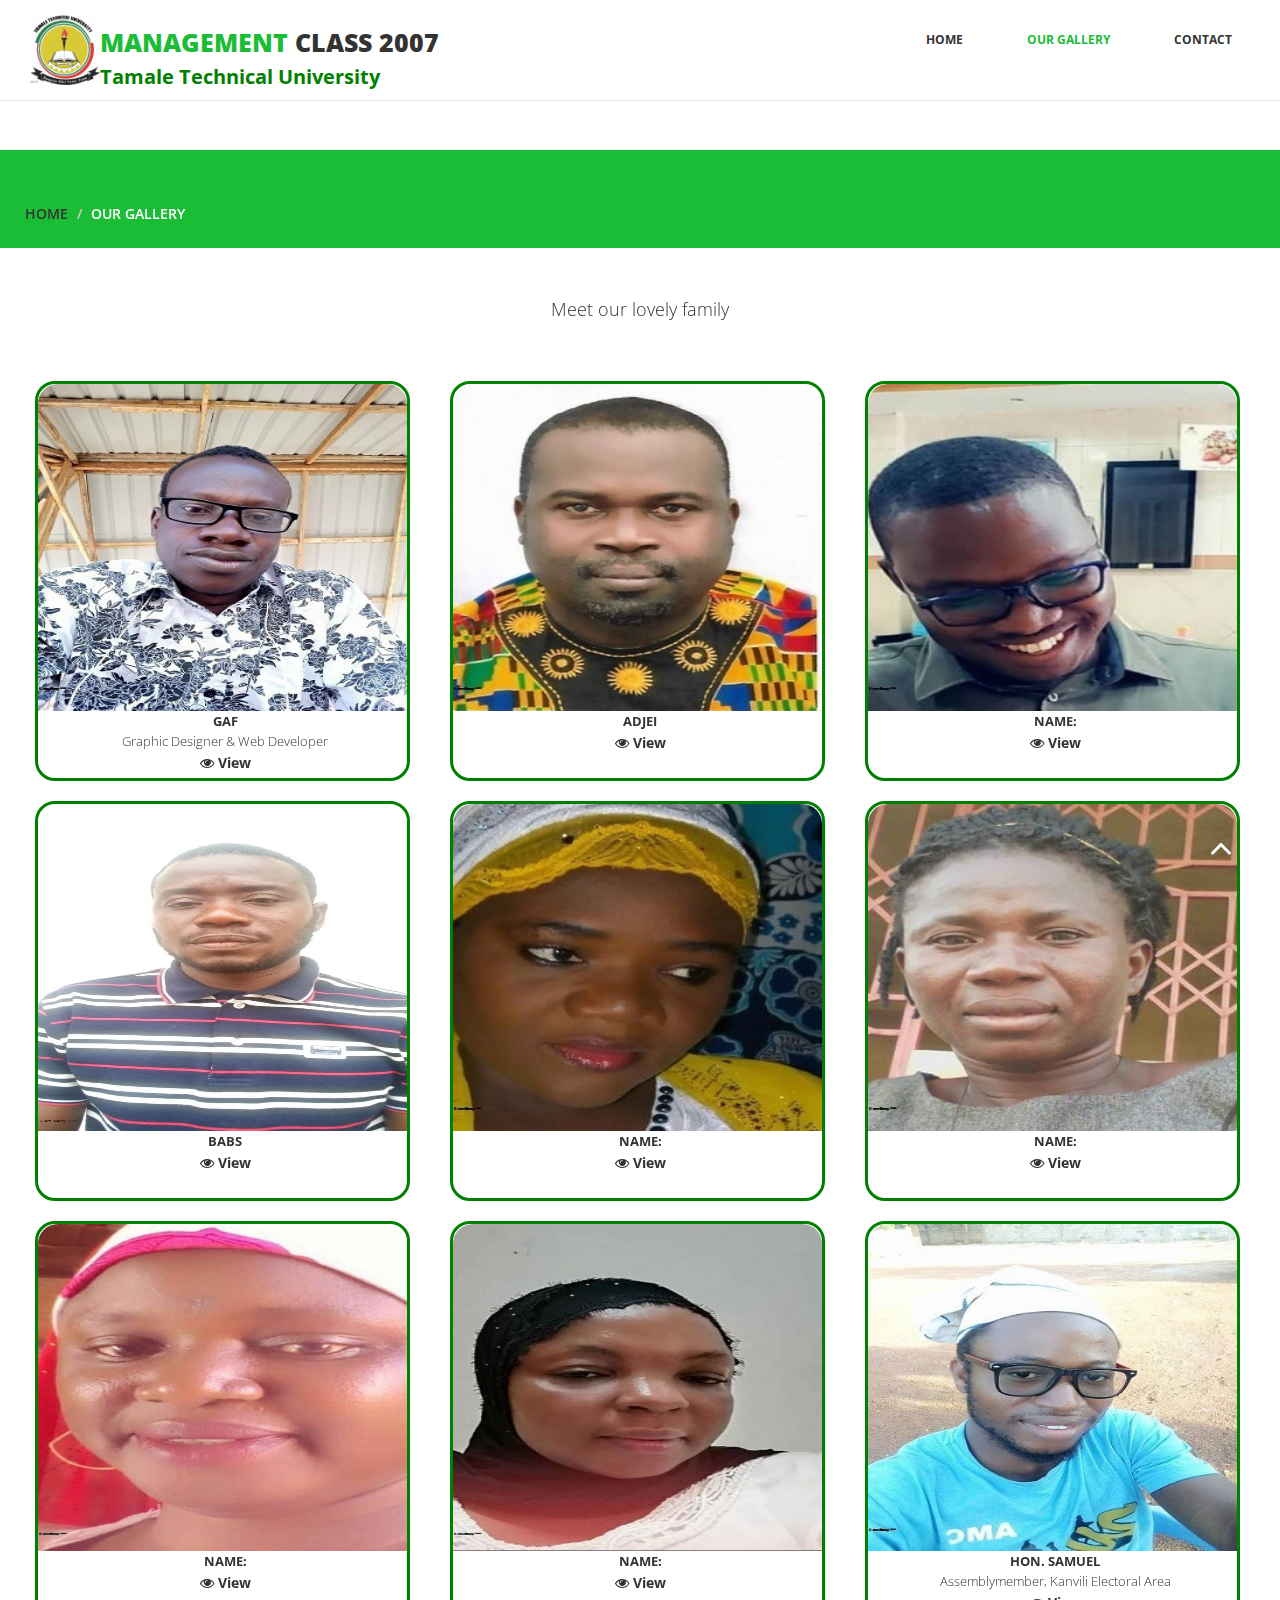
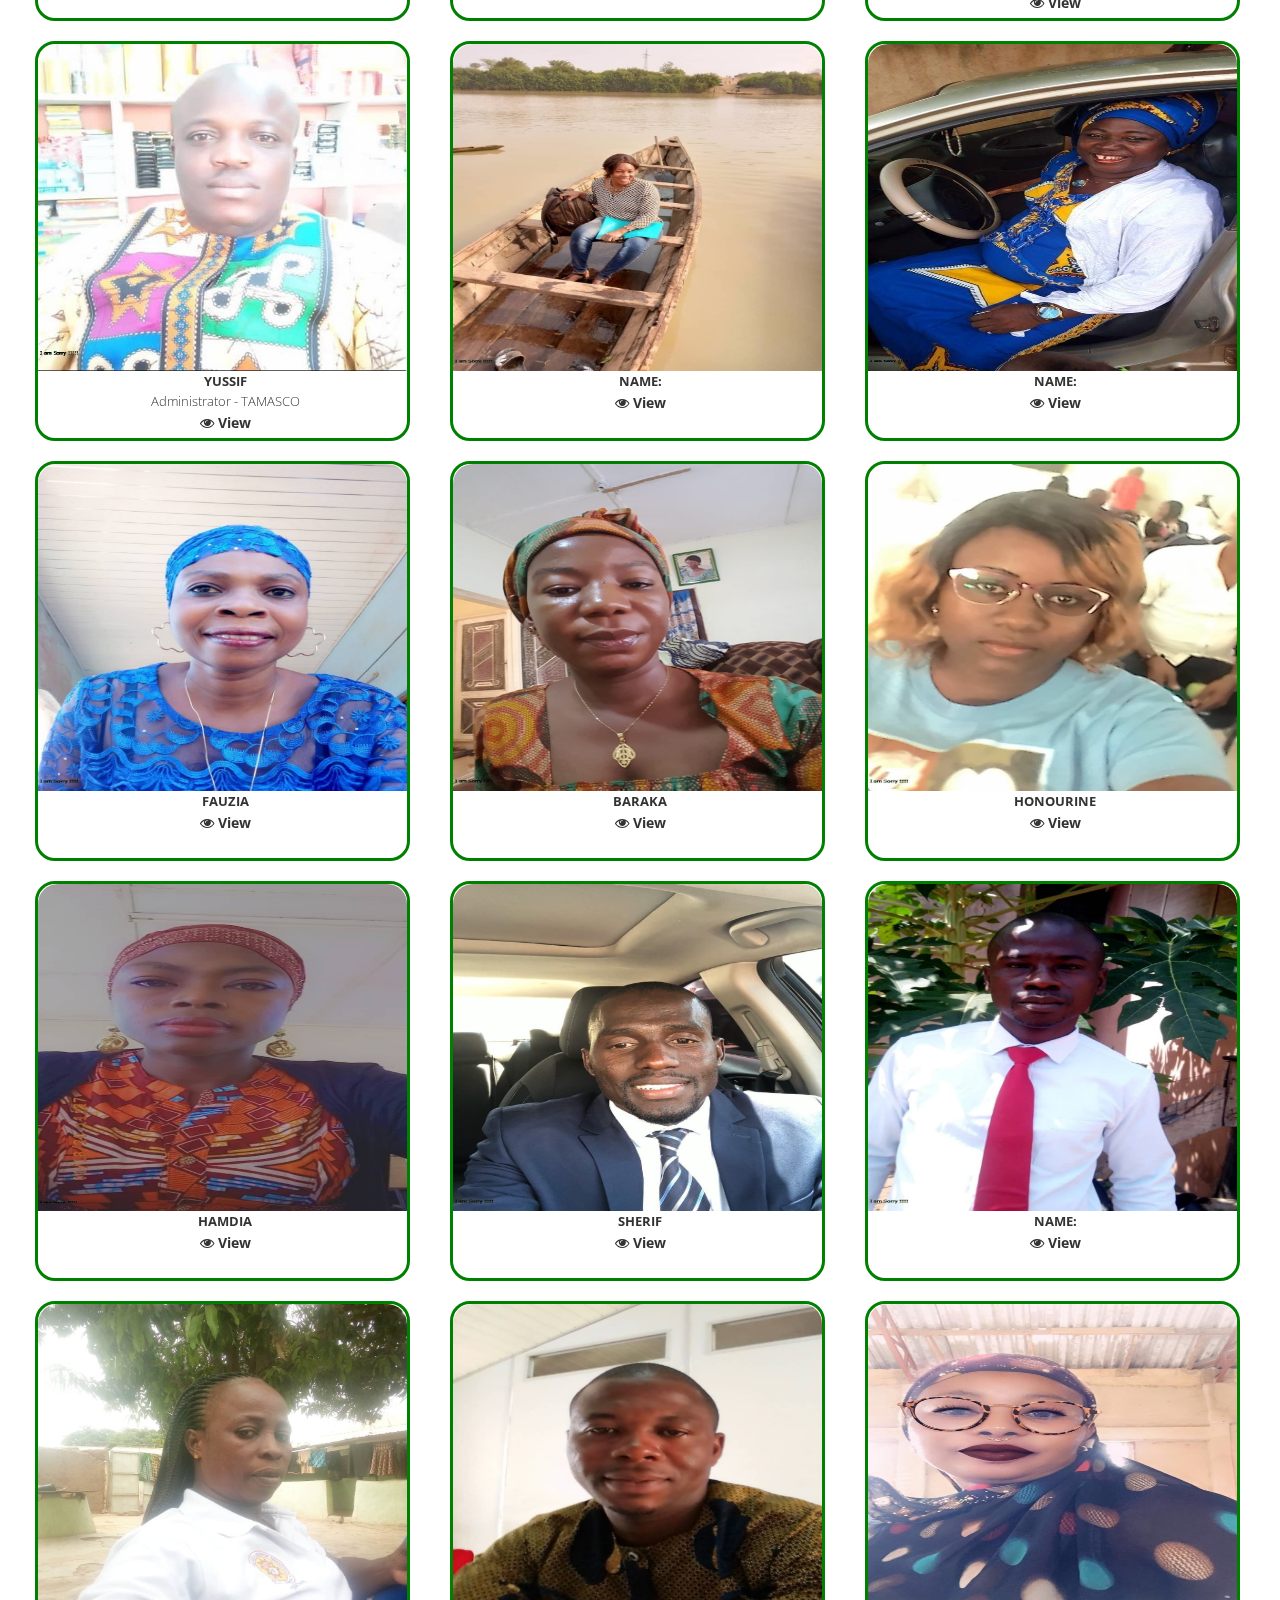
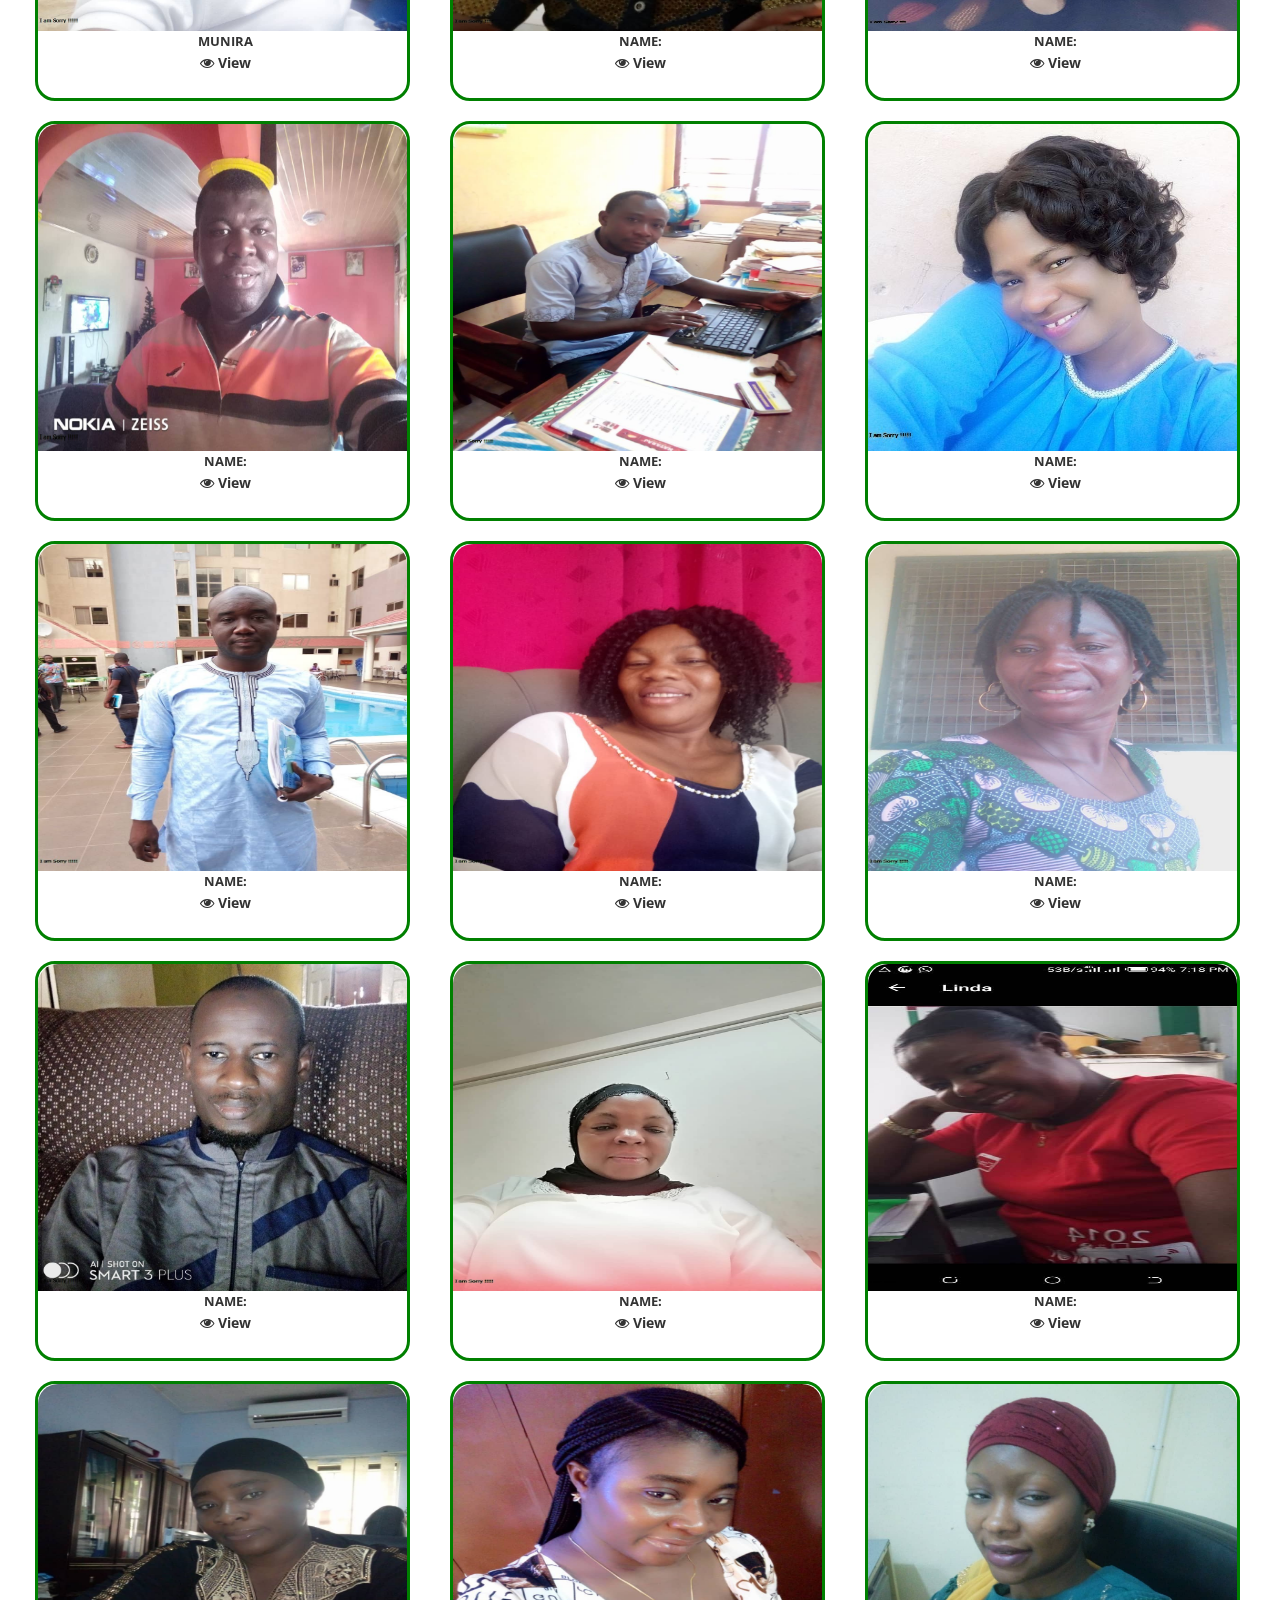
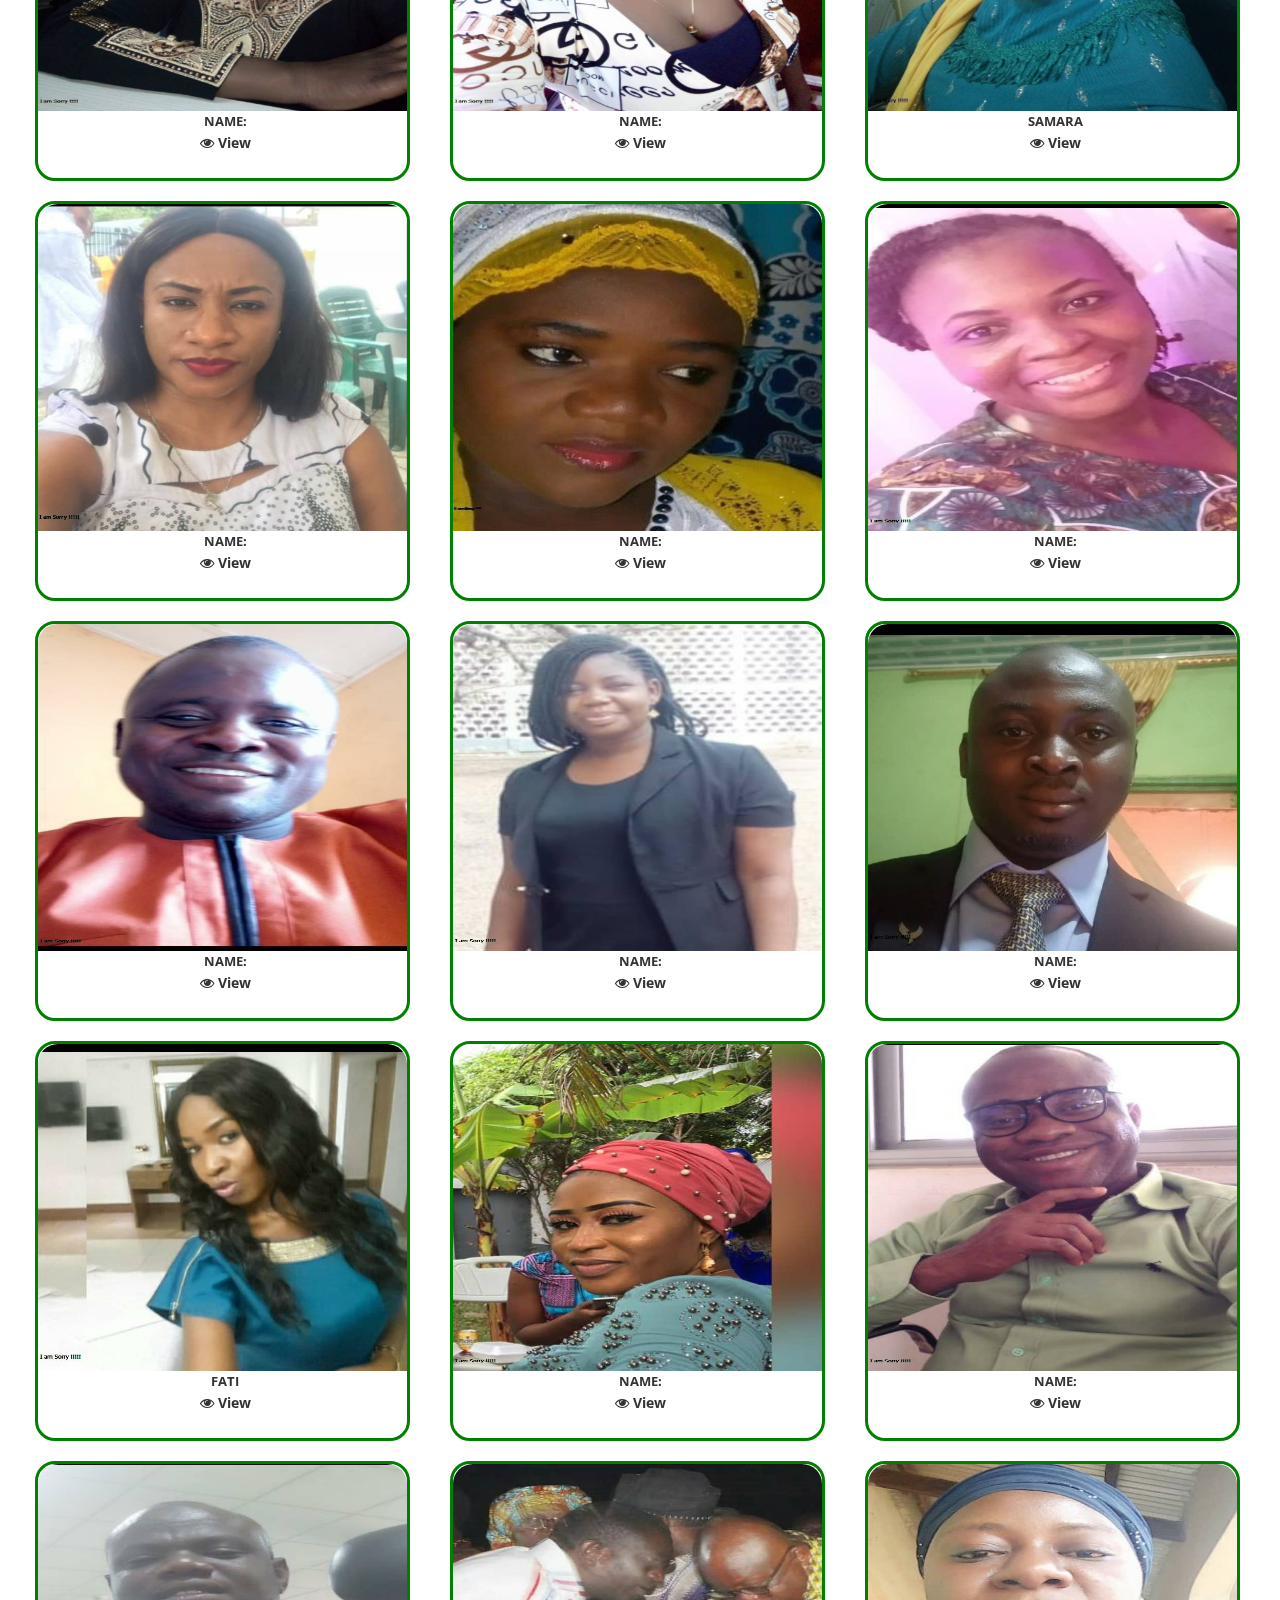
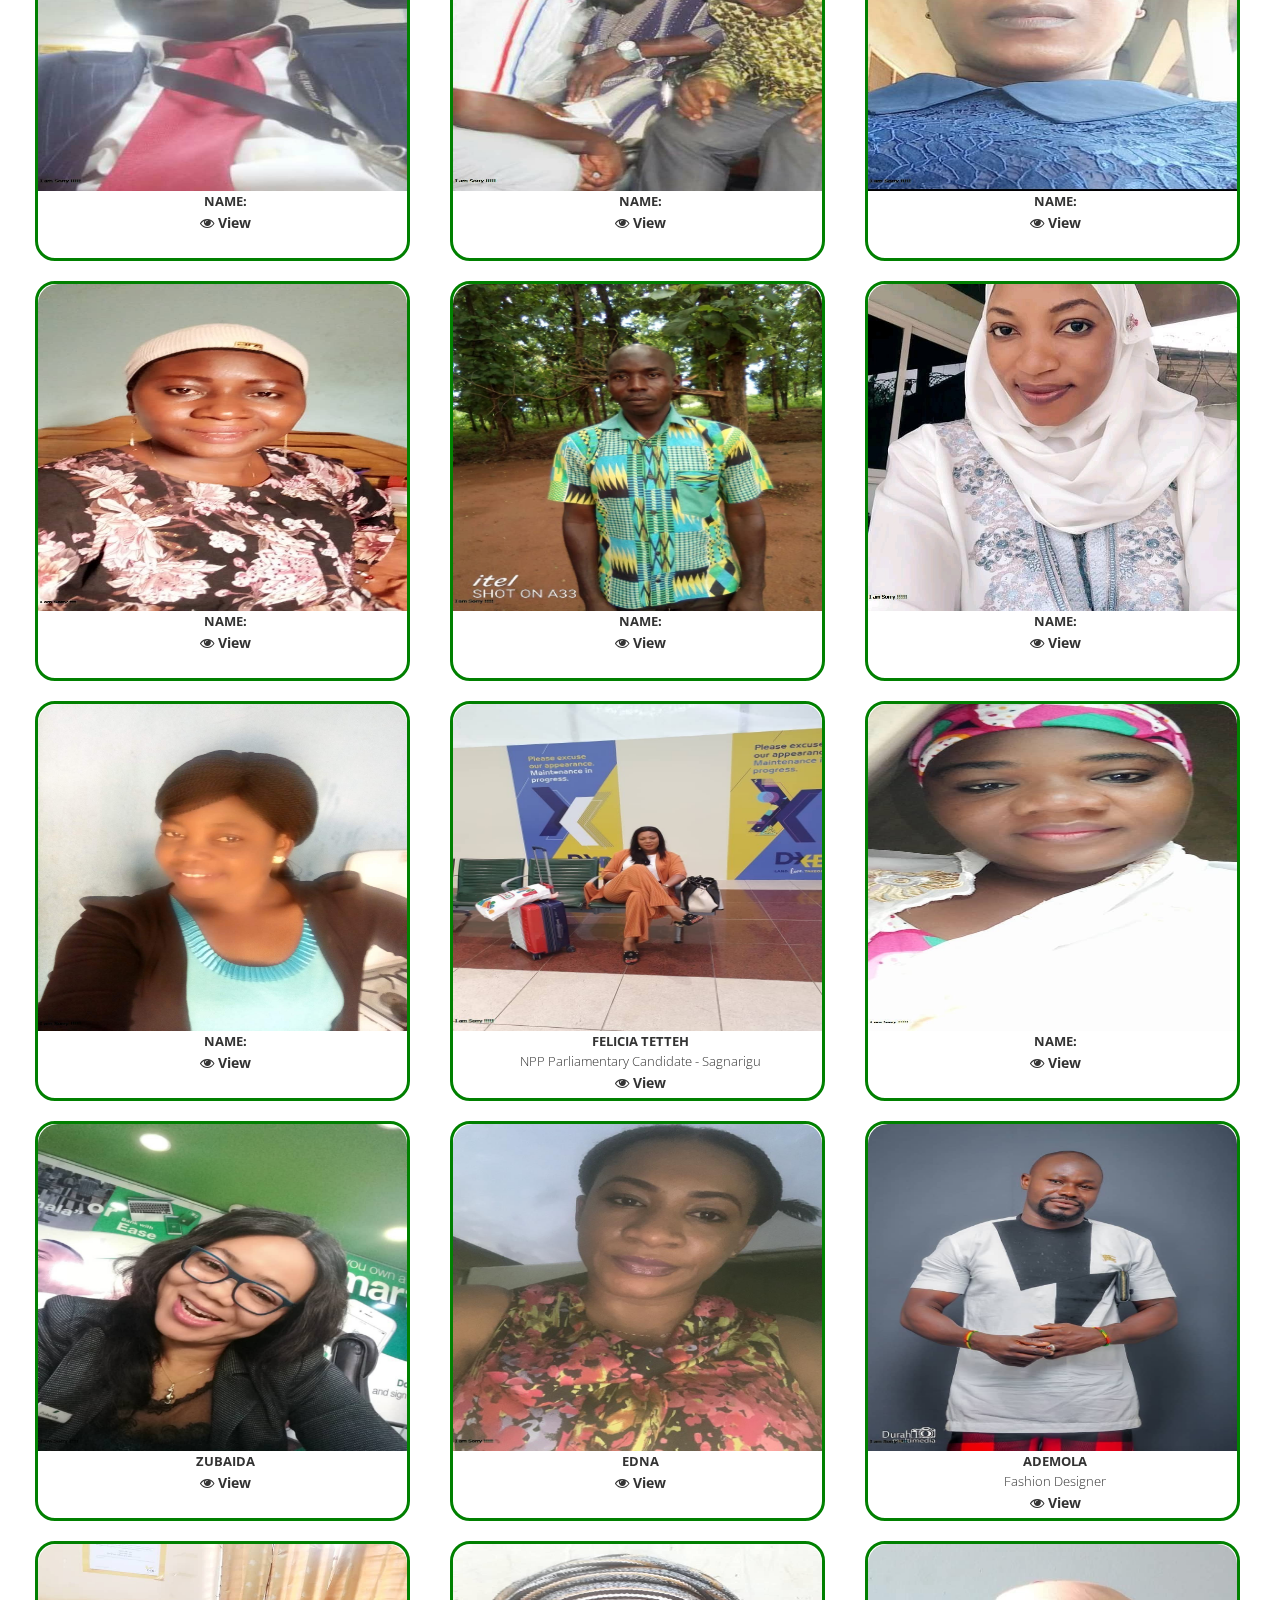
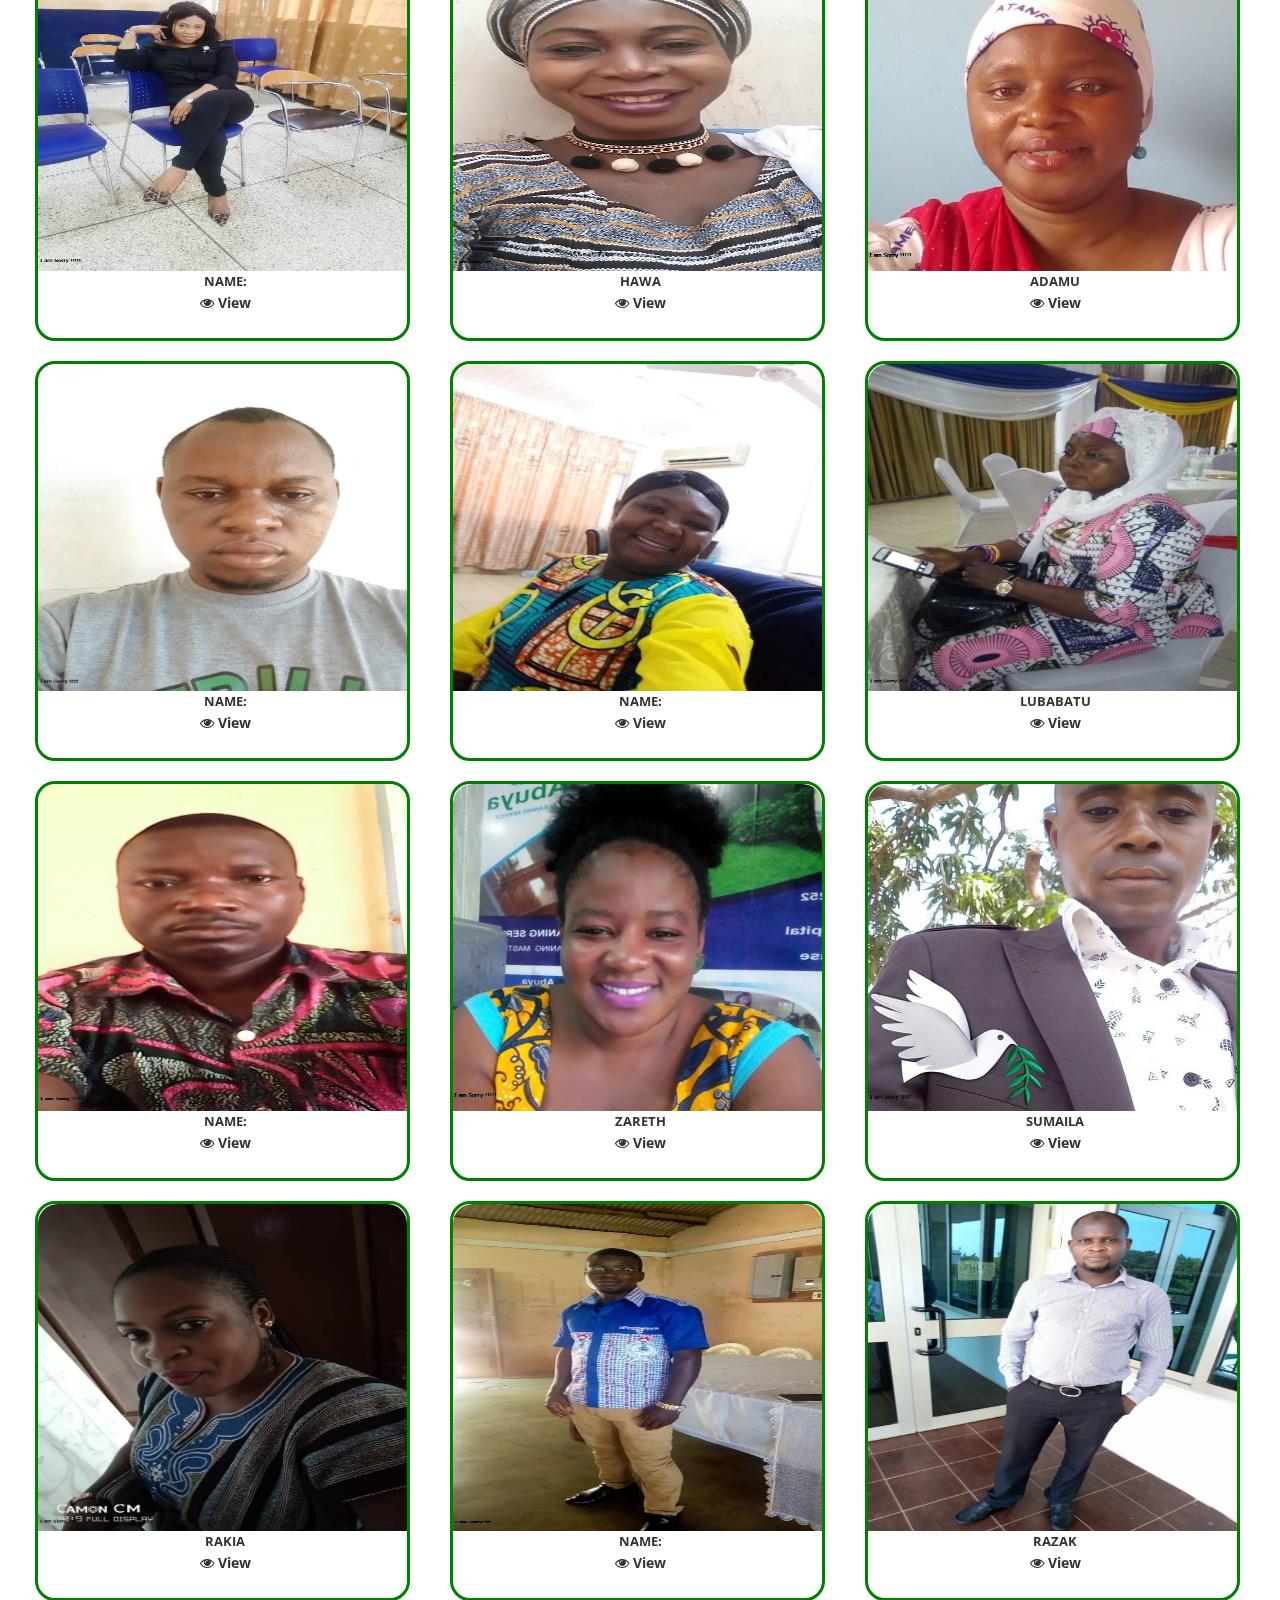
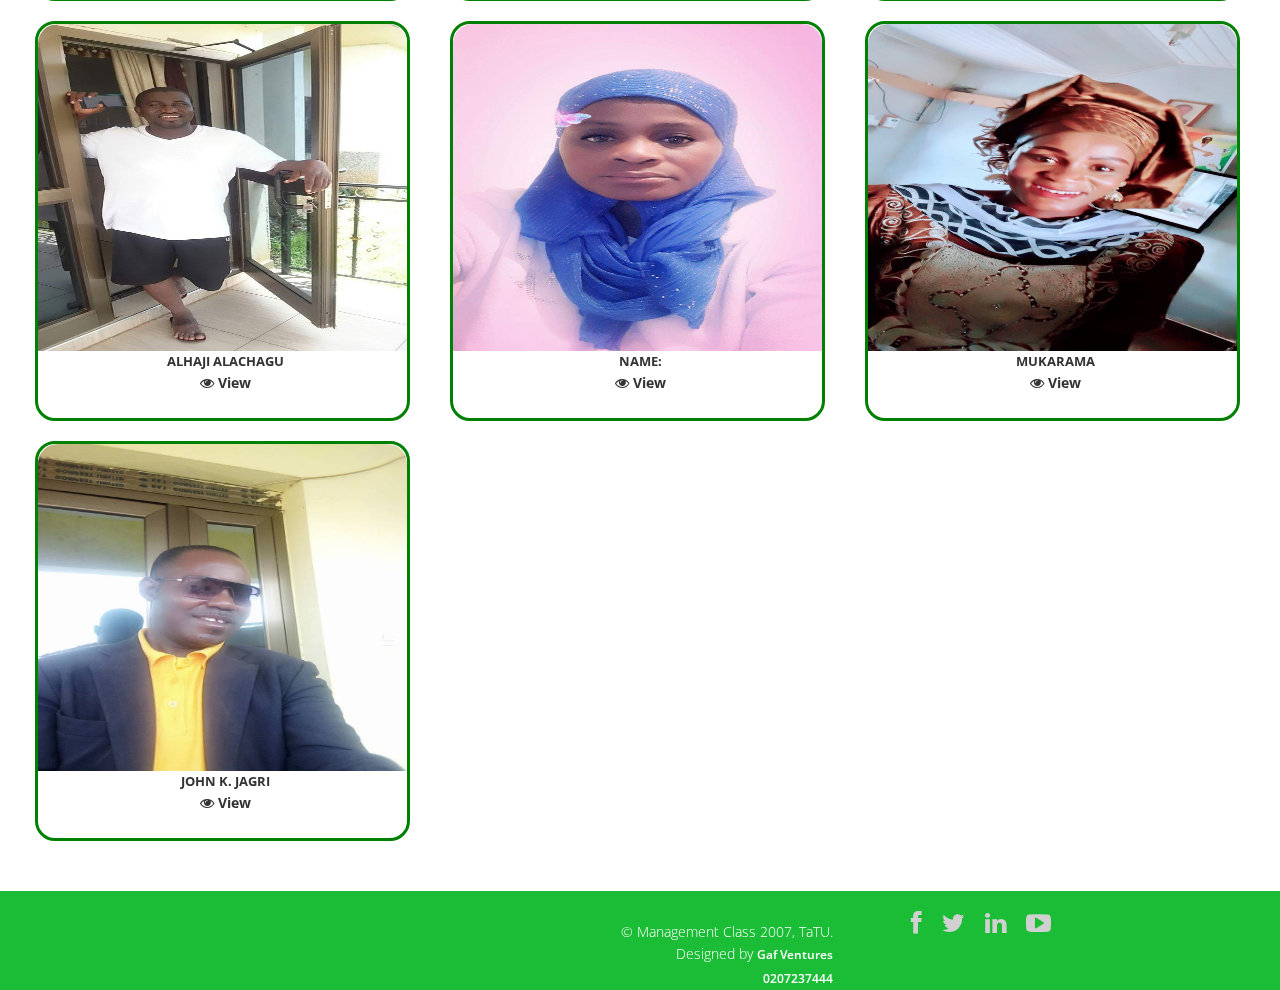
==== gallery.html @ 9f65347e "JOHN K" ====
<!DOCTYPE html>
<html lang="en">

<head>
  <meta charset="utf-8">
  <meta http-equiv="X-UA-Compatible" content="IE=edge">
  <meta name="viewport" content="width=device-width, initial-scale=1">
  <title>Management Class 2007, TaTu</title>

  <!-- Bootstrap -->
  <link href="css/bootstrap.min.css" rel="stylesheet">
  <link rel="stylesheet" href="css/font-awesome.min.css">
  <link rel="stylesheet" href="css/animate.css">
  <link href="css/prettyPhoto.css" rel="stylesheet">
  <link href="css/style.css" rel="stylesheet" />
  <link href="css/styleMe.css" rel="stylesheet" />
  <!-- ===================================================
  ====
    Theme Name: Company
    Theme URL: https://bootstrapmade.com/company-free-html-bootstrap-template/
    Author: BootstrapMade
    Author URL: https://bootstrapmade.com
  ======================================================= -->
</head>

<body>

  <header>
    <nav class="navbar navbar-default navbar-fixed-top" role="navigation">
      <div class="navigation">
        <div class="container">
          <div class="navbar-header">
            <button type="button" class="navbar-toggle collapsed" data-toggle="collapse" data-target=".navbar-collapse.collapse">
              <span class="sr-only">Toggle navigation</span>
              <span class="icon-bar"></span>
              <span class="icon-bar"></span>
              <span class="icon-bar"></span>
            </button>
            <div class="navbar-brand">
              <a href="index.html">
                <img src="images/logo.jpg" class="logo">
                <h1><span>Management </span><br>Class 2007</h1>
                <p>Tamale Technical University</p>
              </a>
            </div>
          </div>

          <div class="navbar-collapse collapse">
            <div class="menu">
              <ul class="nav nav-tabs" role="tablist">
                <li role="presentation"><a href="index.html">Home</a></li>
                <!-- <li role="presentation"><a href="about.html">About Us</a></li> -->
                <!-- <li role="presentation"><a href="services.html">Services</a></li> -->
                <li role="presentation"><a href="gallery.html" class="active">Our Gallery</a></li>
                <!-- <li role="presentation"><a href="blog.html">Blog</a></li> -->
                <li role="presentation"><a href="contact.html">Contact</a></li>
              </ul>
            </div>
          </div>
        </div>
      </div>
    </nav>
  </header>


  <div id="breadcrumb">
    <div class="container">
      <div class="breadcrumb">
        <li><a href="index.html">Home</a></li>
        <li>Our Gallery</li>
      </div>
    </div>
  </div>

  <section id="portfolio">
    <div class="container">
      <div class="center">
        <p>Meet our lovely family</p>
      </div>

      <!-- <ul class="portfolio-filter text-center">
        <li><a class="btn btn-default active" href="#" data-filter="*">All Works</a></li>
        <li><a class="btn btn-default" href="#" data-filter=".bootstrap">Creative</a></li>
        <li><a class="btn btn-default" href="#" data-filter=".html">Photography</a></li>
        <li><a class="btn btn-default" href="#" data-filter=".wordpress">Web Development</a></li>
      </ul> -->
      <!--/#portfolio-filter-->
    </div>
    <div class="container">
      <div class="container-items">
        <div class="portfolio-items">
          <div class="portfolio-item apps col-xs-12 col-sm-4 col-md-3" id="portfolio-items">
            <div class="recent-work-wrap">
              <img class="img-responsive" src="images/members/img(1).jpg" alt="">
              <div class="overlay">
                <div class="recent-work-inner">
                  <p><a href="https://web.facebook.com/gaftampion">GAF</a></p>
                  <p>Graphic Designer & Web Developer</p>
                  <a class="preview" href="images/members/img(1).jpg" rel="prettyPhoto"><i class="fa fa-eye"></i> View</a>
                </div>
              </div>
            </div>
          </div>
          <!--/.portfolio-item-->

          <div class="portfolio-item joomla bootstrap col-xs-12 col-sm-4 col-md-3" id="portfolio-items">
            <div class="recent-work-wrap">
              <img class="img-responsive" src="images/members/img(2).jpg" alt="">
              <div class="overlay">
                <div class="recent-work-inner">
                  <p><a href="#">ADJEI</a></p>
                  <!--<p>PLACE OF WORK:</p>-->
                  <a class="preview" href="images/members/img(2).jpg" rel="prettyPhoto"><i class="fa fa-eye"></i> View</a>
                </div>
              </div>
            </div>
          </div>
          <!--/.portfolio-item-->

          <div class="portfolio-item bootstrap wordpress col-xs-12 col-sm-4 col-md-3" id="portfolio-items">
            <div class="recent-work-wrap">
              <img class="img-responsive" src="images/members/img(3).jpg" alt="">
              <div class="overlay">
                <div class="recent-work-inner">
                  <p><a href="#">NAME: </a></p>
                  <!--<p>PLACE OF WORK:</p>-->
                  <a class="preview" href="images/members/img(3).jpg" rel="prettyPhoto"><i class="fa fa-eye"></i> View</a>
                </div>
              </div>
            </div>
          </div>
          <!--/.portfolio-item-->

          <div class="portfolio-item joomla wordpress apps col-xs-12 col-sm-4 col-md-3" id="portfolio-items">
            <div class="recent-work-wrap">
              <img class="img-responsive" src="images/members/img(4).jpg" alt="">
              <div class="overlay">
                <div class="recent-work-inner">
                  <p><a href="#">BABS</a></p>
                  <!--<p>PLACE OF WORK:</p>-->
                  <a class="preview" href="images/members/img(4).jpg" rel="prettyPhoto"><i class="fa fa-eye"></i> View</a>
                </div>
              </div>
            </div>
          </div>
          <!--/.portfolio-item-->

          <div class="portfolio-item joomla html bootstrap col-xs-12 col-sm-4 col-md-3" id="portfolio-items">
            <div class="recent-work-wrap">
              <img class="img-responsive" src="images/members/img(5).jpg" alt="">
              <div class="overlay">
                <div class="recent-work-inner">
                  <p><a href="#">NAME: </a></p>
                  <!--<p>PLACE OF WORK:</p>-->
                  <a class="preview" href="images/members/img(5).jpg" rel="prettyPhoto"><i class="fa fa-eye"></i> View</a>
                </div>
              </div>
            </div>
          </div>
          <!--/.portfolio-item-->

          <div class="portfolio-item wordpress html apps col-xs-12 col-sm-4 col-md-3" id="portfolio-items">
            <div class="recent-work-wrap">
              <img class="img-responsive" src="images/members/img(6).jpg" alt="">
              <div class="overlay">
                <div class="recent-work-inner">
                  <p><a href="#">NAME: </a></p>
                  <!--<p>PLACE OF WORK:</p>-->
                  <a class="preview" href="images/members/img(6).jpg" rel="prettyPhoto"><i class="fa fa-eye"></i> View</a>
                </div>
              </div>
            </div>
          </div>
          <!--/.portfolio-item-->

          <div class="portfolio-item wordpress html col-xs-12 col-sm-4 col-md-3" id="portfolio-items">
            <div class="recent-work-wrap">
              <img class="img-responsive" src="images/members/img(7).jpg" alt="">
              <div class="overlay">
                <div class="recent-work-inner">
                  <p><a href="#">NAME: </a></p>
                  <!--<p>PLACE OF WORK:</p>-->
                  <a class="preview" href="images/members/img(7).jpg" rel="prettyPhoto"><i class="fa fa-eye"></i> View</a>
                </div>
              </div>
            </div>
          </div>
          <!--/.portfolio-item-->

          <div class="portfolio-item wordpress html bootstrap col-xs-12 col-sm-4 col-md-3" id="portfolio-items">
            <div class="recent-work-wrap">
              <img class="img-responsive" src="images/members/img(8).jpg" alt="">
              <div class="overlay">
                <div class="recent-work-inner">
                  <p><a href="#">NAME: </a></p>
                  <!--<p>PLACE OF WORK:</p>-->
                  <a class="preview" href="images/members/img(8).jpg" rel="prettyPhoto"><i class="fa fa-eye"></i> View</a>
                </div>
              </div>
            </div>
          </div>
          <!--/.portfolio-item-->

          <div class="portfolio-item wordpress html bootstrap col-xs-12 col-sm-4 col-md-3" id="portfolio-items">
            <div class="recent-work-wrap">
              <img class="img-responsive" src="images/members/img(9).jpg" alt="">
              <div class="overlay">
                <div class="recent-work-inner">
                  <p><a href="https://web.facebook.com/sammyonger">HON. SAMUEL</a></p>
                  <p>Assemblymember, Kanvili Electoral Area</p>
                  <a class="preview" href="images/members/img(9).jpg" rel="prettyPhoto"><i class="fa fa-eye"></i> View</a> 
                </div>
              </div>
            </div>
          </div>
          <!--/.portfolio-item-->

          <div class="portfolio-item wordpress html bootstrap col-xs-12 col-sm-4 col-md-3" id="portfolio-items">
            <div class="recent-work-wrap">
              <img class="img-responsive" src="images/members/img(10).jpg" alt="">
              <div class="overlay">
                <div class="recent-work-inner">
                  <p><a href="#">YUSSIF</a></p>
                  <p>Administrator - TAMASCO</p>
                  <a class="preview" href="images/members/img(10).jpg" rel="prettyPhoto"><i class="fa fa-eye"></i> View</a>
                </div>
              </div>
            </div>
          </div>
          <!--/.portfolio-item-->

          <div class="portfolio-item joomla bootstrap col-xs-12 col-sm-4 col-md-3" id="portfolio-items">
            <div class="recent-work-wrap">
              <img class="img-responsive" src="images/members/img(11).jpg" alt="">
              <div class="overlay">
                <div class="recent-work-inner">
                  <p><a href="#">NAME: </a></p>
                  <!--<p>PLACE OF WORK:</p>-->
                  <a class="preview" href="images/members/img(11).jpg" rel="prettyPhoto"><i class="fa fa-eye"></i> View</a>
                </div>
              </div>
            </div>
          </div>
          <!--/.portfolio-item-->

          <div class="portfolio-item joomla bootstrap col-xs-12 col-sm-4 col-md-3" id="portfolio-items">
            <div class="recent-work-wrap">
              <img class="img-responsive" src="images/members/img(12).jpg" alt="">
              <div class="overlay">
                <div class="recent-work-inner">
                  <p><a href="#">NAME: </a></p>
                  <!--<p>PLACE OF WORK:</p>-->
                  <a class="preview" href="images/members/img(12).jpg" rel="prettyPhoto"><i class="fa fa-eye"></i> View</a>
                </div>
              </div>
            </div>
          </div>
          <!--/.portfolio-item-->

          <div class="portfolio-item bootstrap wordpress col-xs-12 col-sm-4 col-md-3" id="portfolio-items">
            <div class="recent-work-wrap">
              <img class="img-responsive" src="images/members/img(13).jpg" alt="">
              <div class="overlay">
                <div class="recent-work-inner">
                  <p><a href="https://web.facebook.com/fauzia.harruna">FAUZIA</a></p>
                  <!--<p>PLACE OF WORK:</p>-->
                  <a class="preview" href="images/members/img(13).jpg" rel="prettyPhoto"><i class="fa fa-eye"></i> View</a>
                </div>
              </div>
            </div>
          </div>
          <!--/.portfolio-item-->

          <div class="portfolio-item joomla wordpress apps col-xs-12 col-sm-4 col-md-3" id="portfolio-items">
            <div class="recent-work-wrap">
              <img class="img-responsive" src="images/members/img(14).jpg" alt="">
              <div class="overlay">
                <div class="recent-work-inner">
                  <p><a href="#">BARAKA</a></p>
                  <!--<p>PLACE OF WORK:</p>-->
                  <a class="preview" href="images/members/img(14).jpg" rel="prettyPhoto"><i class="fa fa-eye"></i> View</a>
                </div>
              </div>
            </div>
          </div>
          <!--/.portfolio-item-->

          <div class="portfolio-item joomla html bootstrap col-xs-12 col-sm-4 col-md-3" id="portfolio-items">
            <div class="recent-work-wrap">
              <img class="img-responsive" src="images/members/img(15).jpg" alt="">
              <div class="overlay">
                <div class="recent-work-inner">
                  <p><a href="https://web.facebook.com/honorine.iddrisu.5">HONOURINE</a></p>
                  <!--<p>PLACE OF WORK:</p>-->
                  <a class="preview" href="images/members/img(15).jpg" rel="prettyPhoto"><i class="fa fa-eye"></i> View</a>
                </div>
              </div>
            </div>
          </div>
          <!--/.portfolio-item-->

          <div class="portfolio-item wordpress html apps col-xs-12 col-sm-4 col-md-3" id="portfolio-items">
            <div class="recent-work-wrap">
              <img class="img-responsive" src="images/members/img(16).jpg" alt="">
              <div class="overlay">
                <div class="recent-work-inner">
                  <p><a href="#">HAMDIA</a></p>
                  <!--<p>PLACE OF WORK:</p>-->
                  <a class="preview" href="images/members/img(16).jpg" rel="prettyPhoto"><i class="fa fa-eye"></i> View</a>
                </div>
              </div>
            </div>
          </div>
          <!--/.portfolio-item-->

          <div class="portfolio-item wordpress html col-xs-12 col-sm-4 col-md-3" id="portfolio-items">
            <div class="recent-work-wrap">
              <img class="img-responsive" src="images/members/img(17).jpg" alt="">
              <div class="overlay">
                <div class="recent-work-inner">
                  <p><a href="#">SHERIF</a></p>
                  <!--<p>PLACE OF WORK:</p>-->
                  <a class="preview" href="images/members/img(17).jpg" rel="prettyPhoto"><i class="fa fa-eye"></i> View</a>
                </div>
              </div>
            </div>
          </div>
          <!--/.portfolio-item-->

          <div class="portfolio-item wordpress html bootstrap col-xs-12 col-sm-4 col-md-3" id="portfolio-items">
            <div class="recent-work-wrap">
              <img class="img-responsive" src="images/members/img(18).jpg" alt="">
              <div class="overlay">
                <div class="recent-work-inner">
                  <p><a href="#">NAME: </a></p>
                  <!--<p>PLACE OF WORK:</p>-->
                  <a class="preview" href="images/members/img(18).jpg" rel="prettyPhoto"><i class="fa fa-eye"></i> View</a>
                </div>
              </div>
            </div>
          </div>
          <!--/.portfolio-item-->

          <div class="portfolio-item wordpress html bootstrap col-xs-12 col-sm-4 col-md-3" id="portfolio-items">
            <div class="recent-work-wrap">
              <img class="img-responsive" src="images/members/img(19).jpg" alt="">
              <div class="overlay">
                <div class="recent-work-inner">
                  <p><a href="#">MUNIRA </a></p>
                  <!--<p>PLACE OF WORK:</p>-->
                  <a class="preview" href="images/members/img(19).jpg" rel="prettyPhoto"><i class="fa fa-eye"></i> View</a>
                </div>
              </div>
            </div>
          </div>
          <!--/.portfolio-item-->

          <div class="portfolio-item wordpress html bootstrap col-xs-12 col-sm-4 col-md-3" id="portfolio-items">
            <div class="recent-work-wrap">
              <img class="img-responsive" src="images/members/img(20).jpg" alt="">
              <div class="overlay">
                <div class="recent-work-inner">
                  <p><a href="#">NAME: </a></p>
                  <!--<p>PLACE OF WORK:</p>-->
                  <a class="preview" href="images/members/img(20).jpg" rel="prettyPhoto"><i class="fa fa-eye"></i> View</a>
                </div>
              </div>
            </div>
          </div>
          <!--/.portfolio-item-->

          <div class="portfolio-item joomla bootstrap col-xs-12 col-sm-4 col-md-3" id="portfolio-items">
            <div class="recent-work-wrap">
              <img class="img-responsive" src="images/members/img(21).jpg" alt="">
              <div class="overlay">
                <div class="recent-work-inner">
                  <p><a href="#">NAME: </a></p>
                  <!--<p>PLACE OF WORK:</p>-->
                  <a class="preview" href="images/members/img(21).jpg" rel="prettyPhoto"><i class="fa fa-eye"></i> View</a>
                </div>
              </div>
            </div>
          </div>
          <!--/.portfolio-item-->


          <div class="portfolio-item joomla bootstrap col-xs-12 col-sm-4 col-md-3" id="portfolio-items">
            <div class="recent-work-wrap">
              <img class="img-responsive" src="images/members/img(22).jpg" alt="">
              <div class="overlay">
                <div class="recent-work-inner">
                  <p><a href="#">NAME: </a></p>
                  <!--<p>PLACE OF WORK:</p>-->
                  <a class="preview" href="images/members/img(22).jpg" rel="prettyPhoto"><i class="fa fa-eye"></i> View</a>
                </div>
              </div>
            </div>
          </div>
          <!--/.portfolio-item-->

          <div class="portfolio-item bootstrap wordpress col-xs-12 col-sm-4 col-md-3" id="portfolio-items">
            <div class="recent-work-wrap">
              <img class="img-responsive" src="images/members/img(23).jpg" alt="">
              <div class="overlay">
                <div class="recent-work-inner">
                  <p><a href="#">NAME: </a></p>
                  <!--<p>PLACE OF WORK:</p>-->
                  <a class="preview" href="images/members/img(23).jpg" rel="prettyPhoto"><i class="fa fa-eye"></i> View</a>
                </div>
              </div>
            </div>
          </div>
          <!--/.portfolio-item-->

          <div class="portfolio-item joomla wordpress apps col-xs-12 col-sm-4 col-md-3" id="portfolio-items">
            <div class="recent-work-wrap">
              <img class="img-responsive" src="images/members/img(24).jpg" alt="">
              <div class="overlay">
                <div class="recent-work-inner">
                  <p><a href="#">NAME: </a></p>
                  <!--<p>PLACE OF WORK:</p>-->
                  <a class="preview" href="images/members/img(24).jpg" rel="prettyPhoto"><i class="fa fa-eye"></i> View</a>
                </div>
              </div>
            </div>
          </div>
          <!--/.portfolio-item-->

          <div class="portfolio-item joomla html bootstrap col-xs-12 col-sm-4 col-md-3" id="portfolio-items">
            <div class="recent-work-wrap">
              <img class="img-responsive" src="images/members/img(25).jpg" alt="">
              <div class="overlay">
                <div class="recent-work-inner">
                  <p><a href="#">NAME: </a></p>
                  <!--<p>PLACE OF WORK:</p>-->
                  <a class="preview" href="images/members/img(25).jpg" rel="prettyPhoto"><i class="fa fa-eye"></i> View</a>
                </div>
              </div>
            </div>
          </div>
          <!--/.portfolio-item-->

          <div class="portfolio-item wordpress html apps col-xs-12 col-sm-4 col-md-3" id="portfolio-items">
            <div class="recent-work-wrap">
              <img class="img-responsive" src="images/members/img(26).jpg" alt="">
              <div class="overlay">
                <div class="recent-work-inner">
                  <p><a href="#">NAME: </a></p>
                  <!--<p>PLACE OF WORK:</p>-->
                  <a class="preview" href="images/members/img(26).jpg" rel="prettyPhoto"><i class="fa fa-eye"></i> View</a>
                </div>
              </div>
            </div>
          </div>
          <!--/.portfolio-item-->

          <div class="portfolio-item wordpress html col-xs-12 col-sm-4 col-md-3" id="portfolio-items">
            <div class="recent-work-wrap">
              <img class="img-responsive" src="images/members/img(27).jpg" alt="">
              <div class="overlay">
                <div class="recent-work-inner">
                  <p><a href="#">NAME: </a></p>
                  <!--<p>PLACE OF WORK:</p>-->
                  <a class="preview" href="images/members/img(27).jpg" rel="prettyPhoto"><i class="fa fa-eye"></i> View</a>
                </div>
              </div>
            </div>
          </div>
          <!--/.portfolio-item-->

          <div class="portfolio-item wordpress html bootstrap col-xs-12 col-sm-4 col-md-3" id="portfolio-items">
            <div class="recent-work-wrap">
              <img class="img-responsive" src="images/members/img(28).jpg" alt="">
              <div class="overlay">
                <div class="recent-work-inner">
                  <p><a href="#">NAME: </a></p>
                  <!--<p>PLACE OF WORK:</p>-->
                  <a class="preview" href="images/members/img(28).jpg" rel="prettyPhoto"><i class="fa fa-eye"></i> View</a>
                </div>
              </div>
            </div>
          </div>
          <!--/.portfolio-item-->

          <div class="portfolio-item wordpress html bootstrap col-xs-12 col-sm-4 col-md-3" id="portfolio-items">
            <div class="recent-work-wrap">
              <img class="img-responsive" src="images/members/img(29).jpg" alt="">
              <div class="overlay">
                <div class="recent-work-inner">
                  <p><a href="#">NAME: </a></p>
                  <!--<p>PLACE OF WORK:</p>-->
                  <a class="preview" href="images/members/img(29).jpg" rel="prettyPhoto"><i class="fa fa-eye"></i> View</a>
                </div>
              </div>
            </div>
          </div>
          <!--/.portfolio-item-->

          <div class="portfolio-item wordpress html bootstrap col-xs-12 col-sm-4 col-md-3" id="portfolio-items">
            <div class="recent-work-wrap">
              <img class="img-responsive" src="images/members/img(30).jpg" alt="">
              <div class="overlay">
                <div class="recent-work-inner">
                  <p><a href="#">NAME: </a></p>
                  <!--<p>PLACE OF WORK:</p>-->
                  <a class="preview" href="images/members/img(30).jpg" rel="prettyPhoto"><i class="fa fa-eye"></i> View</a>
                </div>
              </div>
            </div>
          </div>
          <!--/.portfolio-item-->

          <div class="portfolio-item joomla bootstrap col-xs-12 col-sm-4 col-md-3" id="portfolio-items">
            <div class="recent-work-wrap">
              <img class="img-responsive" src="images/members/img(31).jpg" alt="">
              <div class="overlay">
                <div class="recent-work-inner">
                  <p><a href="#">NAME: </a></p>
                  <!--<p>PLACE OF WORK:</p>-->
                  <a class="preview" href="images/members/img(31).jpg" rel="prettyPhoto"><i class="fa fa-eye"></i> View</a>
                </div>
              </div>
            </div>
          </div>
          <!--/.portfolio-item-->

          <div class="portfolio-item joomla bootstrap col-xs-12 col-sm-4 col-md-3" id="portfolio-items">
            <div class="recent-work-wrap">
              <img class="img-responsive" src="images/members/img(32).jpg" alt="">
              <div class="overlay">
                <div class="recent-work-inner">
                  <p><a href="#">NAME: </a></p>
                  <!--<p>PLACE OF WORK:</p>-->
                  <a class="preview" href="images/members/img(32).jpg" rel="prettyPhoto"><i class="fa fa-eye"></i> View</a>
                </div>
              </div>
            </div>
          </div>
          <!--/.portfolio-item-->

          <div class="portfolio-item bootstrap wordpress col-xs-12 col-sm-4 col-md-3" id="portfolio-items">
            <div class="recent-work-wrap">
              <img class="img-responsive" src="images/members/img(33).jpg" alt="">
              <div class="overlay">
                <div class="recent-work-inner">
                  <p><a href="#">SAMARA</a></p>
                  <!--<p>PLACE OF WORK:</p>-->
                  <a class="preview" href="images/members/img(33).jpg" rel="prettyPhoto"><i class="fa fa-eye"></i> View</a>
                </div>
              </div>
            </div>
          </div>
          <!--/.portfolio-item-->

          <div class="portfolio-item joomla wordpress apps col-xs-12 col-sm-4 col-md-3" id="portfolio-items">
            <div class="recent-work-wrap">
              <img class="img-responsive" src="images/members/img(34).jpg" alt="">
              <div class="overlay">
                <div class="recent-work-inner">
                  <p><a href="#">NAME: </a></p>
                  <!--<p>PLACE OF WORK:</p>-->
                  <a class="preview" href="images/members/img(34).jpg" rel="prettyPhoto"><i class="fa fa-eye"></i> View</a>
                </div>
              </div>
            </div>
          </div>
          <!--/.portfolio-item-->

          <div class="portfolio-item joomla html bootstrap col-xs-12 col-sm-4 col-md-3" id="portfolio-items">
            <div class="recent-work-wrap">
              <img class="img-responsive" src="images/members/img(5).jpg" alt="">
              <div class="overlay">
                <div class="recent-work-inner">
                  <p><a href="#">NAME: </a></p>
                  <!--<p>PLACE OF WORK:</p>-->
                  <a class="preview" href="images/members/img(35).jpg" rel="prettyPhoto"><i class="fa fa-eye"></i> View</a>
                </div>
              </div>
            </div>
          </div>
          <!--/.portfolio-item-->

          <div class="portfolio-item wordpress html apps col-xs-12 col-sm-4 col-md-3" id="portfolio-items">
            <div class="recent-work-wrap">
              <img class="img-responsive" src="images/members/img(36).jpg" alt="">
              <div class="overlay">
                <div class="recent-work-inner">
                  <p><a href="#">NAME: </a></p>
                  <!--<p>PLACE OF WORK:</p>-->
                  <a class="preview" href="images/members/img(36).jpg" rel="prettyPhoto"><i class="fa fa-eye"></i> View</a>
                </div>
              </div>
            </div>
          </div>
          <!--/.portfolio-item-->

          <div class="portfolio-item wordpress html col-xs-12 col-sm-4 col-md-3" id="portfolio-items">
            <div class="recent-work-wrap">
              <img class="img-responsive" src="images/members/img(37).jpg" alt="">
              <div class="overlay">
                <div class="recent-work-inner">
                  <p><a href="#">NAME: </a></p>
                  <!--<p>PLACE OF WORK:</p>-->
                  <a class="preview" href="images/members/img(37).jpg" rel="prettyPhoto"><i class="fa fa-eye"></i> View</a>
                </div>
              </div>
            </div>
          </div>
          <!--/.portfolio-item-->

          <div class="portfolio-item wordpress html bootstrap col-xs-12 col-sm-4 col-md-3" id="portfolio-items">
            <div class="recent-work-wrap">
              <img class="img-responsive" src="images/members/img(38).jpg" alt="">
              <div class="overlay">
                <div class="recent-work-inner">
                  <p><a href="#">NAME: </a></p>
                  <!--<p>PLACE OF WORK:</p>-->
                  <a class="preview" href="images/members/img(38).jpg" rel="prettyPhoto"><i class="fa fa-eye"></i> View</a>
                </div>
              </div>
            </div>
          </div>
          <!--/.portfolio-item-->

          <div class="portfolio-item wordpress html bootstrap col-xs-12 col-sm-4 col-md-3" id="portfolio-items">
            <div class="recent-work-wrap">
              <img class="img-responsive" src="images/members/img(39).jpg" alt="">
              <div class="overlay">
                <div class="recent-work-inner">
                  <p><a href="#">NAME: </a></p>
                  <!--<p>PLACE OF WORK:</p>-->
                  <a class="preview" href="images/members/img(39).jpg" rel="prettyPhoto"><i class="fa fa-eye"></i> View</a>
                </div>
              </div>
            </div>
          </div>
          <!--/.portfolio-item-->

          <div class="portfolio-item wordpress html bootstrap col-xs-12 col-sm-4 col-md-3" id="portfolio-items">
            <div class="recent-work-wrap">
              <img class="img-responsive" src="images/members/img(40).jpg" alt="">
              <div class="overlay">
                <div class="recent-work-inner">
                  <p><a href="#">FATI</a></p>
                  <!--<p>PLACE OF WORK:</p>-->
                  <a class="preview" href="images/members/img(40).jpg" rel="prettyPhoto"><i class="fa fa-eye"></i> View</a>
                </div>
              </div>
            </div>
          </div>
          <!--/.portfolio-item-->

          <div class="portfolio-item joomla bootstrap col-xs-12 col-sm-4 col-md-3" id="portfolio-items">
            <div class="recent-work-wrap">
              <img class="img-responsive" src="images/members/img(41).jpg" alt="">
              <div class="overlay">
                <div class="recent-work-inner">
                  <p><a href="#">NAME: </a></p>
                  <!--<p>PLACE OF WORK:</p>-->
                  <a class="preview" href="images/members/img(41).jpg" rel="prettyPhoto"><i class="fa fa-eye"></i> View</a>
                </div>
              </div>
            </div>
          </div>
          <!--/.portfolio-item-->

          <div class="portfolio-item joomla bootstrap col-xs-12 col-sm-4 col-md-3" id="portfolio-items">
            <div class="recent-work-wrap">
              <img class="img-responsive" src="images/members/img(42).jpg" alt="">
              <div class="overlay">
                <div class="recent-work-inner">
                  <p><a href="#">NAME: </a></p>
                  <!--<p>PLACE OF WORK:</p>-->
                  <a class="preview" href="images/members/img(42).jpg" rel="prettyPhoto"><i class="fa fa-eye"></i> View</a>
                </div>
              </div>
            </div>
          </div>
          <!--/.portfolio-item-->

          <div class="portfolio-item bootstrap wordpress col-xs-12 col-sm-4 col-md-3" id="portfolio-items">
            <div class="recent-work-wrap">
              <img class="img-responsive" src="images/members/img(43).jpg" alt="">
              <div class="overlay">
                <div class="recent-work-inner">
                  <p><a href="#">NAME: </a></p>
                  <!--<p>PLACE OF WORK:</p>-->
                  <a class="preview" href="images/members/img(43).jpg" rel="prettyPhoto"><i class="fa fa-eye"></i> View</a>
                </div>
              </div>
            </div>
          </div>
          <!--/.portfolio-item-->

          <div class="portfolio-item joomla wordpress apps col-xs-12 col-sm-4 col-md-3" id="portfolio-items">
            <div class="recent-work-wrap">
              <img class="img-responsive" src="images/members/img(44).jpg" alt="">
              <div class="overlay">
                <div class="recent-work-inner">
                  <p><a href="#">NAME: </a></p>
                  <!--<p>PLACE OF WORK:</p>-->
                  <a class="preview" href="images/members/img(44).jpg" rel="prettyPhoto"><i class="fa fa-eye"></i> View</a>
                </div>
              </div>
            </div>
          </div>
          <!--/.portfolio-item-->

          <div class="portfolio-item joomla html bootstrap col-xs-12 col-sm-4 col-md-3" id="portfolio-items">
            <div class="recent-work-wrap">
              <img class="img-responsive" src="images/members/img(45).jpg" alt="">
              <div class="overlay">
                <div class="recent-work-inner">
                  <p><a href="#">NAME: </a></p>
                  <!--<p>PLACE OF WORK:</p>-->
                  <a class="preview" href="images/members/img(45).jpg" rel="prettyPhoto"><i class="fa fa-eye"></i> View</a>
                </div>
              </div>
            </div>
          </div>
          <!--/.portfolio-item-->

          <div class="portfolio-item wordpress html apps col-xs-12 col-sm-4 col-md-3" id="portfolio-items">
            <div class="recent-work-wrap">
              <img class="img-responsive" src="images/members/img(46).jpg" alt="">
              <div class="overlay">
                <div class="recent-work-inner">
                  <p><a href="#">NAME: </a></p>
                  <!--<p>PLACE OF WORK:</p>-->
                  <a class="preview" href="images/members/img(46).jpg" rel="prettyPhoto"><i class="fa fa-eye"></i> View</a>
                </div>
              </div>
            </div>
          </div>
          <!--/.portfolio-item-->

          <div class="portfolio-item wordpress html col-xs-12 col-sm-4 col-md-3" id="portfolio-items">
            <div class="recent-work-wrap">
              <img class="img-responsive" src="images/members/img(47).jpg" alt="">
              <div class="overlay">
                <div class="recent-work-inner">
                  <p><a href="#">NAME: </a></p>
                  <!--<p>PLACE OF WORK:</p>-->
                  <a class="preview" href="images/members/img(47).jpg" rel="prettyPhoto"><i class="fa fa-eye"></i> View</a>
                </div>
              </div>
            </div>
          </div>
          <!--/.portfolio-item-->

          <div class="portfolio-item wordpress html bootstrap col-xs-12 col-sm-4 col-md-3" id="portfolio-items">
            <div class="recent-work-wrap">
              <img class="img-responsive" src="images/members/img(48).jpg" alt="">
              <div class="overlay">
                <div class="recent-work-inner">
                  <p><a href="#">NAME: </a></p>
                  <!--<p>PLACE OF WORK:</p>-->
                  <a class="preview" href="images/members/img(48).jpg" rel="prettyPhoto"><i class="fa fa-eye"></i> View</a>
                </div>
              </div>
            </div>
          </div>
          <!--/.portfolio-item-->

          <div class="portfolio-item wordpress html bootstrap col-xs-12 col-sm-4 col-md-3" id="portfolio-items">
            <div class="recent-work-wrap">
              <img class="img-responsive" src="images/members/img(49).jpg" alt="">
              <div class="overlay">
                <div class="recent-work-inner">
                  <p><a href="#">NAME: </a></p>
                  <!--<p>PLACE OF WORK:</p>-->
                  <a class="preview" href="images/members/img(49).jpg" rel="prettyPhoto"><i class="fa fa-eye"></i> View</a>
                </div>
              </div>
            </div>
          </div>
          <!--/.portfolio-item-->

          <div class="portfolio-item wordpress html bootstrap col-xs-12 col-sm-4 col-md-3" id="portfolio-items">
            <div class="recent-work-wrap">
              <img class="img-responsive" src="images/members/img(50).jpg" alt="">
              <div class="overlay">
                <div class="recent-work-inner">
                  <p><a href="#">FELICIA TETTEH</a></p>
                  <p>NPP Parliamentary Candidate - Sagnarigu</p>
                  <a class="preview" href="images/members/img(50).jpg" rel="prettyPhoto"><i class="fa fa-eye"></i> View</a>
                </div>
              </div>
            </div>
          </div>
          <!--/.portfolio-item-->

          <div class="portfolio-item joomla bootstrap col-xs-12 col-sm-4 col-md-3" id="portfolio-items">
            <div class="recent-work-wrap">
              <img class="img-responsive" src="images/members/img(51).jpg" alt="">
              <div class="overlay">
                <div class="recent-work-inner">
                  <p><a href="#">NAME: </a></p>
                  <!--<p>PLACE OF WORK:</p>-->
                  <a class="preview" href="images/members/img(51).jpg" rel="prettyPhoto"><i class="fa fa-eye"></i> View</a>
                </div>
              </div>
            </div>
          </div>
          <!--/.portfolio-item-->

          <div class="portfolio-item joomla bootstrap col-xs-12 col-sm-4 col-md-3" id="portfolio-items">
            <div class="recent-work-wrap">
              <img class="img-responsive" src="images/members/img(52).jpg" alt="">
              <div class="overlay">
                <div class="recent-work-inner">
                  <p><a href="#">ZUBAIDA</a></p>
                  <!--<p>PLACE OF WORK:</p>-->
                  <a class="preview" href="images/members/img(52).jpg" rel="prettyPhoto"><i class="fa fa-eye"></i> View</a>
                </div>
              </div>
            </div>
          </div>
          <!--/.portfolio-item-->

          <div class="portfolio-item bootstrap wordpress col-xs-12 col-sm-4 col-md-3" id="portfolio-items">
            <div class="recent-work-wrap">
              <img class="img-responsive" src="images/members/img(53).jpg" alt="">
              <div class="overlay">
                <div class="recent-work-inner">
                  <p><a href="#">EDNA</a></p>
                  <!--<p>PLACE OF WORK:</p>-->
                  <a class="preview" href="images/members/img(53).jpg" rel="prettyPhoto"><i class="fa fa-eye"></i> View</a>
                </div>
              </div>
            </div>
          </div>
          <!--/.portfolio-item-->

          <div class="portfolio-item joomla wordpress apps col-xs-12 col-sm-4 col-md-3" id="portfolio-items">
            <div class="recent-work-wrap">
              <img class="img-responsive" src="images/members/img(54).jpg" alt="">
              <div class="overlay">
                <div class="recent-work-inner">
                  <p><a href="#">ADEMOLA </a></p>
                  <p>Fashion Designer</p>
                  <a class="preview" href="images/members/img(54).jpg" rel="prettyPhoto"><i class="fa fa-eye"></i> View</a>
                </div>
              </div>
            </div>
          </div>
          <!--/.portfolio-item-->

          <div class="portfolio-item joomla html bootstrap col-xs-12 col-sm-4 col-md-3" id="portfolio-items">
            <div class="recent-work-wrap">
              <img class="img-responsive" src="images/members/img(55).jpg" alt="">
              <div class="overlay">
                <div class="recent-work-inner">
                  <p><a href="#">NAME: </a></p>
                  <!--<p>PLACE OF WORK:</p>-->
                  <a class="preview" href="images/members/img(55).jpg" rel="prettyPhoto"><i class="fa fa-eye"></i> View</a>
                </div>
              </div>
            </div>
          </div>
          <!--/.portfolio-item-->

          <div class="portfolio-item wordpress html apps col-xs-12 col-sm-4 col-md-3" id="portfolio-items">
            <div class="recent-work-wrap">
              <img class="img-responsive" src="images/members/img(56).jpg" alt="">
              <div class="overlay">
                <div class="recent-work-inner">
                  <p><a href="#">HAWA </a></p>
                  <!--<p>PLACE OF WORK:</p>-->
                  <a class="preview" href="images/members/img(56).jpg" rel="prettyPhoto"><i class="fa fa-eye"></i> View</a>
                </div>
              </div>
            </div>
          </div>
          <!--/.portfolio-item-->

          <div class="portfolio-item wordpress html col-xs-12 col-sm-4 col-md-3" id="portfolio-items">
            <div class="recent-work-wrap">
              <img class="img-responsive" src="images/members/img(57).jpg" alt="">
              <div class="overlay">
                <div class="recent-work-inner">
                  <p><a href="#">ADAMU</a></p>
                  <!--<p>PLACE OF WORK:</p>-->
                  <a class="preview" href="images/members/img(57).jpg" rel="prettyPhoto"><i class="fa fa-eye"></i> View</a>
                </div>
              </div>
            </div>
          </div>
          <!--/.portfolio-item-->

          <div class="portfolio-item wordpress html bootstrap col-xs-12 col-sm-4 col-md-3" id="portfolio-items">
            <div class="recent-work-wrap">
              <img class="img-responsive" src="images/members/img(58).jpg" alt="">
              <div class="overlay">
                <div class="recent-work-inner">
                  <p><a href="#">NAME: </a></p>
                  <!--<p>PLACE OF WORK:</p>-->
                  <a class="preview" href="images/members/img(58).jpg" rel="prettyPhoto"><i class="fa fa-eye"></i> View</a>
                </div>
              </div>
            </div>
          </div>
          <!--/.portfolio-item-->

          <div class="portfolio-item wordpress html bootstrap col-xs-12 col-sm-4 col-md-3" id="portfolio-items">
            <div class="recent-work-wrap">
              <img class="img-responsive" src="images/members/img(59).jpg" alt="">
              <div class="overlay">
                <div class="recent-work-inner">
                  <p><a href="#">NAME: </a></p>
                  <!--<p>PLACE OF WORK:</p>-->
                  <a class="preview" href="images/members/img(59).jpg" rel="prettyPhoto"><i class="fa fa-eye"></i> View</a>
                </div>
              </div>
            </div>
          </div>
          <!--/.portfolio-item-->

          <div class="portfolio-item wordpress html bootstrap col-xs-12 col-sm-4 col-md-3" id="portfolio-items">
            <div class="recent-work-wrap">
              <img class="img-responsive" src="images/members/img(60).jpg" alt="">
              <div class="overlay">
                <div class="recent-work-inner">
                  <p><a href="#">LUBABATU </a></p>
                  <!--<p>PLACE OF WORK:</p>-->
                  <a class="preview" href="images/members/img(60).jpg" rel="prettyPhoto"><i class="fa fa-eye"></i> View</a>
                </div>
              </div>
            </div>
          </div>
          <!--/.portfolio-item-->

          <div class="portfolio-item joomla bootstrap col-xs-12 col-sm-4 col-md-3" id="portfolio-items">
            <div class="recent-work-wrap">
              <img class="img-responsive" src="images/members/img(61).jpg" alt="">
              <div class="overlay">
                <div class="recent-work-inner">
                  <p><a href="#">NAME: </a></p>
                  <!-- <p>PLACE OF WORK:</p> -->
                  <a class="preview" href="images/members/img(61).jpg" rel="prettyPhoto"><i class="fa fa-eye"></i> View</a>
                </div>
              </div>
            </div>
          </div> 
          <!--/.portfolio-item-->
          
          <div class="portfolio-item joomla bootstrap col-xs-12 col-sm-4 col-md-3" id="portfolio-items">
            <div class="recent-work-wrap">
              <img class="img-responsive" src="images/members/img(62).jpg" alt="">
              <div class="overlay">
                <div class="recent-work-inner">
                  <p><a href="#">ZARETH </a></p>
                  <!--<p>PLACE OF WORK:</p>-->
                  <a class="preview" href="images/members/img(62).jpg" rel="prettyPhoto"><i class="fa fa-eye"></i> View</a>
                </div>
              </div>
            </div>
          </div>
          <!--/.portfolio-item-->

          <div class="portfolio-item bootstrap wordpress col-xs-12 col-sm-4 col-md-3" id="portfolio-items">
            <div class="recent-work-wrap">
              <img class="img-responsive" src="images/members/img(63).jpg" alt="">
              <div class="overlay">
                <div class="recent-work-inner">
                  <p><a href="#">SUMAILA</a></p>
                  <!--<p>PLACE OF WORK:</p>-->
                  <a class="preview" href="images/members/img(63).jpg" rel="prettyPhoto"><i class="fa fa-eye"></i> View</a>
                </div>
              </div>
            </div>
          </div>
          <!--/.portfolio-item-->

          <div class="portfolio-item joomla wordpress apps col-xs-12 col-sm-4 col-md-3" id="portfolio-items">
            <div class="recent-work-wrap">
              <img class="img-responsive" src="images/members/img(64).jpg" alt="">
              <div class="overlay">
                 <div class="recent-work-inner">
                  <p><a href="#">RAKIA</a></p>
                  <!--<p>PLACE OF WORK:</p>-->
                  <a class="preview" href="images/members/img(64).jpg" rel="prettyPhoto"><i class="fa fa-eye"></i> View</a>
                </div>
              </div>
            </div>
          </div>
          <!--/.portfolio-item-->
          <!--/.portfolio-item-->

          <div class="portfolio-item bootstrap wordpress col-xs-12 col-sm-4 col-md-3" id="portfolio-items">
            <div class="recent-work-wrap">
              <img class="img-responsive" src="images/members/img(65).jpg" alt="">
              <div class="overlay">
                <div class="recent-work-inner">
                  <p><a href="#">NAME: </a></p>
                  <!--<p>PLACE OF WORK:</p>-->
                  <a class="preview" href="images/members/img(65).jpg" rel="prettyPhoto"><i class="fa fa-eye"></i> View</a>
                </div>
              </div>
            </div>
          </div>
          <!--/.portfolio-item-->

          <div class="portfolio-item joomla wordpress apps col-xs-12 col-sm-4 col-md-3" id="portfolio-items">
            <div class="recent-work-wrap">
              <img class="img-responsive" src="images/members/img(66).jpg" alt="">
              <div class="overlay">
                 <div class="recent-work-inner">
                  <p><a href="https://web.facebook.com/razakabor">RAZAK</a></p>
                  <!--<p>PLACE OF WORK:</p>-->
                  <a class="preview" href="images/members/img(66).jpg" rel="prettyPhoto"><i class="fa fa-eye"></i> View</a>
                </div>
              </div>
            </div>
          </div>
          <!--/.portfolio-item-->
          
           <!--/.portfolio-item-->

          <div class="portfolio-item joomla wordpress apps col-xs-12 col-sm-4 col-md-3" id="portfolio-items">
            <div class="recent-work-wrap">
              <img class="img-responsive" src="images/members/img(67).jpg" alt="">
              <div class="overlay">
                 <div class="recent-work-inner">
                  <p><a href="https://web.facebook.com/Alachagu">ALHAJI ALACHAGU </a></p>
                  <!--<p>PLACE OF WORK:</p>-->
                  <a class="preview" href="images/members/img(67).jpg" rel="prettyPhoto"><i class="fa fa-eye"></i> View</a>
                </div>
              </div>
            </div>
          </div>
      <!--/.portfolio-item-->
          
          <div class="portfolio-item bootstrap wordpress col-xs-12 col-sm-4 col-md-3" id="portfolio-items">
            <div class="recent-work-wrap">
              <img class="img-responsive" src="images/members/img(68).jpeg" alt="">
              <div class="overlay">
                <div class="recent-work-inner">
                  <p><a href="#">NAME: </a></p>
                  <!--<p>PLACE OF WORK:</p>-->
                  <a class="preview" href="images/members/img(68).jpeg" rel="prettyPhoto"><i class="fa fa-eye"></i> View</a>
                </div>
              </div>
            </div>
          </div>
          <!--/.portfolio-item-->
          <div class="portfolio-item bootstrap wordpress col-xs-12 col-sm-4 col-md-3" id="portfolio-items">
            <div class="recent-work-wrap">
              <img class="img-responsive" src="images/members/img(69).jpeg" alt="">
              <div class="overlay">
                <div class="recent-work-inner">
                  <p><a href="#">MUKARAMA</a></p>
                  <!--<p>PLACE OF WORK:</p>-->
                  <a class="preview" href="images/members/img(69).jpeg" rel="prettyPhoto"><i class="fa fa-eye"></i> View</a>
                </div>
              </div>
            </div>
          </div>
          <!--/.portfolio-item-->
          
          <!--/.portfolio-item-->
          <div class="portfolio-item bootstrap wordpress col-xs-12 col-sm-4 col-md-3" id="portfolio-items">
            <div class="recent-work-wrap">
              <img class="img-responsive" src="images/members/img(70).jpeg" alt="">
              <div class="overlay">
                <div class="recent-work-inner">
                  <p><a href="#">JOHN K. JAGRI</a></p>
                  <!--<p>PLACE OF WORK:</p>-->
                  <a class="preview" href="images/members/img(70).jpeg" rel="prettyPhoto"><i class="fa fa-eye"></i> View</a>
                </div>
              </div>
            </div>
          </div>
          <!--/.portfolio-item-->
          
        </div>
      </div>
    </div>
  </section>
  <!--/#portfolio-item-->
  

  <footer>
    <div class="footer">
      <div class="container">

        <div class="col-md-4 col-md-offset-4">
          <div class="copyright">
            &copy; Management Class 2007, TaTU. 
            <div class="credits">
              <!--
                All the links in the footer should remain intact.
                You can delete the links only if you purchased the pro version.
                Licensing information: https://bootstrapmade.com/license/
                Purchase the pro version with working PHP/AJAX contact form: https://bootstrapmade.com/buy/?theme=Company
              -->
              Designed by <a href="#">Gaf Ventures <br> 0207237444</a></div>
          </div>
        </div>

        <div class="social-icon">
          <div class="col-md-4">
            <ul class="social-network">
              <li><a href="https://web.facebook.com/GafVenturesITSolutions-172002820296625/?ref=bookmarks" class="fb tool-tip" title="Facebook"><i class="fa fa-facebook"></i></a></li>
              <li><a href="https://twitter.com/gaftampion" class="twitter tool-tip" title="Twitter"><i class="fa fa-twitter"></i></a></li>
              <!-- <li><a href="#" class="gplus tool-tip" title="Google Plus"><i class="fa fa-google-plus"></i></a></li> -->
              <li><a href="https://www.linkedin.com/in/abdul-gafaru-tahiru-169967143/" class="linkedin tool-tip" title="Linkedin"><i class="fa fa-linkedin"></i></a></li>
              <li><a href="https://www.youtube.com/watch?v=O55Y44TuFD0&t=14s" class="ytube tool-tip" title="You Tube"><i class="fa fa-youtube-play"></i></a></li>
            </ul>
          </div>
        </div>

      </div>

      <div class="pull-right">
        <a href="#home" class="scrollup"><i class="fa fa-angle-up fa-3x"></i></a>
      </div>
    </div>
  </footer>

  <!-- jQuery (necessary for Bootstrap's JavaScript plugins) -->
  <script src="js/jquery.min.js"></script>
  <script src="js/jquery-migrate.min.js"></script>
  <!-- Include all compiled plugins (below), or include individual files as needed -->
  <script src="js/bootstrap.min.js"></script>
  <script src="js/jquery.prettyPhoto.js"></script>
  <script src="js/jquery.isotope.min.js"></script>
  <script src="js/wow.min.js"></script>
  <script src="js/functions.js"></script>

</body>

</html>
---- css/prettyPhoto.css ----
div.pp_default .pp_top,div.pp_default .pp_top .pp_middle,div.pp_default .pp_top .pp_left,div.pp_default .pp_top .pp_right,div.pp_default .pp_bottom,div.pp_default .pp_bottom .pp_left,div.pp_default .pp_bottom .pp_middle,div.pp_default .pp_bottom .pp_right{height:13px}
div.pp_default .pp_top .pp_left{background:url(../images/prettyPhoto/default/sprite.png) -78px -93px no-repeat}
div.pp_default .pp_top .pp_middle{background:url(../images/prettyPhoto/default/sprite_x.png) top left repeat-x}
div.pp_default .pp_top .pp_right{background:url(../images/prettyPhoto/default/sprite.png) -112px -93px no-repeat}
div.pp_default .pp_content .ppt{color:#f8f8f8}
div.pp_default .pp_content_container .pp_left{background:url(../images/prettyPhoto/default/sprite_y.png) -7px 0 repeat-y;padding-left:13px}
div.pp_default .pp_content_container .pp_right{background:url(../images/prettyPhoto/default/sprite_y.png) top right repeat-y;padding-right:13px}
div.pp_default .pp_next:hover{background:url(../images/prettyPhoto/default/sprite_next.png) center right no-repeat;cursor:pointer}
div.pp_default .pp_previous:hover{background:url(../images/prettyPhoto/default/sprite_prev.png) center left no-repeat;cursor:pointer}
div.pp_default .pp_expand{background:url(../images/prettyPhoto/default/sprite.png) 0 -29px no-repeat;cursor:pointer;width:28px;height:28px}
div.pp_default .pp_expand:hover{background:url(../images/prettyPhoto/default/sprite.png) 0 -56px no-repeat;cursor:pointer}
div.pp_default .pp_contract{background:url(../images/prettyPhoto/default/sprite.png) 0 -84px no-repeat;cursor:pointer;width:28px;height:28px}
div.pp_default .pp_contract:hover{background:url(../images/prettyPhoto/default/sprite.png) 0 -113px no-repeat;cursor:pointer}
div.pp_default .pp_close{width:30px;height:30px;background:url(../images/prettyPhoto/default/sprite.png) 2px 1px no-repeat;cursor:pointer}
div.pp_default .pp_gallery ul li a{background:url(../images/prettyPhoto/default/default_thumb.png) center center #f8f8f8;border:1px solid #aaa}
div.pp_default .pp_social{margin-top:7px}
div.pp_default .pp_gallery a.pp_arrow_previous,div.pp_default .pp_gallery a.pp_arrow_next{position:static;left:auto}
div.pp_default .pp_nav .pp_play,div.pp_default .pp_nav .pp_pause{background:url(../images/prettyPhoto/default/sprite.png) -51px 1px no-repeat;height:30px;width:30px}
div.pp_default .pp_nav .pp_pause{background-position:-51px -29px}
div.pp_default a.pp_arrow_previous,div.pp_default a.pp_arrow_next{background:url(../images/prettyPhoto/default/sprite.png) -31px -3px no-repeat;height:20px;width:20px;margin:4px 0 0}
div.pp_default a.pp_arrow_next{left:52px;background-position:-82px -3px}
div.pp_default .pp_content_container .pp_details{margin-top:5px}
div.pp_default .pp_nav{clear:none;height:30px;width:110px;position:relative}
div.pp_default .pp_nav .currentTextHolder{font-family:Georgia;font-style:italic;color:#999;font-size:11px;left:75px;line-height:25px;position:absolute;top:2px;margin:0;padding:0 0 0 10px}
div.pp_default .pp_close:hover,div.pp_default .pp_nav .pp_play:hover,div.pp_default .pp_nav .pp_pause:hover,div.pp_default .pp_arrow_next:hover,div.pp_default .pp_arrow_previous:hover{opacity:0.7}
div.pp_default .pp_description{font-size:11px;font-weight:700;line-height:14px;margin:5px 50px 5px 0}
div.pp_default .pp_bottom .pp_left{background:url(../images/prettyPhoto/default/sprite.png) -78px -127px no-repeat}
div.pp_default .pp_bottom .pp_middle{background:url(../images/prettyPhoto/default/sprite_x.png) bottom left repeat-x}
div.pp_default .pp_bottom .pp_right{background:url(../images/prettyPhoto/default/sprite.png) -112px -127px no-repeat}
div.pp_default .pp_loaderIcon{background:url(../images/prettyPhoto/default/loader.gif) center center no-repeat}
div.light_rounded .pp_top .pp_left{background:url(../images/prettyPhoto/light_rounded/sprite.png) -88px -53px no-repeat}
div.light_rounded .pp_top .pp_right{background:url(../images/prettyPhoto/light_rounded/sprite.png) -110px -53px no-repeat}
div.light_rounded .pp_next:hover{background:url(../images/prettyPhoto/light_rounded/btnNext.png) center right no-repeat;cursor:pointer}
div.light_rounded .pp_previous:hover{background:url(../images/prettyPhoto/light_rounded/btnPrevious.png) center left no-repeat;cursor:pointer}
div.light_rounded .pp_expand{background:url(../images/prettyPhoto/light_rounded/sprite.png) -31px -26px no-repeat;cursor:pointer}
div.light_rounded .pp_expand:hover{background:url(../images/prettyPhoto/light_rounded/sprite.png) -31px -47px no-repeat;cursor:pointer}
div.light_rounded .pp_contract{background:url(../images/prettyPhoto/light_rounded/sprite.png) 0 -26px no-repeat;cursor:pointer}
div.light_rounded .pp_contract:hover{background:url(../images/prettyPhoto/light_rounded/sprite.png) 0 -47px no-repeat;cursor:pointer}
div.light_rounded .pp_close{width:75px;height:22px;background:url(../images/prettyPhoto/light_rounded/sprite.png) -1px -1px no-repeat;cursor:pointer}
div.light_rounded .pp_nav .pp_play{background:url(../images/prettyPhoto/light_rounded/sprite.png) -1px -100px no-repeat;height:15px;width:14px}
div.light_rounded .pp_nav .pp_pause{background:url(../images/prettyPhoto/light_rounded/sprite.png) -24px -100px no-repeat;height:15px;width:14px}
div.light_rounded .pp_arrow_previous{background:url(../images/prettyPhoto/light_rounded/sprite.png) 0 -71px no-repeat}
div.light_rounded .pp_arrow_next{background:url(../images/prettyPhoto/light_rounded/sprite.png) -22px -71px no-repeat}
div.light_rounded .pp_bottom .pp_left{background:url(../images/prettyPhoto/light_rounded/sprite.png) -88px -80px no-repeat}
div.light_rounded .pp_bottom .pp_right{background:url(../images/prettyPhoto/light_rounded/sprite.png) -110px -80px no-repeat}
div.dark_rounded .pp_top .pp_left{background:url(../images/prettyPhoto/dark_rounded/sprite.png) -88px -53px no-repeat}
div.dark_rounded .pp_top .pp_right{background:url(../images/prettyPhoto/dark_rounded/sprite.png) -110px -53px no-repeat}
div.dark_rounded .pp_content_container .pp_left{background:url(../images/prettyPhoto/dark_rounded/contentPattern.png) top left repeat-y}
div.dark_rounded .pp_content_container .pp_right{background:url(../images/prettyPhoto/dark_rounded/contentPattern.png) top right repeat-y}
div.dark_rounded .pp_next:hover{background:url(../images/prettyPhoto/dark_rounded/btnNext.png) center right no-repeat;cursor:pointer}
div.dark_rounded .pp_previous:hover{background:url(../images/prettyPhoto/dark_rounded/btnPrevious.png) center left no-repeat;cursor:pointer}
div.dark_rounded .pp_expand{background:url(../images/prettyPhoto/dark_rounded/sprite.png) -31px -26px no-repeat;cursor:pointer}
div.dark_rounded .pp_expand:hover{background:url(../images/prettyPhoto/dark_rounded/sprite.png) -31px -47px no-repeat;cursor:pointer}
div.dark_rounded .pp_contract{background:url(../images/prettyPhoto/dark_rounded/sprite.png) 0 -26px no-repeat;cursor:pointer}
div.dark_rounded .pp_contract:hover{background:url(../images/prettyPhoto/dark_rounded/sprite.png) 0 -47px no-repeat;cursor:pointer}
div.dark_rounded .pp_close{width:75px;height:22px;background:url(../images/prettyPhoto/dark_rounded/sprite.png) -1px -1px no-repeat;cursor:pointer}
div.dark_rounded .pp_description{margin-right:85px;color:#fff}
div.dark_rounded .pp_nav .pp_play{background:url(../images/prettyPhoto/dark_rounded/sprite.png) -1px -100px no-repeat;height:15px;width:14px}
div.dark_rounded .pp_nav .pp_pause{background:url(../images/prettyPhoto/dark_rounded/sprite.png) -24px -100px no-repeat;height:15px;width:14px}
div.dark_rounded .pp_arrow_previous{background:url(../images/prettyPhoto/dark_rounded/sprite.png) 0 -71px no-repeat}
div.dark_rounded .pp_arrow_next{background:url(../images/prettyPhoto/dark_rounded/sprite.png) -22px -71px no-repeat}
div.dark_rounded .pp_bottom .pp_left{background:url(../images/prettyPhoto/dark_rounded/sprite.png) -88px -80px no-repeat}
div.dark_rounded .pp_bottom .pp_right{background:url(../images/prettyPhoto/dark_rounded/sprite.png) -110px -80px no-repeat}
div.dark_rounded .pp_loaderIcon{background:url(../images/prettyPhoto/dark_rounded/loader.gif) center center no-repeat}
div.dark_square .pp_left,div.dark_square .pp_middle,div.dark_square .pp_right,div.dark_square .pp_content{background:#000}
div.dark_square .pp_description{color:#fff;margin:0 85px 0 0}
div.dark_square .pp_loaderIcon{background:url(../images/prettyPhoto/dark_square/loader.gif) center center no-repeat}
div.dark_square .pp_expand{background:url(../images/prettyPhoto/dark_square/sprite.png) -31px -26px no-repeat;cursor:pointer}
div.dark_square .pp_expand:hover{background:url(../images/prettyPhoto/dark_square/sprite.png) -31px -47px no-repeat;cursor:pointer}
div.dark_square .pp_contract{background:url(../images/prettyPhoto/dark_square/sprite.png) 0 -26px no-repeat;cursor:pointer}
div.dark_square .pp_contract:hover{background:url(../images/prettyPhoto/dark_square/sprite.png) 0 -47px no-repeat;cursor:pointer}
div.dark_square .pp_close{width:75px;height:22px;background:url(../images/prettyPhoto/dark_square/sprite.png) -1px -1px no-repeat;cursor:pointer}
div.dark_square .pp_nav{clear:none}
div.dark_square .pp_nav .pp_play{background:url(../images/prettyPhoto/dark_square/sprite.png) -1px -100px no-repeat;height:15px;width:14px}
div.dark_square .pp_nav .pp_pause{background:url(../images/prettyPhoto/dark_square/sprite.png) -24px -100px no-repeat;height:15px;width:14px}
div.dark_square .pp_arrow_previous{background:url(../images/prettyPhoto/dark_square/sprite.png) 0 -71px no-repeat}
div.dark_square .pp_arrow_next{background:url(../images/prettyPhoto/dark_square/sprite.png) -22px -71px no-repeat}
div.dark_square .pp_next:hover{background:url(../images/prettyPhoto/dark_square/btnNext.png) center right no-repeat;cursor:pointer}
div.dark_square .pp_previous:hover{background:url(../images/prettyPhoto/dark_square/btnPrevious.png) center left no-repeat;cursor:pointer}
div.light_square .pp_expand{background:url(../images/prettyPhoto/light_square/sprite.png) -31px -26px no-repeat;cursor:pointer}
div.light_square .pp_expand:hover{background:url(../images/prettyPhoto/light_square/sprite.png) -31px -47px no-repeat;cursor:pointer}
div.light_square .pp_contract{background:url(../images/prettyPhoto/light_square/sprite.png) 0 -26px no-repeat;cursor:pointer}
div.light_square .pp_contract:hover{background:url(../images/prettyPhoto/light_square/sprite.png) 0 -47px no-repeat;cursor:pointer}
div.light_square .pp_close{width:75px;height:22px;background:url(../images/prettyPhoto/light_square/sprite.png) -1px -1px no-repeat;cursor:pointer}
div.light_square .pp_nav .pp_play{background:url(../images/prettyPhoto/light_square/sprite.png) -1px -100px no-repeat;height:15px;width:14px}
div.light_square .pp_nav .pp_pause{background:url(../images/prettyPhoto/light_square/sprite.png) -24px -100px no-repeat;height:15px;width:14px}
div.light_square .pp_arrow_previous{background:url(../images/prettyPhoto/light_square/sprite.png) 0 -71px no-repeat}
div.light_square .pp_arrow_next{background:url(../images/prettyPhoto/light_square/sprite.png) -22px -71px no-repeat}
div.light_square .pp_next:hover{background:url(../images/prettyPhoto/light_square/btnNext.png) center right no-repeat;cursor:pointer}
div.light_square .pp_previous:hover{background:url(../images/prettyPhoto/light_square/btnPrevious.png) center left no-repeat;cursor:pointer}
div.facebook .pp_top .pp_left{background:url(../images/prettyPhoto/facebook/sprite.png) -88px -53px no-repeat}
div.facebook .pp_top .pp_middle{background:url(../images/prettyPhoto/facebook/contentPatternTop.png) top left repeat-x}
div.facebook .pp_top .pp_right{background:url(../images/prettyPhoto/facebook/sprite.png) -110px -53px no-repeat}
div.facebook .pp_content_container .pp_left{background:url(../images/prettyPhoto/facebook/contentPatternLeft.png) top left repeat-y}
div.facebook .pp_content_container .pp_right{background:url(../images/prettyPhoto/facebook/contentPatternRight.png) top right repeat-y}
div.facebook .pp_expand{background:url(../images/prettyPhoto/facebook/sprite.png) -31px -26px no-repeat;cursor:pointer}
div.facebook .pp_expand:hover{background:url(../images/prettyPhoto/facebook/sprite.png) -31px -47px no-repeat;cursor:pointer}
div.facebook .pp_contract{background:url(../images/prettyPhoto/facebook/sprite.png) 0 -26px no-repeat;cursor:pointer}
div.facebook .pp_contract:hover{background:url(../images/prettyPhoto/facebook/sprite.png) 0 -47px no-repeat;cursor:pointer}
div.facebook .pp_close{width:22px;height:22px;background:url(../images/prettyPhoto/facebook/sprite.png) -1px -1px no-repeat;cursor:pointer}
div.facebook .pp_description{margin:0 37px 0 0}
div.facebook .pp_loaderIcon{background:url(../images/prettyPhoto/facebook/loader.gif) center center no-repeat}
div.facebook .pp_arrow_previous{background:url(../images/prettyPhoto/facebook/sprite.png) 0 -71px no-repeat;height:22px;margin-top:0;width:22px}
div.facebook .pp_arrow_previous.disabled{background-position:0 -96px;cursor:default}
div.facebook .pp_arrow_next{background:url(../images/prettyPhoto/facebook/sprite.png) -32px -71px no-repeat;height:22px;margin-top:0;width:22px}
div.facebook .pp_arrow_next.disabled{background-position:-32px -96px;cursor:default}
div.facebook .pp_nav{margin-top:0}
div.facebook .pp_nav p{font-size:15px;padding:0 3px 0 4px}
div.facebook .pp_nav .pp_play{background:url(../images/prettyPhoto/facebook/sprite.png) -1px -123px no-repeat;height:22px;width:22px}
div.facebook .pp_nav .pp_pause{background:url(../images/prettyPhoto/facebook/sprite.png) -32px -123px no-repeat;height:22px;width:22px}
div.facebook .pp_next:hover{background:url(../images/prettyPhoto/facebook/btnNext.png) center right no-repeat;cursor:pointer}
div.facebook .pp_previous:hover{background:url(../images/prettyPhoto/facebook/btnPrevious.png) center left no-repeat;cursor:pointer}
div.facebook .pp_bottom .pp_left{background:url(../images/prettyPhoto/facebook/sprite.png) -88px -80px no-repeat}
div.facebook .pp_bottom .pp_middle{background:url(../images/prettyPhoto/facebook/contentPatternBottom.png) top left repeat-x}
div.facebook .pp_bottom .pp_right{background:url(../images/prettyPhoto/facebook/sprite.png) -110px -80px no-repeat}
div.pp_pic_holder a:focus{outline:none}
div.pp_overlay{background:#000;display:none;left:0;position:absolute;top:0;width:100%;z-index:9500}
div.pp_pic_holder{display:none;position:absolute;width:100px;z-index:10000}
.pp_content{height:40px;min-width:40px}
* html .pp_content{width:40px}
.pp_content_container{position:relative;text-align:left;width:100%}
.pp_content_container .pp_left{padding-left:20px}
.pp_content_container .pp_right{padding-right:20px}
.pp_content_container .pp_details{float:left;margin:10px 0 2px}
.pp_description{display:none;margin:0}
.pp_social{float:left;margin:0}
.pp_social .facebook{float:left;margin-left:5px;width:55px;overflow:hidden}
.pp_social .twitter{float:left}
.pp_nav{clear:right;float:left;margin:3px 10px 0 0}
.pp_nav p{float:left;white-space:nowrap;margin:2px 4px}
.pp_nav .pp_play,.pp_nav .pp_pause{float:left;margin-right:4px;text-indent:-10000px}
a.pp_arrow_previous,a.pp_arrow_next{display:block;float:left;height:15px;margin-top:3px;overflow:hidden;text-indent:-10000px;width:14px}
.pp_hoverContainer{position:absolute;top:0;width:100%;z-index:2000}
.pp_gallery{display:none;left:50%;margin-top:-50px;position:absolute;z-index:10000}
.pp_gallery div{float:left;overflow:hidden;position:relative}
.pp_gallery ul{float:left;height:35px;position:relative;white-space:nowrap;margin:0 0 0 5px;padding:0}
.pp_gallery ul a{border:1px rgba(0,0,0,0.5) solid;display:block;float:left;height:33px;overflow:hidden}
.pp_gallery ul a img{border:0}
.pp_gallery li{display:block;float:left;margin:0 5px 0 0;padding:0}
.pp_gallery li.default a{background:url(../images/prettyPhoto/facebook/default_thumbnail.gif) 0 0 no-repeat;display:block;height:33px;width:50px}
.pp_gallery .pp_arrow_previous,.pp_gallery .pp_arrow_next{margin-top:7px!important}
a.pp_next{background:url(../images/prettyPhoto/light_rounded/btnNext.png) 10000px 10000px no-repeat;display:block;float:right;height:100%;text-indent:-10000px;width:49%}
a.pp_previous{background:url(../images/prettyPhoto/light_rounded/btnNext.png) 10000px 10000px no-repeat;display:block;float:left;height:100%;text-indent:-10000px;width:49%}
a.pp_expand,a.pp_contract{cursor:pointer;display:none;height:20px;position:absolute;right:30px;text-indent:-10000px;top:10px;width:20px;z-index:20000}
a.pp_close{position:absolute;right:0;top:0;display:block;line-height:22px;text-indent:-10000px}
.pp_loaderIcon{display:block;height:24px;left:50%;position:absolute;top:50%;width:24px;margin:-12px 0 0 -12px}
#pp_full_res{line-height:1!important}
#pp_full_res .pp_inline{text-align:left}
#pp_full_res .pp_inline p{margin:0 0 15px}
div.ppt{color:#fff;display:none;font-size:17px;z-index:9999;margin:0 0 5px 15px}
div.pp_default .pp_content,div.light_rounded .pp_content{background-color:#fff}
div.pp_default #pp_full_res .pp_inline,div.light_rounded .pp_content .ppt,div.light_rounded #pp_full_res .pp_inline,div.light_square .pp_content .ppt,div.light_square #pp_full_res .pp_inline,div.facebook .pp_content .ppt,div.facebook #pp_full_res .pp_inline{color:#000}
div.pp_default .pp_gallery ul li a:hover,div.pp_default .pp_gallery ul li.selected a,.pp_gallery ul a:hover,.pp_gallery li.selected a{border-color:#fff}
div.pp_default .pp_details,div.light_rounded .pp_details,div.dark_rounded .pp_details,div.dark_square .pp_details,div.light_square .pp_details,div.facebook .pp_details{position:relative}
div.light_rounded .pp_top .pp_middle,div.light_rounded .pp_content_container .pp_left,div.light_rounded .pp_content_container .pp_right,div.light_rounded .pp_bottom .pp_middle,div.light_square .pp_left,div.light_square .pp_middle,div.light_square .pp_right,div.light_square .pp_content,div.facebook .pp_content{background:#fff}
div.light_rounded .pp_description,div.light_square .pp_description{margin-right:85px}
div.light_rounded .pp_gallery a.pp_arrow_previous,div.light_rounded .pp_gallery a.pp_arrow_next,div.dark_rounded .pp_gallery a.pp_arrow_previous,div.dark_rounded .pp_gallery a.pp_arrow_next,div.dark_square .pp_gallery a.pp_arrow_previous,div.dark_square .pp_gallery a.pp_arrow_next,div.light_square .pp_gallery a.pp_arrow_previous,div.light_square .pp_gallery a.pp_arrow_next{margin-top:12px!important}
div.light_rounded .pp_arrow_previous.disabled,div.dark_rounded .pp_arrow_previous.disabled,div.dark_square .pp_arrow_previous.disabled,div.light_square .pp_arrow_previous.disabled{background-position:0 -87px;cursor:default}
div.light_rounded .pp_arrow_next.disabled,div.dark_rounded .pp_arrow_next.disabled,div.dark_square .pp_arrow_next.disabled,div.light_square .pp_arrow_next.disabled{background-position:-22px -87px;cursor:default}
div.light_rounded .pp_loaderIcon,div.light_square .pp_loaderIcon{background:url(../images/prettyPhoto/light_rounded/loader.gif) center center no-repeat}
div.dark_rounded .pp_top .pp_middle,div.dark_rounded .pp_content,div.dark_rounded .pp_bottom .pp_middle{background:url(../images/prettyPhoto/dark_rounded/contentPattern.png) top left repeat}
div.dark_rounded .currentTextHolder,div.dark_square .currentTextHolder{color:#c4c4c4}
div.dark_rounded #pp_full_res .pp_inline,div.dark_square #pp_full_res .pp_inline{color:#fff}
.pp_top,.pp_bottom{height:20px;position:relative}
* html .pp_top,* html .pp_bottom{padding:0 20px}
.pp_top .pp_left,.pp_bottom .pp_left{height:20px;left:0;position:absolute;width:20px}
.pp_top .pp_middle,.pp_bottom .pp_middle{height:20px;left:20px;position:absolute;right:20px}
* html .pp_top .pp_middle,* html .pp_bottom .pp_middle{left:0;position:static}
.pp_top .pp_right,.pp_bottom .pp_right{height:20px;left:auto;position:absolute;right:0;top:0;width:20px}
.pp_fade,.pp_gallery li.default a img{display:none}
---- css/style.css ----
/*
    Theme Name: Company
    Theme URL: https://bootstrapmade.com/company-free-html-bootstrap-template/
    Author: BootstrapMade
    Author URL: https://bootstrapmade.com
*/

/* ==== Google font ==== */
@import url(https://fonts.googleapis.com/css?family=Open+Sans:400,300,700,600);
@import url('font-awesome.css');
/* ==== overwrite bootstrap standard ==== */
@import url('animate.css');



body {
	font-family:'Open Sans', Arial, sans-serif;
	font-size:14px;
	font-weight:300;
	line-height:1.6em;
	color:#fff;
	background-color:#fff;
	overflow-x:hidden;
}

h1,h2,h3,h4,h5,h6 {
	color:#333;
	line-height:1.1em;
}

p {
	color:#333;
	font-size:13px;
}
a {
    text-decoration:none;
    transition: all 0.1s ease-in-out;
    -moz-transition: all 0.1s ease-in-out;
    -webkit-transition: all 0.1s ease-in-out;
    -o-transition: all 0.1s ease-in-out;
    outline: none;
	color:#333;
}
a:hover {
	text-decoration: none;
	color:#eee;
	}

.btn-primary {
  padding: 8px 20px;
  background: #1BBD36;
  color: #fff;
  border-radius: 4px;
  border:none;
  margin-top: 10px;
}

.text-center h2 {
	margin-bottom:30px;
}

.text-center p {
	margin-bottom:50px;
	color:#333;
}

.btn-default {
  color: #333;
  background-color: #fff;
  border-color: #fff;
  text-transform:uppercase;
  font-size:18px;
  border-radius:30px;
  margin-left:-10px;
}

#breadcrumb {
	background-color: #1BBD36;
	margin-top: -20px;
}

.breadcrumb {
  list-style: none;
  background-color: #1BBD36;
  border-radius: 0px;
  padding:3px 10px;
}
/**/
.breadcrumb li {
   text-transform:uppercase;
   margin-top:50px;
   font-weight:600;
}

/*===========================
  Menu and Navigation
============================ */
.navigation  {
	background-color:#fff;
	padding:0;
  float: left;
}

.navbar-brand h1 {
	margin-top:9px;
	padding-top:5px;
	float: left;
	font-size: 25px;
	color:#333;
	text-transform:uppercase;
	font-weight:900;
}
.navbar-brand h1 span {
	color: #1BBD36;
}

.menu {
	font-size:12px;
	float:right;
	text-transform:uppercase;
	font-weight:700;
}

.menu ul.nav-tabs li {
	color:#000;
}

.nav-tabs {
	border-bottom: 0;
}
.nav-tabs > li {
	float: left;
	margin-bottom: 0;
}
.nav-tabs > li > a {
	border-radius:0;
	color:#333;
	padding:30px;
}

.nav-tabs > li > a:hover {
	color: #1BBD36;
	border-color: #fff #fff #fff;
	border-radius:0;
	background-color:#fff;
	transition: all 0.3s ease-in-out;
	-moz-transition: all 0.3s ease-in-out;
	-webkit-transition: all 0.3s ease-in-out;
	-o-transition: all 0.3s ease-in-out;
}
.nav-tabs > li > a.active {
	color: #1BBD36;
	border-radius:0;
	transition: all 0.3s ease-in-out;
	-moz-transition: all 0.3s ease-in-out;
	-webkit-transition: all 0.3s ease-in-out;
	-o-transition: all 0.3s ease-in-out;
}

@media (max-width: 767px) {
	.navbar-brand {
		padding-top: 6px;
	}
	.navbar-brand h1 {
		margin-top: 0;
	}

	.nav-tabs > li {
		float: none;
		display: block;
	}

	.menu {
		position: absolute;
		left: 0;
		right: 0;
		background: #fff;
		height: auto;
	}

	.nav-tabs > li > a {
		padding:15px 15px;
		border-bottom: 1px solid #f3f3f3;
	}

	.nav-tabs > li > a:hover {
		border-color: #f3f3f3;
	}
}

/*===========================
  slider
============================ */
#main-slider {
	margin-top:-40px;
  background: red;
}

#main-slider {
  position: relative;
  /*background:red;*/
}

.no-margin {
  margin: 0;
  padding: 0;
}

#main-slider .carousel .carousel-content {
  margin-top: 150px;
}

#main-slider .carousel .slide-margin{
  margin-top: 140px;
}

#main-slider .carousel h2 {
  color: #fff;
  text-transform:uppercase;
  font-size:40px;
  font-weight:800;
  line-height: 100px;
}

#main-slider .carousel h2 span {
  color: #1BBD36;
}

#main-slider .carousel h2 span spani {
  color: #000;
}

#main-slider .carousel p {
  color: #ddd;
  font-size:25px;
}

#main-slider .carousel .btn-slide {
  padding: 8px 20px;
  background: #1BBD36;
  color: #fff;
  border-radius: 4px;
  margin-top: 25px;
  display: inline-block;
}

#main-slider .carousel .slider-img{
  text-align: right;
  position: absolute;
}


#main-slider .carousel .item {
  background-position: 50%;
  background-repeat: no-repeat;
  background-size: cover;
  left: 0 !important;
  opacity: 0;
  top: 0;
  position: absolute;
  width: 100%;
  display: block !important;
  height: 730px;
  -webkit-transition: opacity ease-in-out 500ms;
  -moz-transition: opacity ease-in-out 500ms;
  -o-transition: opacity ease-in-out 500ms;
  transition: opacity ease-in-out 500ms;
}

#main-slider .carousel .item:first-child {
  top: auto;
  position: relative;
}

#main-slider .carousel .item.active {
  opacity: 1;
  -webkit-transition: opacity ease-in-out 500ms;
  -moz-transition: opacity ease-in-out 500ms;
  -o-transition: opacity ease-in-out 500ms;
  transition: opacity ease-in-out 500ms;
  z-index: 1;
}

#main-slider .active .animation.animated-item-1 {
  -webkit-animation: fadeInUp 300ms linear 300ms both;
  -moz-animation: fadeInUp 300ms linear 300ms both;
  -o-animation: fadeInUp 300ms linear 300ms both;
  -ms-animation: fadeInUp 300ms linear 300ms both;
  animation: fadeInUp 300ms linear 300ms both;
}

#main-slider .active .animation.animated-item-2 {
  -webkit-animation: fadeInUp 300ms linear 600ms both;
  -moz-animation: fadeInUp 300ms linear 600ms both;
  -o-animation: fadeInUp 300ms linear 600ms both;
  -ms-animation: fadeInUp 300ms linear 600ms both;
  animation: fadeInUp 300ms linear 600ms both;
}

#main-slider .active .animation.animated-item-3 {
  -webkit-animation: fadeInUp 300ms linear 900ms both;
  -moz-animation: fadeInUp 300ms linear 900ms both;
  -o-animation: fadeInUp 300ms linear 900ms both;
  -ms-animation: fadeInUp 300ms linear 900ms both;
  animation: fadeInUp 300ms linear 900ms both;
}

#main-slider .active .animation.animated-item-4 {
  -webkit-animation: fadeInUp 300ms linear 1200ms both;
  -moz-animation: fadeInUp 300ms linear 1200ms both;
  -o-animation: fadeInUp 300ms linear 1200ms both;
  -ms-animation: fadeInUp 300ms linear 1200ms both;
  animation: fadeInUp 300ms linear 1200ms both;
}

@media (max-width: 767px) {



	#main-slider .carousel .carousel-content {
	  margin-top: 40px;
		text-align: center;
	}

	#main-slider .carousel .slide-margin{
	  margin-top: 40px;
	}

	#main-slider .carousel p {
	  color: #fff;
	  font-size:18px;
		line-height: 24px;
	}

}

.feature {
	padding:50px;
}

.text-center i {
	font-size:40px;
	margin-top:70px;
	margin-bottom:30px;
	color:#fff;
	padding:50px;
	background:#1BBD36;
	border-radius:50%;
}

.text-center h2 {
	margin-top:20px;
	margin-bottom:20px;
	text-transform:uppercase;
	font-size:18px;
	color: #1BBD36;
}

.hi-icon-effect i.fa:hover {
	background:#fff;
	color: #1BBD36;
	-webkit-transition: color 300ms, background-color 300ms;
  -moz-transition: color 300ms, background-color 300ms;
  -o-transition:  color 300ms, background-color 300ms;
  transition:  color 300ms, background-color 300ms;
}

#partner {
  background: url(../images/partners/partner_bg.png) 50% 50% no-repeat;
  background-size: cover;
}

#partner {
  color: #fff;
  text-align: center;
  padding:100px;
}

#partner h2 {
  color: #fff;
  font-size:30px;
  font-weight:600;
}

#partner p {
  color: #fff;
  font-size:20px;

}

.partners ul {
  list-style: none;
  margin: 0;
  padding: 0;
}

.partners ul li{
  display: inline-block;
  float: left;
  width: 20%;
}

.partners ul li a img {
	margin-top:50px;
}

#conatcat-info{
  background: #fff url(../images/contact.png) no-repeat 90% 0;
  padding: 30px 0;
}

.contact-info i{
  width: 60px;
  height: 60px;
  font-size: 40px;
  line-height: 60px;
  color: #fff;
  background: #000;
  text-align: center;
  border-radius: 6px;
}

.contact-info h2{
  margin-top: 0;
  color: #000;
}

.contact-info{
  color:#000;
}

/* --- about us --- */
.aboutus {
	padding:50px;
}

.aboutus img {
	border-radius:6px;
}

.aboutus h3 {
	margin-bottom:30px;
	font-weight:800;
}

.aboutus h4 {
	margin-top:30px;
	margin-bottom:30px;
	font-weight:700;
}

.skill h2{
	margin-top:-10px;
	margin-bottom: 25px;
}

.progress-wrap{
  position: relative;
}

.progress .color1,
.progress .color1 .bar-width{
  background: #2d7da4;
}

.progress .color2,
.progress .color2 .bar-width{
  background: #6aa42f;
}

.progress .color3,
.progress .color3 .bar-width{
  background: #ffcc33;
}

.progress .color4,
.progress .color4 .bar-width{
  background: #db3615;
}

.progress,
.progress-bar {
  height: 15px;
  line-height: 15px;
  background: #e6e6e6;
  -webkit-box-shadow: none;
  -moz-box-shadow: none;
  box-shadow: none;
  border-radius: 0;
  overflow: visible;
  text-align: right;
}

.progress{
  position: relative;
}

.progress .bar-width{
  position: absolute;
  width: 40px;
  height: 20px;
  line-height: 20px;
  text-align: center;
  font-size: 12px;
  font-weight: 700;
  top: -30px;
  border-radius: 2px;
  margin-left: -30px;
}

.progress span{
  position: relative;
}

.progress span:before{
  content: " ";
  position: absolute;
  width: auto;
  height: auto;
  border-width: 8px 5px;
  border-style: solid;
  bottom: -15px;
  right: 8px;
}

.progress .color1 span:before{
  border-color: #2d7da4 transparent transparent transparent;
}

.progress .color2 span:before{
  border-color: #6aa42f transparent transparent transparent;
}

.progress .color3 span:before{
  border-color: #ffcc33 transparent transparent transparent;
}

.progress .color4 span:before{
  border-color: #db3615 transparent transparent transparent;
}


.about {
	background:#eee;
	padding:50px;
}

.about h2 {
	margin-bottom:30px;
}

.about img {
	margin-bottom:30px;
	border-radius:6px;
}

.our-team {
	padding:50px;
	background:#ddd;
}

.our-team h3 {
	margin-bottom:30px;
	font-weight:800;
}

.our-team h4 {
	margin-top:20px;
	margin-bottom:20px;
	font-weight:600;
}

.our-team img{
	border-radius:6px;
	margin-top:30px;
}

.lates {
	padding:50px;
}

.lates h2 {
	font-size:20px;
	font-weight:600;
	color:#333;
}

.lates img {
	margin-top:30px;
	border-radius:5px;
}

/* --- footer --- */
.footer {
	background:#1BBD36;
	padding:px px;
}

ul.social-network {
	list-style:none;
	margin-top:20px;
	padding:px;
	transition: all 0.3s ease-in-out;
  -moz-transition: all 0.3s ease-in-out;
  -webkit-transition: all 0.3s ease-in-out;
  -o-transition: all 0.3s ease-in-out;
}

ul.social-network li {
	display:inline;
	margin: 0 8px;
	font-size:25px;
}

ul.social-network li a {
	color:#d0d0d0;
}
.social-network li:hover .fa-twitter {
  color: #00abf0;
}
.social-network li:hover .fa-facebook {
  color: #39579a;
}
.social-network li:hover .fa-google-plus {
  color: #eb8984;
}
.social-network li:hover .fa-pinterest {
  color: #c9171e;
}
.social-network li:hover .fa-linkedin {
  color: #0077b5;
}
.social-network li:hover .fa-youtube-play {
  color: #C84941;
}
.social-network li:hover .fa-dribbble {
  color: #EA4C89 ;
}
.social-network li:hover .fa-pinterest-square {
  color: #EA4B49;
}

.copyright {
	margin-top:30px;
    text-align: right;
}

.copyright a {
	color:#fff;
	font-weight:600;
	font-size:12px;
	text-shadow:none;
}

/* --- services --- */
.services {
	padding:50px;
}

.services h3 {
	margin-bottom:30px;
	font-weight:800;
}

.services img {
	border-radius:6px;
}

.sub-services img {
	border-radius:6px;
}

.services p {
	margin-top:30px;
	font-size:13px;
}

.sub-services {
	padding:50px;
	background:#ddd;
}

.sub-services p {
	margin-top:30px;
	font-size:13px;
}

.media-body p {
	margin-bottom:30px;
}

.media ul li {
	list-style:none;
}

.media i {
	color:#1BBD36;
	font-size:50px;
}

.media h4 {
	font-size:20px;
	font-weight:600;
	color:#1BBD36;
}

/* --- portfolio --- */

#portfolio .center p {
	margin-top:50px;
	margin-bottom:50px;
	font-size:18px;
}

.portfolio-items,
.portfolio-filter {
  list-style: none outside none;
  margin: 0 0 40px 0;
  padding: 0;
}

.portfolio-filter > li {
  display: inline-block;
}

.portfolio-filter > li a {
  background: none repeat scroll 0 0 #FFFFFF;
  font-size: 14px;
  font-weight: 400;
  margin-right: 20px;
  text-transform: uppercase;
  transition: all 0.9s ease 0s;
  -moz-transition: all 0.9s ease 0s;
  -webkit-transition: all 0.9s ease 0s;
  -o-transition: all 0.9s ease 0s;
  border: 1px solid #F2F2F2;
  outline: none;
  border-radius: 3px;
}

.portfolio-filter > li a:hover,
.portfolio-filter > li a.active{
  color:#fff;
  background: #1BBD36;
  border: 1px solid #1BBD36;
  box-shadow: none;
  -webkit-box-shadow: none;
}

.portfolio-items > li {
  float: left;
  padding: 0;
  -webkit-box-sizing: border-box;
  -moz-box-sizing: border-box;
  box-sizing: border-box;
}

.portfolio-item {
	margin: 0;
	padding:0;
}

.overlay {
	margin-bottom:20px;
}

.overlay a:hover {
	color: #1BBD36;
}

/* Start: Recommended Isotope styles */
/**** Isotope Filtering ****/
.isotope-item {
  z-index: 2;
}

.isotope-hidden.isotope-item {
  pointer-events: none;
  z-index: 1;
}

/**** Isotope CSS3 transitions ****/
.isotope,
.isotope .isotope-item {
  -webkit-transition-duration: 0.8s;
  -moz-transition-duration: 0.8s;
  -ms-transition-duration: 0.8s;
  -o-transition-duration: 0.8s;
  transition-duration: 0.8s;
}

.isotope {
  -webkit-transition-property: height, width;
  -moz-transition-property: height, width;
  -ms-transition-property: height, width;
  -o-transition-property: height, width;
  transition-property: height, width;
}

.isotope .isotope-item {
  -webkit-transition-property: -webkit-transform, opacity;
  -moz-transition-property: -moz-transform, opacity;
  -ms-transition-property: -ms-transform, opacity;
  -o-transition-property: -o-transform, opacity;
  transition-property: transform, opacity;
}

/**** disabling Isotope CSS3 transitions ****/
.isotope.no-transition,
.isotope.no-transition .isotope-item,
.isotope .isotope-item.no-transition {
  -webkit-transition-duration: 0s;
  -moz-transition-duration: 0s;
  -ms-transition-duration: 0s;
  -o-transition-duration: 0s;
  transition-duration: 0s;
}

/* End: Recommended Isotope styles */
/* disable CSS transitions for containers with infinite scrolling*/
.isotope.infinite-scrolling {
  -webkit-transition: none;
  -moz-transition: none;
  -ms-transition: none;
  -o-transition: none;
  transition: none;
}


/* --- Map --- */
.map{
	position:relative;
	margin-bottom:40px;
}

/* google map */
#google-map{
	position:relative;
	margin-top:10px;
    height: 400px;
    width: 100%;
}

/* --- blog --- */
#blog {
	margin-top:50px;
}

a.btn-primary:hover {
	background-color:#ddd;
	color:#1BBD36;
}

.widget {
  margin-bottom: 60px;
  padding-left: 0;
}

.single_comments {
  margin-bottom: 20px;
}

.single_comments img {
  float: left;
  margin-right: 10px;
  margin-top: 5px;
}

.single_comments p {
  margin-bottom: 0;
}

.widget .entry-meta span {
  display: inline-block;
  margin-right: 10px;
  color:#333;
}

.widget .entry-meta span a:hover {
	color:#1BBD36;
}

.widget h3 {
  color: #000;
  text-transform: uppercase;
  margin-bottom: 20px;
}

.blog_category{
  list-style:none;
  margin:0;
  padding:0;
}

.blog_category li{
  float:none;
  margin-bottom:20px;
}

.blog_category li a {
  background:#f5f5f5;
  border-radius: 4px;
  color: #888;
  display: inline-block;
  padding: 5px 15px;
}

.blog_category li a:hover{
  background:#1BBD36;
  color: #fff;
}

 .badge:before {
  border-color: transparent transparent transparent #1BBD36;
  border-style: solid;
  border-width: 10px;
  bottom: -8px;
  content: "";
  height: 0;
  left: 5px;
  position: absolute;
  z-index: -99999;
}

.badge {
  background-color: #1BBD36;
  border-radius: 5px;
  color: #fff;
  padding: 8px;
  position: relative;
  left: 60px;
  top: -18px;
  font-weight: normal;
}

.blog_archieve {
  list-style: none outside none;
  margin: 0;
  padding: 0;
}

.blog_archieve li {
  padding: 10px 0;
  border-bottom: 1px solid #f5f5f5;
}

ul.blog_archieve li a:hover{
	color:#1BBD36;
}

.blog_archieve li:first-child {
  padding-top: 0;
}

ul.gallery {
  list-style: none;
  padding: 0;
  margin: 0;
}

ul.gallery li {
  display: block;
  width: 60px;
  padding: 0;
  margin: 0 4px 4px 0;
  float: left;
}

ul.faq {
  list-style: none;
  margin: 0;
}

ul.faq li {
  margin-top: 30px;
}

ul.faq li:first-child {
  margin-top: 0;
}

ul.faq li span.number {
  display: block;
  float: left;
  width: 50px;
  height: 50px;
  line-height: 50px;
  text-align: center;
  background: #34495e;
  color: #fff;
  font-size: 24px;
}

ul.faq li > div {
  margin-left: 70px;
}

ul.faq li > div h3 {
  margin-top: 0;
}

.embed-container {
  position: relative;
  padding-bottom: 56.25%;
  padding-top: 30px;
  height: 0;
  overflow: hidden;
}

.embed-container iframe,
.embed-container object,
.embed-container embed {
  position: absolute;
  top: 0;
  left: 0;
  width: 100%;
  height: 100%;
}

.blog-item {
  border-radius: 0;
  overflow: hidden;
  margin-bottom: 50px;
}

.blog .blog-item .img-blog {
  border-radius: 5px;
  margin-bottom: 45px;
}

.blog .blog-item .blog-content {
  padding-bottom: 25px;
}

.blog .blog-item .blog-content h2 {
  margin-top: 0;
  font-size: 30px;
}

.readmore{
  margin-top: 0;
}

.blog .blog-item .blog-content h4 {
	margin-bottom: 40px;
	font-weight: 600
 }

.blog .blog-item .blog-content p {
	font-size: 13px;
}

.blog .blog-item .entry-meta {
  border-radius: 5px;
  overflow: hidden;
}

.blog .blog-item .entry-meta > span {
  background: #f5f5f5;
  border-top: 1px solid #fff;
  display: block;
  font-size: 12px;
  overflow: hidden;
  padding: 5px;
  text-align: left;
}

#publish_date {
  background: #1BBD36;
  border-bottom: 5px solid #4e4e4e;
  color: #fff;
  padding: 5px 0;
  text-align: center;
}

.blog .blog-item .entry-meta > span {
  color: #ccc;
}

.blog .blog-item .entry-meta > span a {
  font-size: 12px;
  margin-left: 3px;
  font-weight: 300;
  color: #888;
}

ul.pagination > li > a {
  border: 1px solid #F1F1F1;
  margin-right:5px;
  border-radius: 5px;
  font-size: 16px;
  padding: 5px 14px;
  color:#1BBD36;
}

ul.pagination > li > a i{
  margin-left:5px;
  margin-right:5px;
}

ul.pagination > li.active > a,
ul.pagination > li:hover > a {
  background-color: #1BBD36 !important;
  border-color: #1BBD36 !important;
  color: #fff;
}

.search_box {
  background-position: 314px 15px;
  background-repeat: no-repeat;
  border-color: #DEDEDE;
  height: 48px;
  outline: medium none;
  box-shadow: none;
}

.form-control:focus {
  box-shadow:none;
  outline: 0 none;
}

ul.tag-cloud,
ul.sidebar-gallery {
  list-style: none;
  padding: 0;
  margin: 0;
}

.tag-cloud li{
    display: inline-block;
    margin-bottom: 3px;
}

.tag-cloud li a {
  background: #f5f5f5;
  color: #888;
  border: 0;
  border-radius: 4px;
  padding: 8px 15px;
}

.tag-cloud li a:hover{
  background:#1BBD36;
  color: #fff;
}

.sidebar-gallery li{
  display: inline-block;
  margin: 0 10px 10px 0;
}

.sidebar-gallery li a {
  border-radius: 4px;
  display: inline-block;
}

/* --- contact --- */
#contact-page{
  padding-top: 0;
  background:#fff;
  margin-bottom:50px;
}

#contact-page .contact-form
.form-group label {
  color: #4E4E4E;
  font-size: 14px;
  font-weight: 300;
}

.form-group .form-control {
  padding: 7px 12px;
  border-color:#f2f2f2;
  box-shadow: none;
}


.validation {
    color: red;
    display:none;
    margin: 0 0 20px;
    font-weight:400;
    font-size:13px;
}

#sendmessage {
    color: green;
    border:1px solid green;
    display:none;
    text-align:center;
    padding:15px;
    font-weight:600;
    margin-bottom:15px;
}

#errormessage {
    color: red;
    display:none;
    border:1px solid red;
    text-align:center;
    padding:15px;
    font-weight:600;
    margin-bottom:15px;
}

#sendmessage.show, #errormessage.show, .show {
	display:block;
}

#contact-page .contact-wrap {
  margin-top: 20px;
}

.center h2{
  font-size: 36px;
  margin-top: 0;
  margin-bottom: 20px;
  text-align:center;
}
.center p{
   text-align:center;
}

.btn-lg:hover {
	color:#1BBD36;
	background:#ddd;
}

a.scrollup{
    color:#fff;
	height:40px;
	width:40px;
	font-size:12px;
	line-height:30px;
	text-align:center;
	text-decoration:none;
	position:fixed;
	bottom:30px;
	right:40px;
	opacity:0,5;
	border-radius:50%;
	z-index:999;
}
a.scrollup:hover{
	opacity:1;
	background-color:#ddd;
	color:#1BBD36;
}
---- css/styleMe.css ----
header{
	width: 100%;
	height: 170px;
}
.navbar-brand{
	height: 100px;
}
.navbar-brand .logo{
	height: 100%;
	float: left;
}
.navbar-brand p{
	color: green;
	font-weight: bold;
}
#breadcrumb{
	width: 100%;
	margin-bottom: ;
}
#breadcrumb .container{
	width: 100%;
}
.carousel-content h2{
	padding-top: 70px;
}

.recent-work-inner{
	line-height: 10px;
}
/*APPLYING MEDIA STYLES*/
@media only screen and (min-width: 1000px){
	header{
		width: 100%;
	}
	.navigation{
		width: 100%;
	}
	.navbar-brand p{
		font-size: 20px;
		font-weight: bold;
	}
	.col-sm-6{
		float: right;
	}
	.carousel-content br{
		display: none;
	}

/*GALLERY STYLE*/
	.navbar-brand{
		height: 100px;
	}
	.navbar-brand br{
		display: none;
	}

	.container{
		width: 100%;
	}
	.container .container-items{
		width: 100%;
	
	}
	.container #portfolio-items{
		width: 30%;
		height: 400px;
		border: solid green;
		border-radius: 20px;
		margin: 10px 20px;
	}
	.container .recent-work-wrap{
		width: 100%;
		height: 100%;
		text-align: center;
	}
	.container .img-responsive{
		width: 100%;
		height: 83%;
		margin-bottom: 5px;
		border-radius: 20px 20px 0 0;
	}
	.container .overlay{
		margin-left: 5px;
	}
	.recent-work-wrap a{
		font-weight: bold;
	}


}

/*HOME PAGE STYLE*/
#main-slider{
	height: 450px;
	display: relative;
	background-repeat: no-repeat;
}
#carousel-slide{
	height: 100%;
}
.carousel-inner{
	height: 100%;
	
}
#item-image{
	width: 15%;
	height: 10%;
	float: left;

}

section #portfolio{
	width: 100%;
}
section .container{
	width: 100%;
}
.container-items{
	width: 100%;

}
.portfolio-items{
	width: 100%;
	
}
#portfolio-items{
	width: 100%;
	height: 360px;
	border: solid green;
	border-radius: 20px;
	margin-bottom: 10px;
	float: left;
}
.recent-work-wrap{
	width: 100%;
	height: 100%;
	text-align: center;
}
.img-responsive{
	width: 100%;
	height: 83%;
	margin-bottom: 5px;
	border-radius: 20px 20px 0 0;
}
.overlay{
	margin-left: 5px;
}
.recent-work-wrap a{
	font-weight: bold;
}
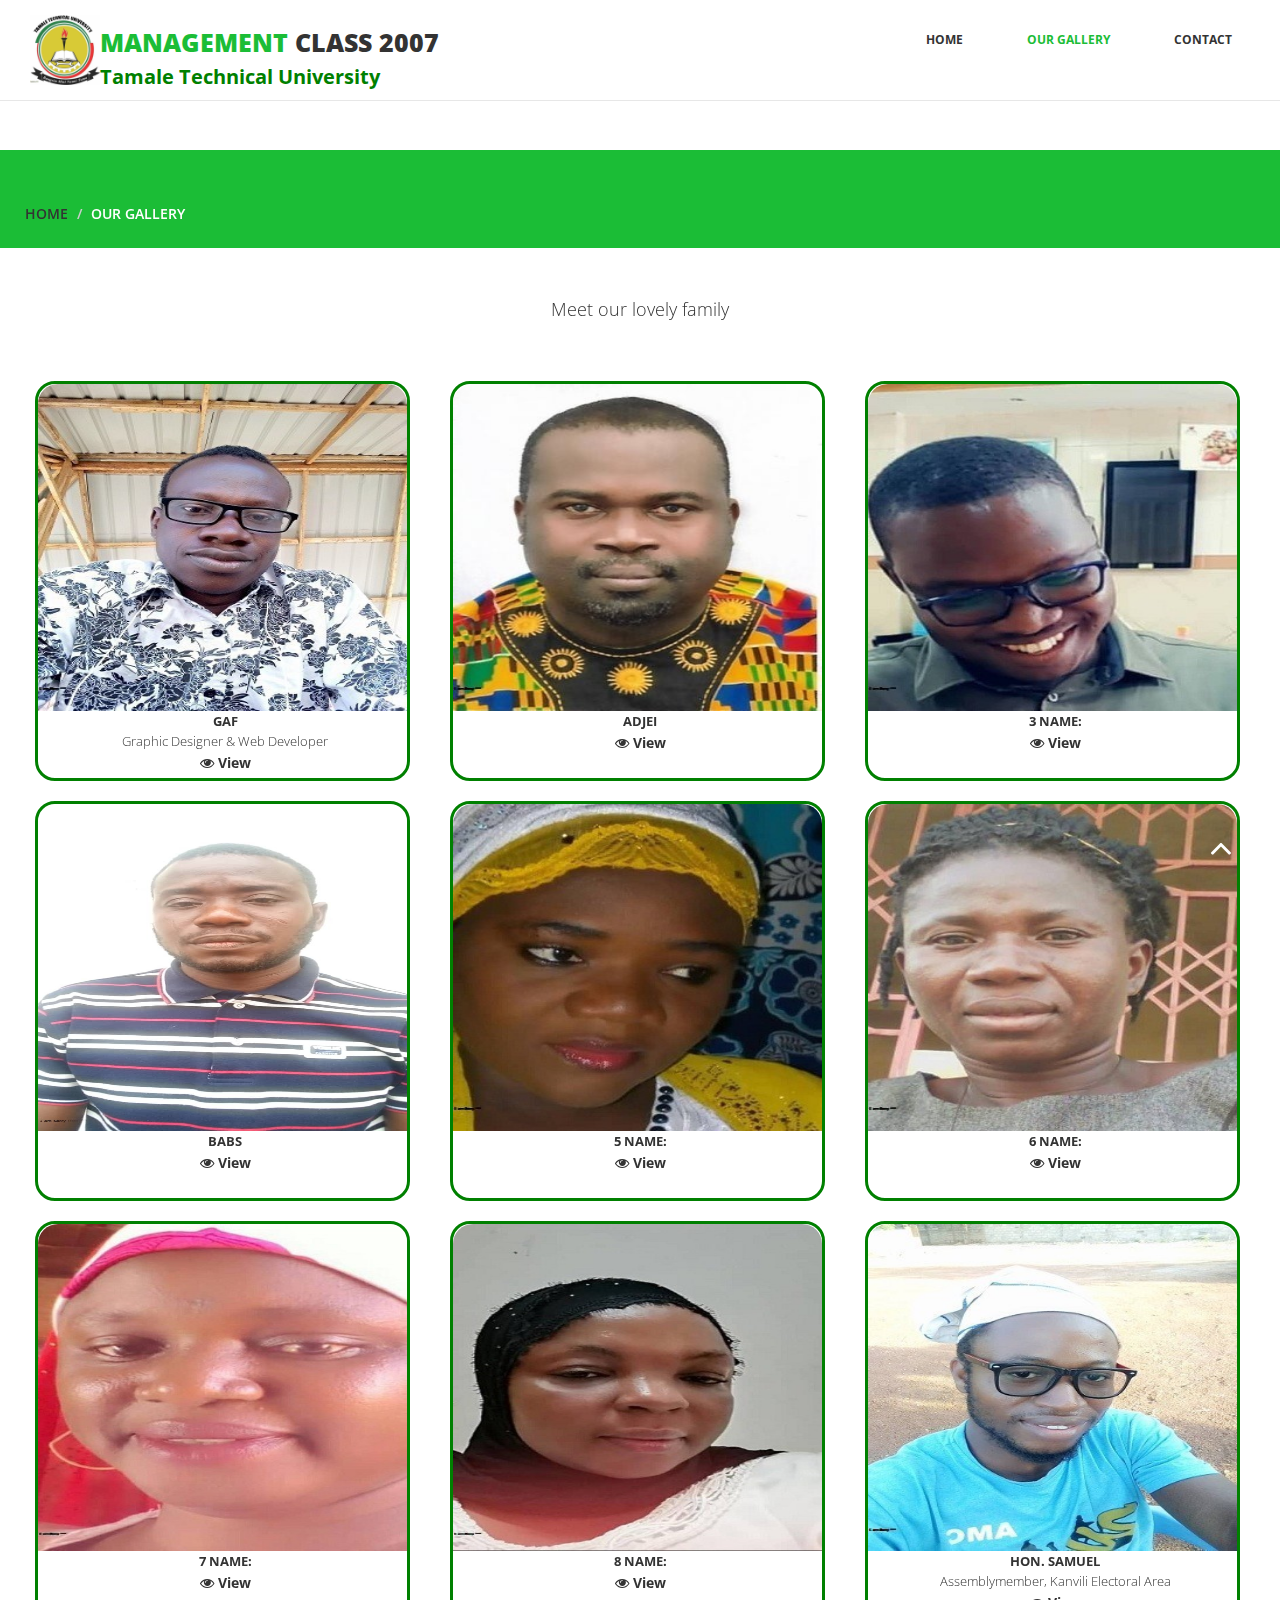
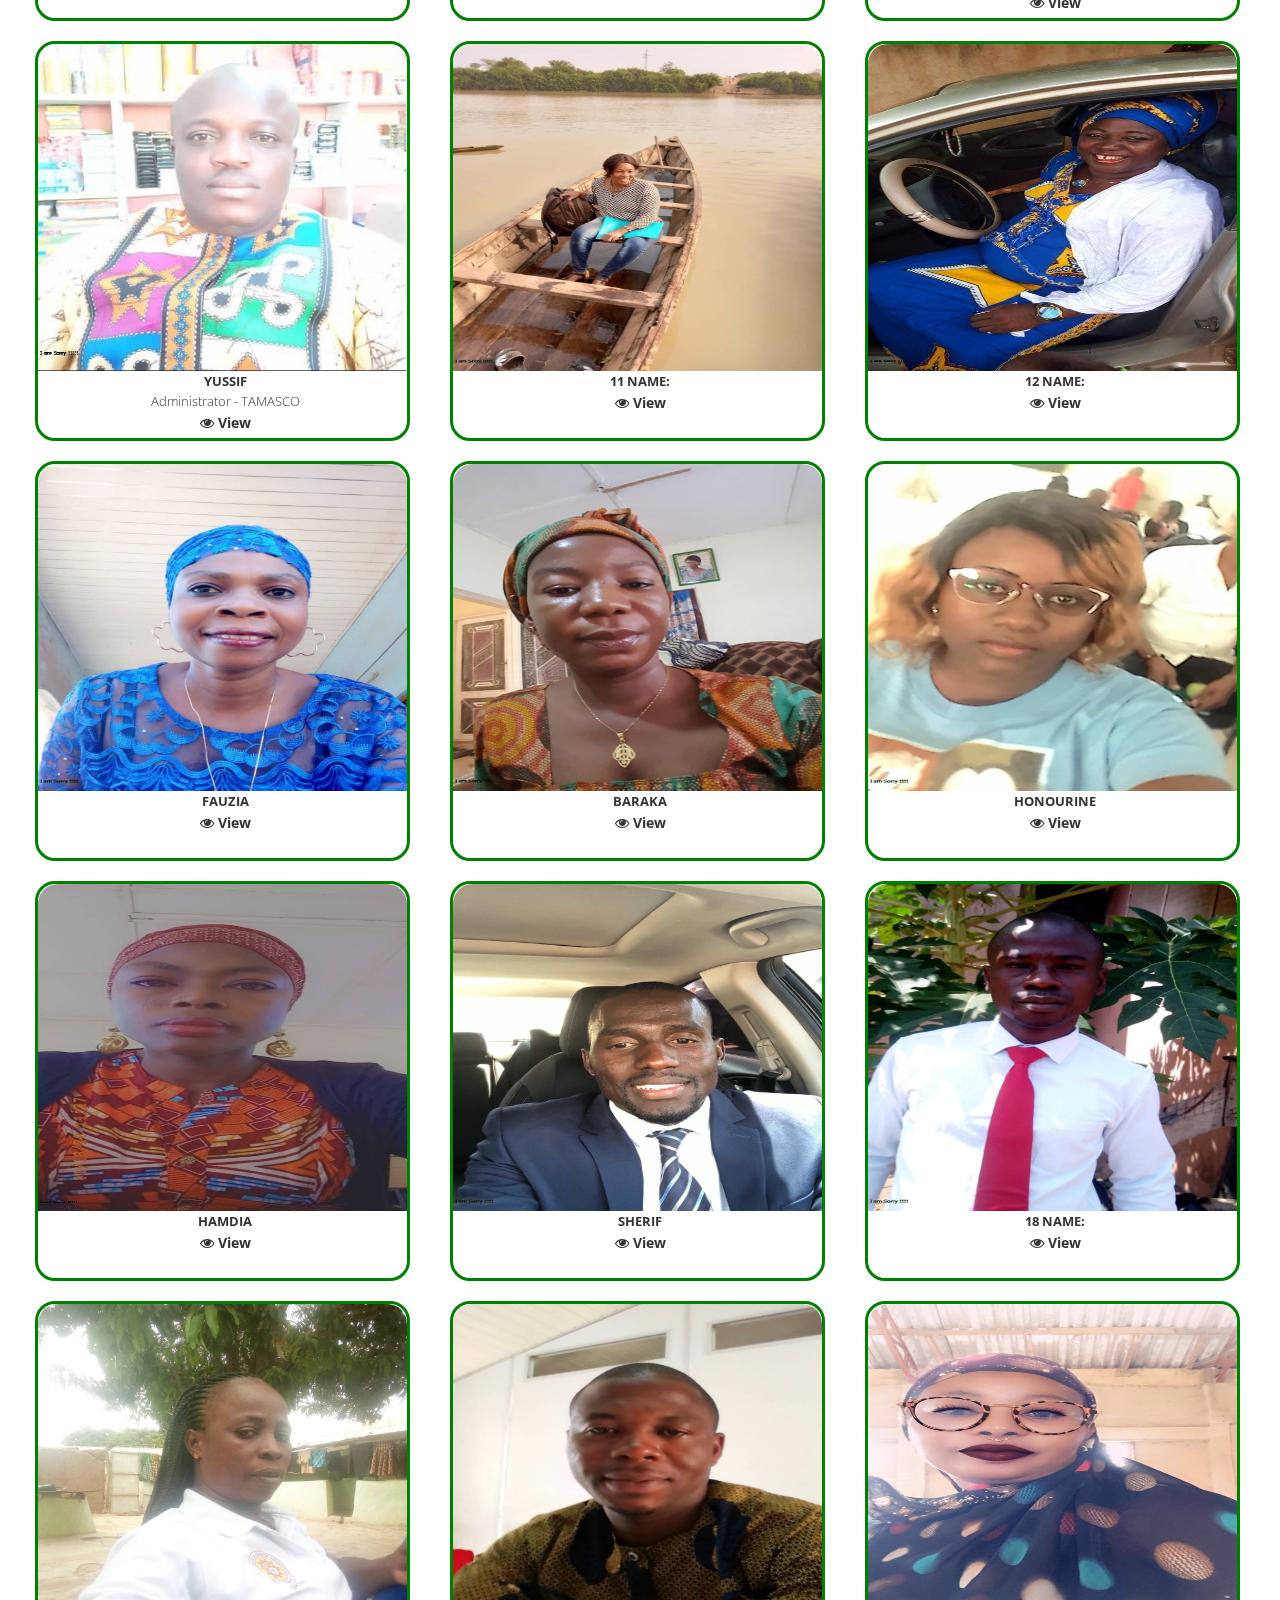
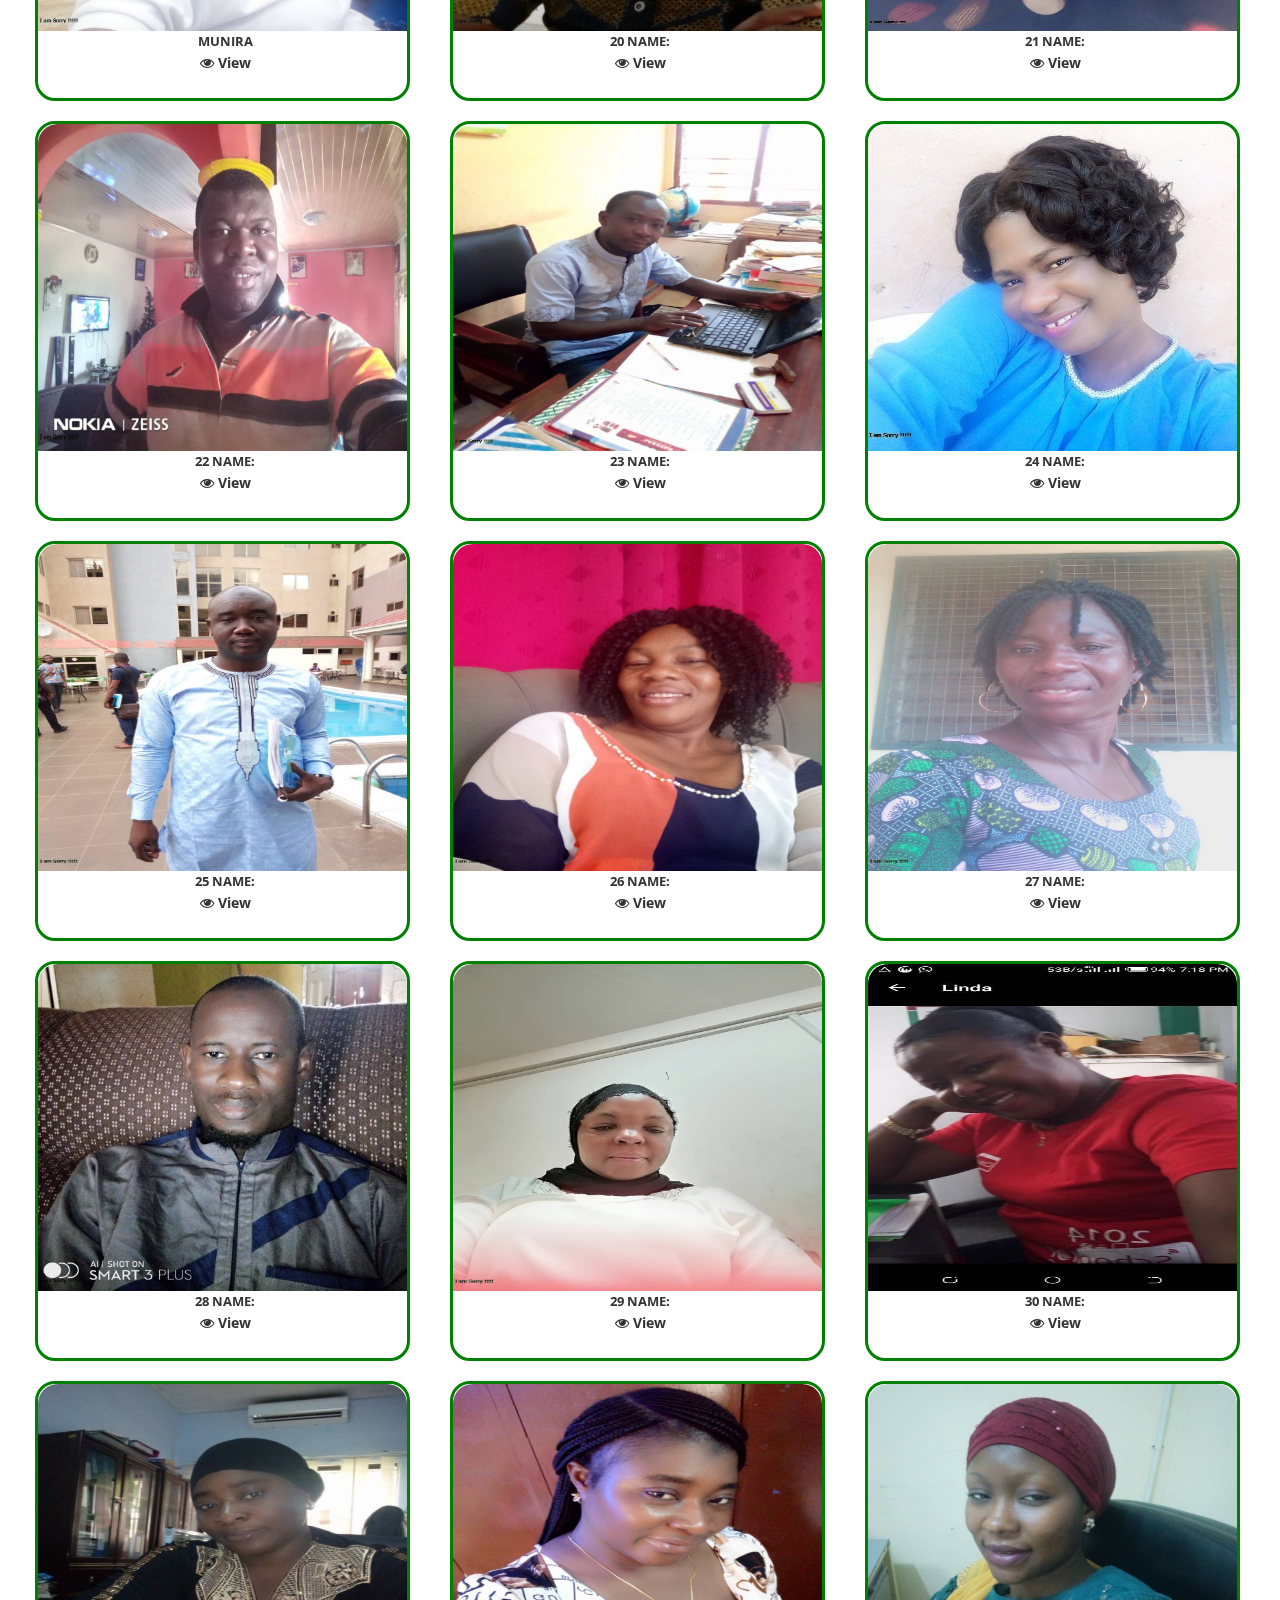
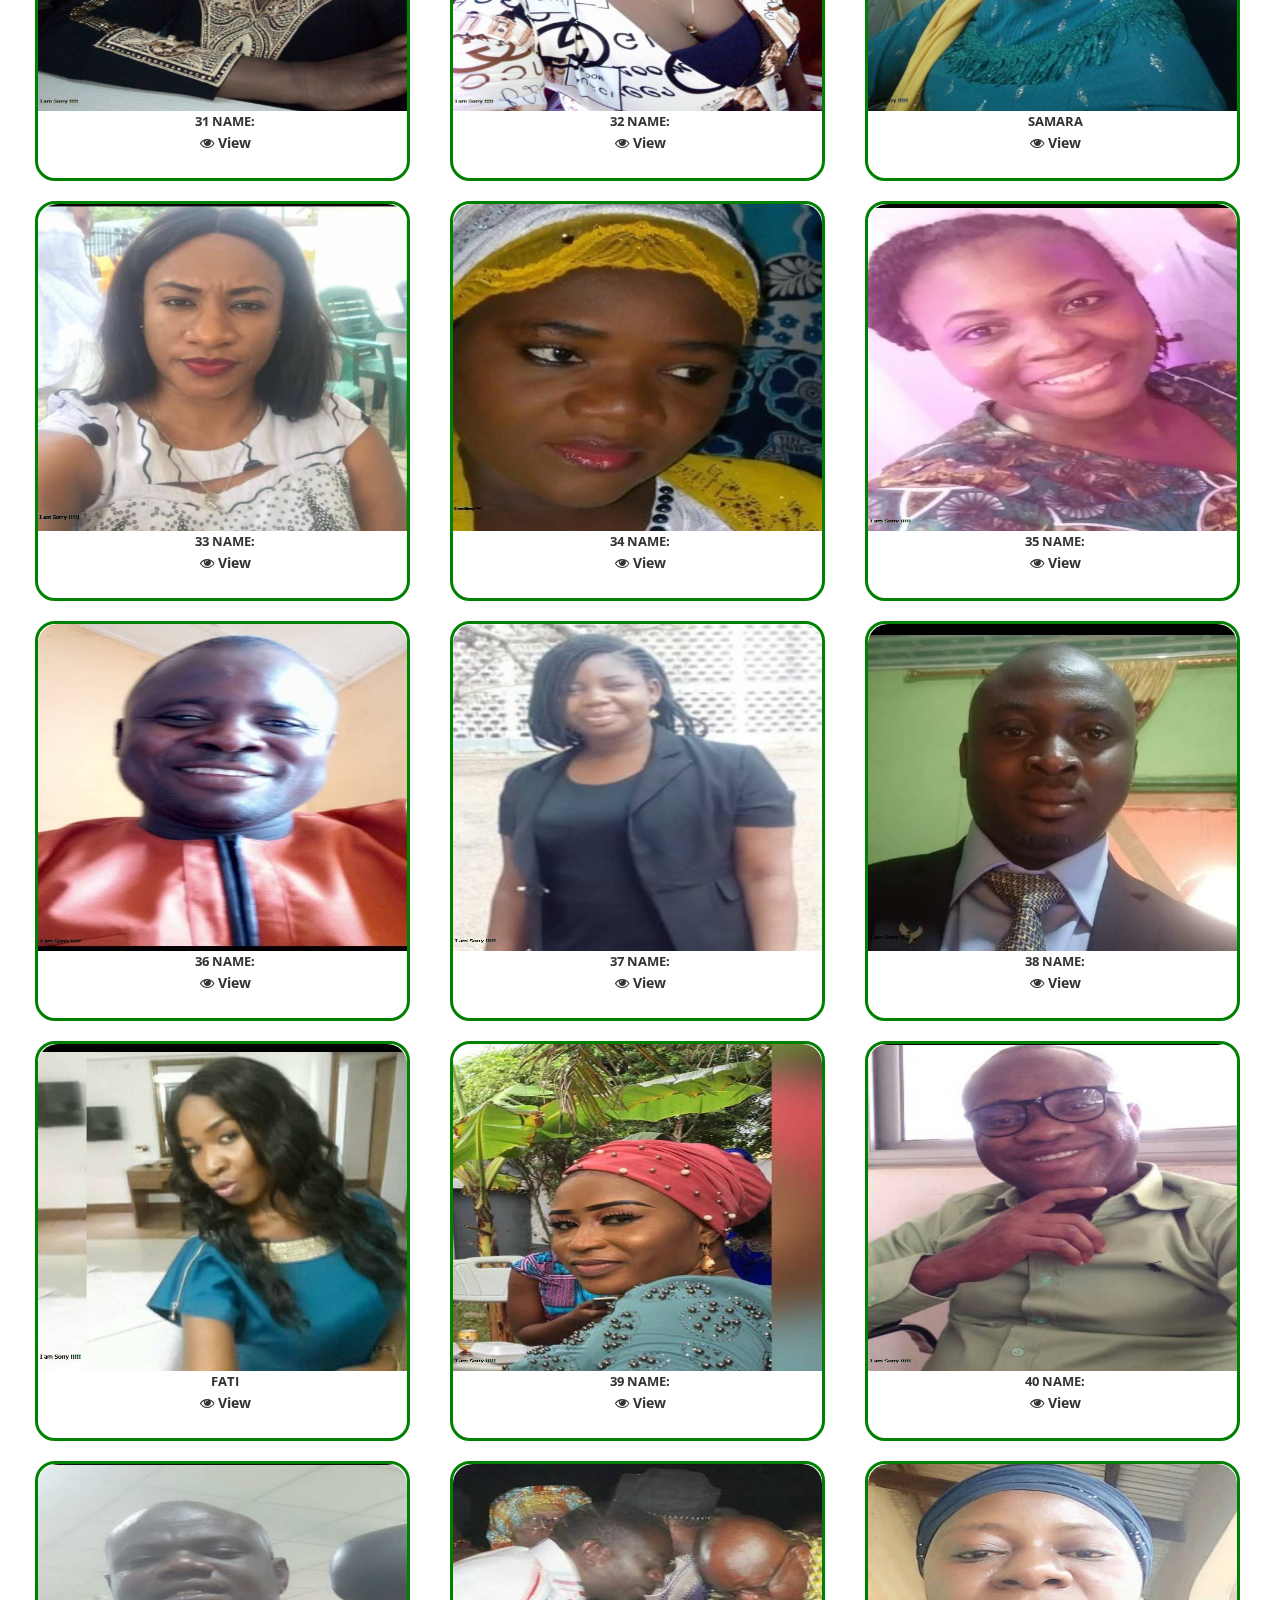
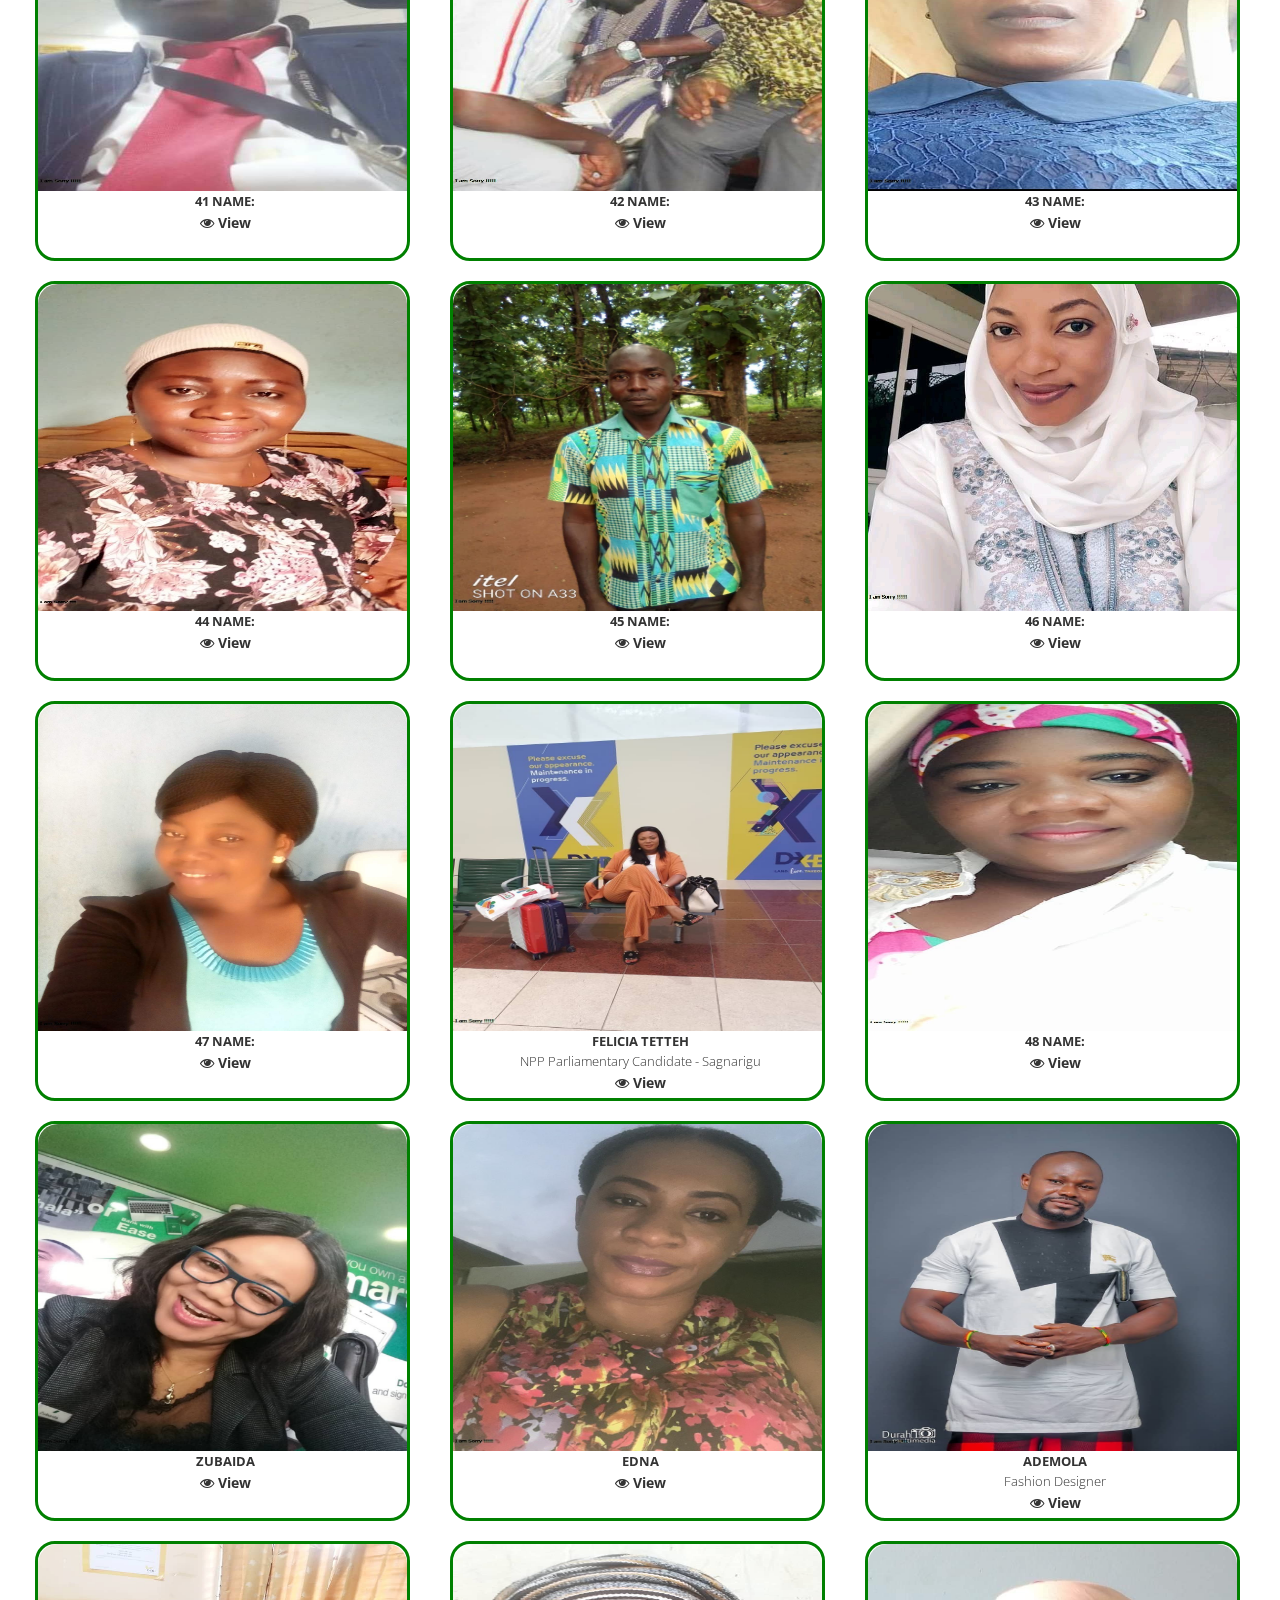
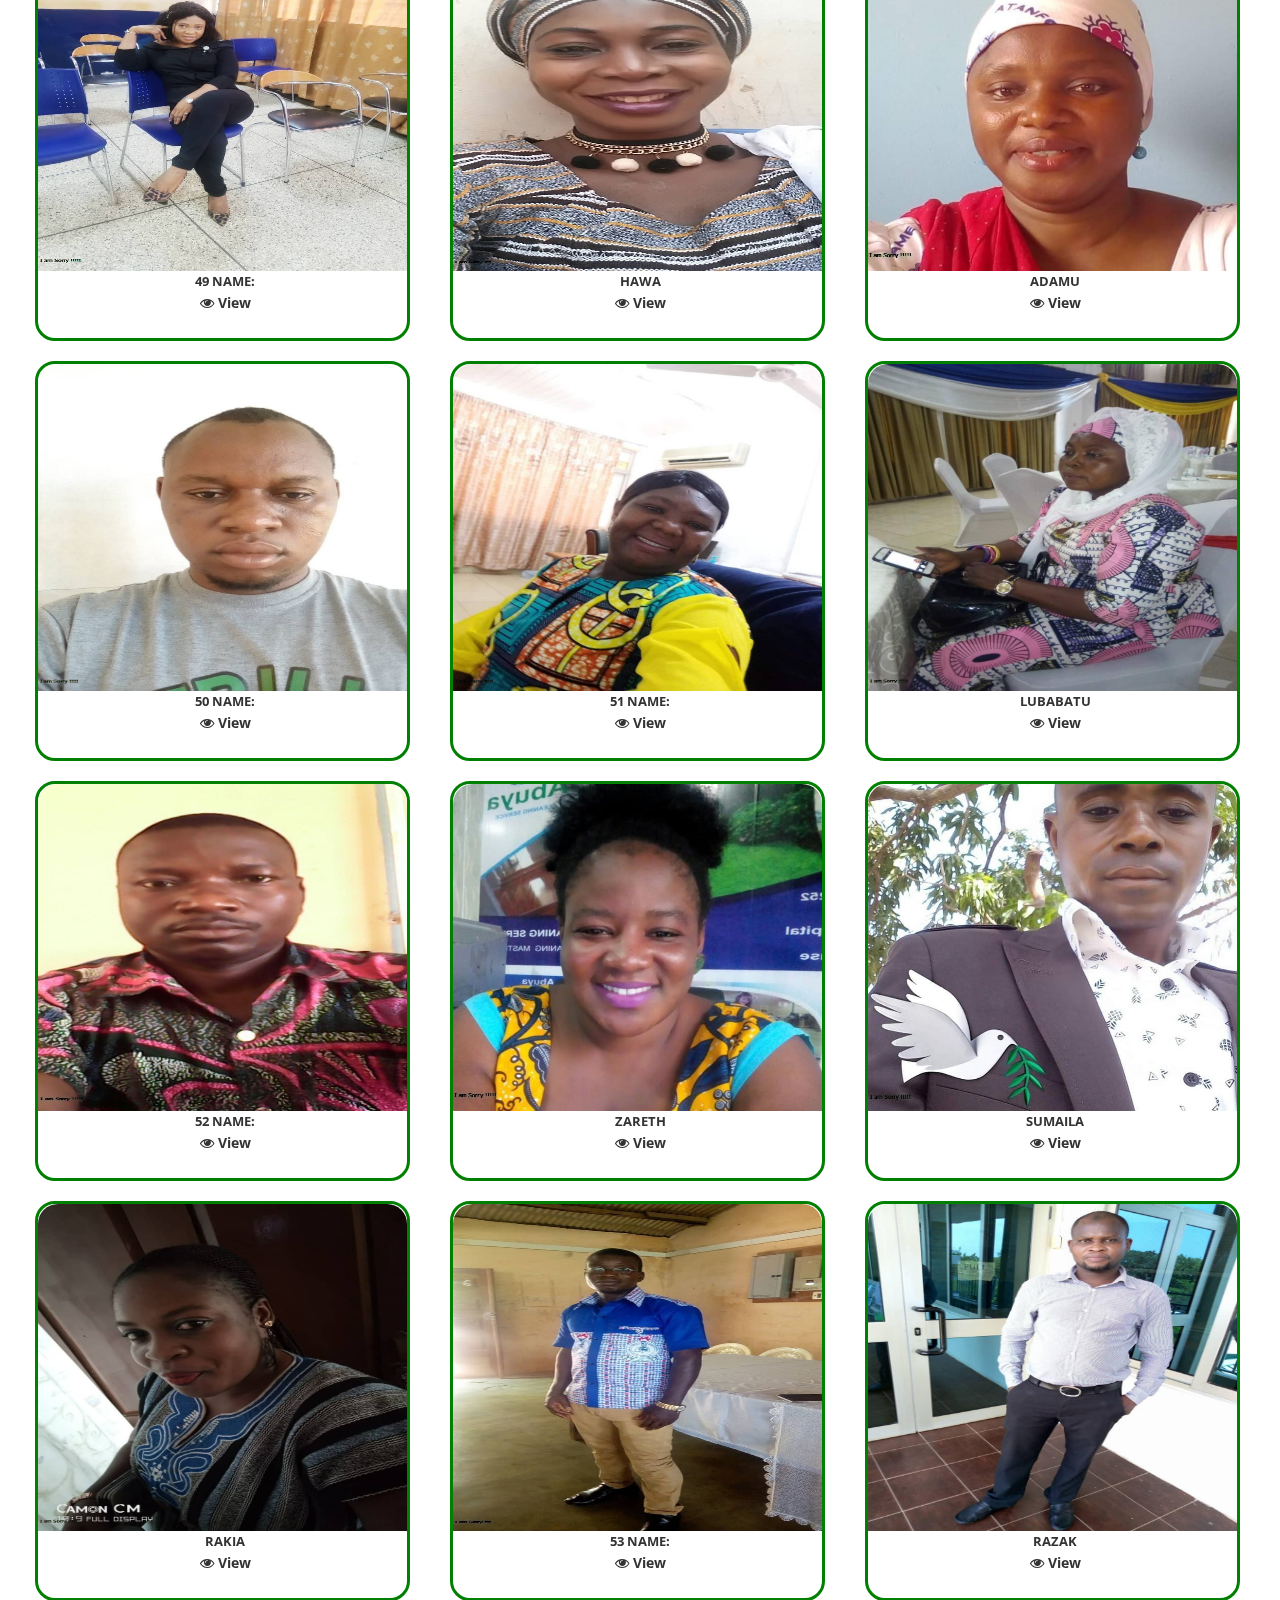
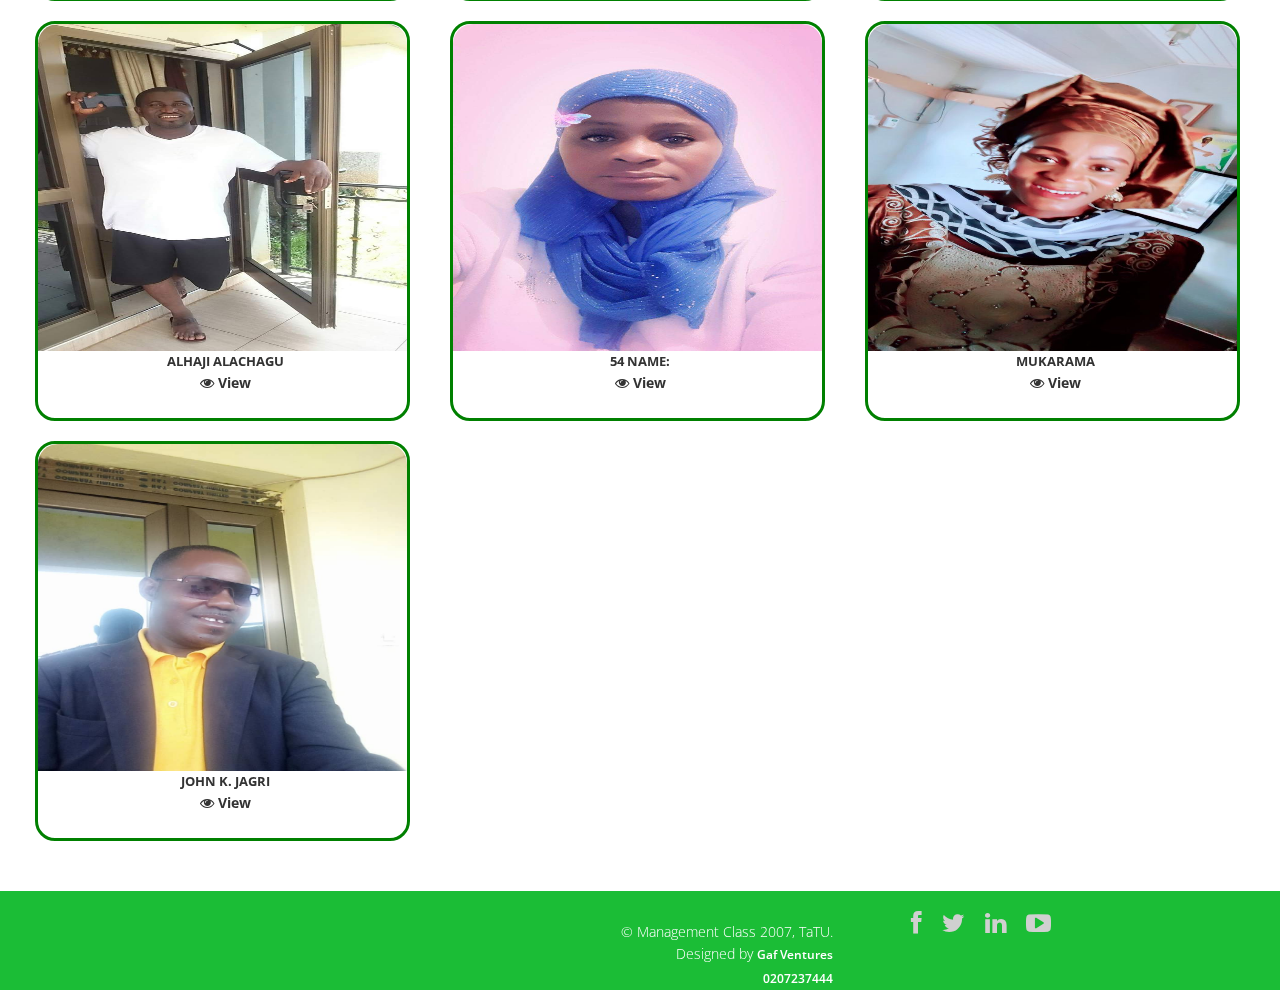
==== commit 215e4fbe: "Update gallery" ====
--- a/gallery.html
+++ b/gallery.html
@@ -122,7 +122,7 @@
               <img class="img-responsive" src="images/members/img(3).jpg" alt="">
               <div class="overlay">
                 <div class="recent-work-inner">
-                  <p><a href="#">NAME: </a></p>
+                  <p><a href="#">3 NAME: </a></p>
                   <!--<p>PLACE OF WORK:</p>-->
                   <a class="preview" href="images/members/img(3).jpg" rel="prettyPhoto"><i class="fa fa-eye"></i> View</a>
                 </div>
@@ -150,7 +150,7 @@
               <img class="img-responsive" src="images/members/img(5).jpg" alt="">
               <div class="overlay">
                 <div class="recent-work-inner">
-                  <p><a href="#">NAME: </a></p>
+                  <p><a href="#">5 NAME: </a></p>
                   <!--<p>PLACE OF WORK:</p>-->
                   <a class="preview" href="images/members/img(5).jpg" rel="prettyPhoto"><i class="fa fa-eye"></i> View</a>
                 </div>
@@ -164,7 +164,7 @@
               <img class="img-responsive" src="images/members/img(6).jpg" alt="">
               <div class="overlay">
                 <div class="recent-work-inner">
-                  <p><a href="#">NAME: </a></p>
+                  <p><a href="#">6 NAME: </a></p>
                   <!--<p>PLACE OF WORK:</p>-->
                   <a class="preview" href="images/members/img(6).jpg" rel="prettyPhoto"><i class="fa fa-eye"></i> View</a>
                 </div>
@@ -178,7 +178,7 @@
               <img class="img-responsive" src="images/members/img(7).jpg" alt="">
               <div class="overlay">
                 <div class="recent-work-inner">
-                  <p><a href="#">NAME: </a></p>
+                  <p><a href="#">7 NAME: </a></p>
                   <!--<p>PLACE OF WORK:</p>-->
                   <a class="preview" href="images/members/img(7).jpg" rel="prettyPhoto"><i class="fa fa-eye"></i> View</a>
                 </div>
@@ -192,7 +192,7 @@
               <img class="img-responsive" src="images/members/img(8).jpg" alt="">
               <div class="overlay">
                 <div class="recent-work-inner">
-                  <p><a href="#">NAME: </a></p>
+                  <p><a href="#">8 NAME: </a></p>
                   <!--<p>PLACE OF WORK:</p>-->
                   <a class="preview" href="images/members/img(8).jpg" rel="prettyPhoto"><i class="fa fa-eye"></i> View</a>
                 </div>
@@ -234,7 +234,7 @@
               <img class="img-responsive" src="images/members/img(11).jpg" alt="">
               <div class="overlay">
                 <div class="recent-work-inner">
-                  <p><a href="#">NAME: </a></p>
+                  <p><a href="#">11 NAME: </a></p>
                   <!--<p>PLACE OF WORK:</p>-->
                   <a class="preview" href="images/members/img(11).jpg" rel="prettyPhoto"><i class="fa fa-eye"></i> View</a>
                 </div>
@@ -248,7 +248,7 @@
               <img class="img-responsive" src="images/members/img(12).jpg" alt="">
               <div class="overlay">
                 <div class="recent-work-inner">
-                  <p><a href="#">NAME: </a></p>
+                  <p><a href="#">12  NAME: </a></p>
                   <!--<p>PLACE OF WORK:</p>-->
                   <a class="preview" href="images/members/img(12).jpg" rel="prettyPhoto"><i class="fa fa-eye"></i> View</a>
                 </div>
@@ -332,7 +332,7 @@
               <img class="img-responsive" src="images/members/img(18).jpg" alt="">
               <div class="overlay">
                 <div class="recent-work-inner">
-                  <p><a href="#">NAME: </a></p>
+                  <p><a href="#">18 NAME: </a></p>
                   <!--<p>PLACE OF WORK:</p>-->
                   <a class="preview" href="images/members/img(18).jpg" rel="prettyPhoto"><i class="fa fa-eye"></i> View</a>
                 </div>
@@ -360,7 +360,7 @@
               <img class="img-responsive" src="images/members/img(20).jpg" alt="">
               <div class="overlay">
                 <div class="recent-work-inner">
-                  <p><a href="#">NAME: </a></p>
+                  <p><a href="#">20 NAME: </a></p>
                   <!--<p>PLACE OF WORK:</p>-->
                   <a class="preview" href="images/members/img(20).jpg" rel="prettyPhoto"><i class="fa fa-eye"></i> View</a>
                 </div>
@@ -374,7 +374,7 @@
               <img class="img-responsive" src="images/members/img(21).jpg" alt="">
               <div class="overlay">
                 <div class="recent-work-inner">
-                  <p><a href="#">NAME: </a></p>
+                  <p><a href="#">21 NAME: </a></p>
                   <!--<p>PLACE OF WORK:</p>-->
                   <a class="preview" href="images/members/img(21).jpg" rel="prettyPhoto"><i class="fa fa-eye"></i> View</a>
                 </div>
@@ -389,7 +389,7 @@
               <img class="img-responsive" src="images/members/img(22).jpg" alt="">
               <div class="overlay">
                 <div class="recent-work-inner">
-                  <p><a href="#">NAME: </a></p>
+                  <p><a href="#">22 NAME: </a></p>
                   <!--<p>PLACE OF WORK:</p>-->
                   <a class="preview" href="images/members/img(22).jpg" rel="prettyPhoto"><i class="fa fa-eye"></i> View</a>
                 </div>
@@ -403,7 +403,7 @@
               <img class="img-responsive" src="images/members/img(23).jpg" alt="">
               <div class="overlay">
                 <div class="recent-work-inner">
-                  <p><a href="#">NAME: </a></p>
+                  <p><a href="#">23 NAME: </a></p>
                   <!--<p>PLACE OF WORK:</p>-->
                   <a class="preview" href="images/members/img(23).jpg" rel="prettyPhoto"><i class="fa fa-eye"></i> View</a>
                 </div>
@@ -417,7 +417,7 @@
               <img class="img-responsive" src="images/members/img(24).jpg" alt="">
               <div class="overlay">
                 <div class="recent-work-inner">
-                  <p><a href="#">NAME: </a></p>
+                  <p><a href="#">24 NAME: </a></p>
                   <!--<p>PLACE OF WORK:</p>-->
                   <a class="preview" href="images/members/img(24).jpg" rel="prettyPhoto"><i class="fa fa-eye"></i> View</a>
                 </div>
@@ -431,7 +431,7 @@
               <img class="img-responsive" src="images/members/img(25).jpg" alt="">
               <div class="overlay">
                 <div class="recent-work-inner">
-                  <p><a href="#">NAME: </a></p>
+                  <p><a href="#">25 NAME: </a></p>
                   <!--<p>PLACE OF WORK:</p>-->
                   <a class="preview" href="images/members/img(25).jpg" rel="prettyPhoto"><i class="fa fa-eye"></i> View</a>
                 </div>
@@ -445,7 +445,7 @@
               <img class="img-responsive" src="images/members/img(26).jpg" alt="">
               <div class="overlay">
                 <div class="recent-work-inner">
-                  <p><a href="#">NAME: </a></p>
+                  <p><a href="#">26 NAME: </a></p>
                   <!--<p>PLACE OF WORK:</p>-->
                   <a class="preview" href="images/members/img(26).jpg" rel="prettyPhoto"><i class="fa fa-eye"></i> View</a>
                 </div>
@@ -459,7 +459,7 @@
               <img class="img-responsive" src="images/members/img(27).jpg" alt="">
               <div class="overlay">
                 <div class="recent-work-inner">
-                  <p><a href="#">NAME: </a></p>
+                  <p><a href="#">27 NAME: </a></p>
                   <!--<p>PLACE OF WORK:</p>-->
                   <a class="preview" href="images/members/img(27).jpg" rel="prettyPhoto"><i class="fa fa-eye"></i> View</a>
                 </div>
@@ -473,7 +473,7 @@
               <img class="img-responsive" src="images/members/img(28).jpg" alt="">
               <div class="overlay">
                 <div class="recent-work-inner">
-                  <p><a href="#">NAME: </a></p>
+                  <p><a href="#">28 NAME: </a></p>
                   <!--<p>PLACE OF WORK:</p>-->
                   <a class="preview" href="images/members/img(28).jpg" rel="prettyPhoto"><i class="fa fa-eye"></i> View</a>
                 </div>
@@ -487,7 +487,7 @@
               <img class="img-responsive" src="images/members/img(29).jpg" alt="">
               <div class="overlay">
                 <div class="recent-work-inner">
-                  <p><a href="#">NAME: </a></p>
+                  <p><a href="#">29 NAME: </a></p>
                   <!--<p>PLACE OF WORK:</p>-->
                   <a class="preview" href="images/members/img(29).jpg" rel="prettyPhoto"><i class="fa fa-eye"></i> View</a>
                 </div>
@@ -501,7 +501,7 @@
               <img class="img-responsive" src="images/members/img(30).jpg" alt="">
               <div class="overlay">
                 <div class="recent-work-inner">
-                  <p><a href="#">NAME: </a></p>
+                  <p><a href="#">30 NAME: </a></p>
                   <!--<p>PLACE OF WORK:</p>-->
                   <a class="preview" href="images/members/img(30).jpg" rel="prettyPhoto"><i class="fa fa-eye"></i> View</a>
                 </div>
@@ -515,7 +515,7 @@
               <img class="img-responsive" src="images/members/img(31).jpg" alt="">
               <div class="overlay">
                 <div class="recent-work-inner">
-                  <p><a href="#">NAME: </a></p>
+                  <p><a href="#">31 NAME: </a></p>
                   <!--<p>PLACE OF WORK:</p>-->
                   <a class="preview" href="images/members/img(31).jpg" rel="prettyPhoto"><i class="fa fa-eye"></i> View</a>
                 </div>
@@ -529,7 +529,7 @@
               <img class="img-responsive" src="images/members/img(32).jpg" alt="">
               <div class="overlay">
                 <div class="recent-work-inner">
-                  <p><a href="#">NAME: </a></p>
+                  <p><a href="#">32 NAME: </a></p>
                   <!--<p>PLACE OF WORK:</p>-->
                   <a class="preview" href="images/members/img(32).jpg" rel="prettyPhoto"><i class="fa fa-eye"></i> View</a>
                 </div>
@@ -557,7 +557,7 @@
               <img class="img-responsive" src="images/members/img(34).jpg" alt="">
               <div class="overlay">
                 <div class="recent-work-inner">
-                  <p><a href="#">NAME: </a></p>
+                  <p><a href="#">33 NAME: </a></p>
                   <!--<p>PLACE OF WORK:</p>-->
                   <a class="preview" href="images/members/img(34).jpg" rel="prettyPhoto"><i class="fa fa-eye"></i> View</a>
                 </div>
@@ -571,7 +571,7 @@
               <img class="img-responsive" src="images/members/img(5).jpg" alt="">
               <div class="overlay">
                 <div class="recent-work-inner">
-                  <p><a href="#">NAME: </a></p>
+                  <p><a href="#">34 NAME: </a></p>
                   <!--<p>PLACE OF WORK:</p>-->
                   <a class="preview" href="images/members/img(35).jpg" rel="prettyPhoto"><i class="fa fa-eye"></i> View</a>
                 </div>
@@ -585,7 +585,7 @@
               <img class="img-responsive" src="images/members/img(36).jpg" alt="">
               <div class="overlay">
                 <div class="recent-work-inner">
-                  <p><a href="#">NAME: </a></p>
+                  <p><a href="#">35 NAME: </a></p>
                   <!--<p>PLACE OF WORK:</p>-->
                   <a class="preview" href="images/members/img(36).jpg" rel="prettyPhoto"><i class="fa fa-eye"></i> View</a>
                 </div>
@@ -599,7 +599,7 @@
               <img class="img-responsive" src="images/members/img(37).jpg" alt="">
               <div class="overlay">
                 <div class="recent-work-inner">
-                  <p><a href="#">NAME: </a></p>
+                  <p><a href="#">36 NAME: </a></p>
                   <!--<p>PLACE OF WORK:</p>-->
                   <a class="preview" href="images/members/img(37).jpg" rel="prettyPhoto"><i class="fa fa-eye"></i> View</a>
                 </div>
@@ -613,7 +613,7 @@
               <img class="img-responsive" src="images/members/img(38).jpg" alt="">
               <div class="overlay">
                 <div class="recent-work-inner">
-                  <p><a href="#">NAME: </a></p>
+                  <p><a href="#">37 NAME: </a></p>
                   <!--<p>PLACE OF WORK:</p>-->
                   <a class="preview" href="images/members/img(38).jpg" rel="prettyPhoto"><i class="fa fa-eye"></i> View</a>
                 </div>
@@ -627,7 +627,7 @@
               <img class="img-responsive" src="images/members/img(39).jpg" alt="">
               <div class="overlay">
                 <div class="recent-work-inner">
-                  <p><a href="#">NAME: </a></p>
+                  <p><a href="#">38 NAME: </a></p>
                   <!--<p>PLACE OF WORK:</p>-->
                   <a class="preview" href="images/members/img(39).jpg" rel="prettyPhoto"><i class="fa fa-eye"></i> View</a>
                 </div>
@@ -655,7 +655,7 @@
               <img class="img-responsive" src="images/members/img(41).jpg" alt="">
               <div class="overlay">
                 <div class="recent-work-inner">
-                  <p><a href="#">NAME: </a></p>
+                  <p><a href="#">39 NAME: </a></p>
                   <!--<p>PLACE OF WORK:</p>-->
                   <a class="preview" href="images/members/img(41).jpg" rel="prettyPhoto"><i class="fa fa-eye"></i> View</a>
                 </div>
@@ -669,7 +669,7 @@
               <img class="img-responsive" src="images/members/img(42).jpg" alt="">
               <div class="overlay">
                 <div class="recent-work-inner">
-                  <p><a href="#">NAME: </a></p>
+                  <p><a href="#">40 NAME: </a></p>
                   <!--<p>PLACE OF WORK:</p>-->
                   <a class="preview" href="images/members/img(42).jpg" rel="prettyPhoto"><i class="fa fa-eye"></i> View</a>
                 </div>
@@ -683,7 +683,7 @@
               <img class="img-responsive" src="images/members/img(43).jpg" alt="">
               <div class="overlay">
                 <div class="recent-work-inner">
-                  <p><a href="#">NAME: </a></p>
+                  <p><a href="#">41 NAME: </a></p>
                   <!--<p>PLACE OF WORK:</p>-->
                   <a class="preview" href="images/members/img(43).jpg" rel="prettyPhoto"><i class="fa fa-eye"></i> View</a>
                 </div>
@@ -697,7 +697,7 @@
               <img class="img-responsive" src="images/members/img(44).jpg" alt="">
               <div class="overlay">
                 <div class="recent-work-inner">
-                  <p><a href="#">NAME: </a></p>
+                  <p><a href="#">42 NAME: </a></p>
                   <!--<p>PLACE OF WORK:</p>-->
                   <a class="preview" href="images/members/img(44).jpg" rel="prettyPhoto"><i class="fa fa-eye"></i> View</a>
                 </div>
@@ -711,7 +711,7 @@
               <img class="img-responsive" src="images/members/img(45).jpg" alt="">
               <div class="overlay">
                 <div class="recent-work-inner">
-                  <p><a href="#">NAME: </a></p>
+                  <p><a href="#">43 NAME: </a></p>
                   <!--<p>PLACE OF WORK:</p>-->
                   <a class="preview" href="images/members/img(45).jpg" rel="prettyPhoto"><i class="fa fa-eye"></i> View</a>
                 </div>
@@ -725,7 +725,7 @@
               <img class="img-responsive" src="images/members/img(46).jpg" alt="">
               <div class="overlay">
                 <div class="recent-work-inner">
-                  <p><a href="#">NAME: </a></p>
+                  <p><a href="#">44 NAME: </a></p>
                   <!--<p>PLACE OF WORK:</p>-->
                   <a class="preview" href="images/members/img(46).jpg" rel="prettyPhoto"><i class="fa fa-eye"></i> View</a>
                 </div>
@@ -739,7 +739,7 @@
               <img class="img-responsive" src="images/members/img(47).jpg" alt="">
               <div class="overlay">
                 <div class="recent-work-inner">
-                  <p><a href="#">NAME: </a></p>
+                  <p><a href="#">45 NAME: </a></p>
                   <!--<p>PLACE OF WORK:</p>-->
                   <a class="preview" href="images/members/img(47).jpg" rel="prettyPhoto"><i class="fa fa-eye"></i> View</a>
                 </div>
@@ -753,7 +753,7 @@
               <img class="img-responsive" src="images/members/img(48).jpg" alt="">
               <div class="overlay">
                 <div class="recent-work-inner">
-                  <p><a href="#">NAME: </a></p>
+                  <p><a href="#">46 NAME: </a></p>
                   <!--<p>PLACE OF WORK:</p>-->
                   <a class="preview" href="images/members/img(48).jpg" rel="prettyPhoto"><i class="fa fa-eye"></i> View</a>
                 </div>
@@ -767,7 +767,7 @@
               <img class="img-responsive" src="images/members/img(49).jpg" alt="">
               <div class="overlay">
                 <div class="recent-work-inner">
-                  <p><a href="#">NAME: </a></p>
+                  <p><a href="#">47 NAME: </a></p>
                   <!--<p>PLACE OF WORK:</p>-->
                   <a class="preview" href="images/members/img(49).jpg" rel="prettyPhoto"><i class="fa fa-eye"></i> View</a>
                 </div>
@@ -795,7 +795,7 @@
               <img class="img-responsive" src="images/members/img(51).jpg" alt="">
               <div class="overlay">
                 <div class="recent-work-inner">
-                  <p><a href="#">NAME: </a></p>
+                  <p><a href="#">48 NAME: </a></p>
                   <!--<p>PLACE OF WORK:</p>-->
                   <a class="preview" href="images/members/img(51).jpg" rel="prettyPhoto"><i class="fa fa-eye"></i> View</a>
                 </div>
@@ -851,7 +851,7 @@
               <img class="img-responsive" src="images/members/img(55).jpg" alt="">
               <div class="overlay">
                 <div class="recent-work-inner">
-                  <p><a href="#">NAME: </a></p>
+                  <p><a href="#">49 NAME: </a></p>
                   <!--<p>PLACE OF WORK:</p>-->
                   <a class="preview" href="images/members/img(55).jpg" rel="prettyPhoto"><i class="fa fa-eye"></i> View</a>
                 </div>
@@ -893,7 +893,7 @@
               <img class="img-responsive" src="images/members/img(58).jpg" alt="">
               <div class="overlay">
                 <div class="recent-work-inner">
-                  <p><a href="#">NAME: </a></p>
+                  <p><a href="#">50 NAME: </a></p>
                   <!--<p>PLACE OF WORK:</p>-->
                   <a class="preview" href="images/members/img(58).jpg" rel="prettyPhoto"><i class="fa fa-eye"></i> View</a>
                 </div>
@@ -907,7 +907,7 @@
               <img class="img-responsive" src="images/members/img(59).jpg" alt="">
               <div class="overlay">
                 <div class="recent-work-inner">
-                  <p><a href="#">NAME: </a></p>
+                  <p><a href="#">51 NAME: </a></p>
                   <!--<p>PLACE OF WORK:</p>-->
                   <a class="preview" href="images/members/img(59).jpg" rel="prettyPhoto"><i class="fa fa-eye"></i> View</a>
                 </div>
@@ -935,7 +935,7 @@
               <img class="img-responsive" src="images/members/img(61).jpg" alt="">
               <div class="overlay">
                 <div class="recent-work-inner">
-                  <p><a href="#">NAME: </a></p>
+                  <p><a href="#">52 NAME: </a></p>
                   <!-- <p>PLACE OF WORK:</p> -->
                   <a class="preview" href="images/members/img(61).jpg" rel="prettyPhoto"><i class="fa fa-eye"></i> View</a>
                 </div>
@@ -992,7 +992,7 @@
               <img class="img-responsive" src="images/members/img(65).jpg" alt="">
               <div class="overlay">
                 <div class="recent-work-inner">
-                  <p><a href="#">NAME: </a></p>
+                  <p><a href="#">53 NAME: </a></p>
                   <!--<p>PLACE OF WORK:</p>-->
                   <a class="preview" href="images/members/img(65).jpg" rel="prettyPhoto"><i class="fa fa-eye"></i> View</a>
                 </div>
@@ -1036,7 +1036,7 @@
               <img class="img-responsive" src="images/members/img(68).jpeg" alt="">
               <div class="overlay">
                 <div class="recent-work-inner">
-                  <p><a href="#">NAME: </a></p>
+                  <p><a href="#">54 NAME: </a></p>
                   <!--<p>PLACE OF WORK:</p>-->
                   <a class="preview" href="images/members/img(68).jpeg" rel="prettyPhoto"><i class="fa fa-eye"></i> View</a>
                 </div>
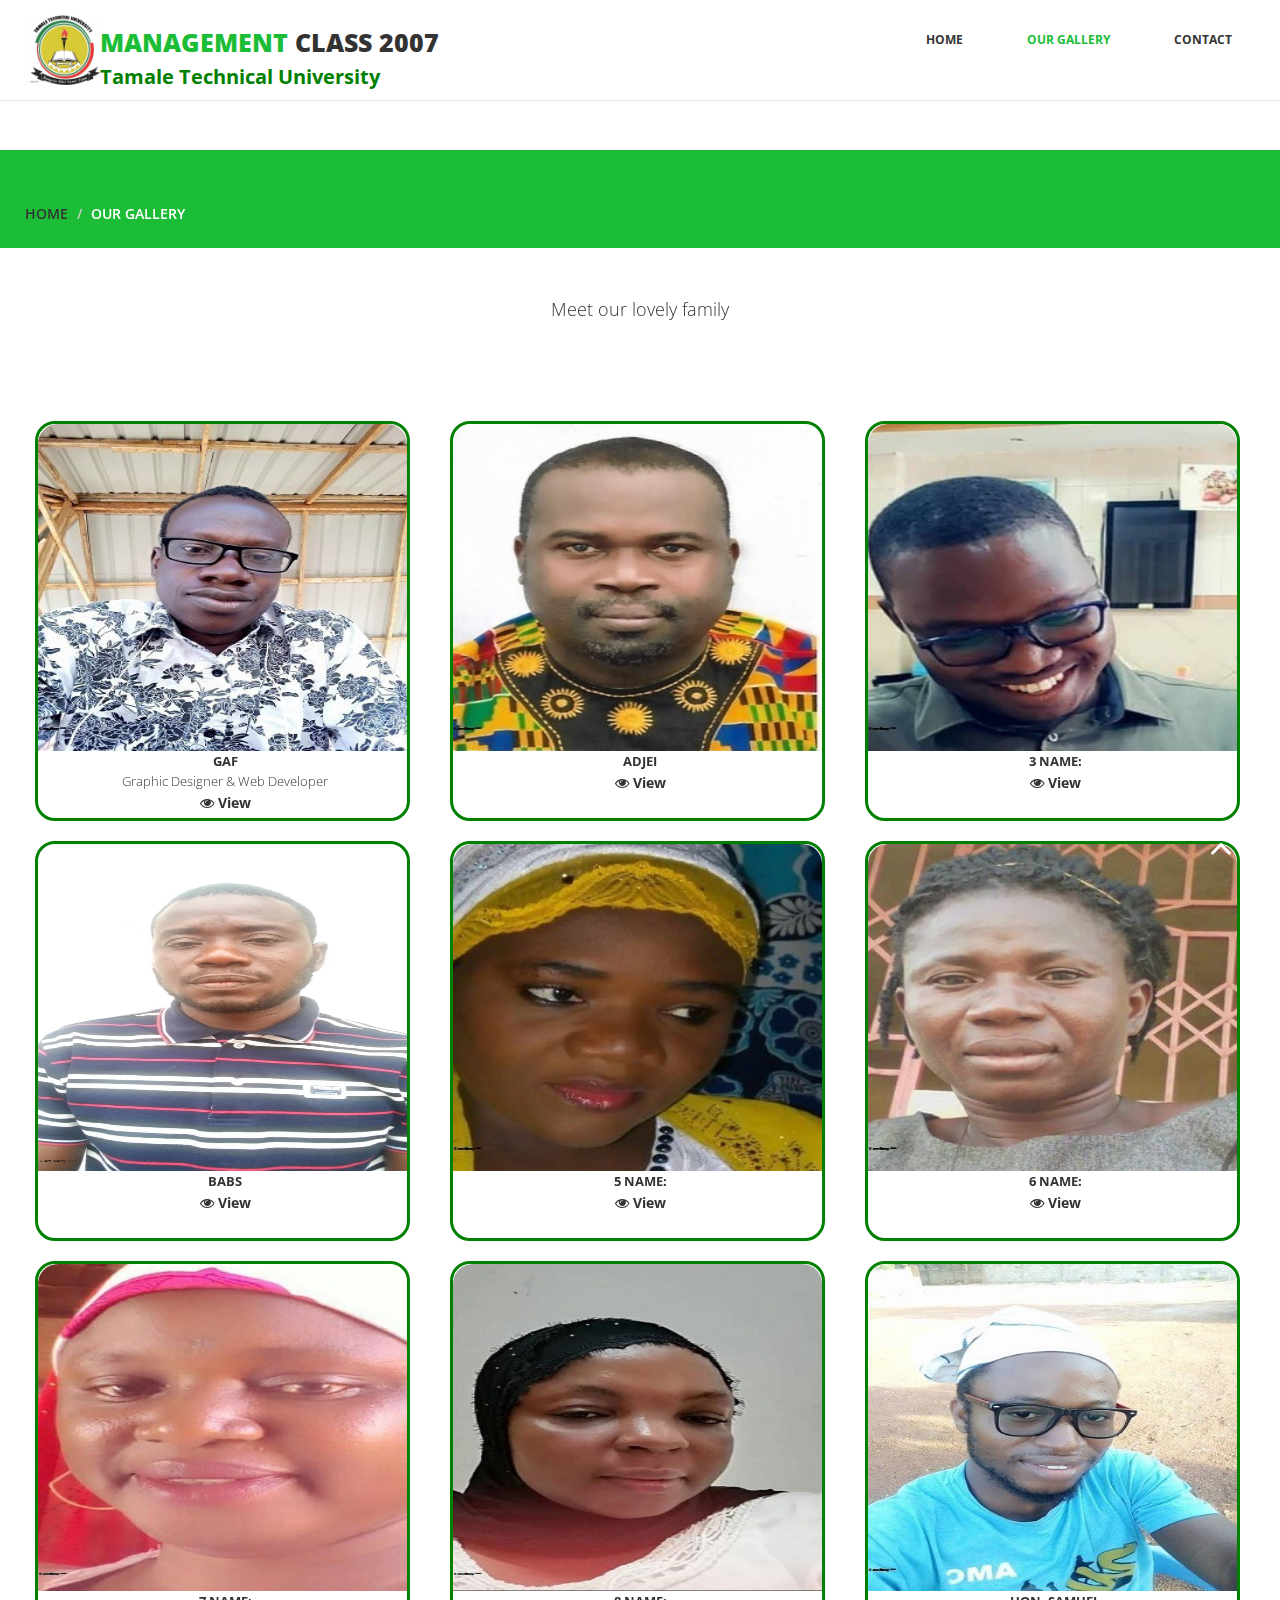
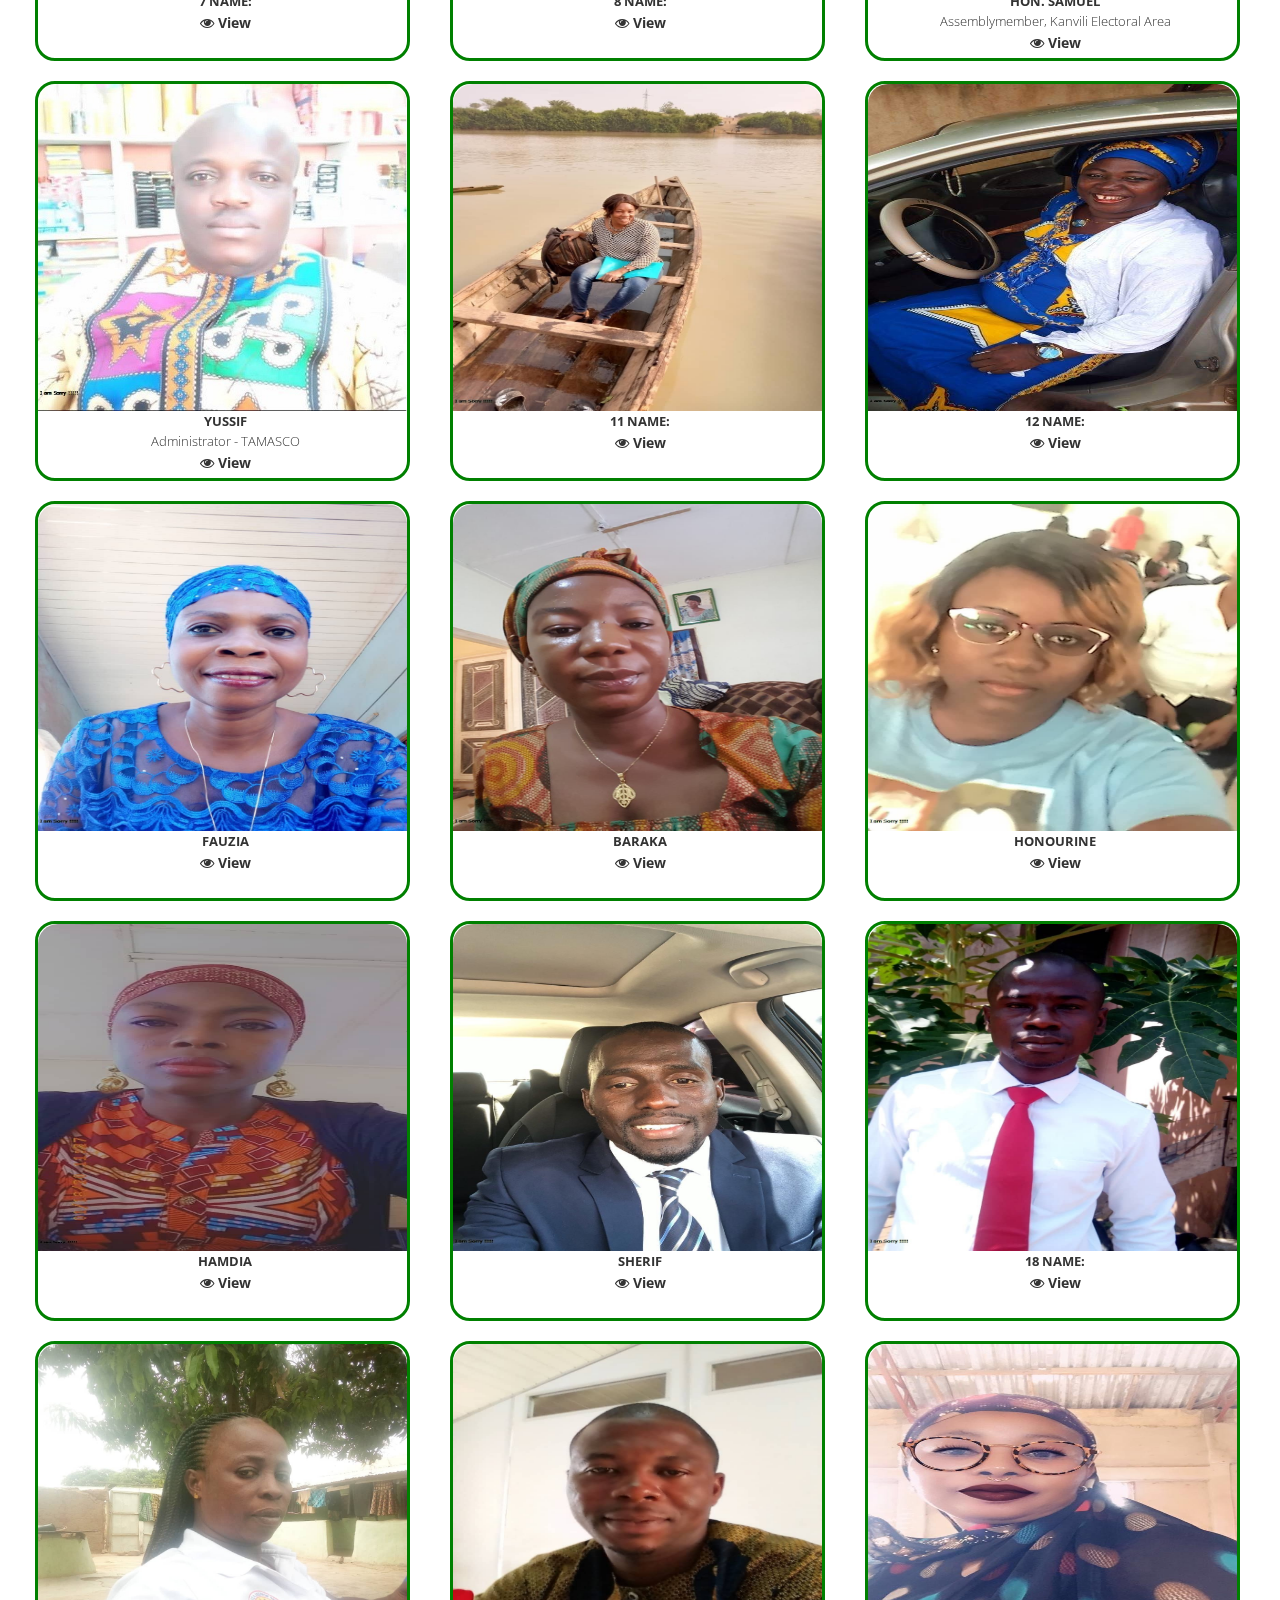
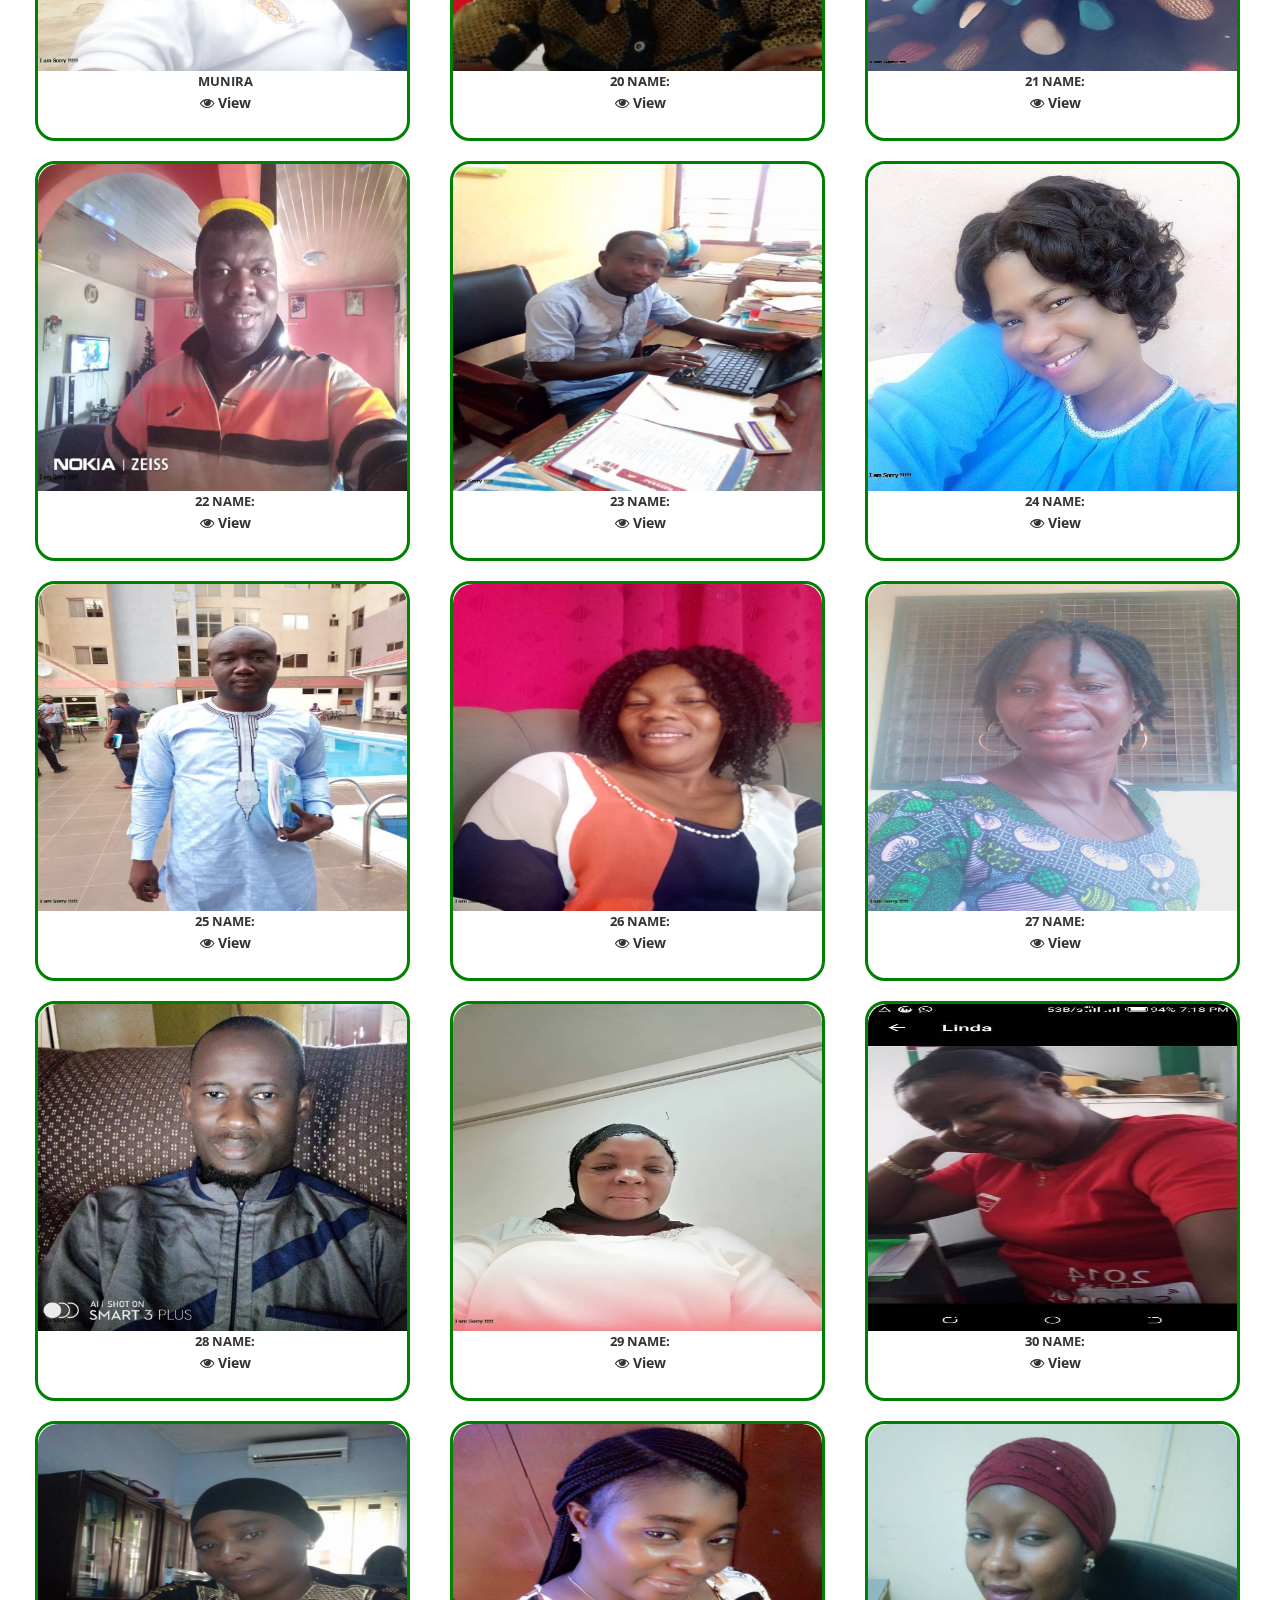
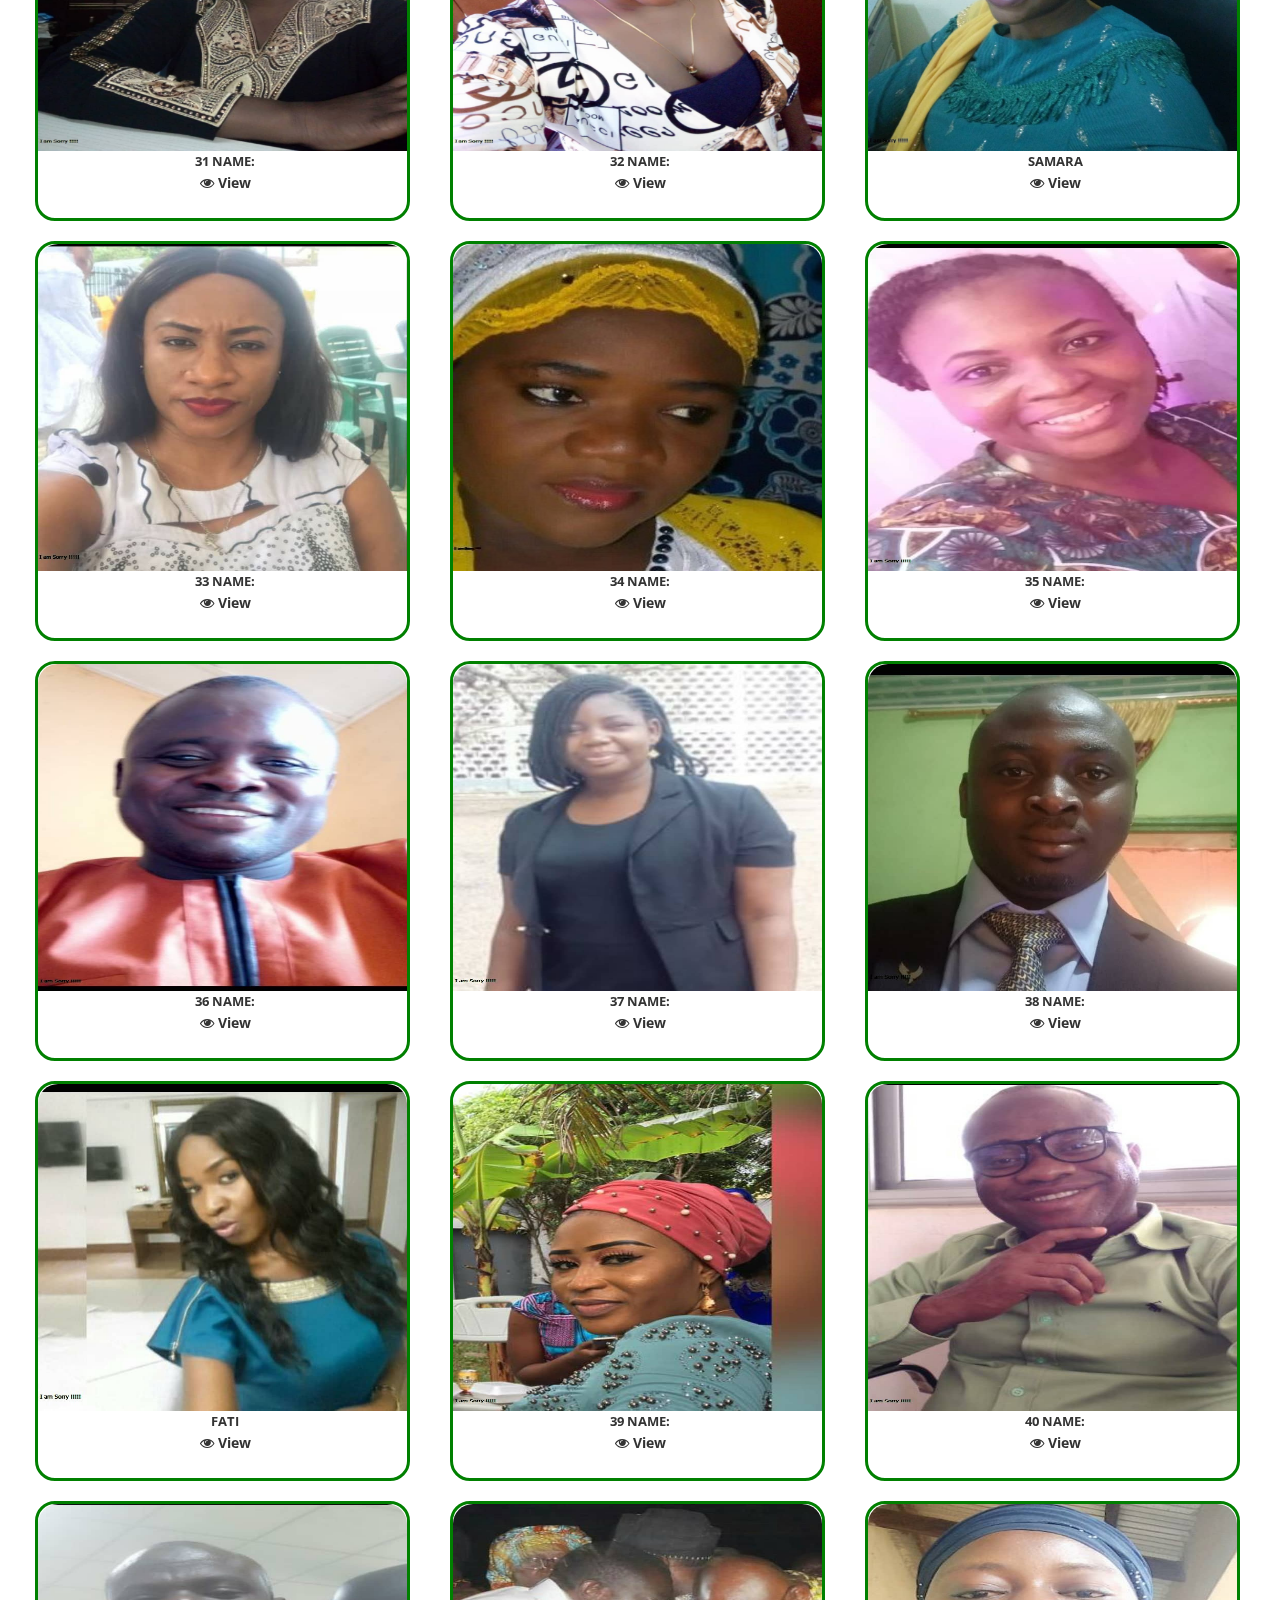
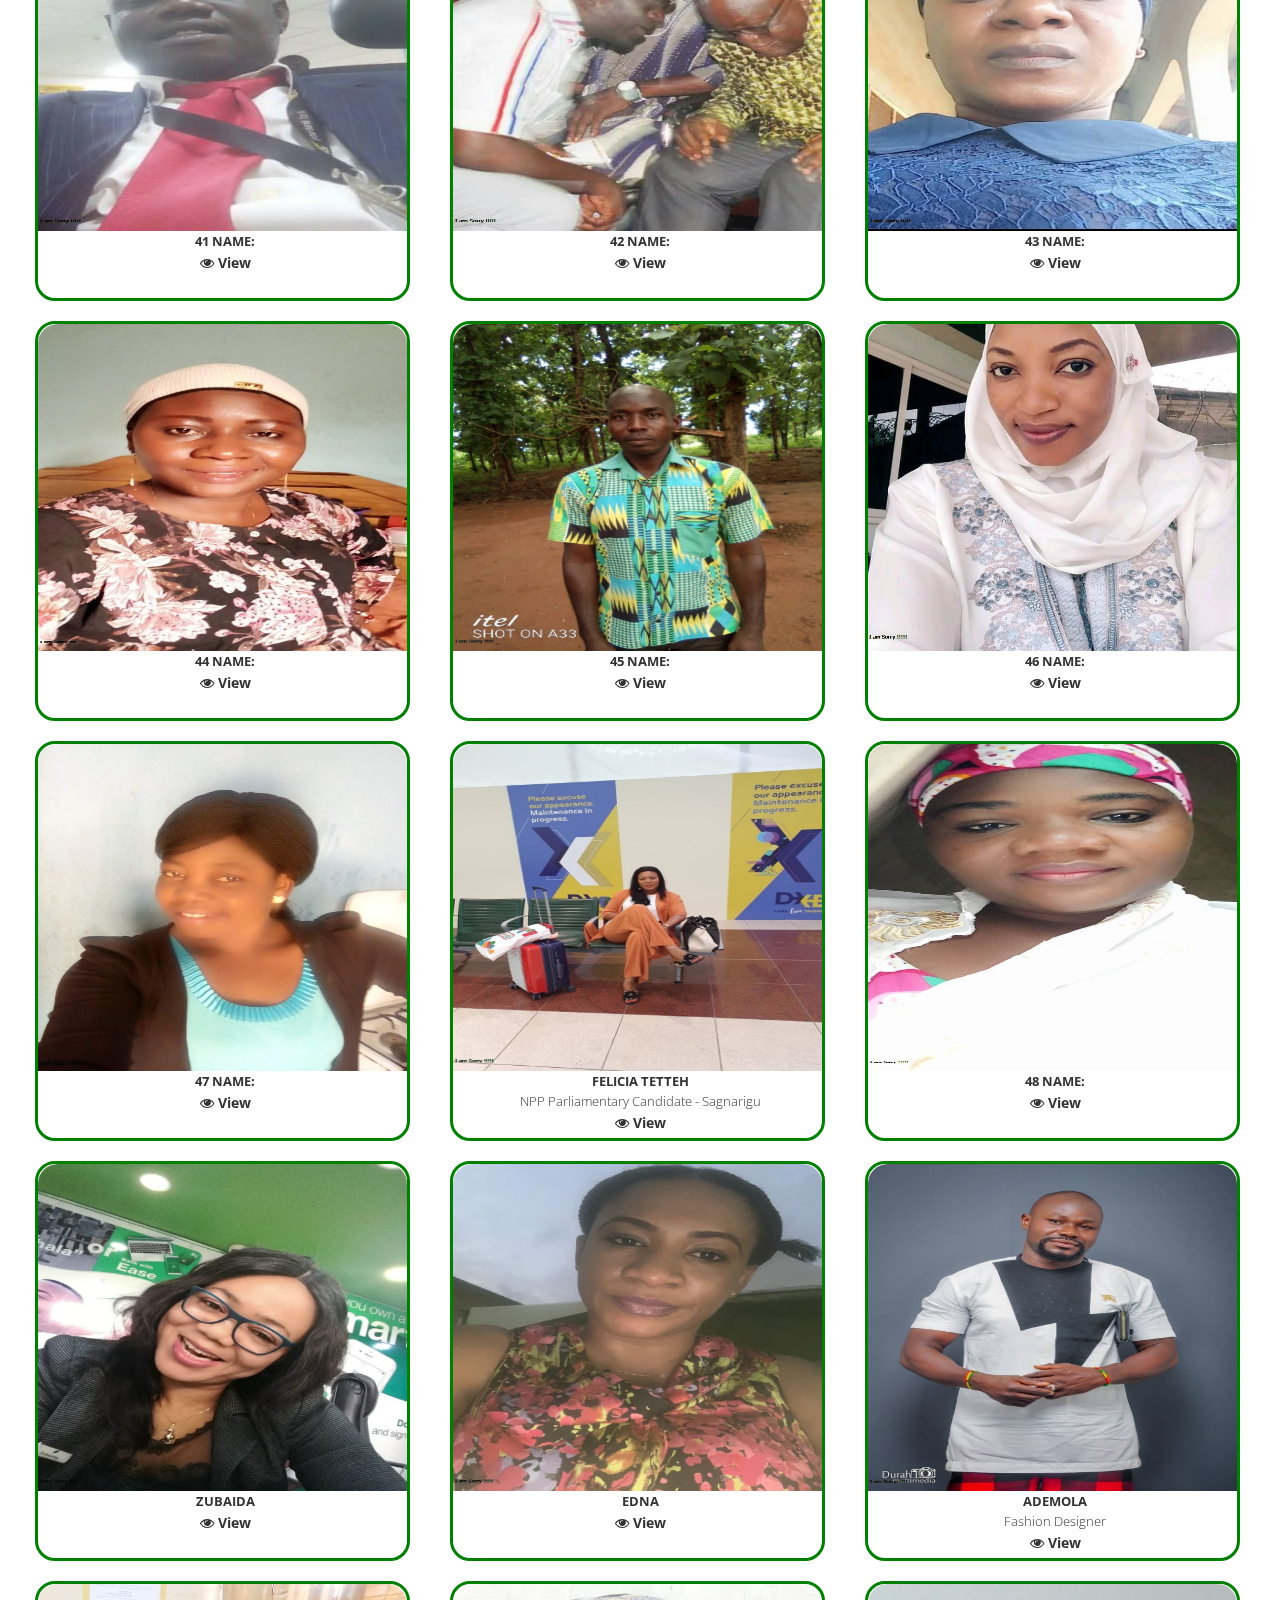
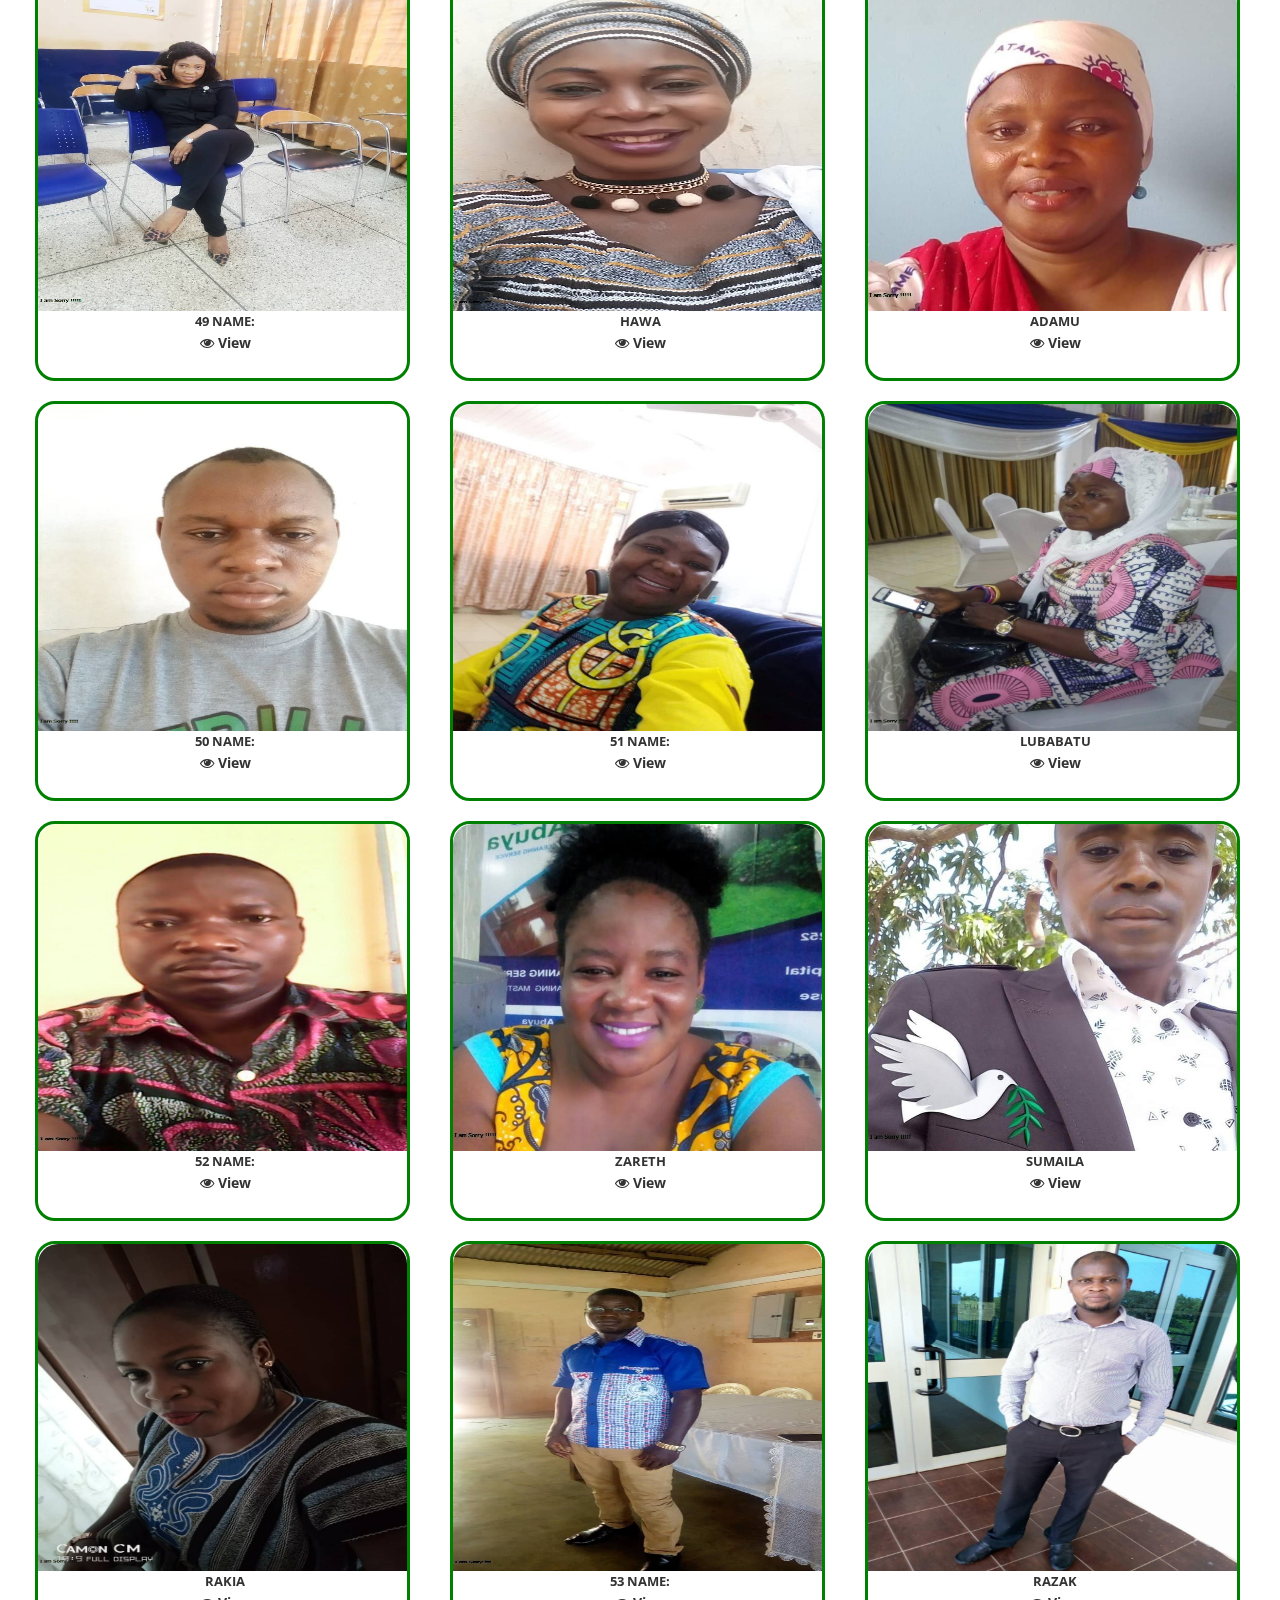
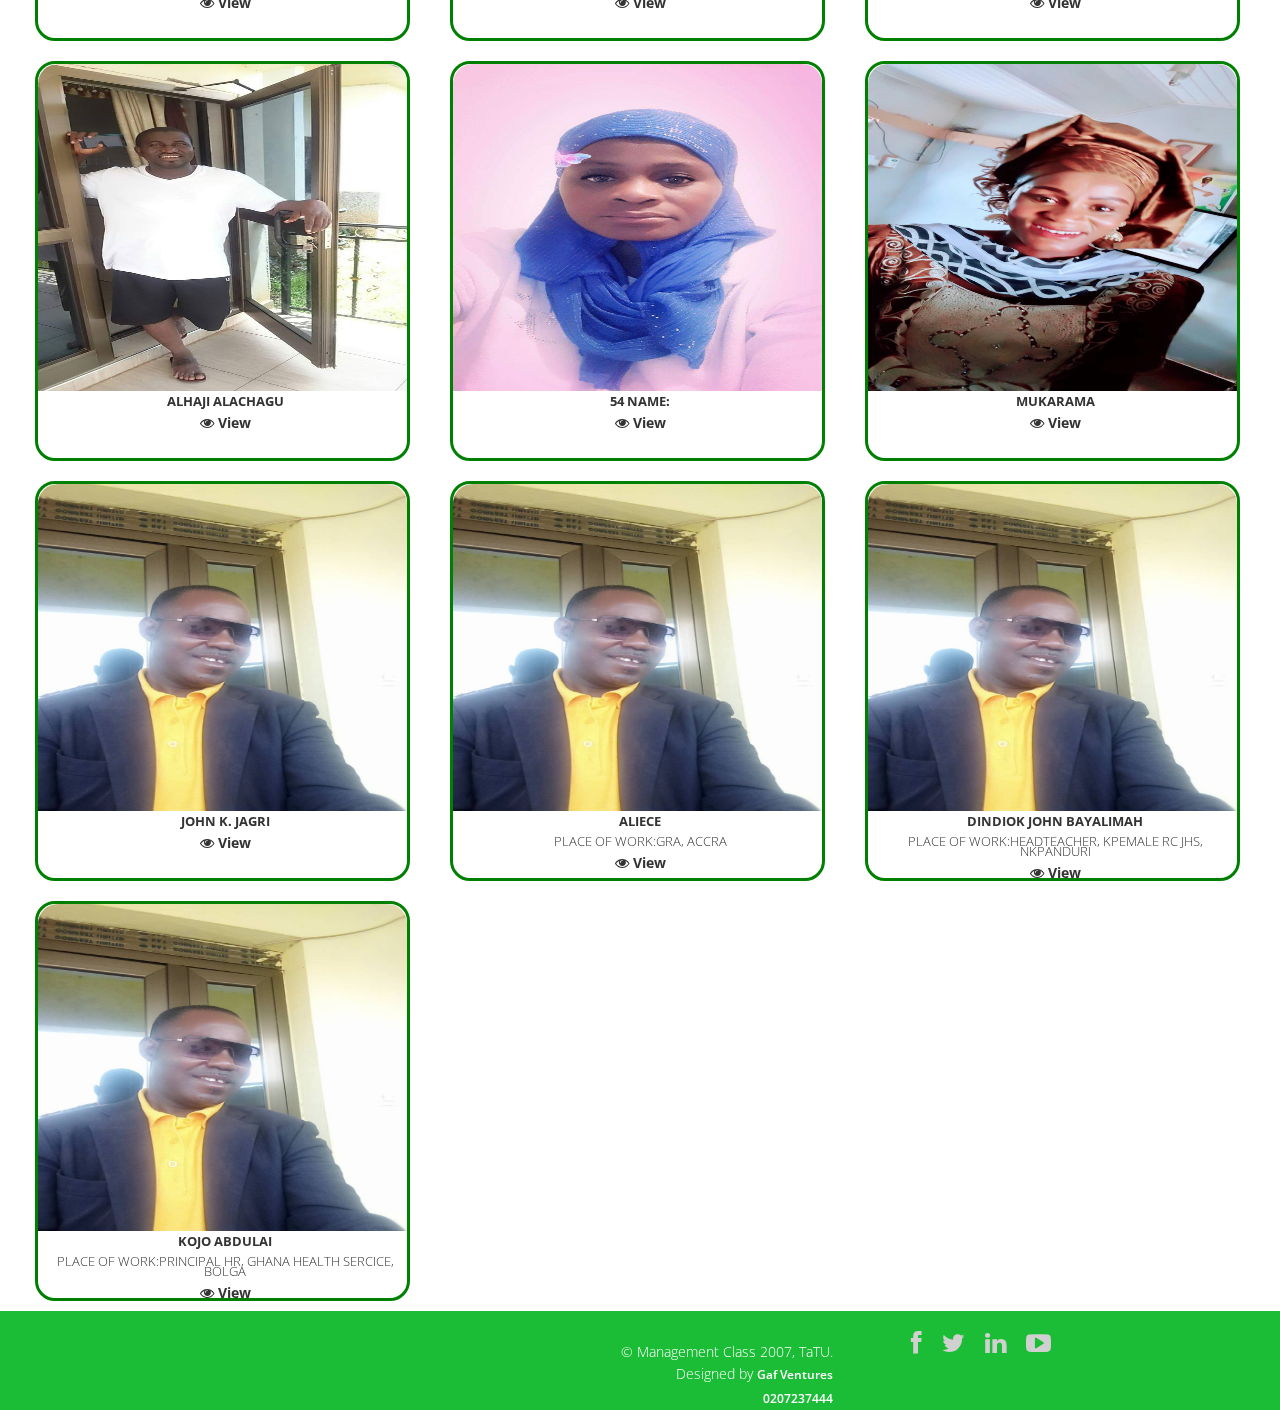
==== commit fc6a2c73: "Update gallery.html" ====
--- a/gallery.html
+++ b/gallery.html
@@ -1072,6 +1072,45 @@
             </div>
           </div>
           <!--/.portfolio-item-->
+          <div class="portfolio-item bootstrap wordpress col-xs-12 col-sm-4 col-md-3" id="portfolio-items">
+            <div class="recent-work-wrap">
+              <img class="img-responsive" src="images/members/img(70).jpeg" alt="">
+              <div class="overlay">
+                <div class="recent-work-inner">
+                  <p><a href="#">ALIECE</a></p>
+                  <p>PLACE OF WORK:GRA, ACCRA</p>
+                  <a class="preview" href="images/members/73.jpeg" rel="prettyPhoto"><i class="fa fa-eye"></i> View</a>
+                </div>
+              </div>
+            </div>
+          </div>
+          <!--/.portfolio-item-->
+          <div class="portfolio-item bootstrap wordpress col-xs-12 col-sm-4 col-md-3" id="portfolio-items">
+            <div class="recent-work-wrap">
+              <img class="img-responsive" src="images/members/img(70).jpeg" alt="">
+              <div class="overlay">
+                <div class="recent-work-inner">
+                  <p><a href="#">DINDIOK JOHN BAYALIMAH</a></p>
+                  <p>PLACE OF WORK:HEADTEACHER, KPEMALE RC JHS, NKPANDURI</p>
+                  <a class="preview" href="images/members/72.jpeg" rel="prettyPhoto"><i class="fa fa-eye"></i> View</a>
+                </div>
+              </div>
+            </div>
+          </div>
+          <!--/.portfolio-item-->
+          <div class="portfolio-item bootstrap wordpress col-xs-12 col-sm-4 col-md-3" id="portfolio-items">
+            <div class="recent-work-wrap">
+              <img class="img-responsive" src="images/members/img(70).jpeg" alt="">
+              <div class="overlay">
+                <div class="recent-work-inner">
+                  <p><a href="#">KOJO ABDULAI</a></p>
+                  <p>PLACE OF WORK:PRINCIPAL HR, GHANA HEALTH SERCICE, BOLGA</p>
+                  <a class="preview" href="images/members/img(75).jpeg" rel="prettyPhoto"><i class="fa fa-eye"></i> View</a>
+                </div>
+              </div>
+            </div>
+          </div>
+          <!--/.portfolio-item-->
           
         </div>
       </div>
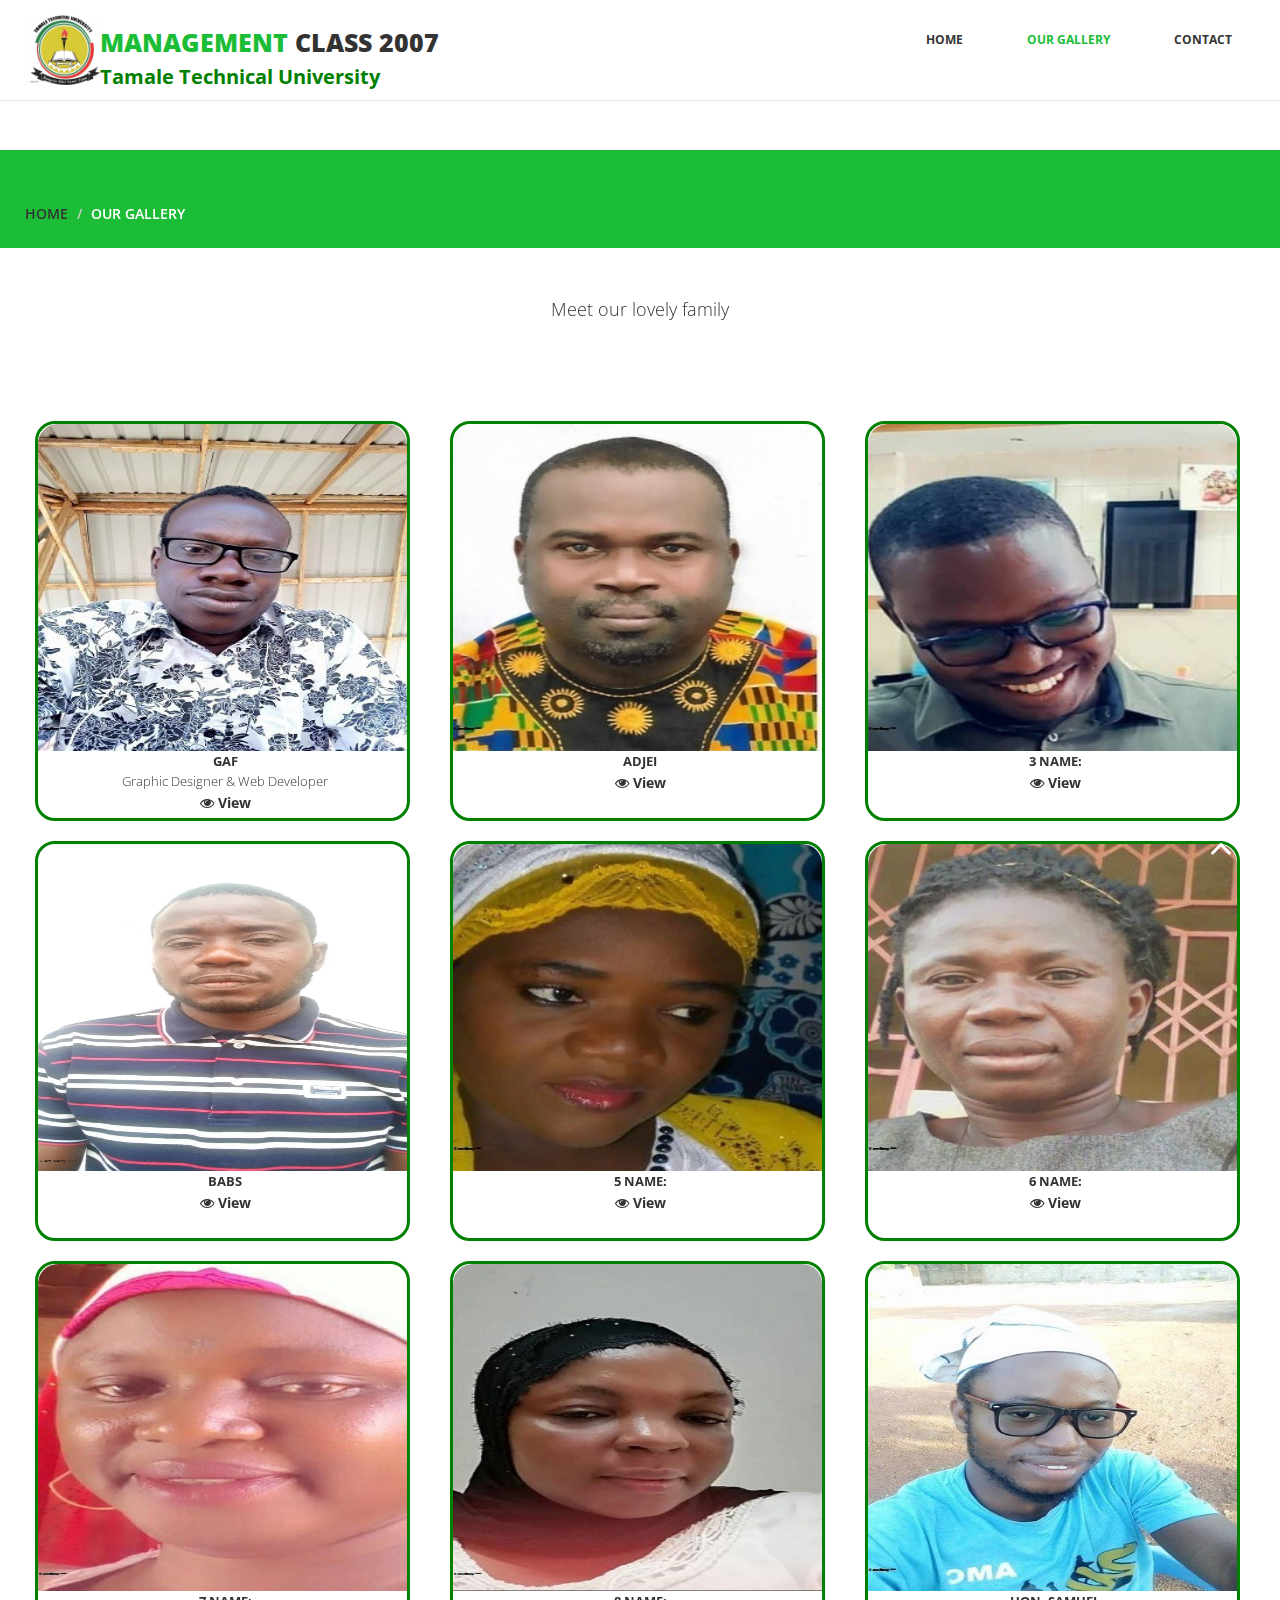
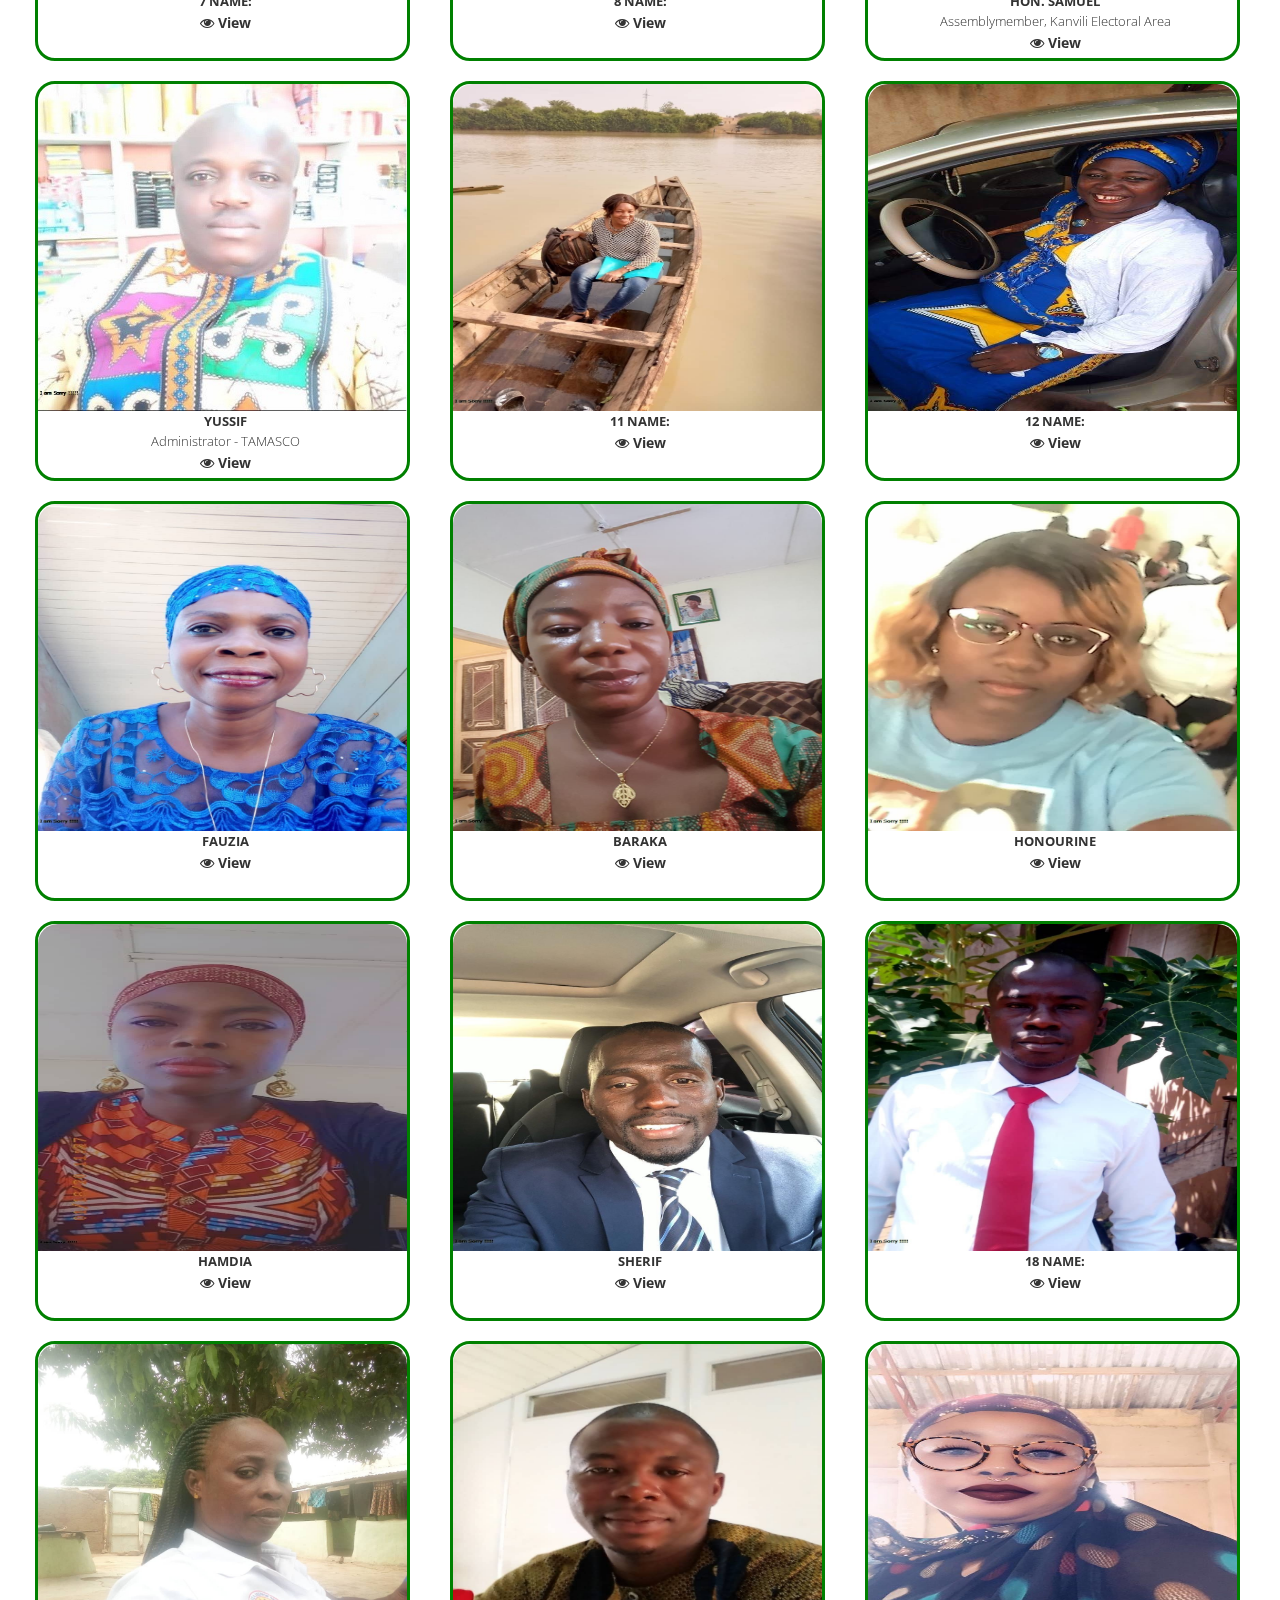
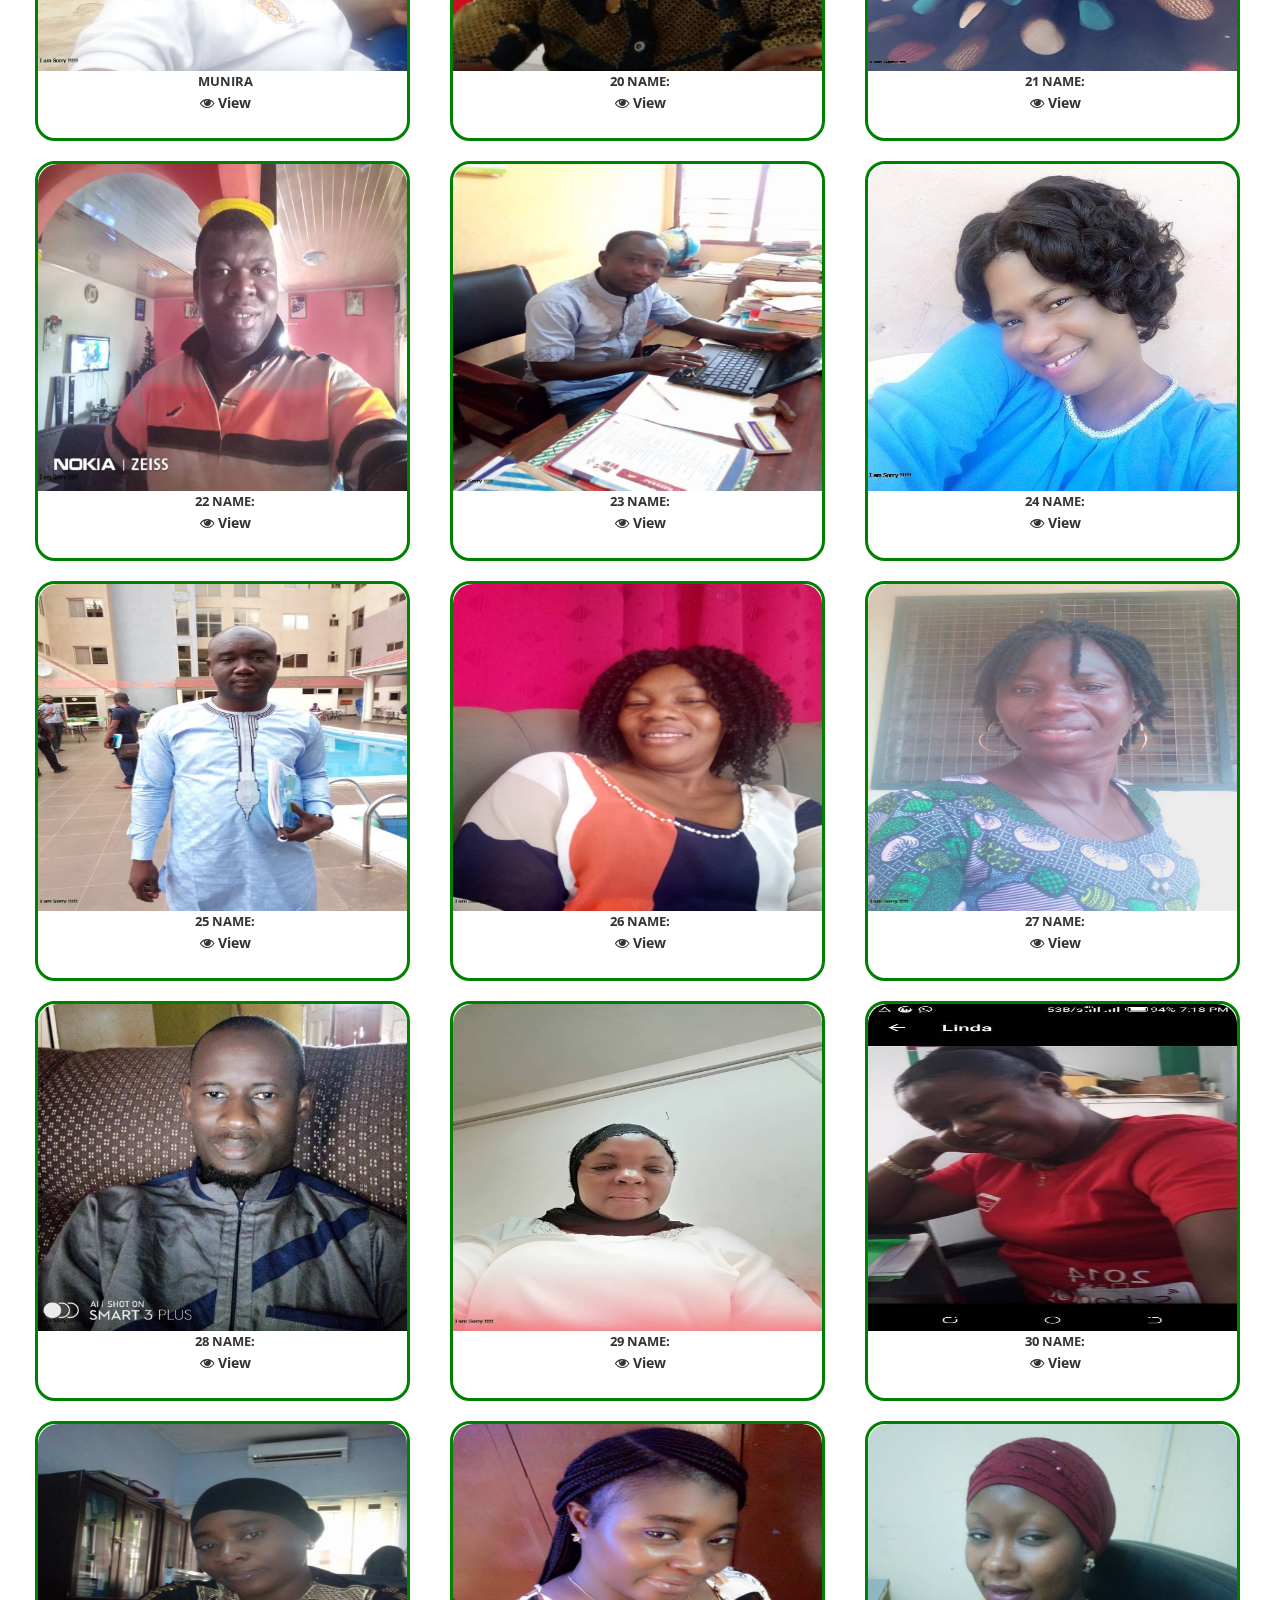
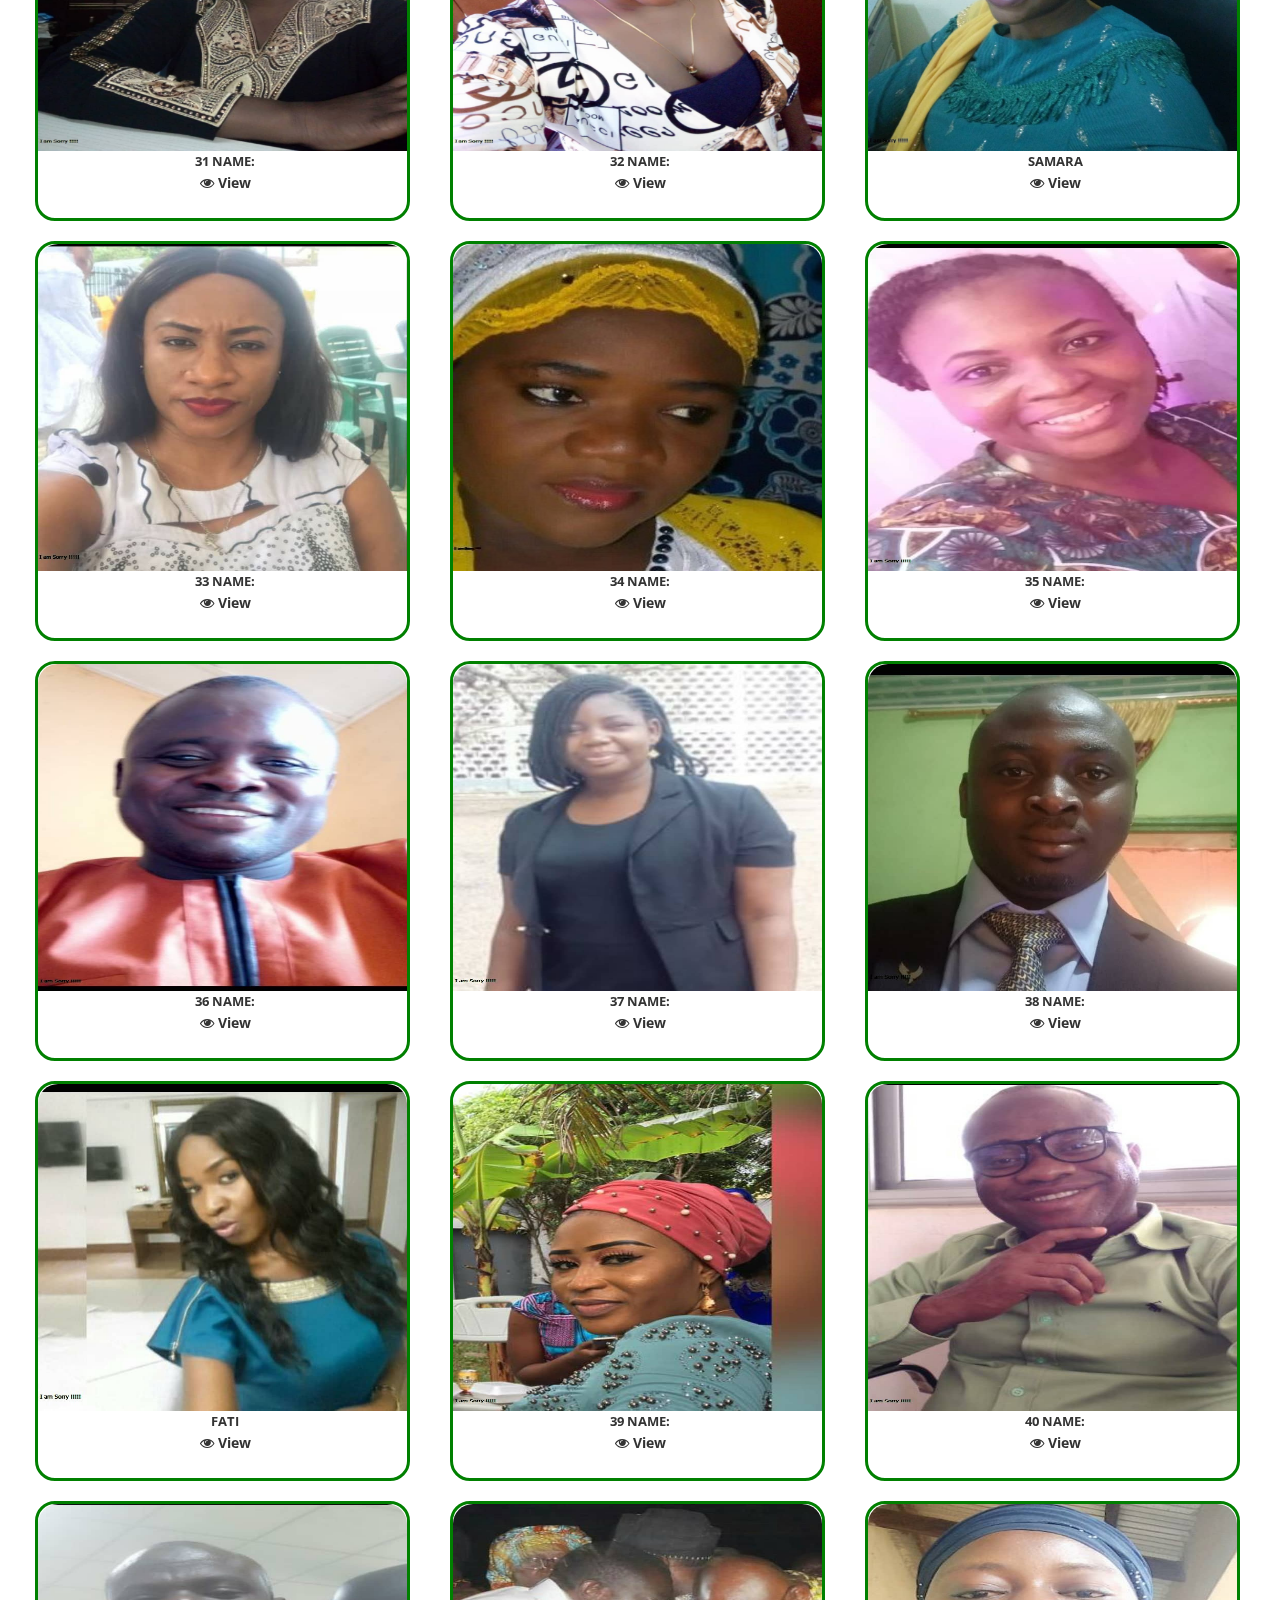
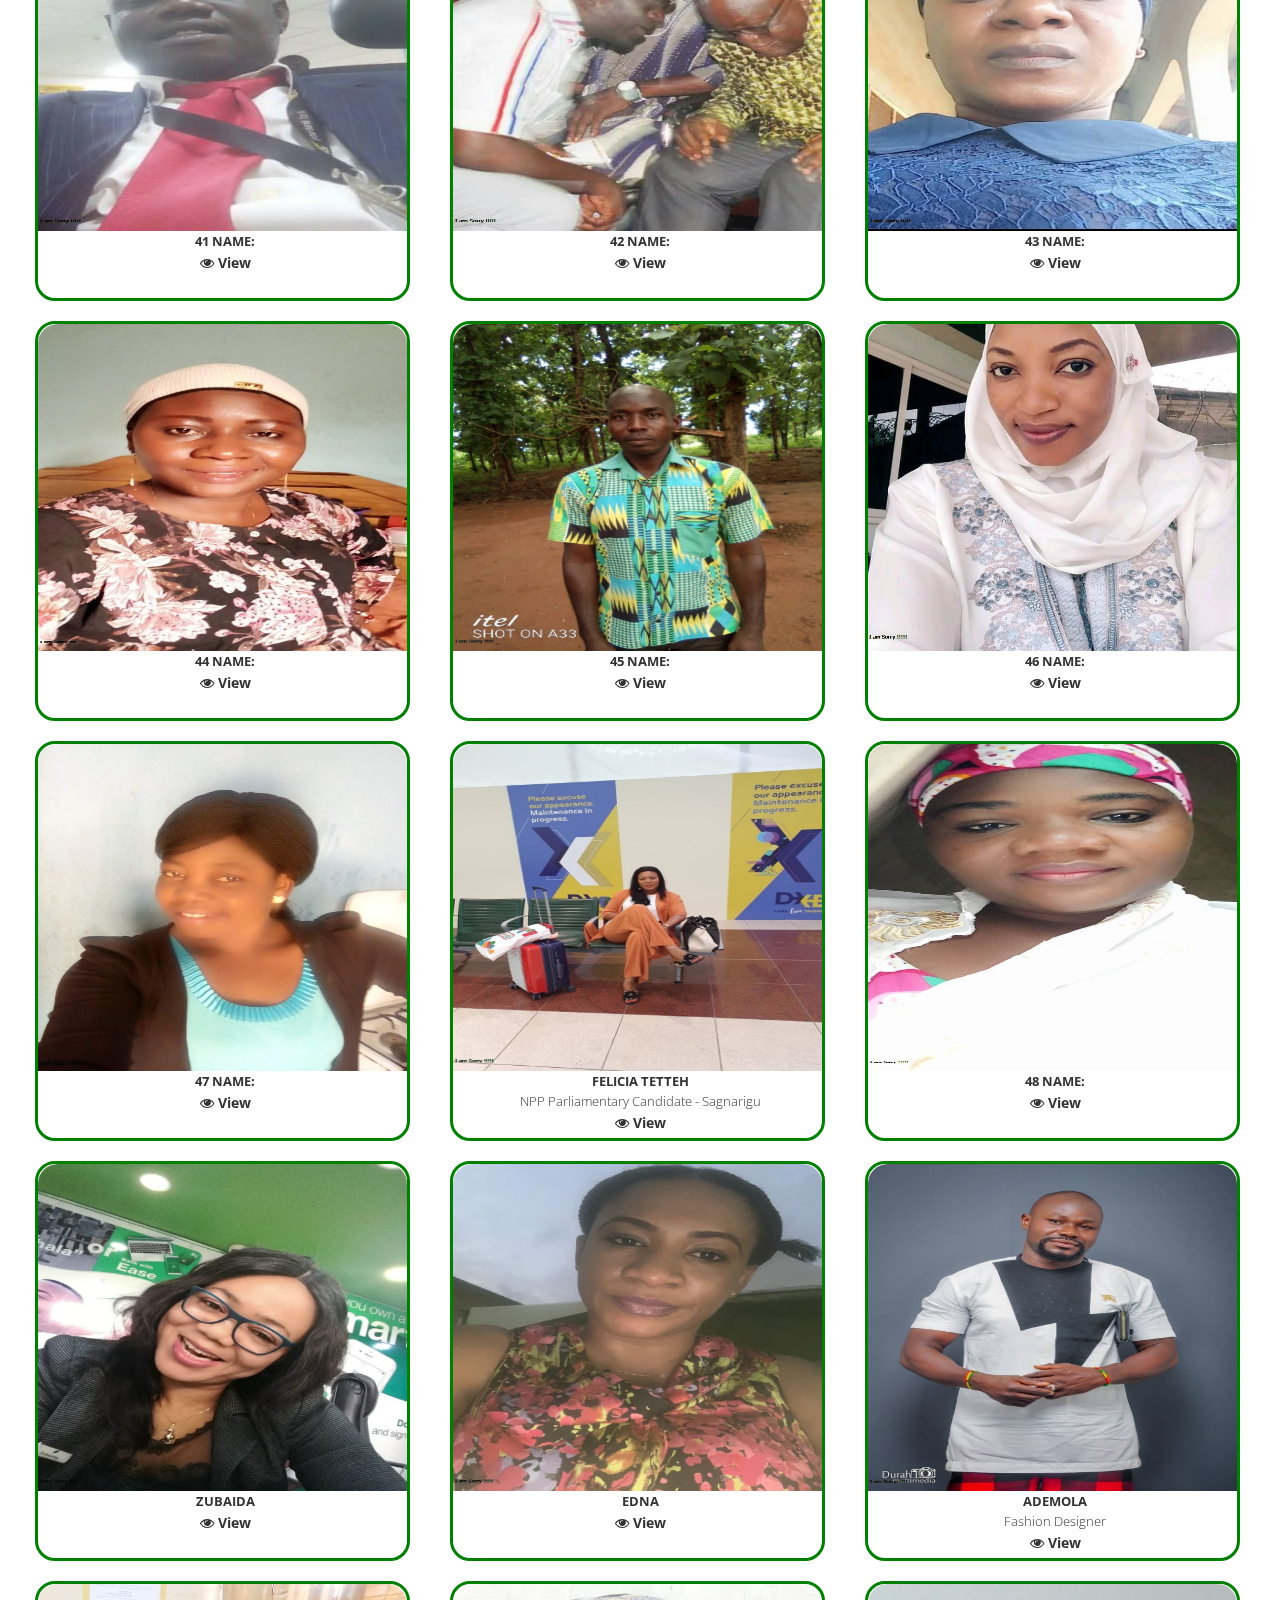
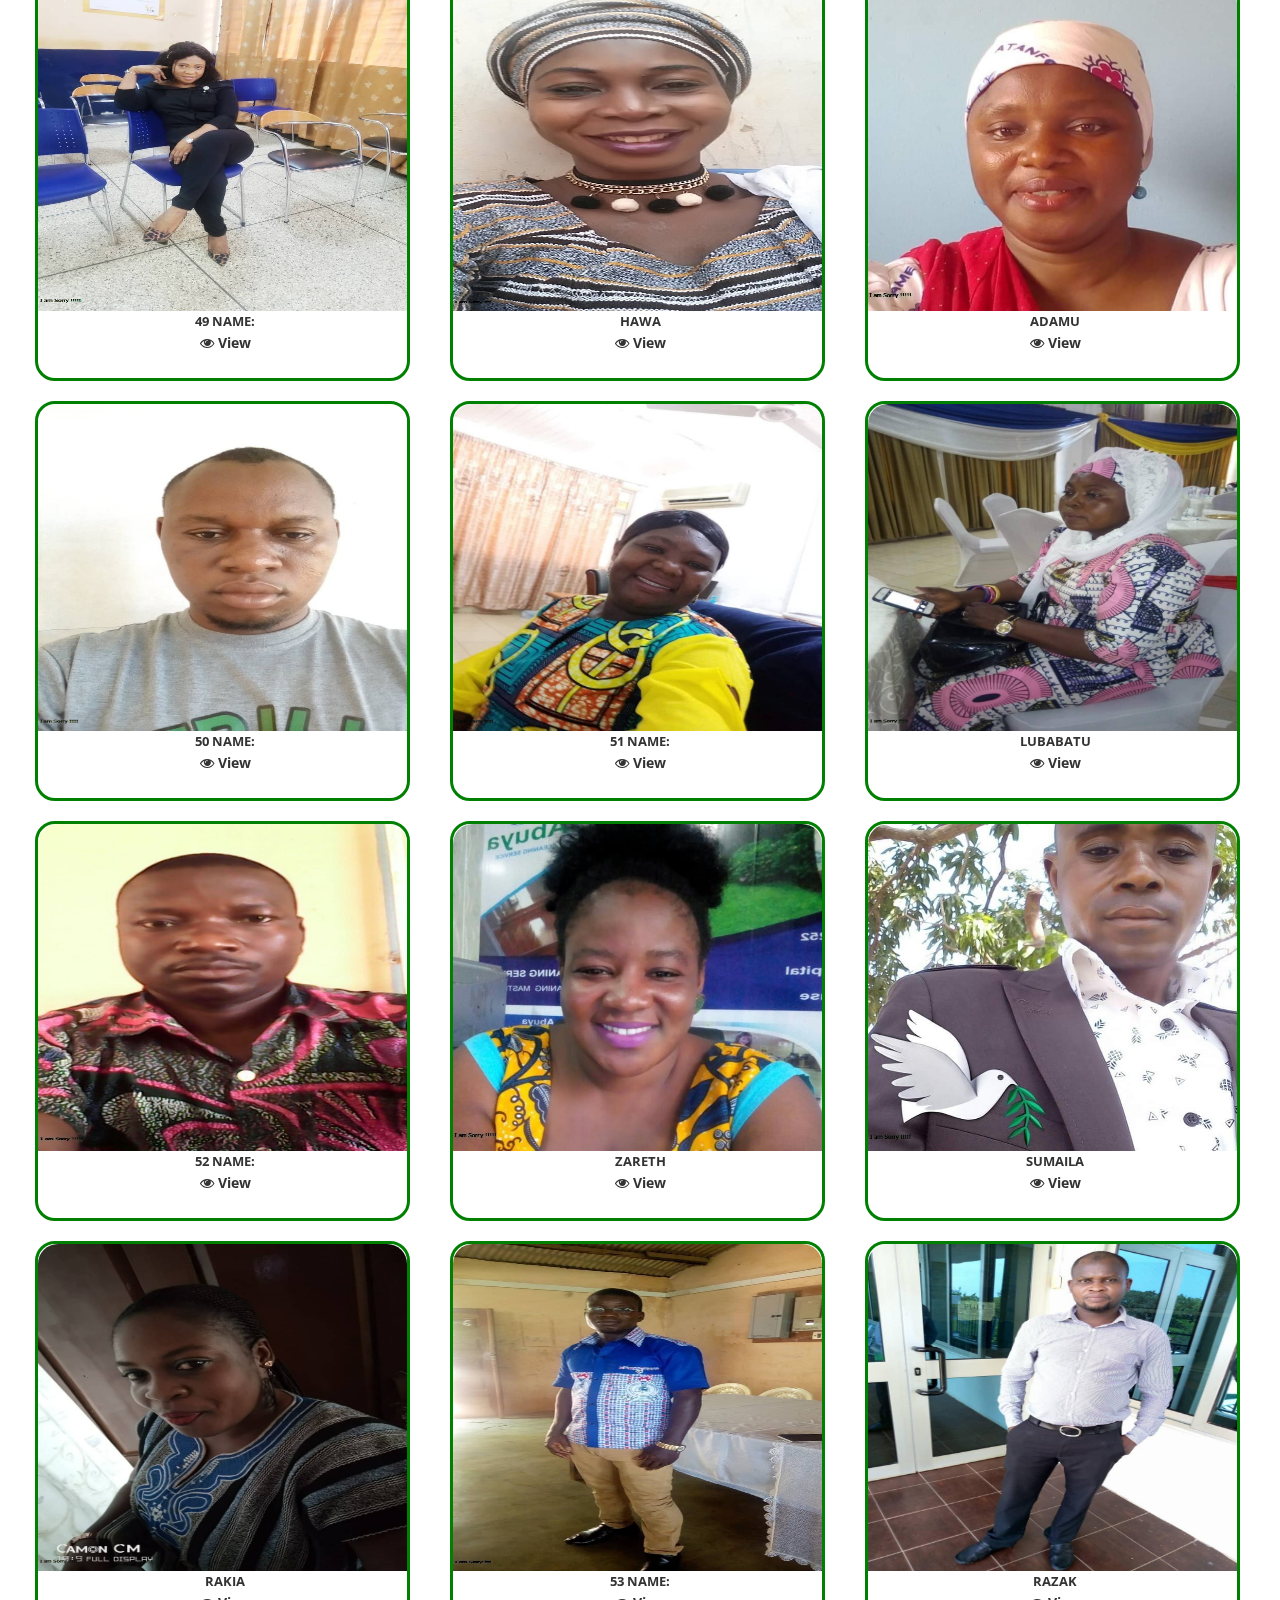
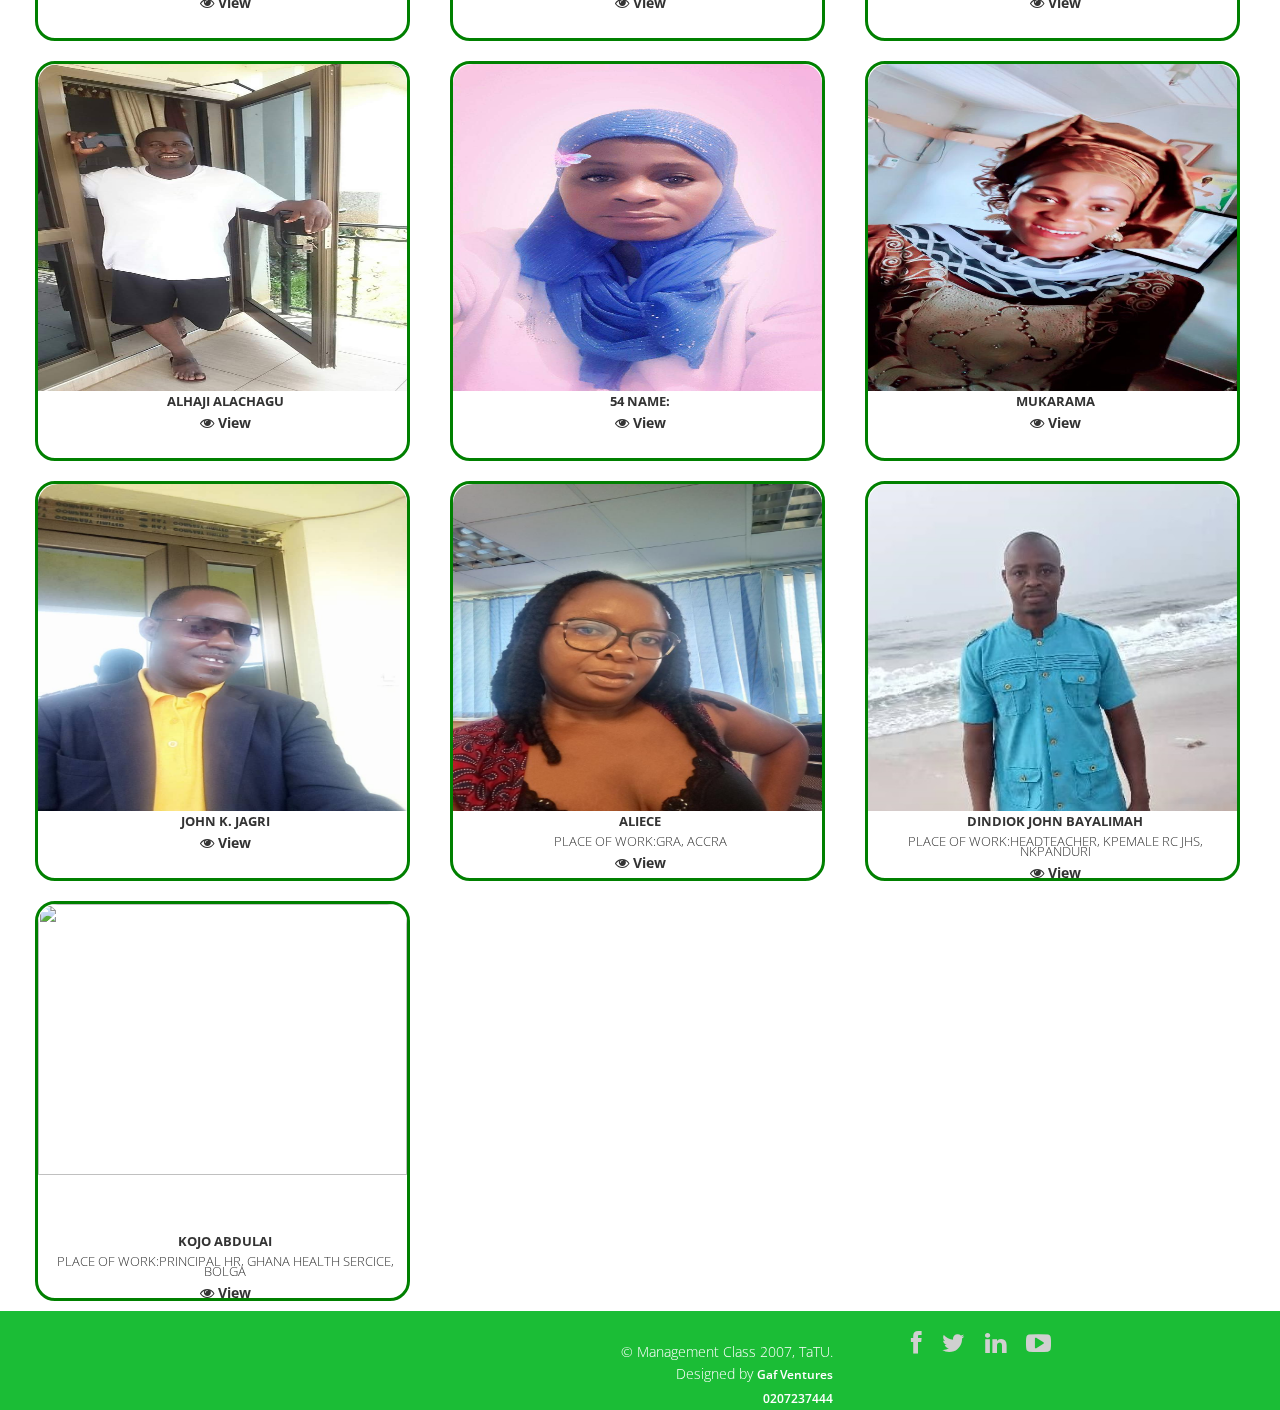
==== commit 4c189847: "Update gallery.html" ====
--- a/gallery.html
+++ b/gallery.html
@@ -1074,7 +1074,7 @@
           <!--/.portfolio-item-->
           <div class="portfolio-item bootstrap wordpress col-xs-12 col-sm-4 col-md-3" id="portfolio-items">
             <div class="recent-work-wrap">
-              <img class="img-responsive" src="images/members/img(70).jpeg" alt="">
+              <img class="img-responsive" src="images/members/73.jpeg" alt="">
               <div class="overlay">
                 <div class="recent-work-inner">
                   <p><a href="#">ALIECE</a></p>
@@ -1087,7 +1087,7 @@
           <!--/.portfolio-item-->
           <div class="portfolio-item bootstrap wordpress col-xs-12 col-sm-4 col-md-3" id="portfolio-items">
             <div class="recent-work-wrap">
-              <img class="img-responsive" src="images/members/img(70).jpeg" alt="">
+              <img class="img-responsive" src="images/members/72.jpeg" alt="">
               <div class="overlay">
                 <div class="recent-work-inner">
                   <p><a href="#">DINDIOK JOHN BAYALIMAH</a></p>
@@ -1100,12 +1100,12 @@
           <!--/.portfolio-item-->
           <div class="portfolio-item bootstrap wordpress col-xs-12 col-sm-4 col-md-3" id="portfolio-items">
             <div class="recent-work-wrap">
-              <img class="img-responsive" src="images/members/img(70).jpeg" alt="">
+              <img class="img-responsive" src="images/members/75.jpeg" alt="">
               <div class="overlay">
                 <div class="recent-work-inner">
                   <p><a href="#">KOJO ABDULAI</a></p>
                   <p>PLACE OF WORK:PRINCIPAL HR, GHANA HEALTH SERCICE, BOLGA</p>
-                  <a class="preview" href="images/members/img(75).jpeg" rel="prettyPhoto"><i class="fa fa-eye"></i> View</a>
+                  <a class="preview" href="images/members/75.jpeg" rel="prettyPhoto"><i class="fa fa-eye"></i> View</a>
                 </div>
               </div>
             </div>
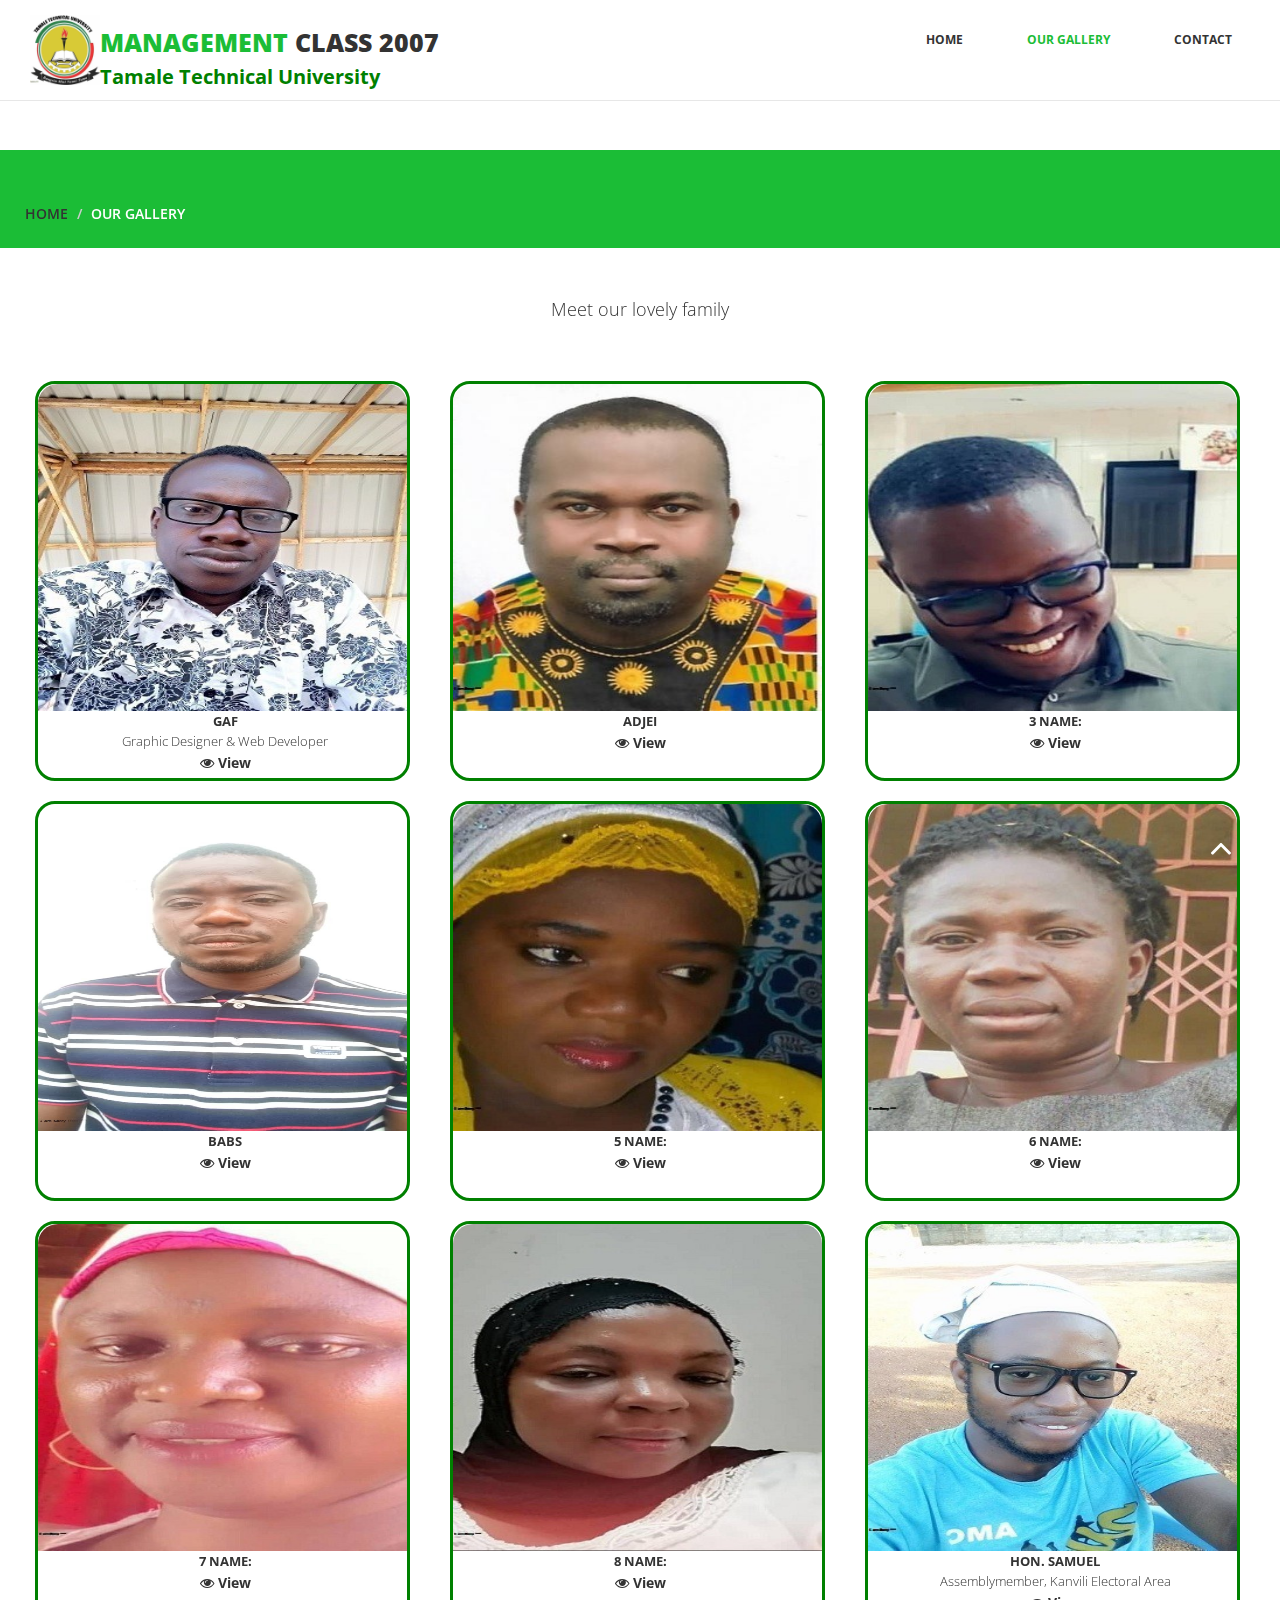
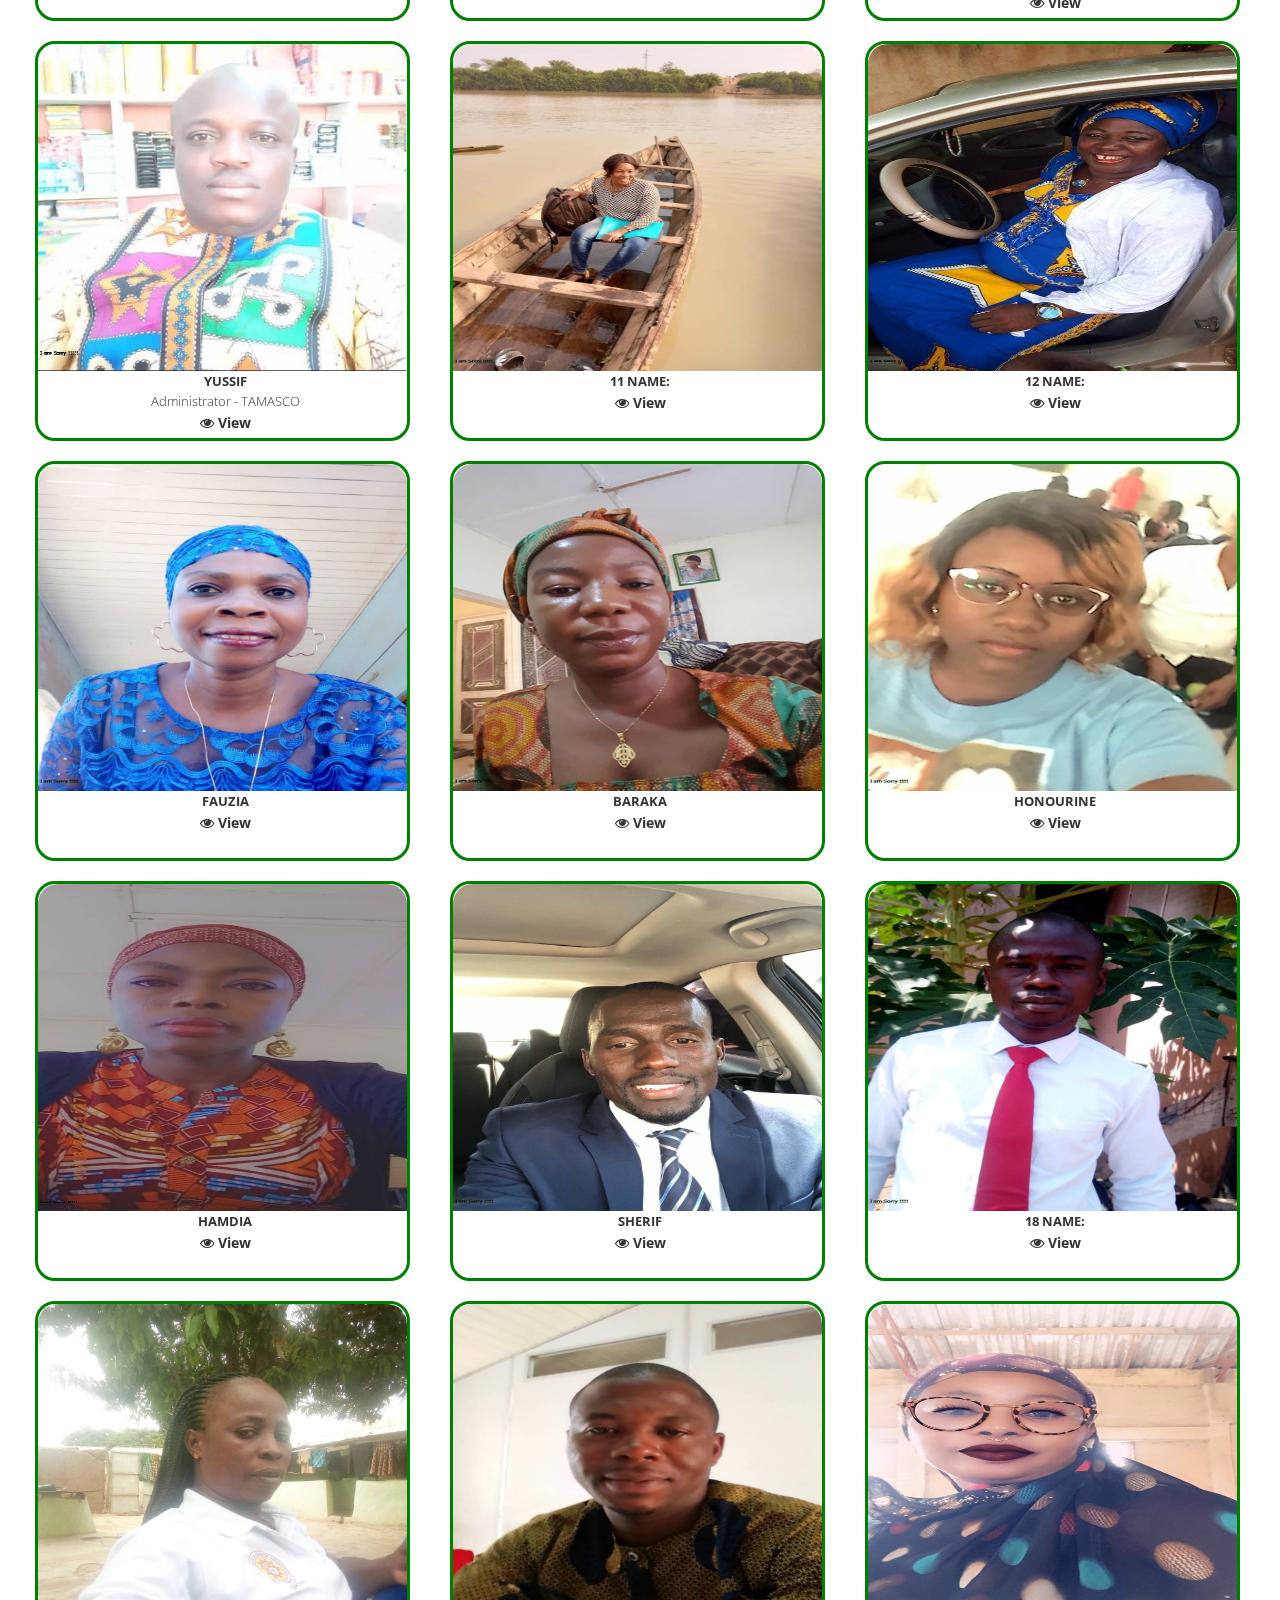
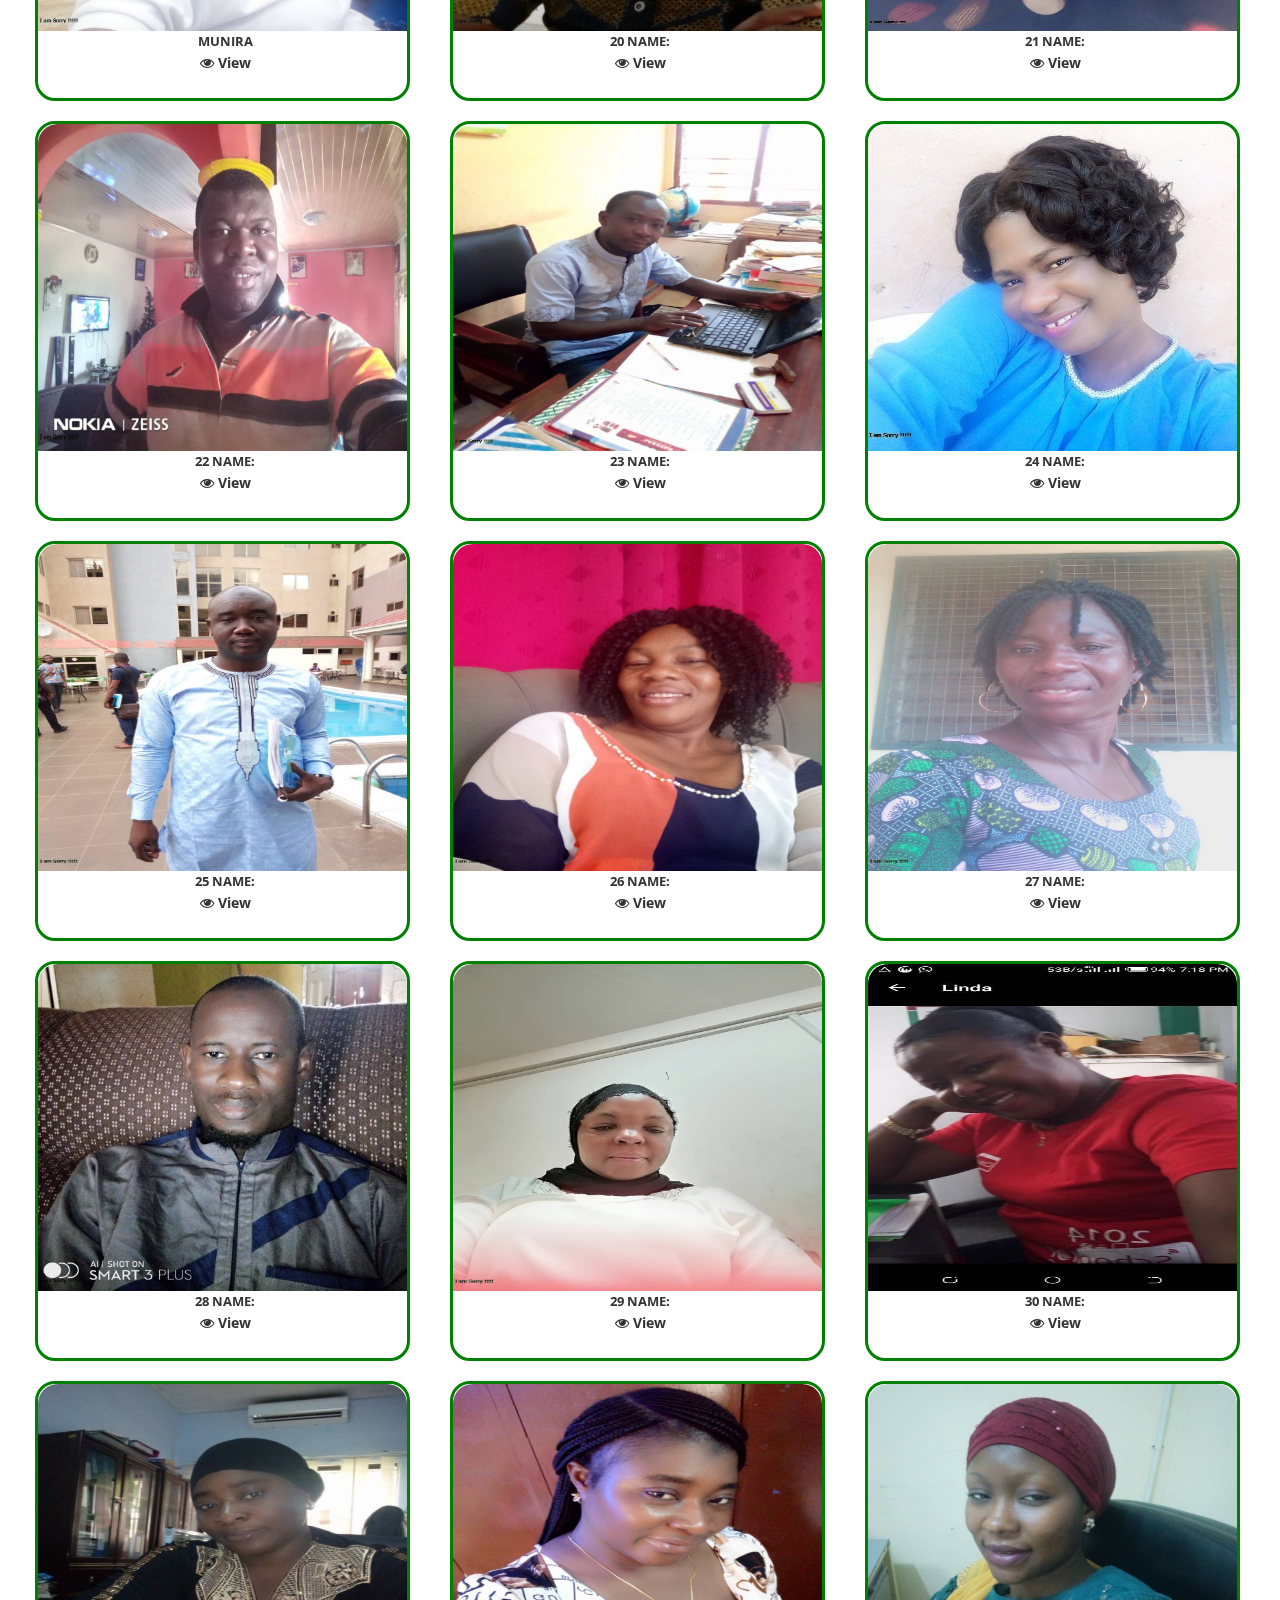
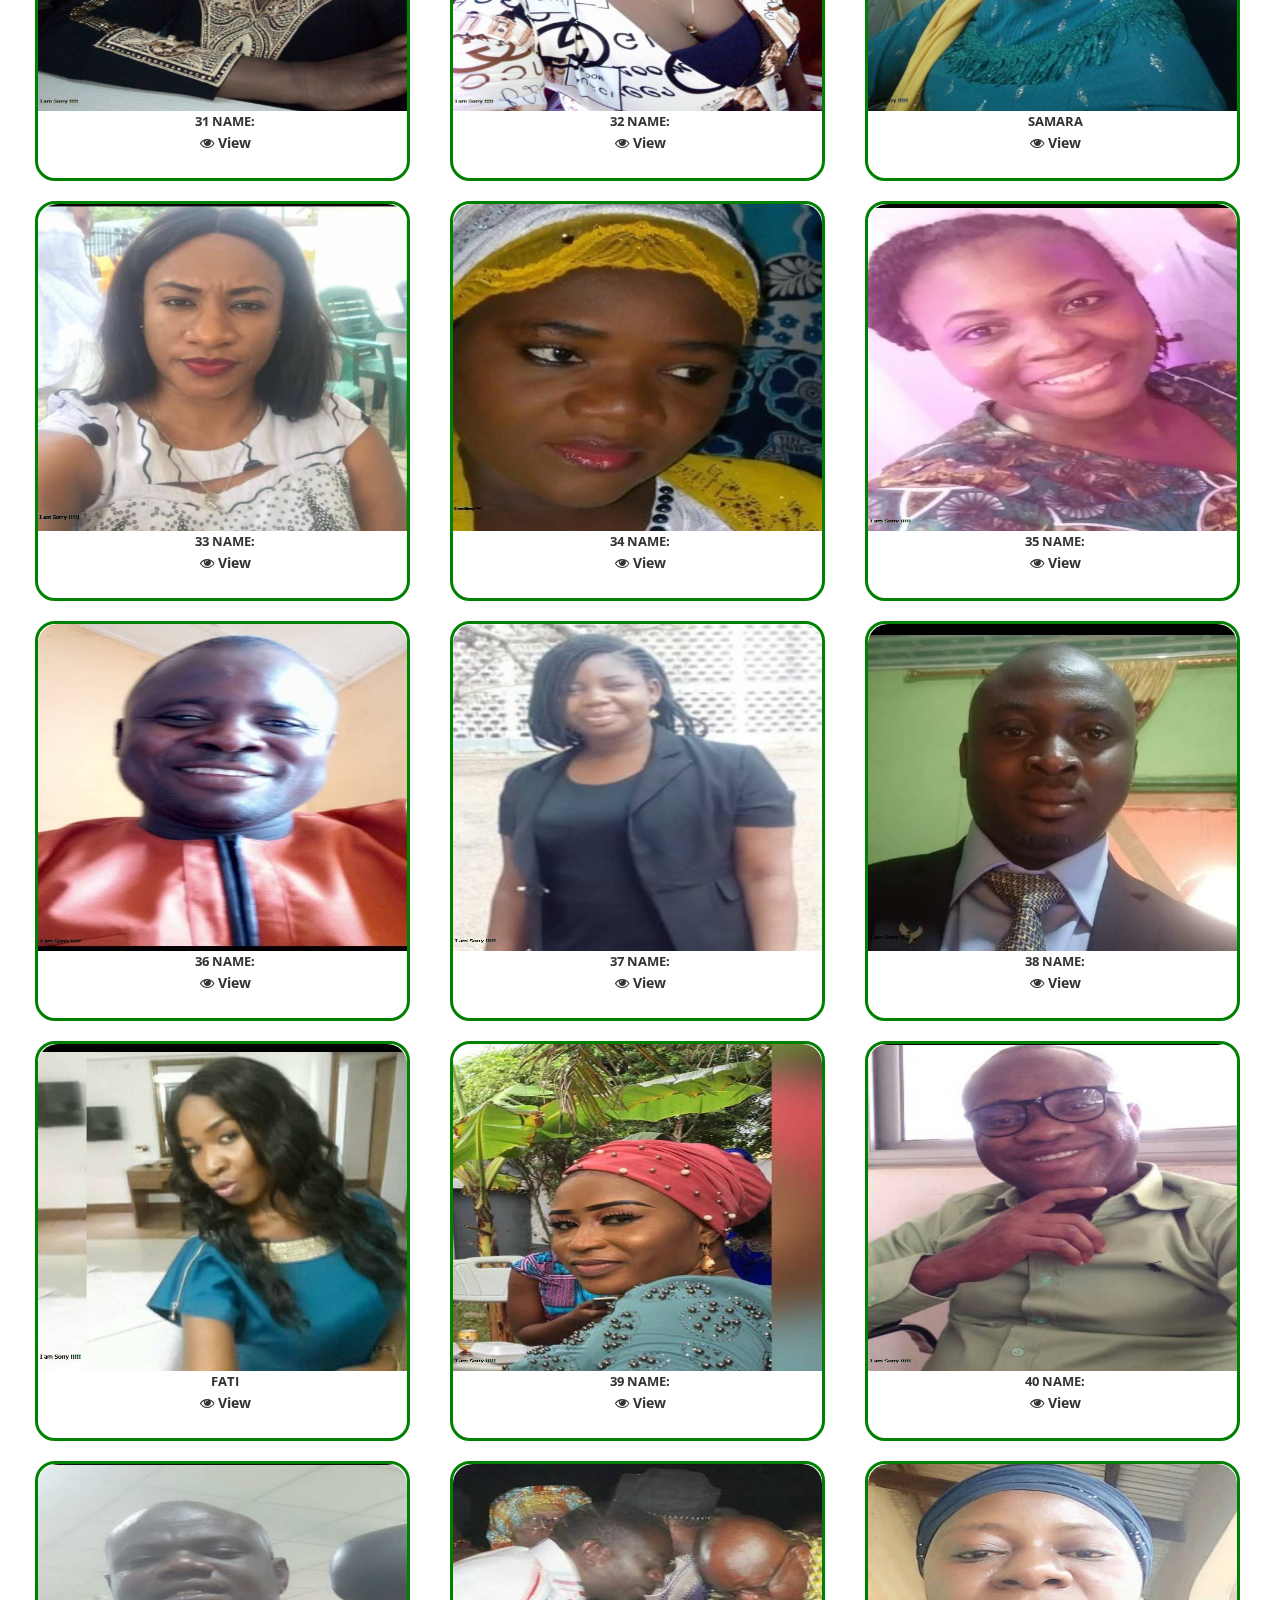
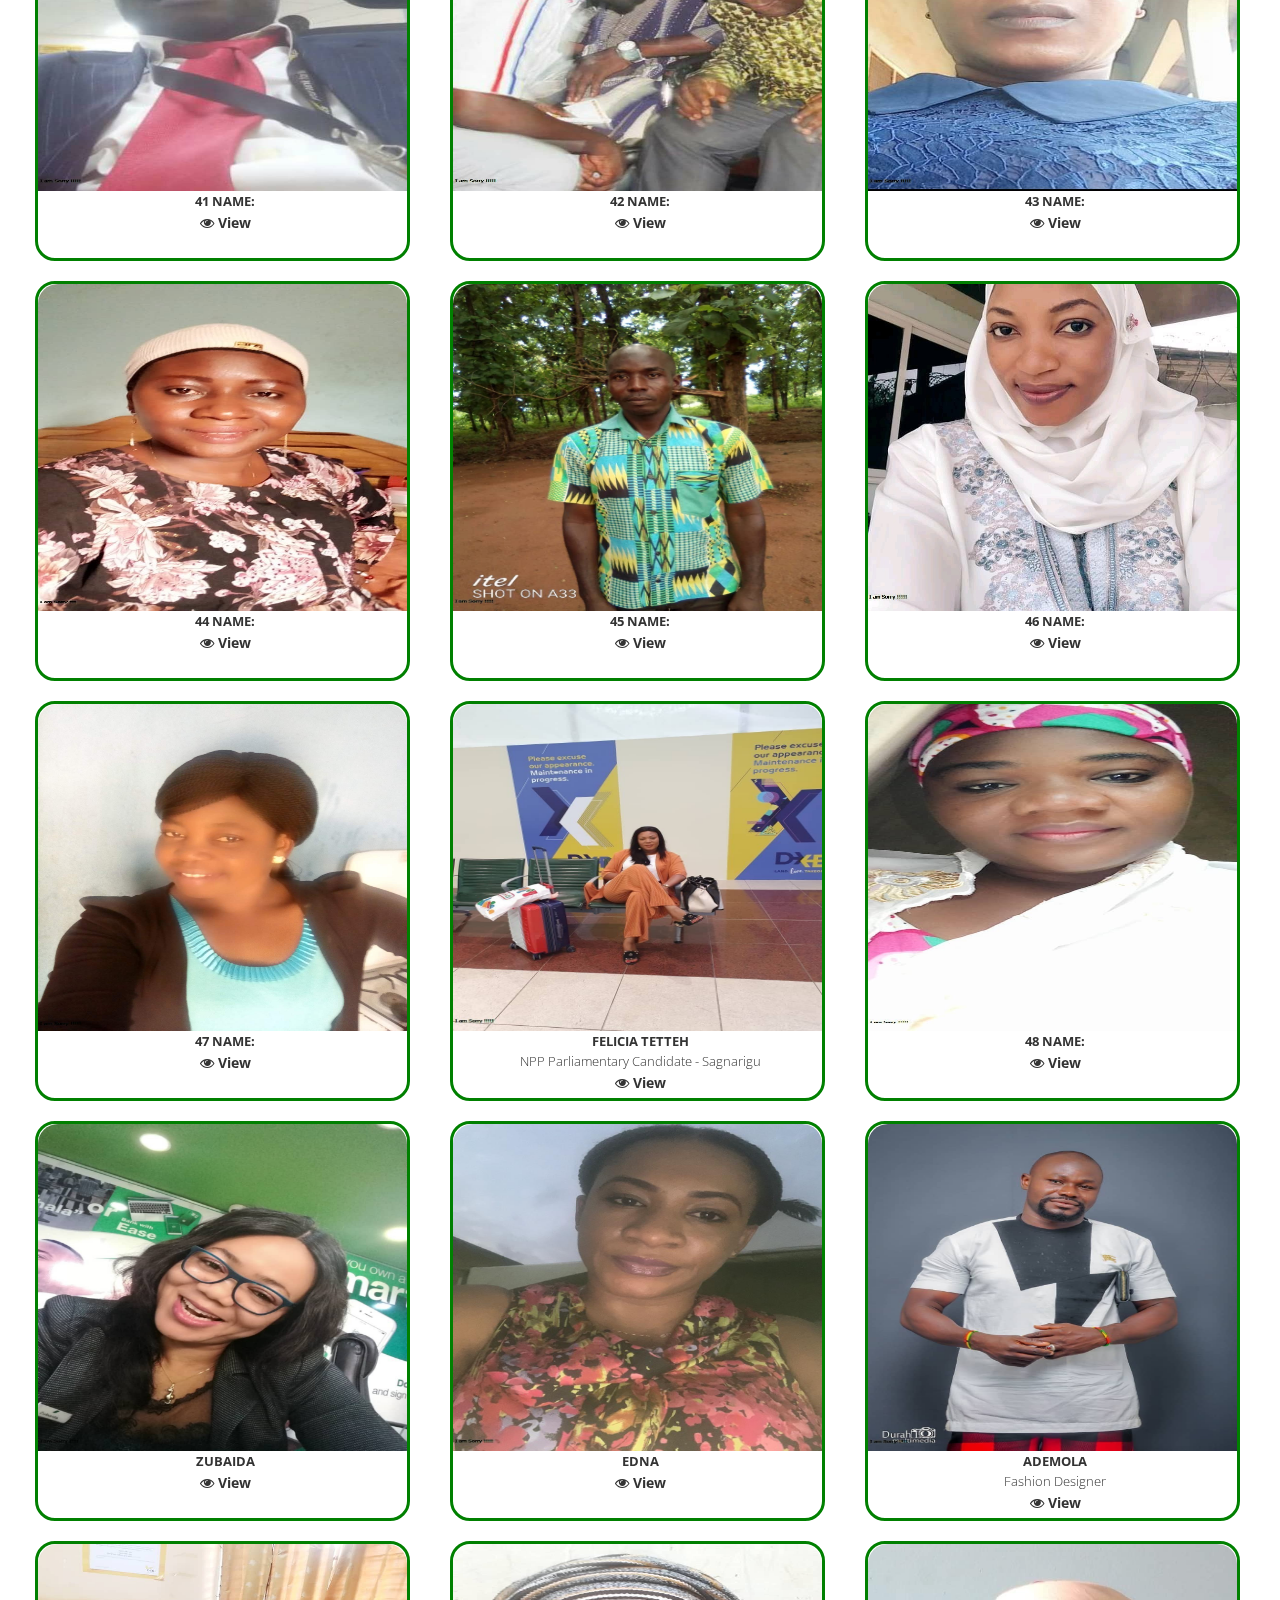
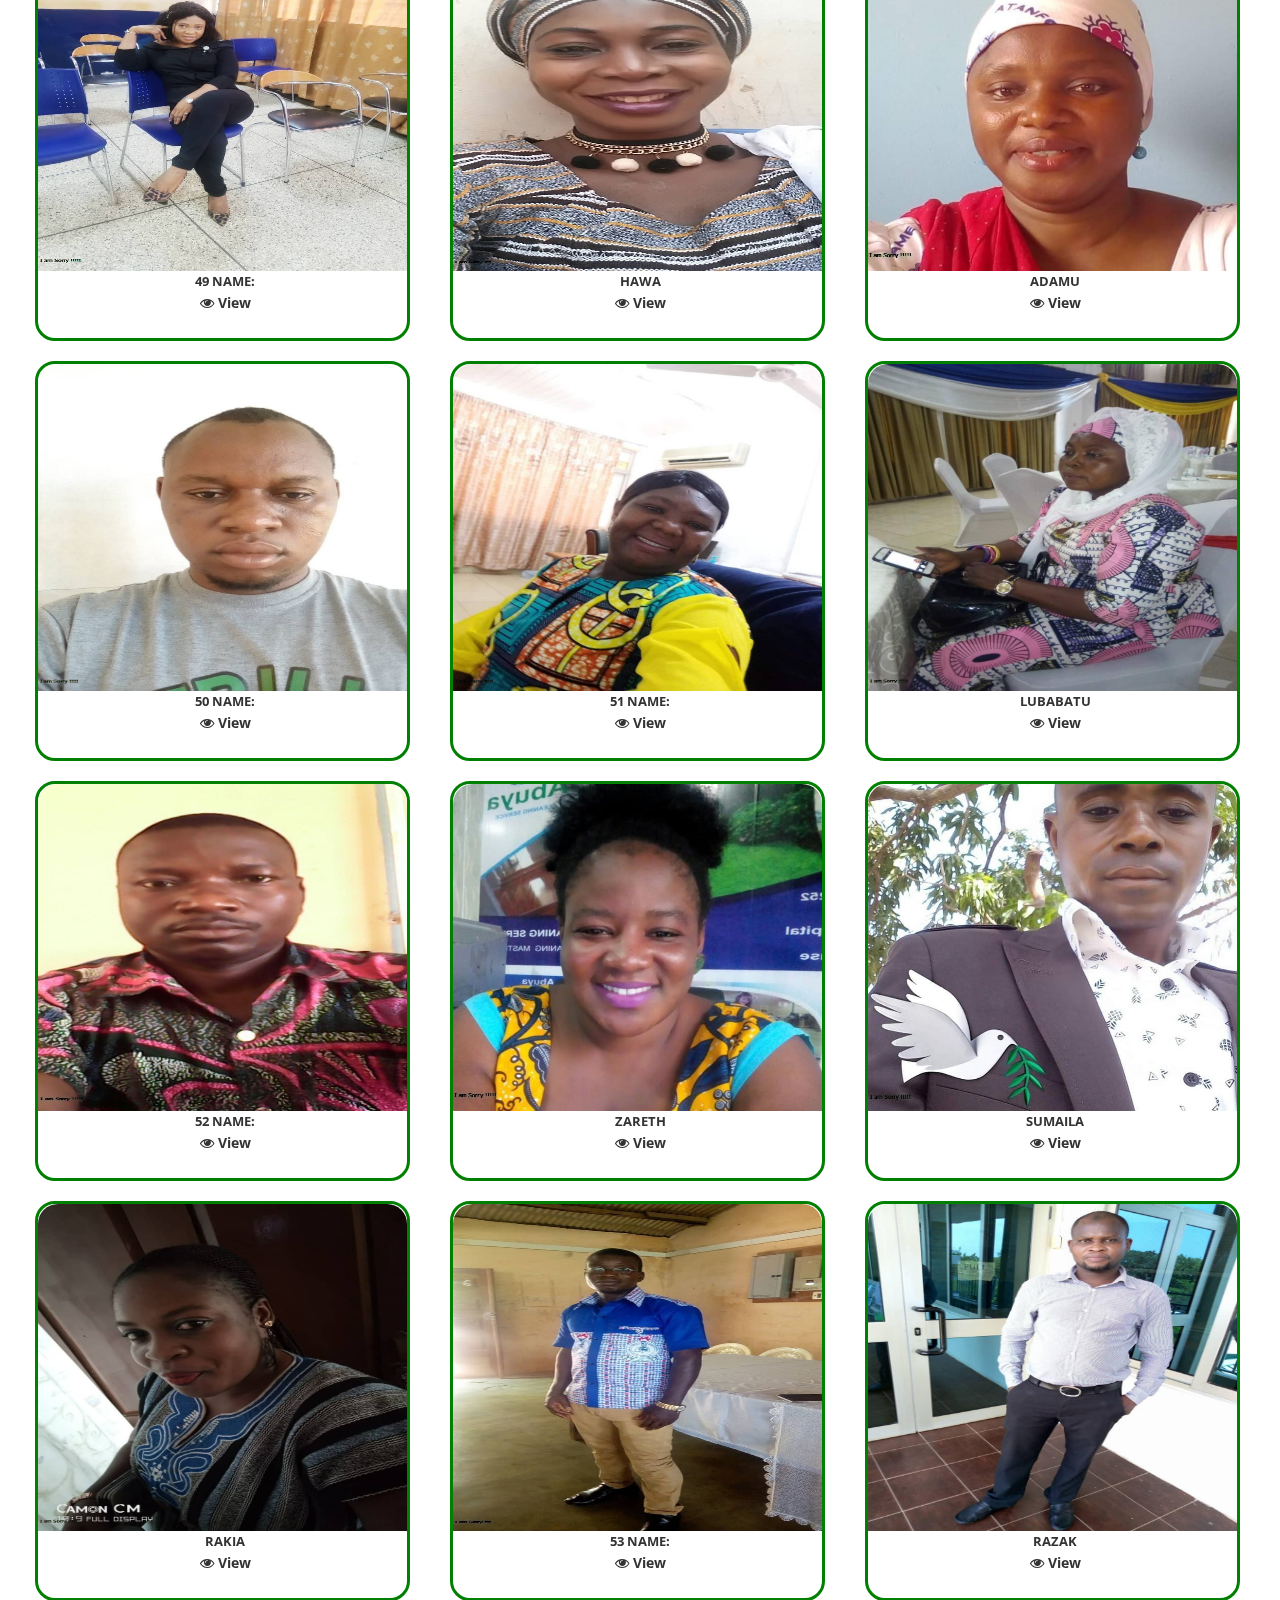
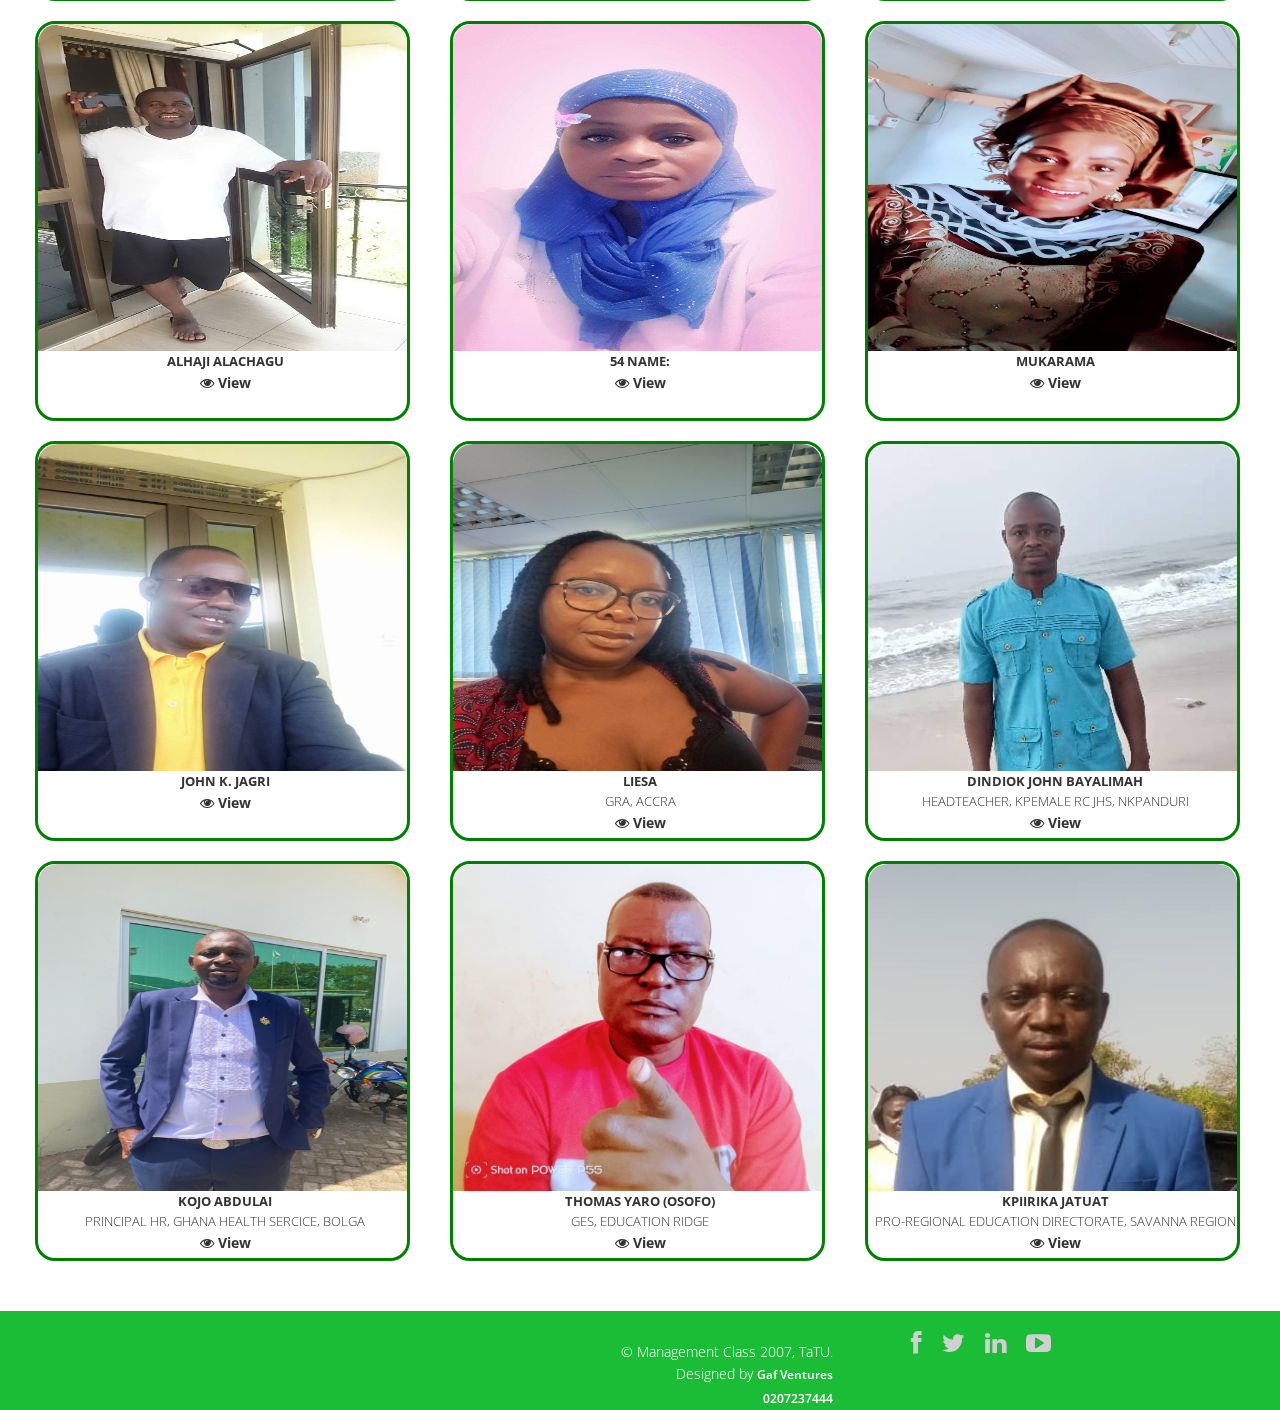
==== commit b6fe7712: "Update gallery.html" ====
--- a/gallery.html
+++ b/gallery.html
@@ -1077,8 +1077,8 @@
               <img class="img-responsive" src="images/members/73.jpeg" alt="">
               <div class="overlay">
                 <div class="recent-work-inner">
-                  <p><a href="#">ALIECE</a></p>
-                  <p>PLACE OF WORK:GRA, ACCRA</p>
+                  <p><a href="#">LIESA</a></p>
+                  <p>GRA, ACCRA</p>
                   <a class="preview" href="images/members/73.jpeg" rel="prettyPhoto"><i class="fa fa-eye"></i> View</a>
                 </div>
               </div>
@@ -1091,7 +1091,7 @@
               <div class="overlay">
                 <div class="recent-work-inner">
                   <p><a href="#">DINDIOK JOHN BAYALIMAH</a></p>
-                  <p>PLACE OF WORK:HEADTEACHER, KPEMALE RC JHS, NKPANDURI</p>
+                  <p>HEADTEACHER, KPEMALE RC JHS, NKPANDURI</p>
                   <a class="preview" href="images/members/72.jpeg" rel="prettyPhoto"><i class="fa fa-eye"></i> View</a>
                 </div>
               </div>
@@ -1104,8 +1104,36 @@
               <div class="overlay">
                 <div class="recent-work-inner">
                   <p><a href="#">KOJO ABDULAI</a></p>
-                  <p>PLACE OF WORK:PRINCIPAL HR, GHANA HEALTH SERCICE, BOLGA</p>
+                  <p>PRINCIPAL HR, GHANA HEALTH SERCICE, BOLGA</p>
                   <a class="preview" href="images/members/75.jpeg" rel="prettyPhoto"><i class="fa fa-eye"></i> View</a>
+                </div>
+              </div>
+            </div>
+          </div>
+          <!--/.portfolio-item-->
+                    <!--/.portfolio-item-->
+          <div class="portfolio-item bootstrap wordpress col-xs-12 col-sm-4 col-md-3" id="portfolio-items">
+            <div class="recent-work-wrap">
+              <img class="img-responsive" src="images/members/74.jpeg" alt="">
+              <div class="overlay">
+                <div class="recent-work-inner">
+                  <p><a href="#">THOMAS YARO (OSOFO)</a></p>
+                  <p>GES, EDUCATION RIDGE</p>
+                  <a class="preview" href="images/members/74.jpeg" rel="prettyPhoto"><i class="fa fa-eye"></i> View</a>
+                </div>
+              </div>
+            </div>
+          </div>
+          <!--/.portfolio-item-->
+                    <!--/.portfolio-item-->
+          <div class="portfolio-item bootstrap wordpress col-xs-12 col-sm-4 col-md-3" id="portfolio-items">
+            <div class="recent-work-wrap">
+              <img class="img-responsive" src="images/members/70.jpeg" alt="">
+              <div class="overlay">
+                <div class="recent-work-inner">
+                  <p><a href="#">KPIIRIKA JATUAT</a></p>
+                  <p>PRO-REGIONAL EDUCATION DIRECTORATE, SAVANNA REGION</p>
+                  <a class="preview" href="images/members/70.jpeg" rel="prettyPhoto"><i class="fa fa-eye"></i> View</a>
                 </div>
               </div>
             </div>
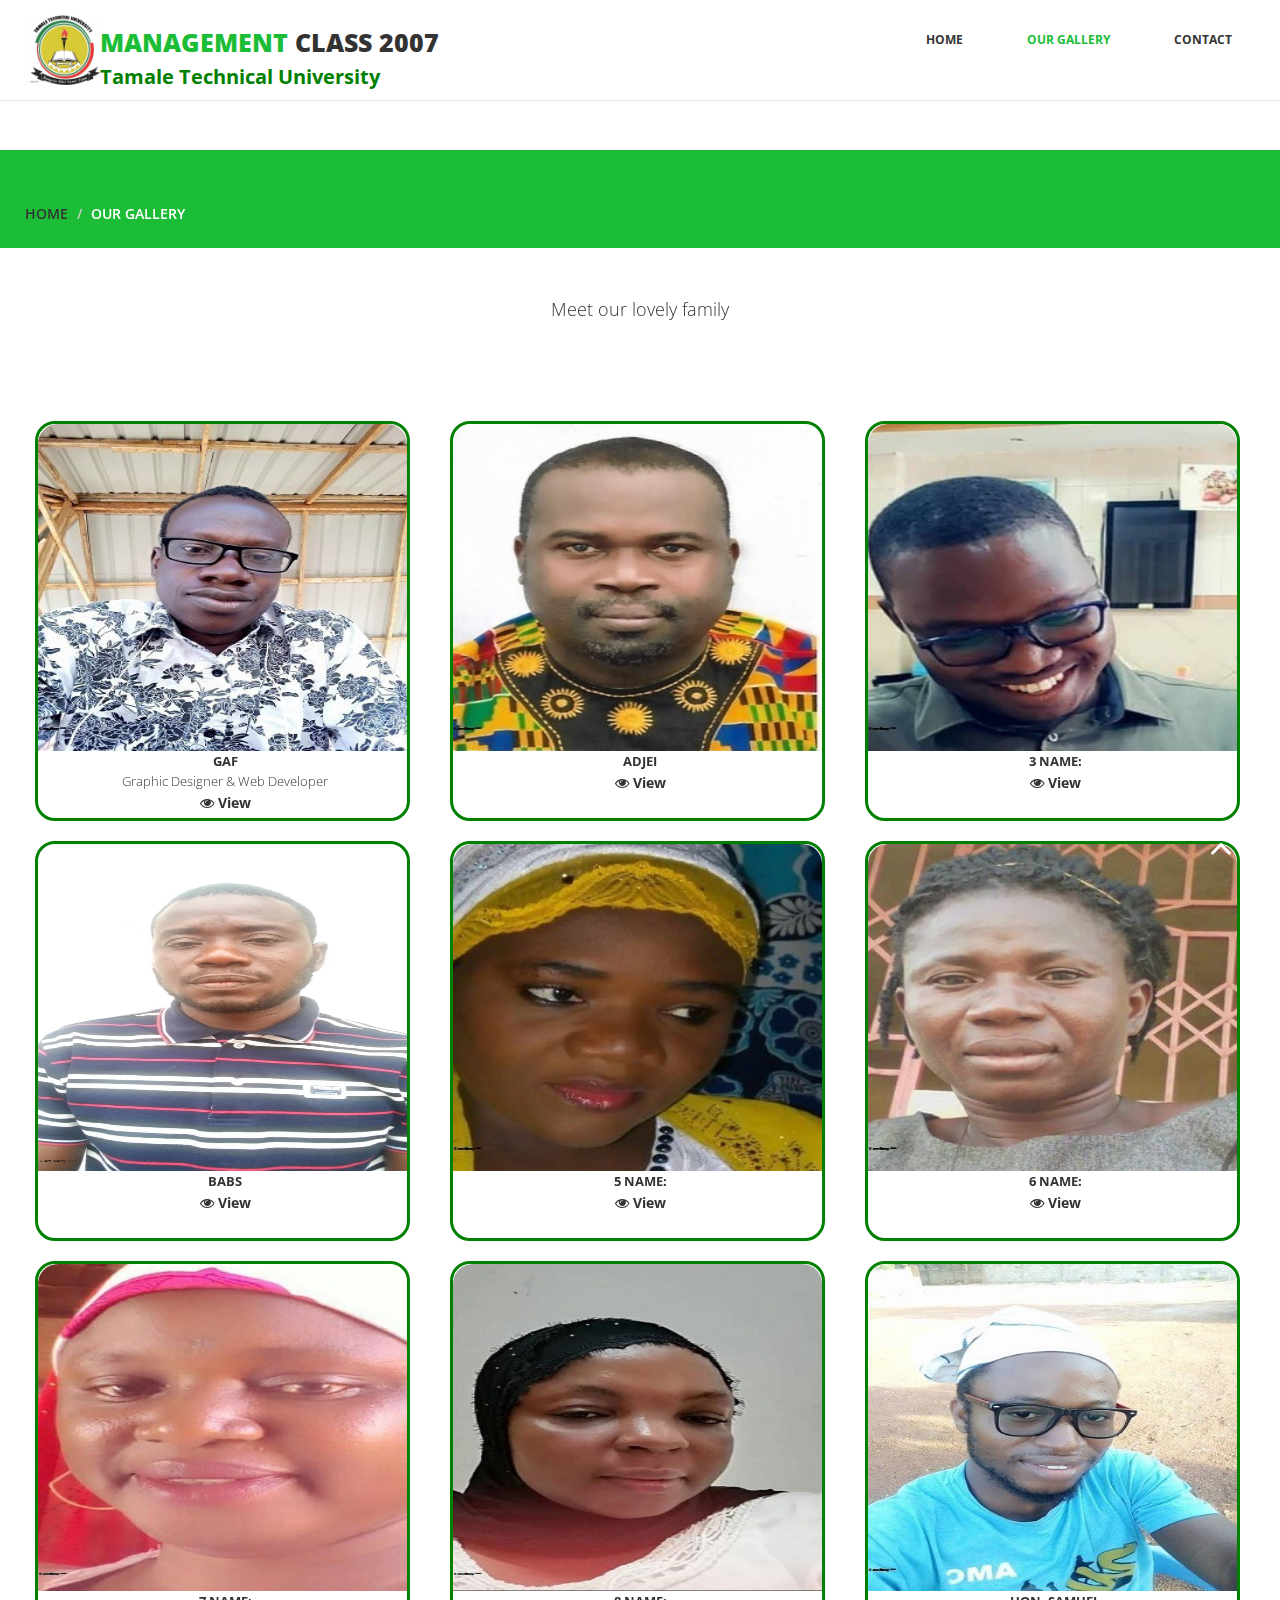
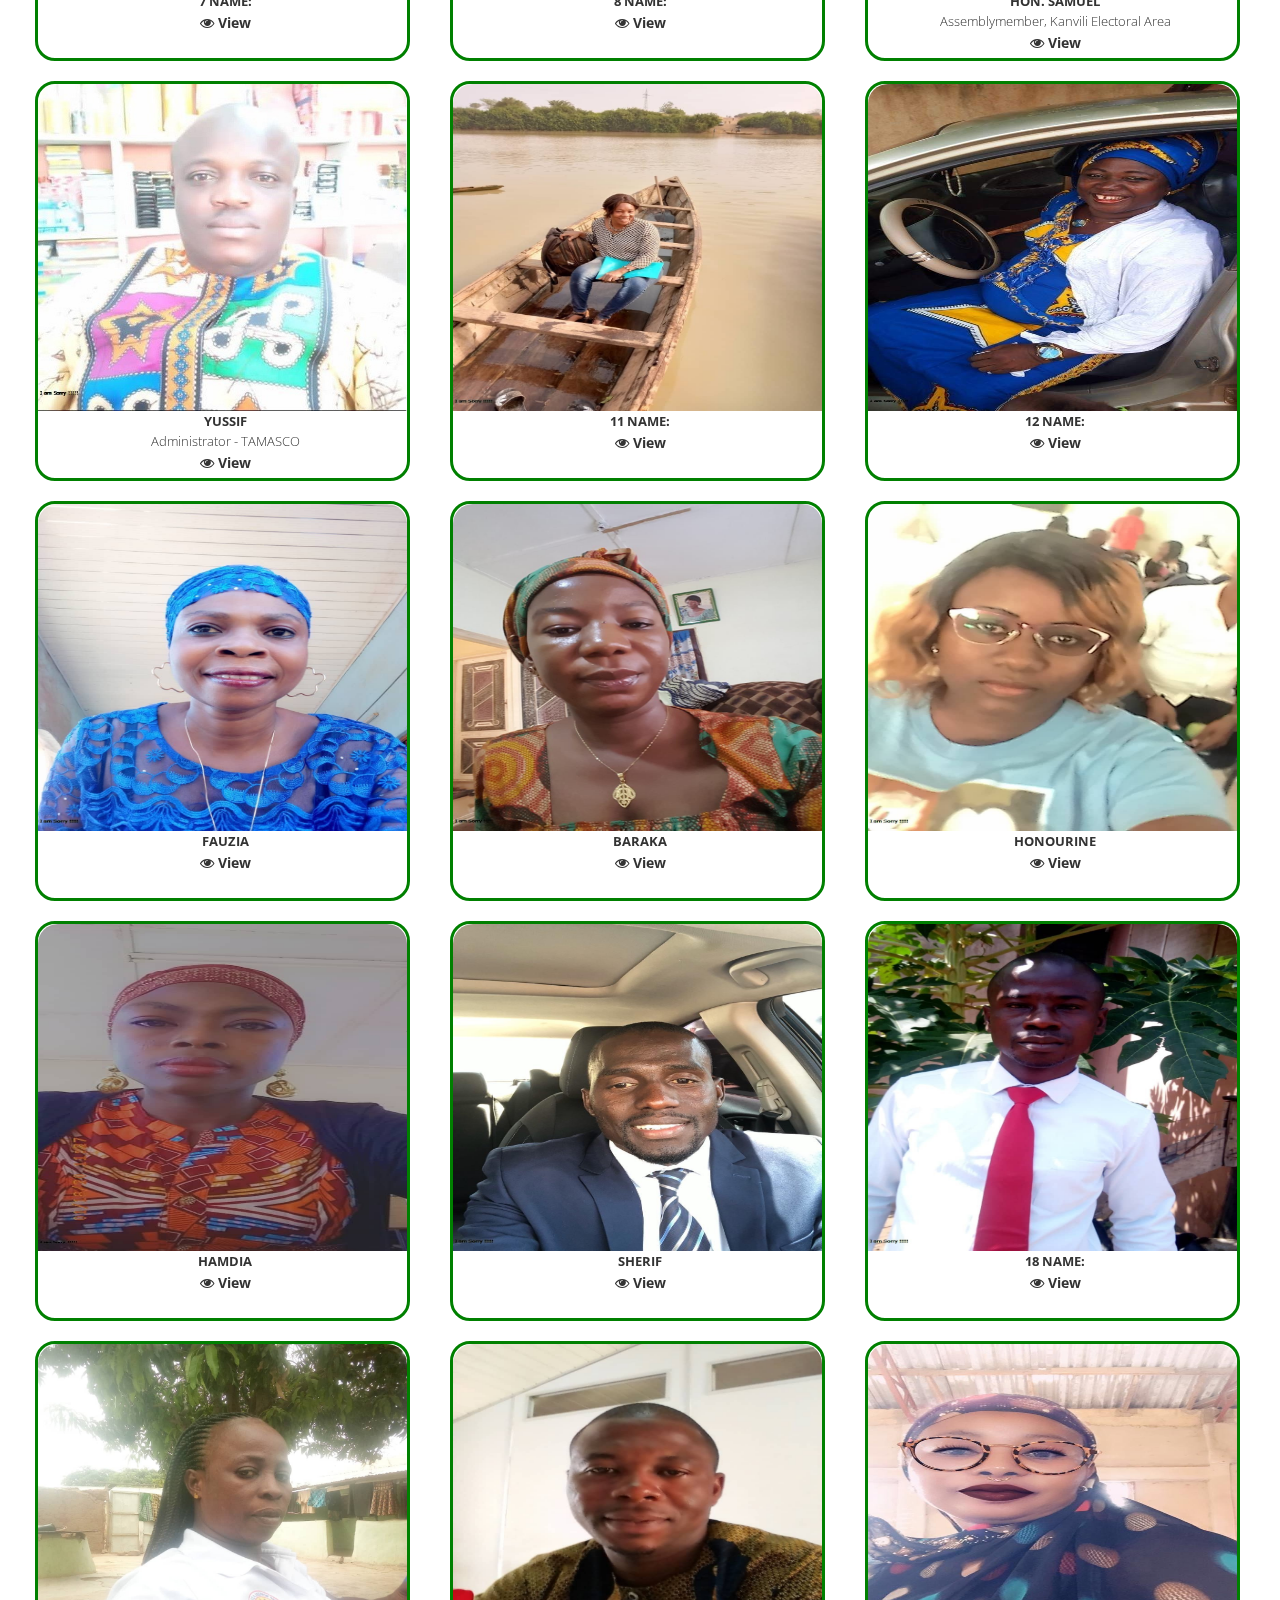
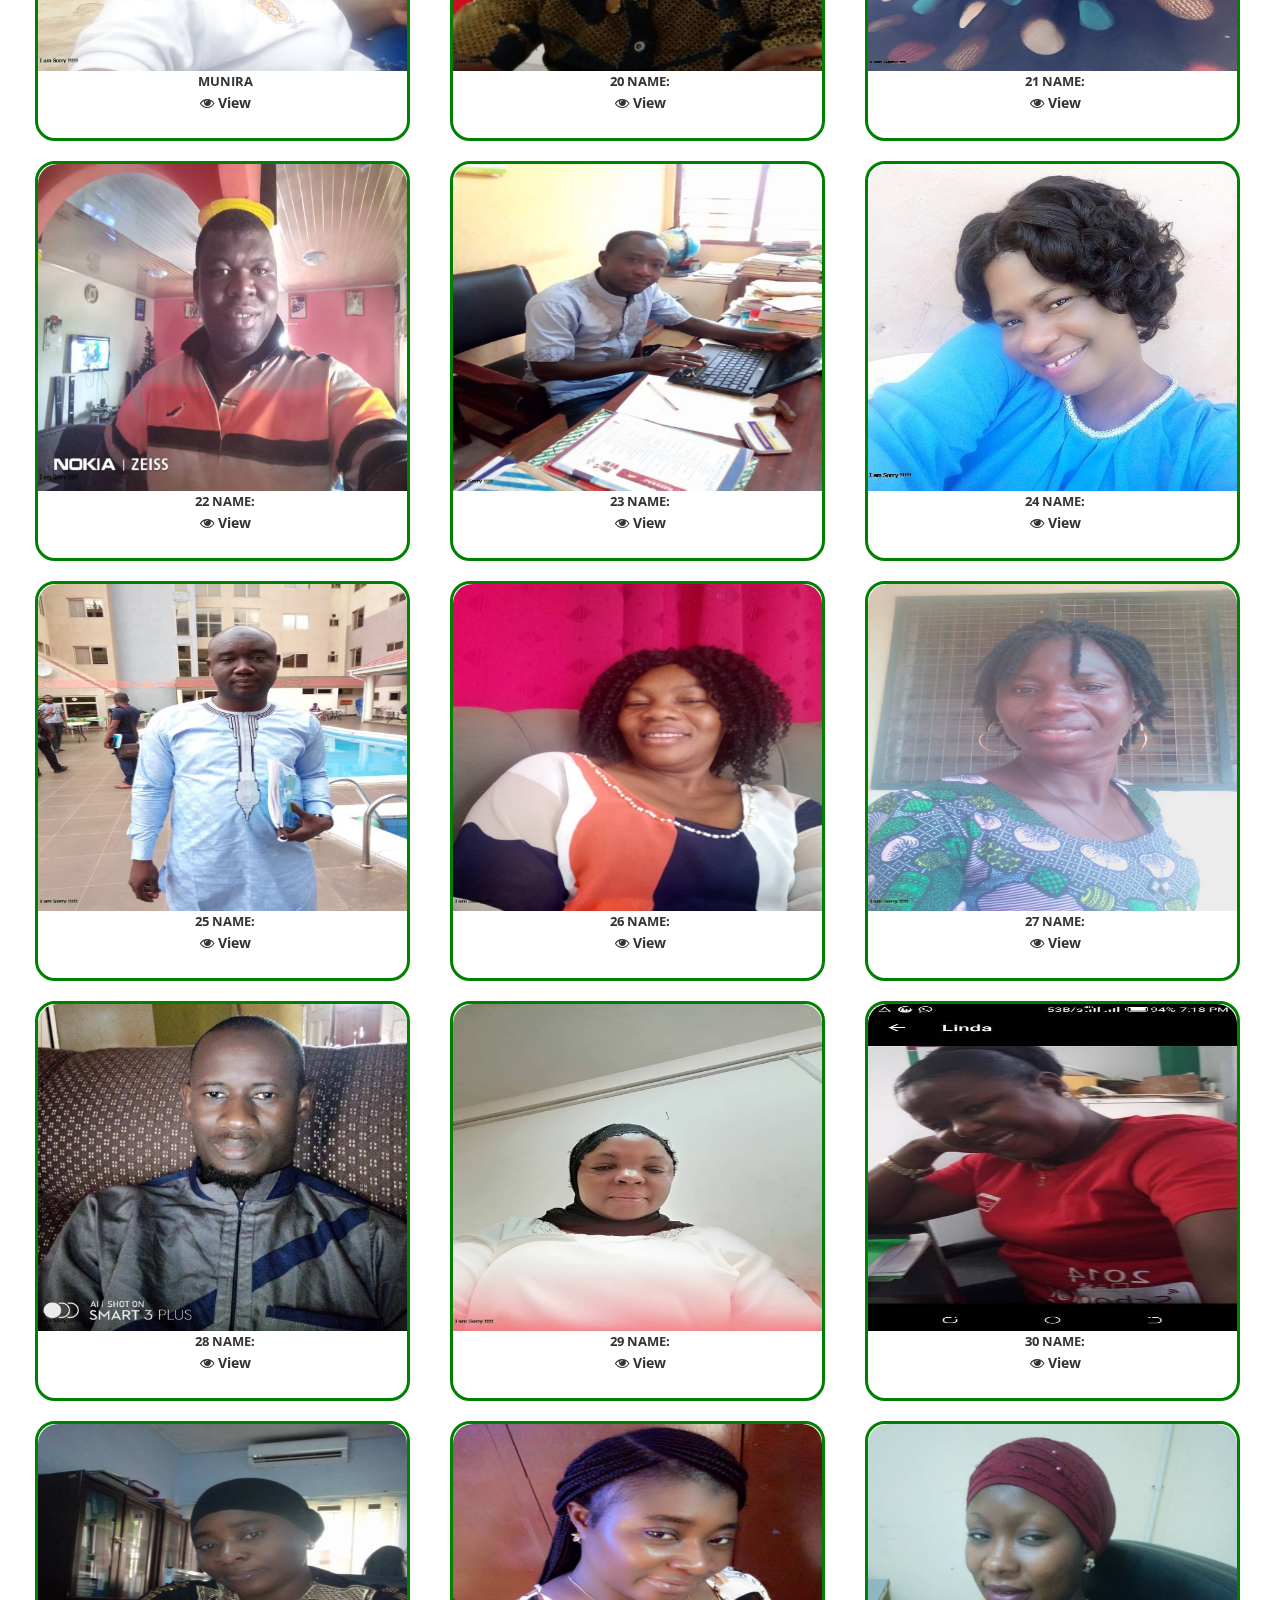
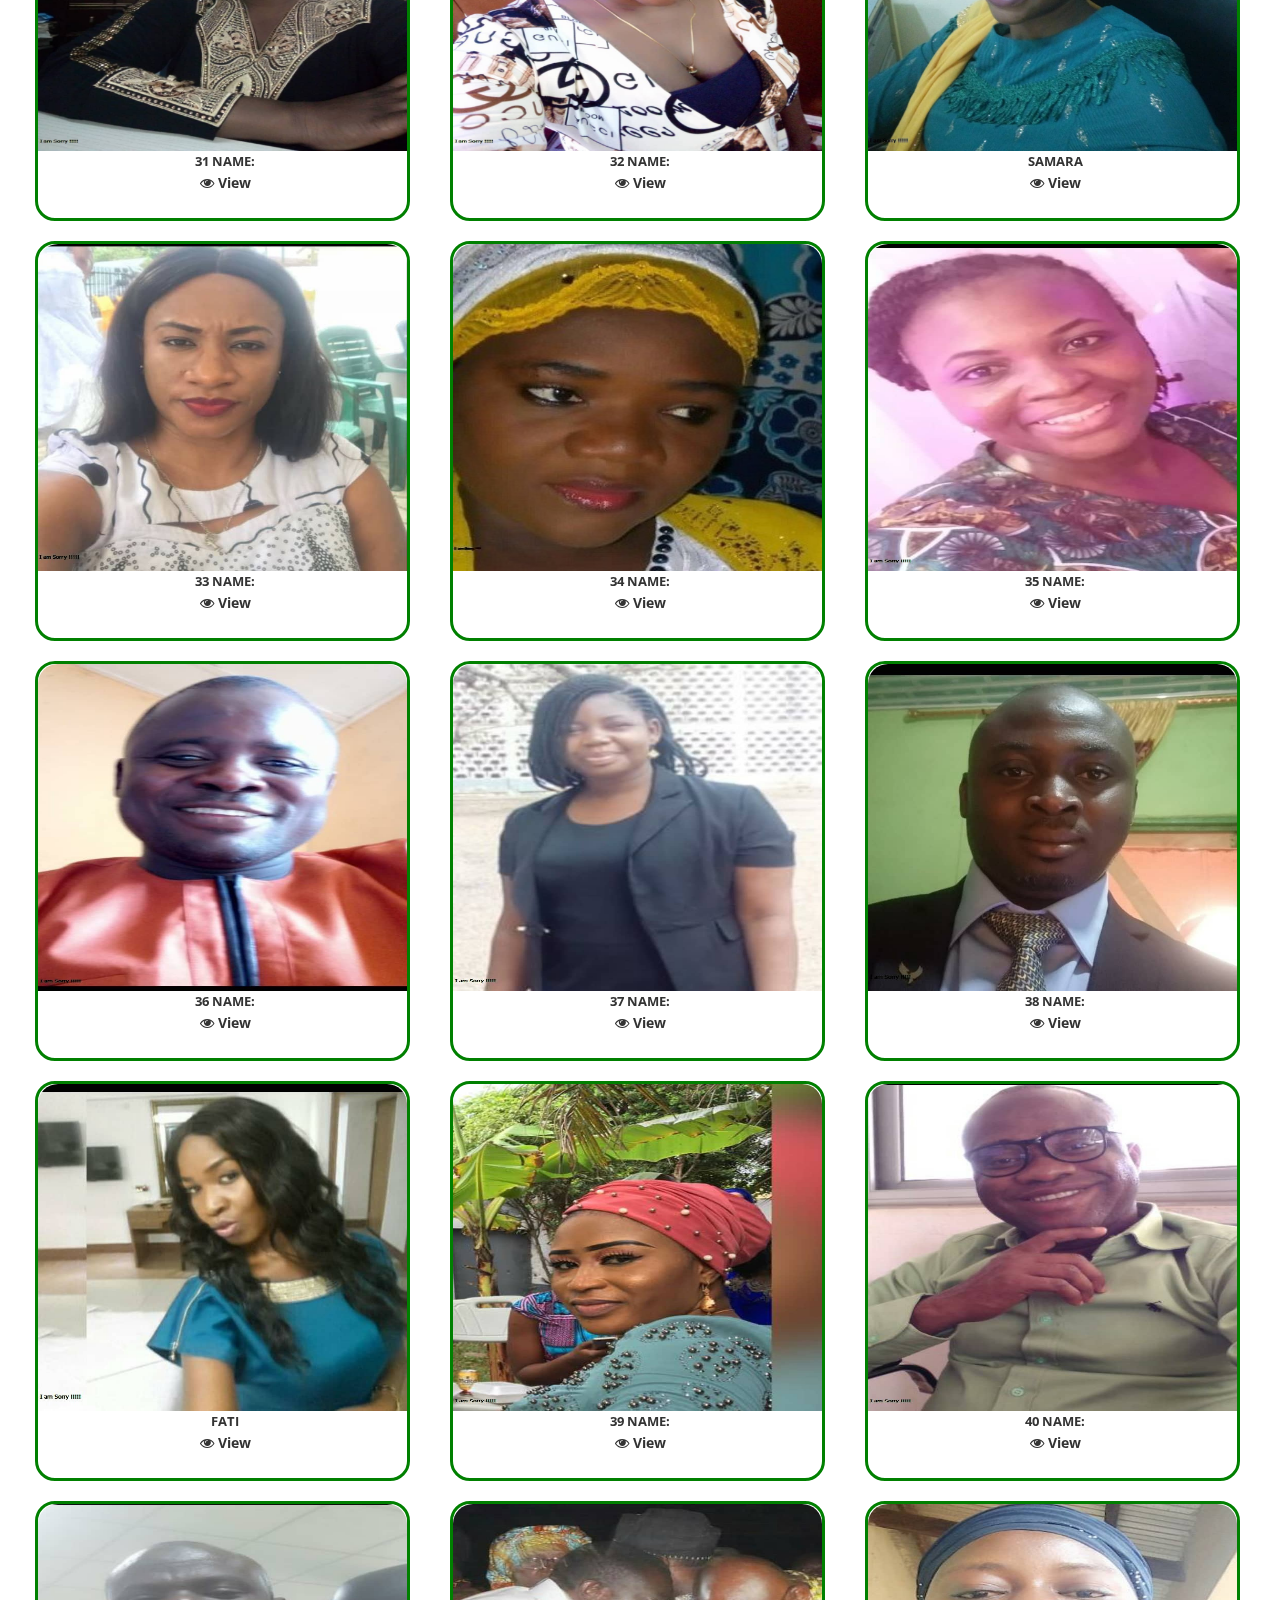
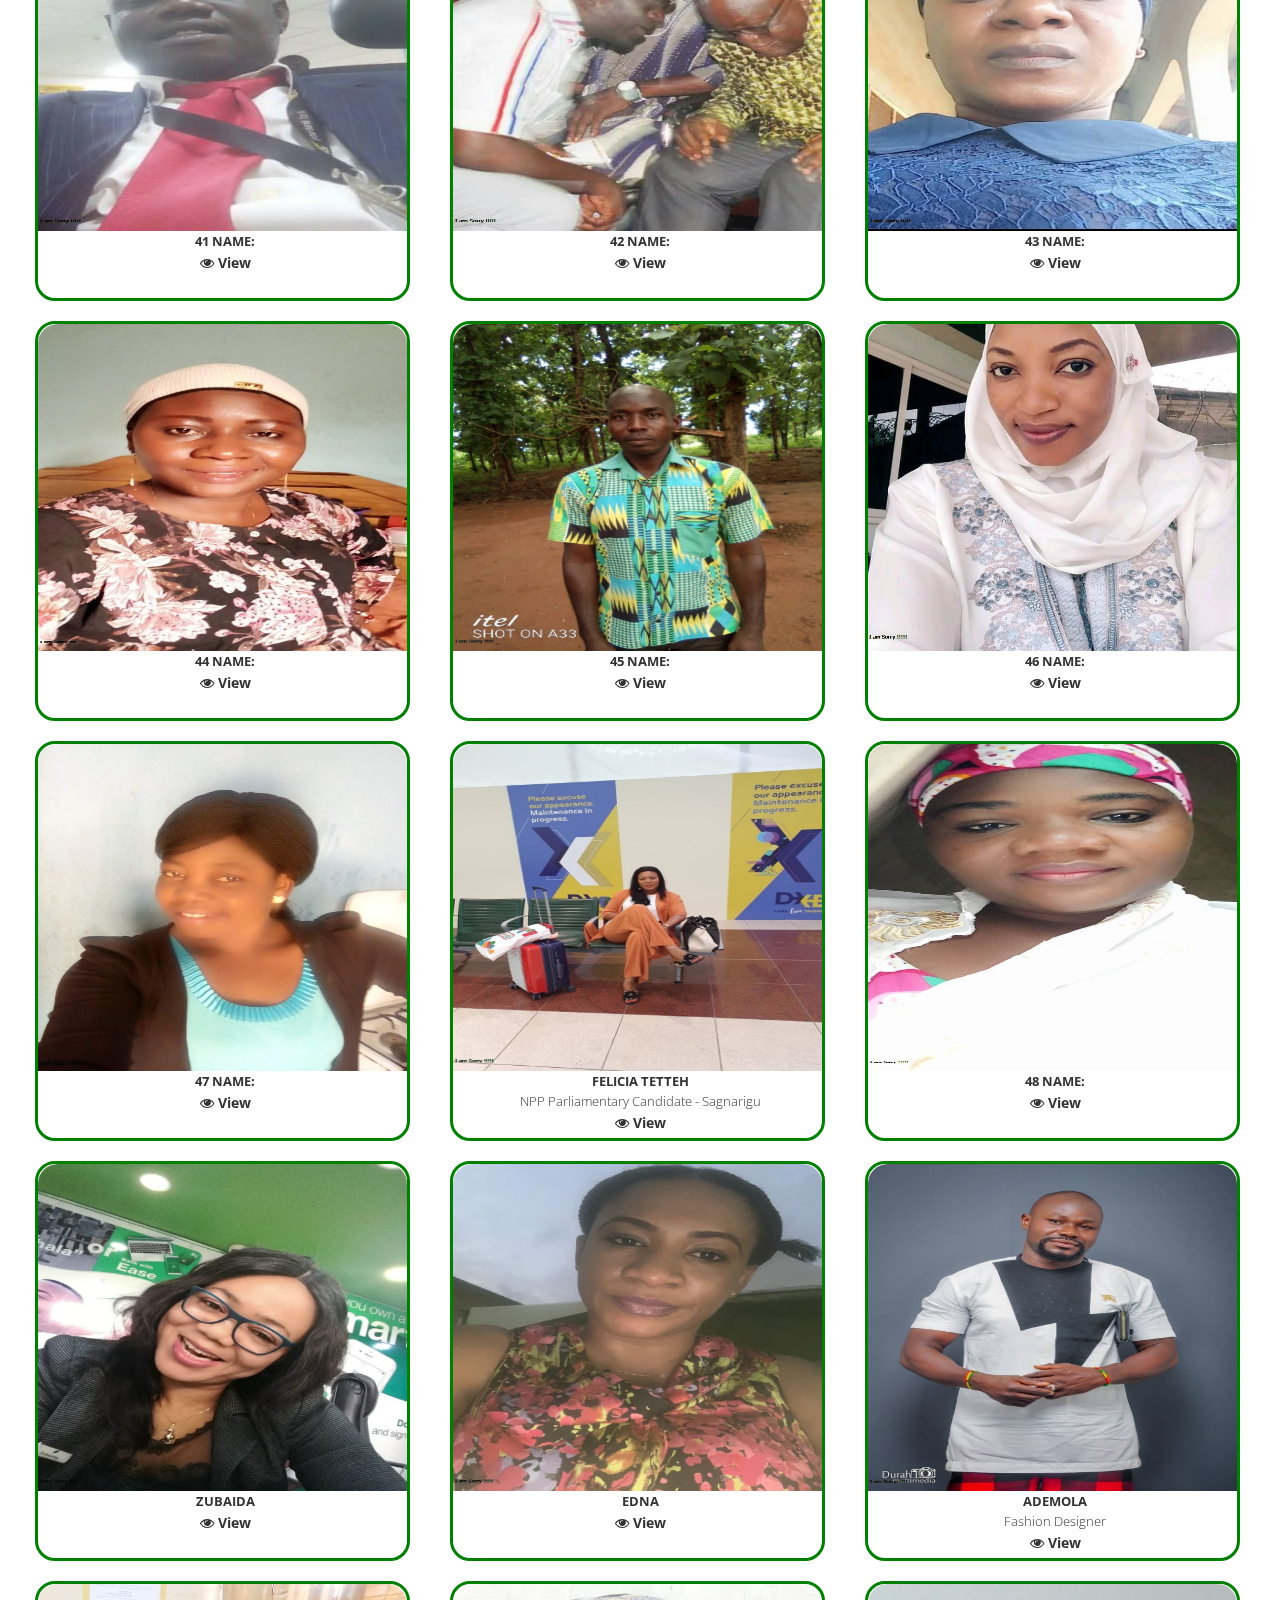
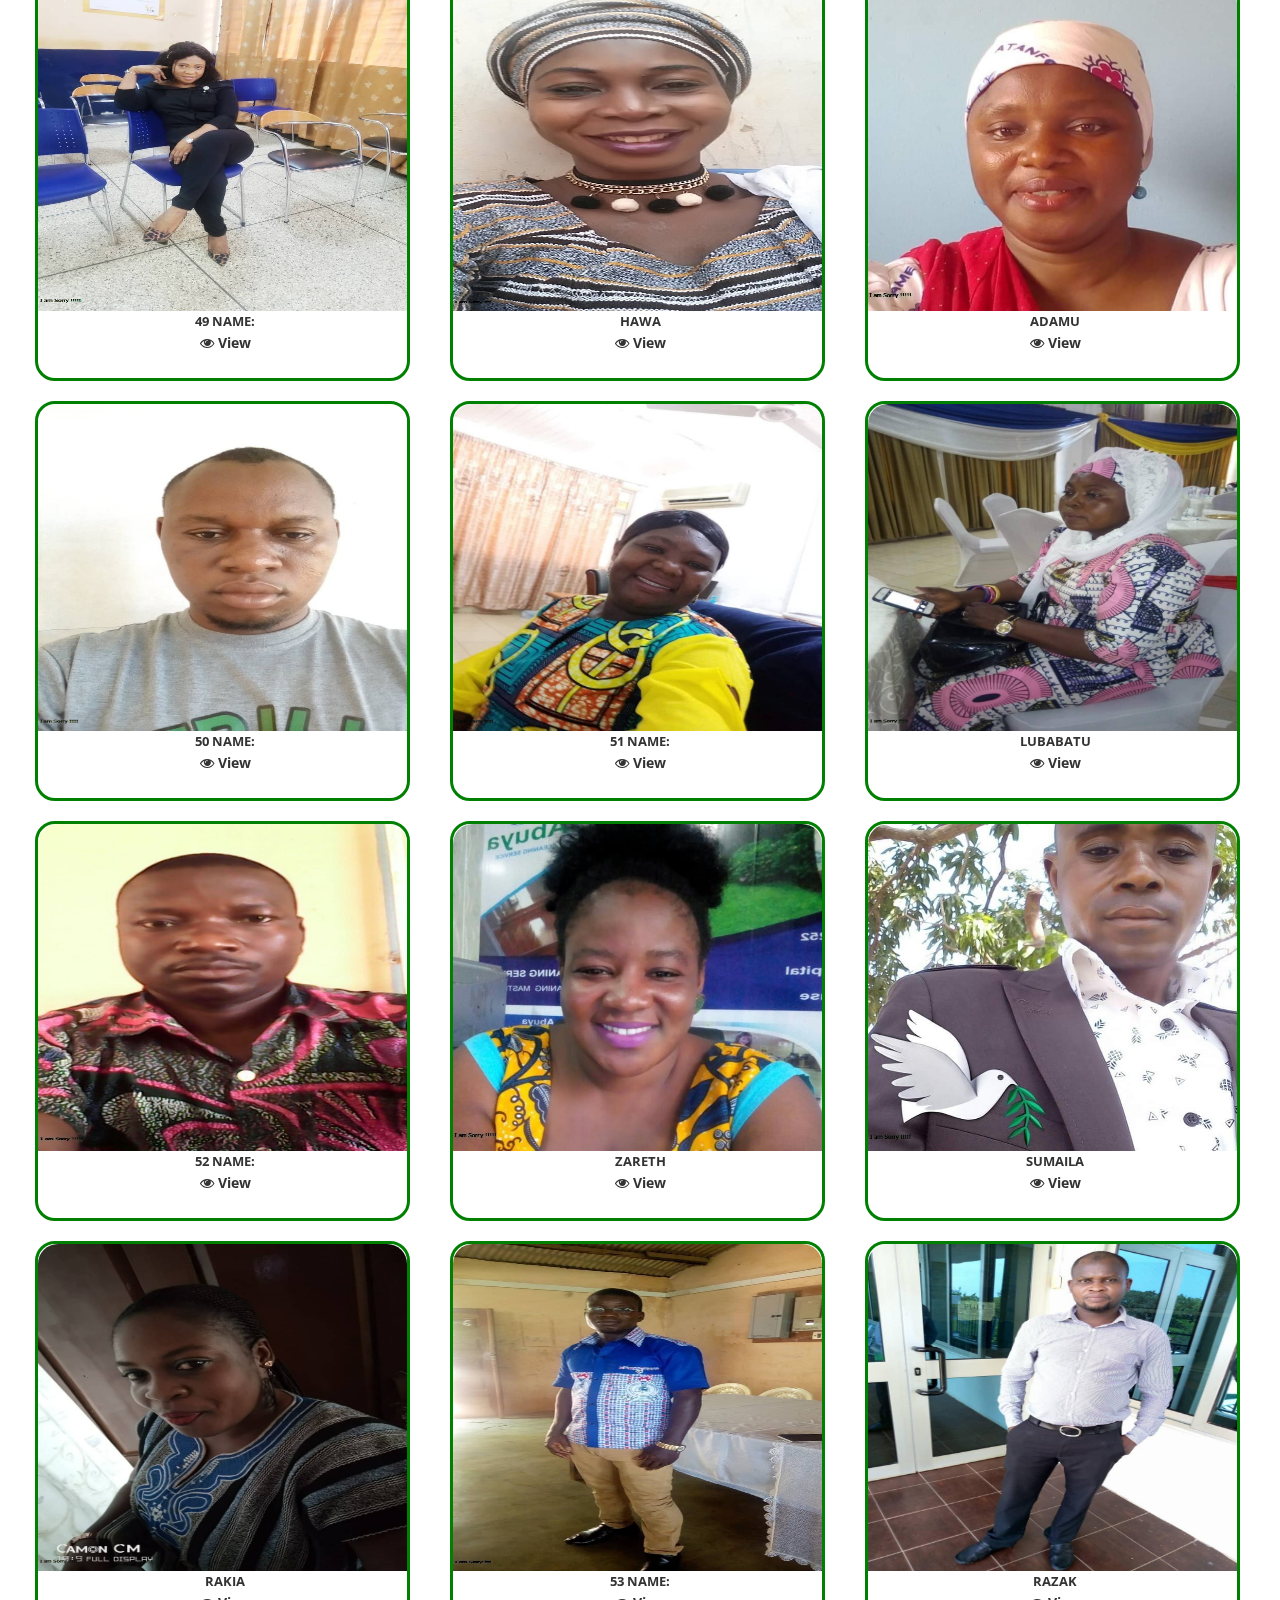
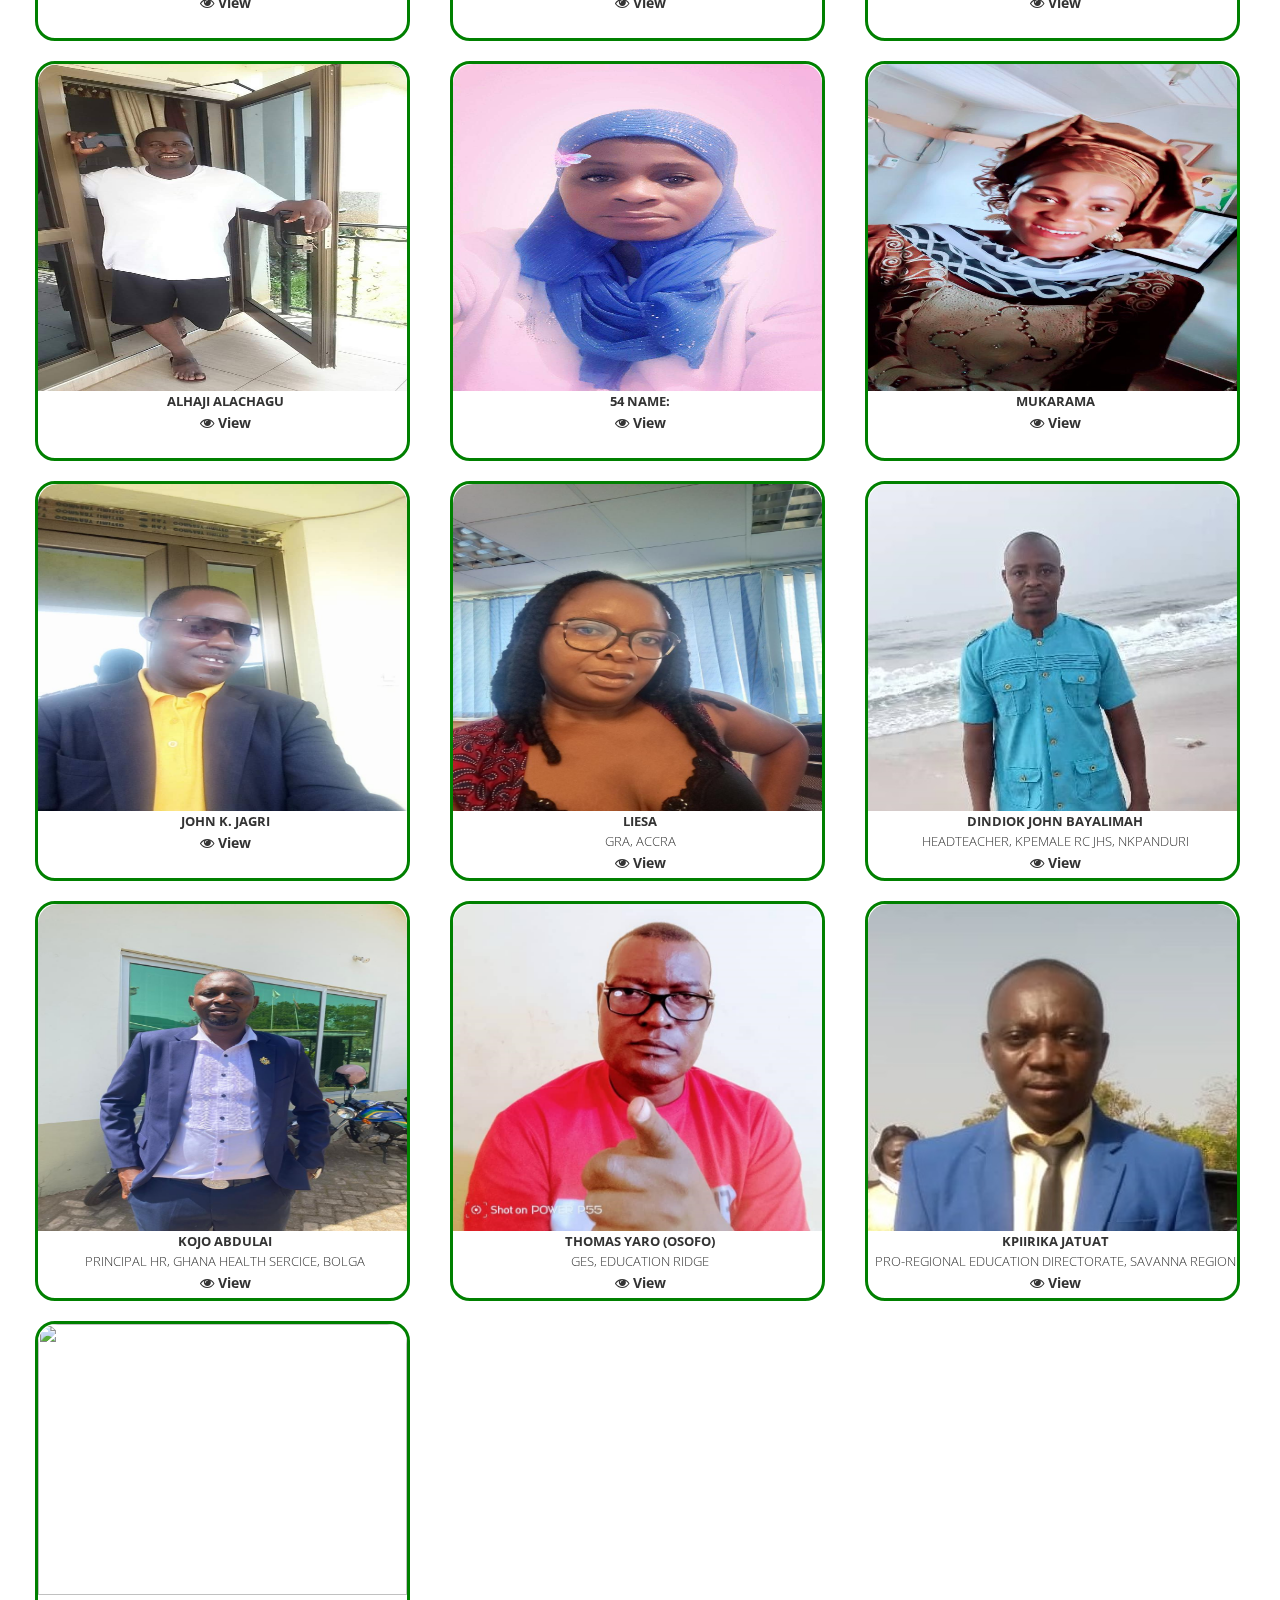
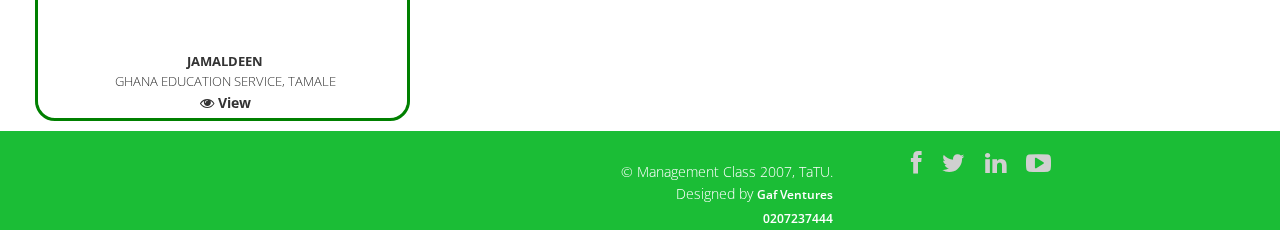
==== commit 79226c50: "Update gallery.html" ====
--- a/gallery.html
+++ b/gallery.html
@@ -1139,6 +1139,20 @@
             </div>
           </div>
           <!--/.portfolio-item-->
+          <!--/.portfolio-item-->
+          <div class="portfolio-item bootstrap wordpress col-xs-12 col-sm-4 col-md-3" id="portfolio-items">
+            <div class="recent-work-wrap">
+              <img class="img-responsive" src="images/members/76.jpeg" alt="">
+              <div class="overlay">
+                <div class="recent-work-inner">
+                  <p><a href=" jamoh12.jyz@gmail.com">JAMALDEEN</a></p>
+                  <p>GHANA EDUCATION SERVICE, TAMALE</p>
+                  <a class="preview" href="images/members/76.jpeg" rel="prettyPhoto"><i class="fa fa-eye"></i> View</a>
+                </div>
+              </div>
+            </div>
+          </div>
+          <!--/.portfolio-item-->
           
         </div>
       </div>
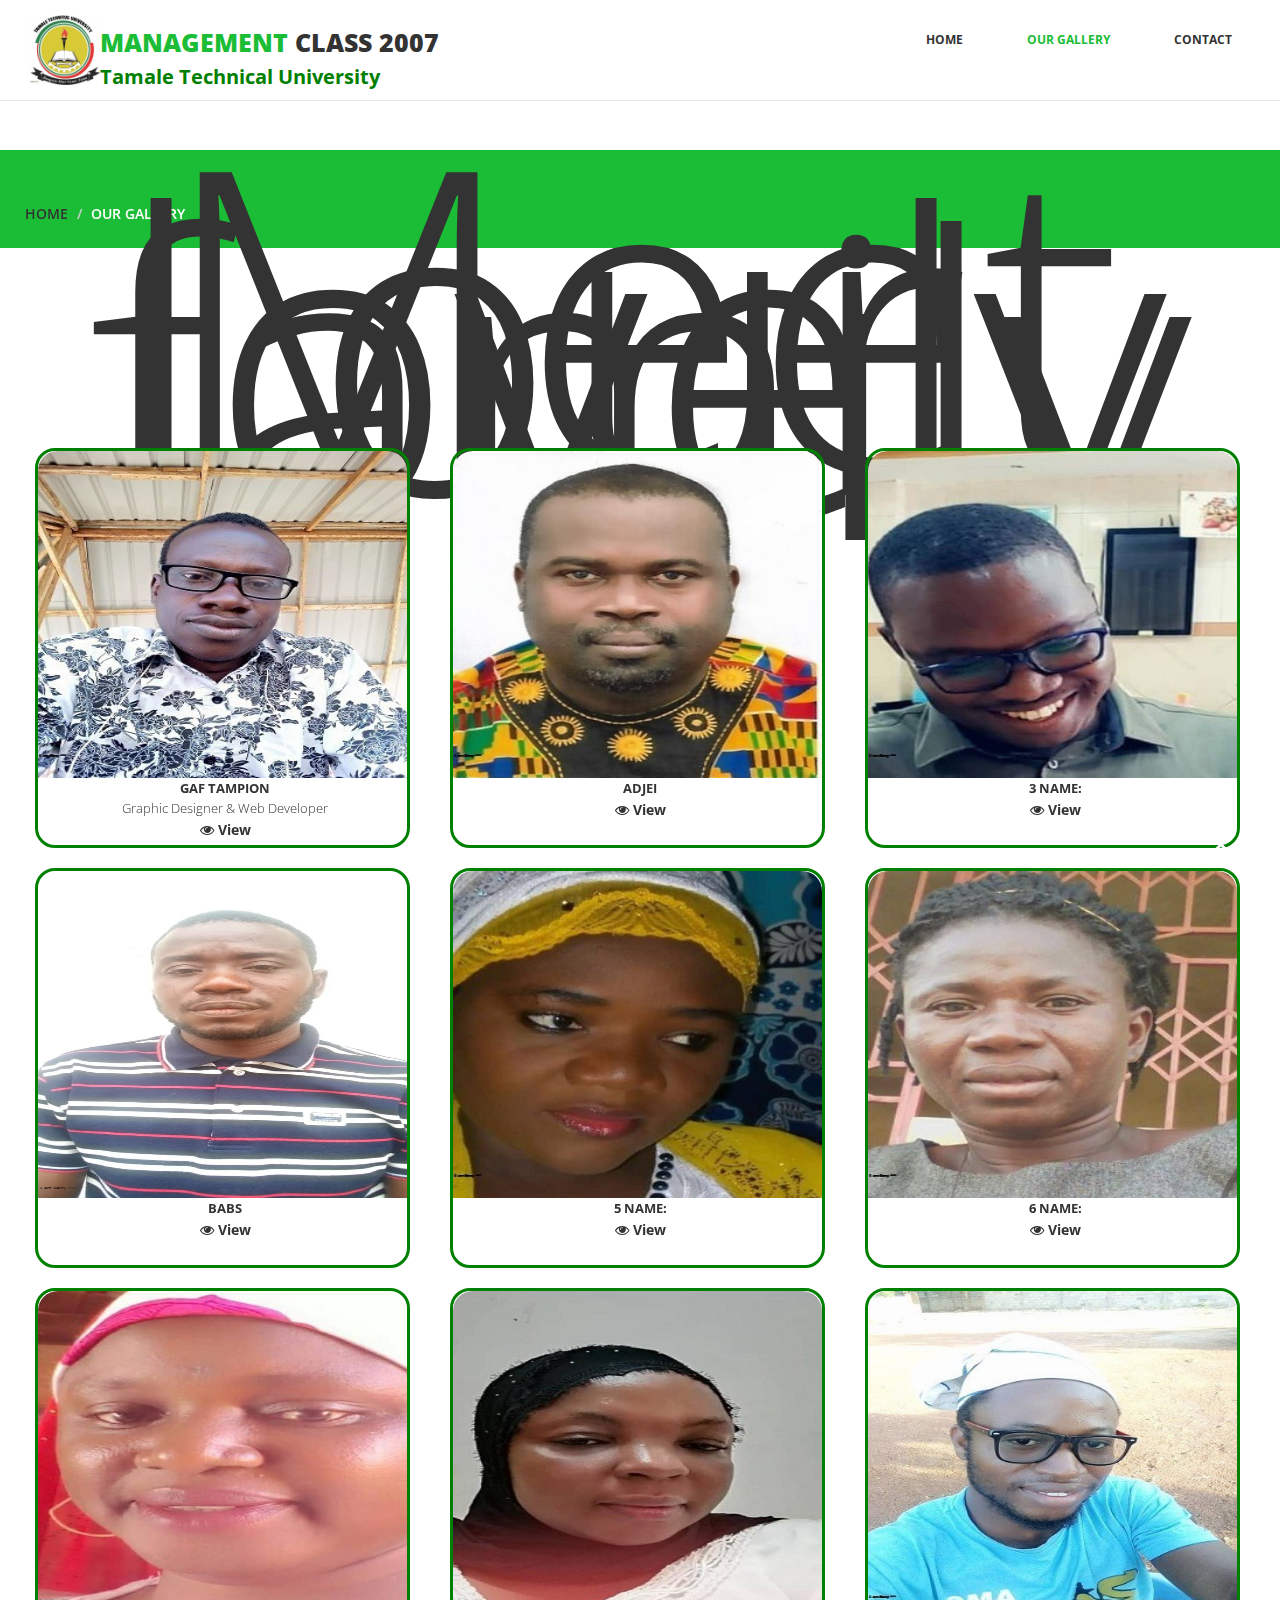
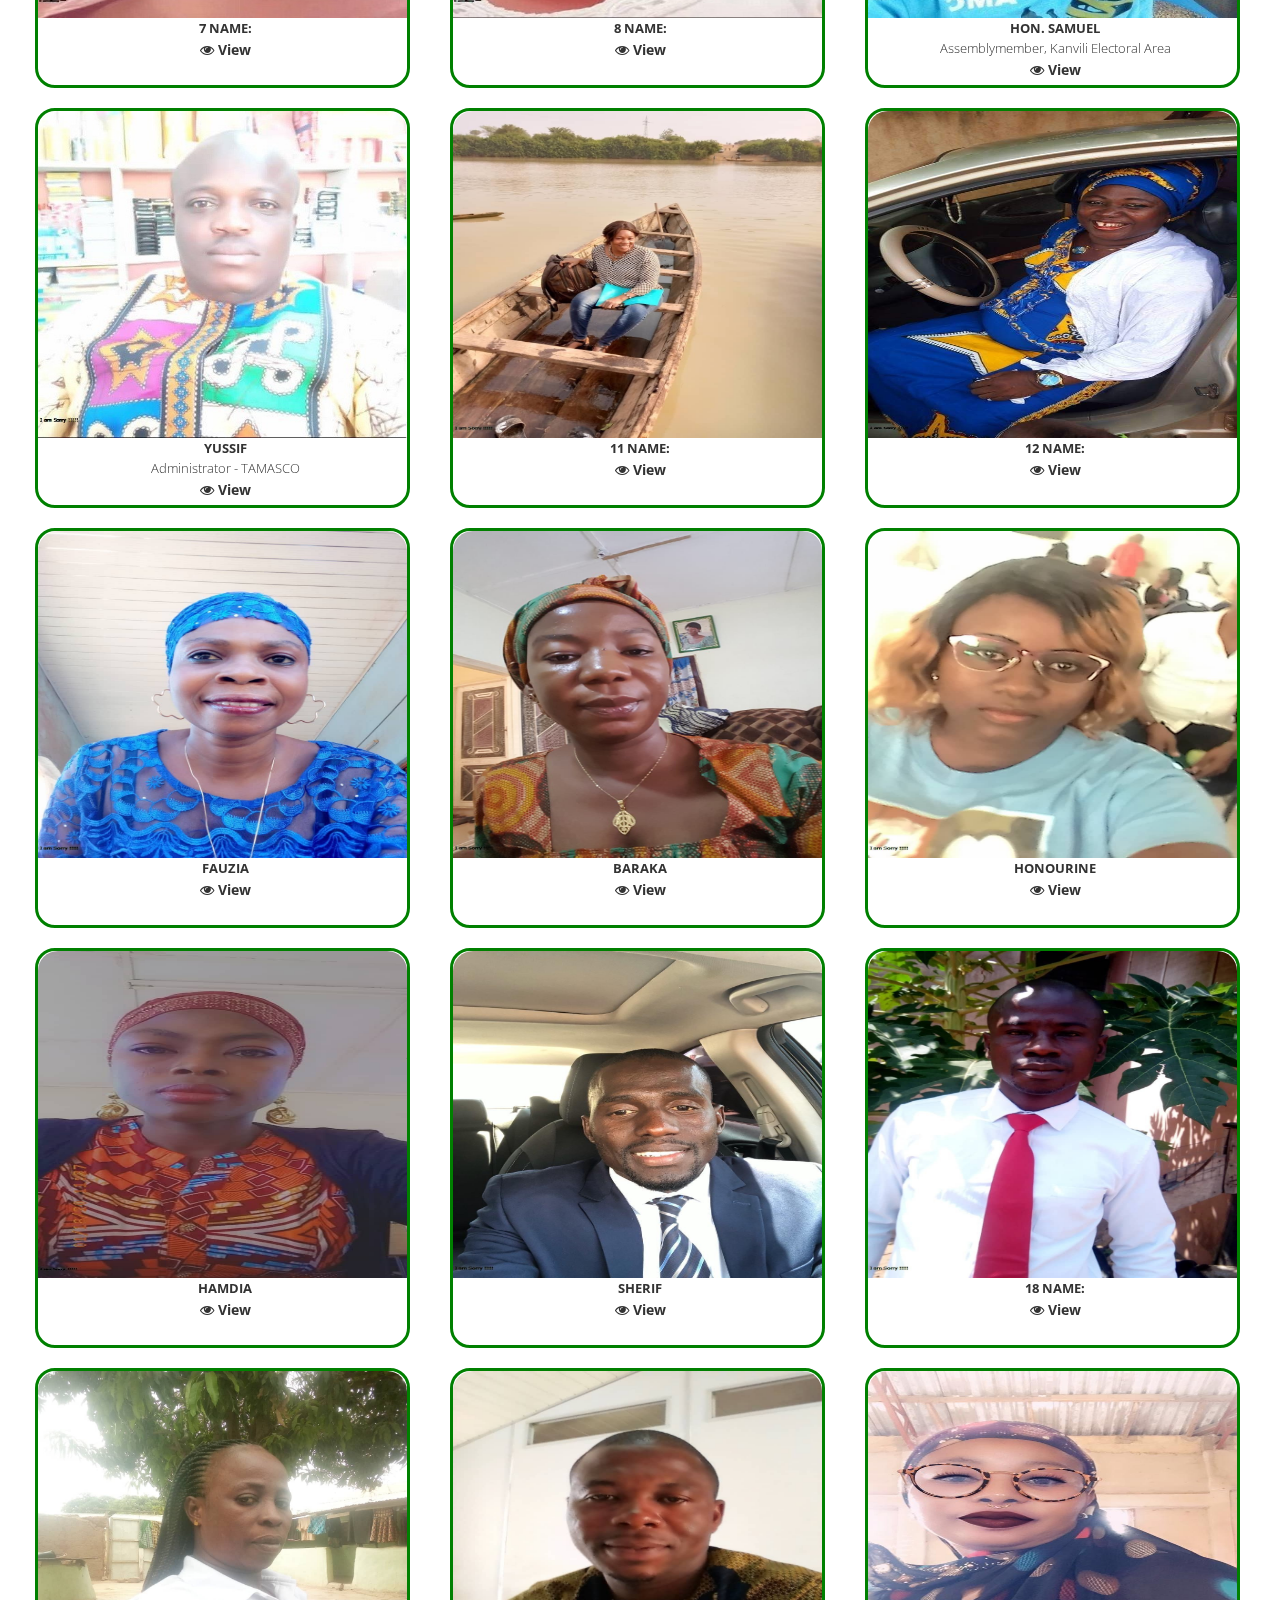
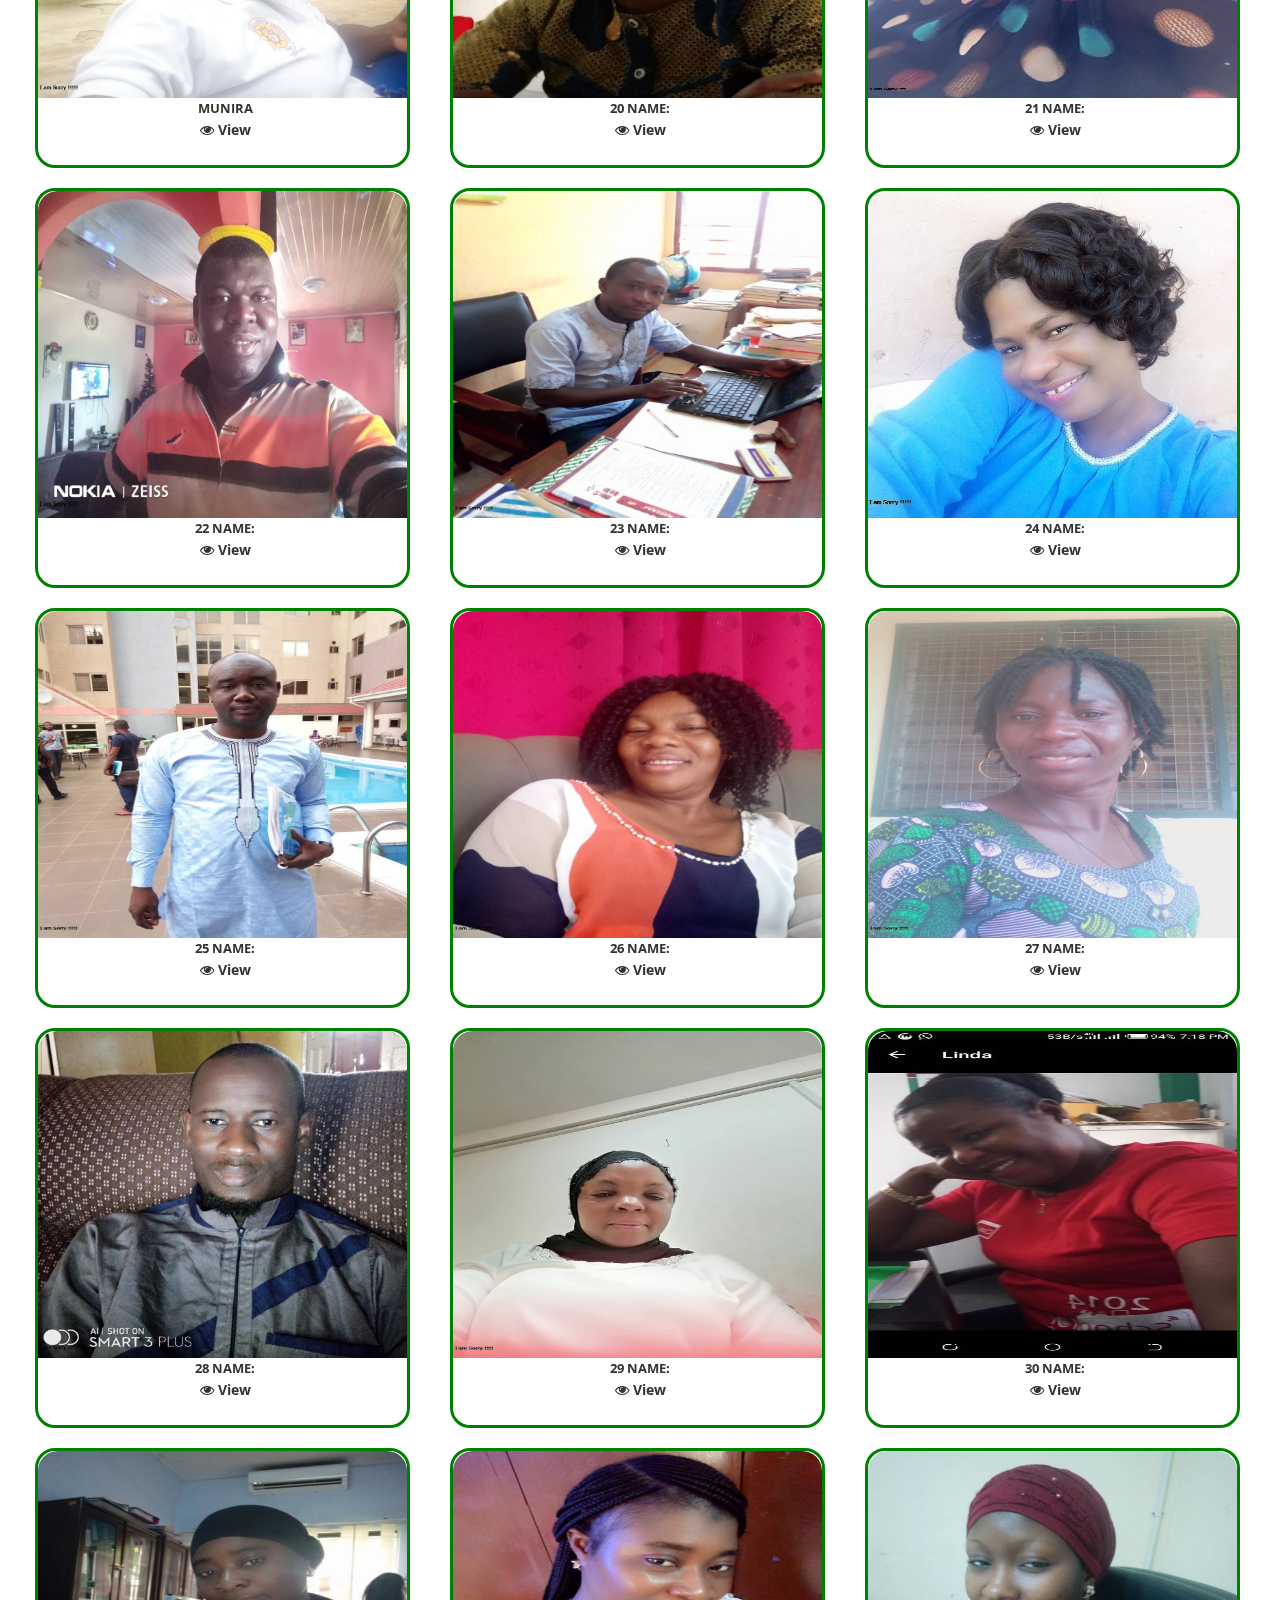
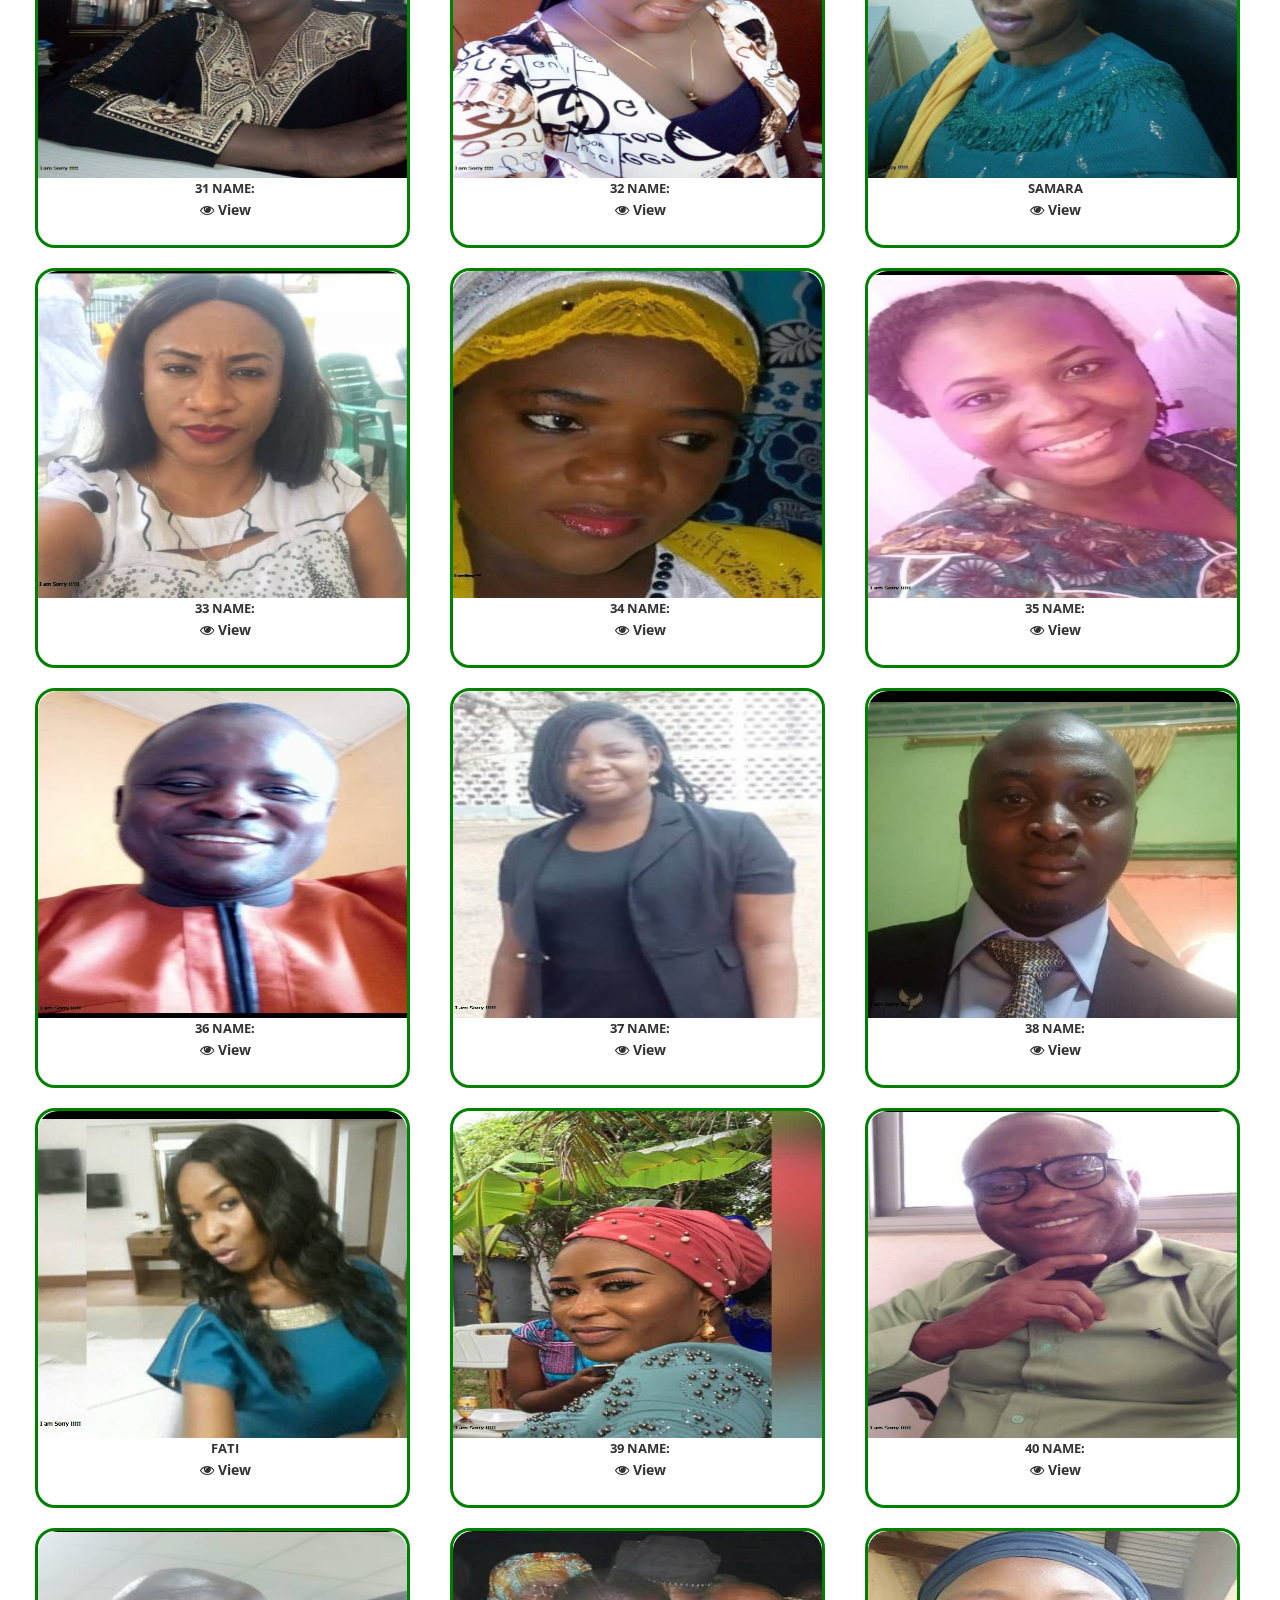
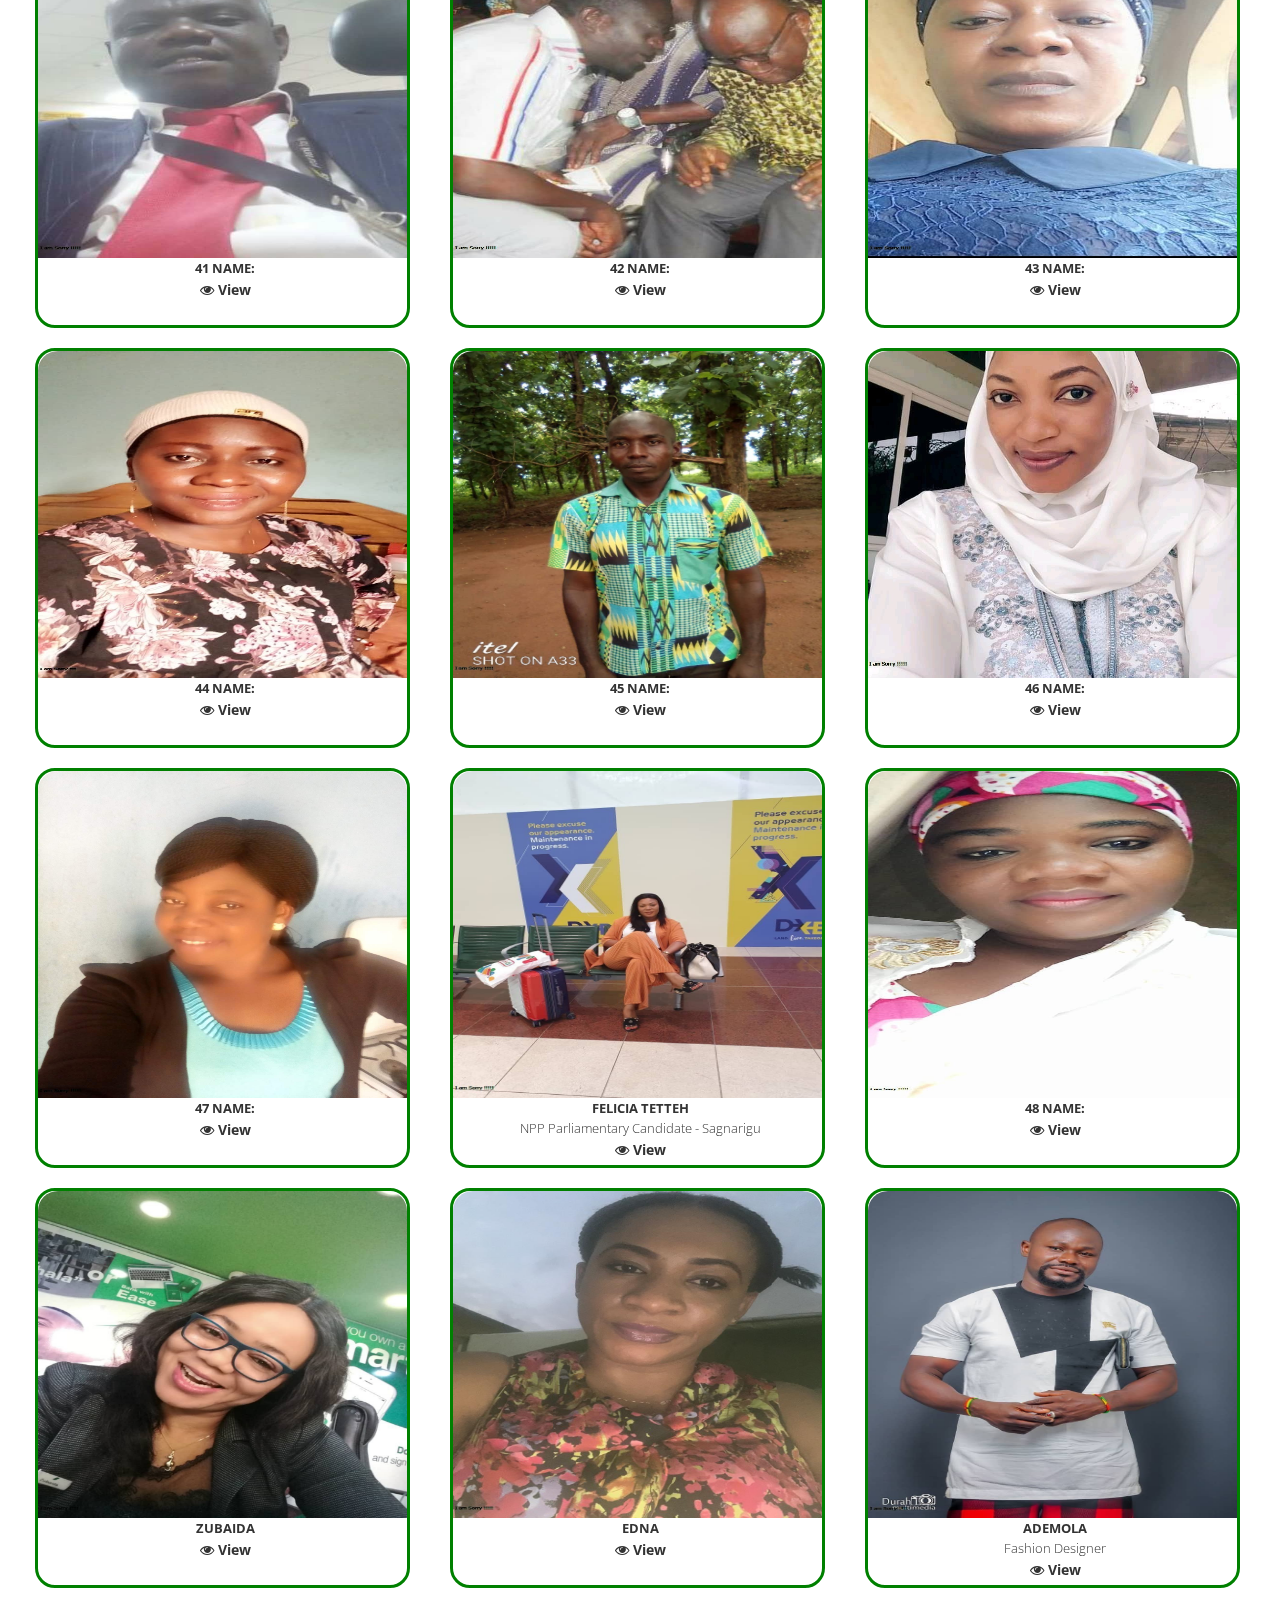
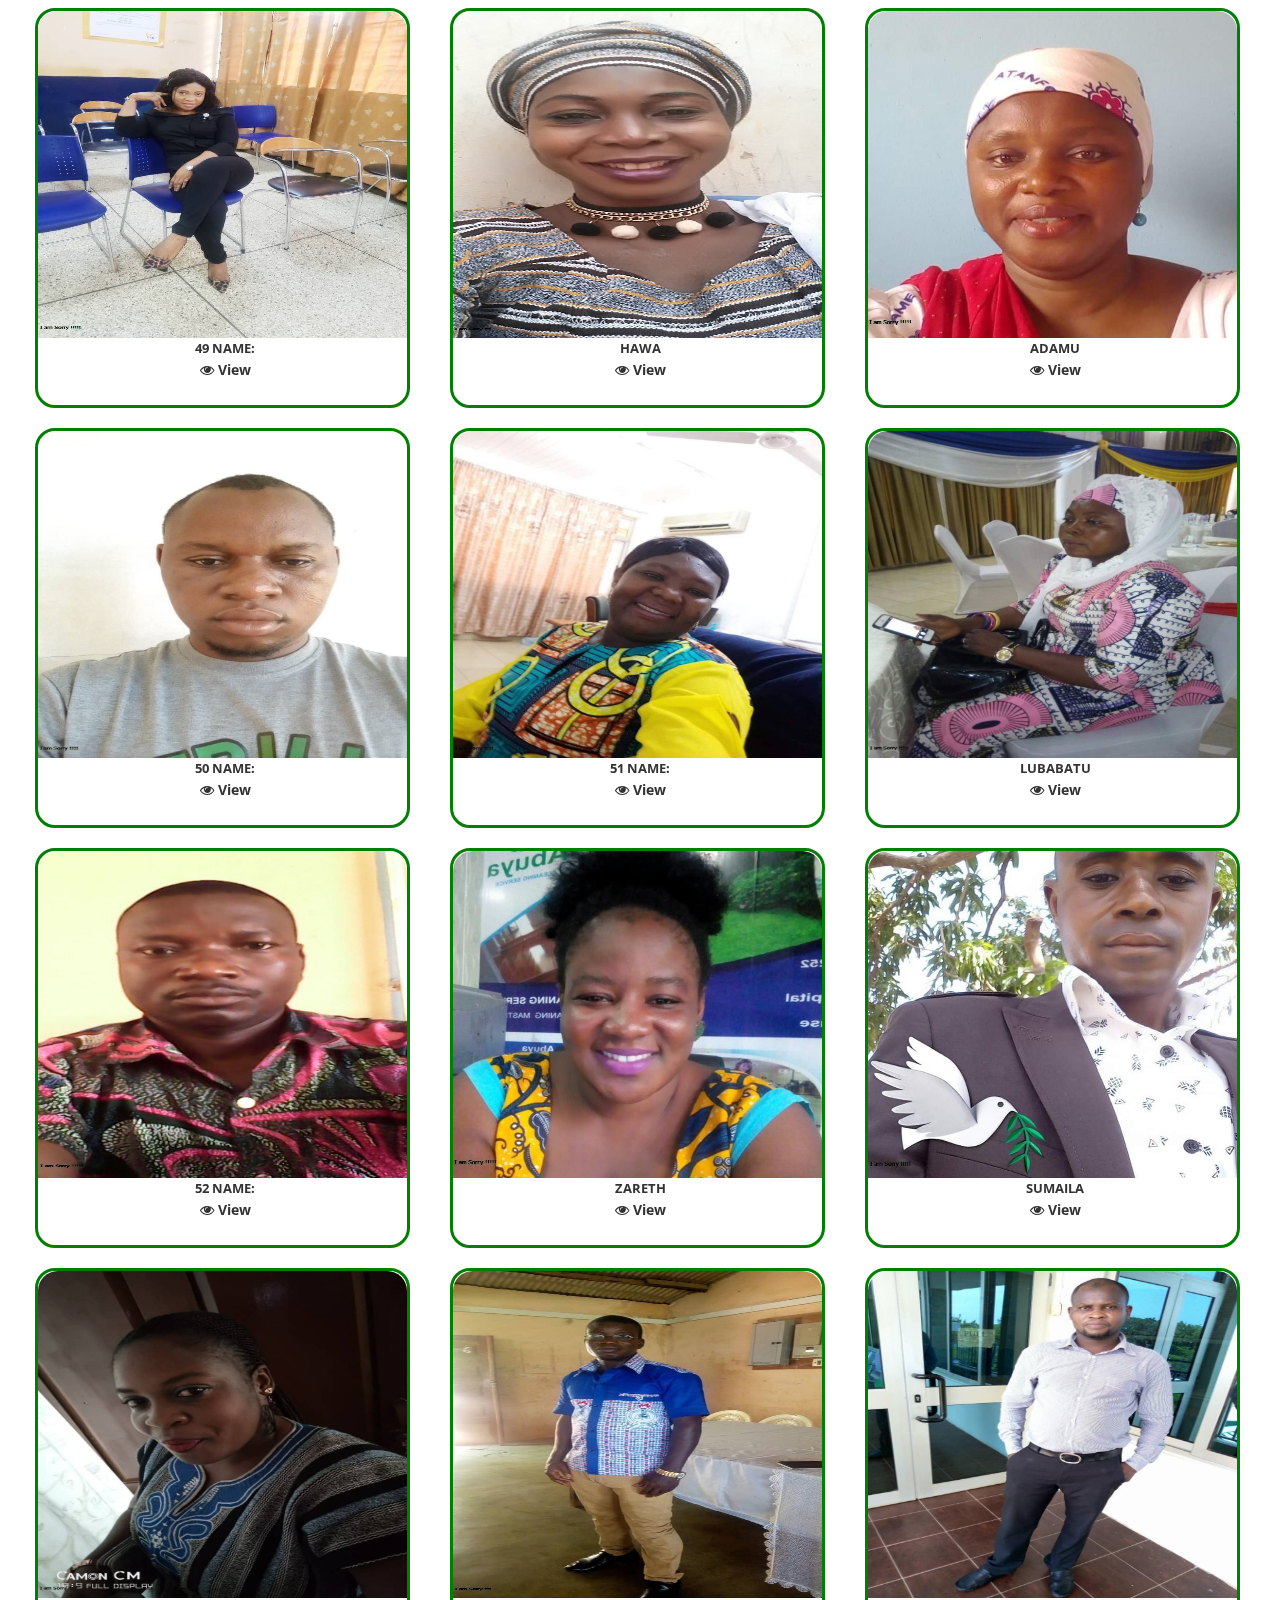
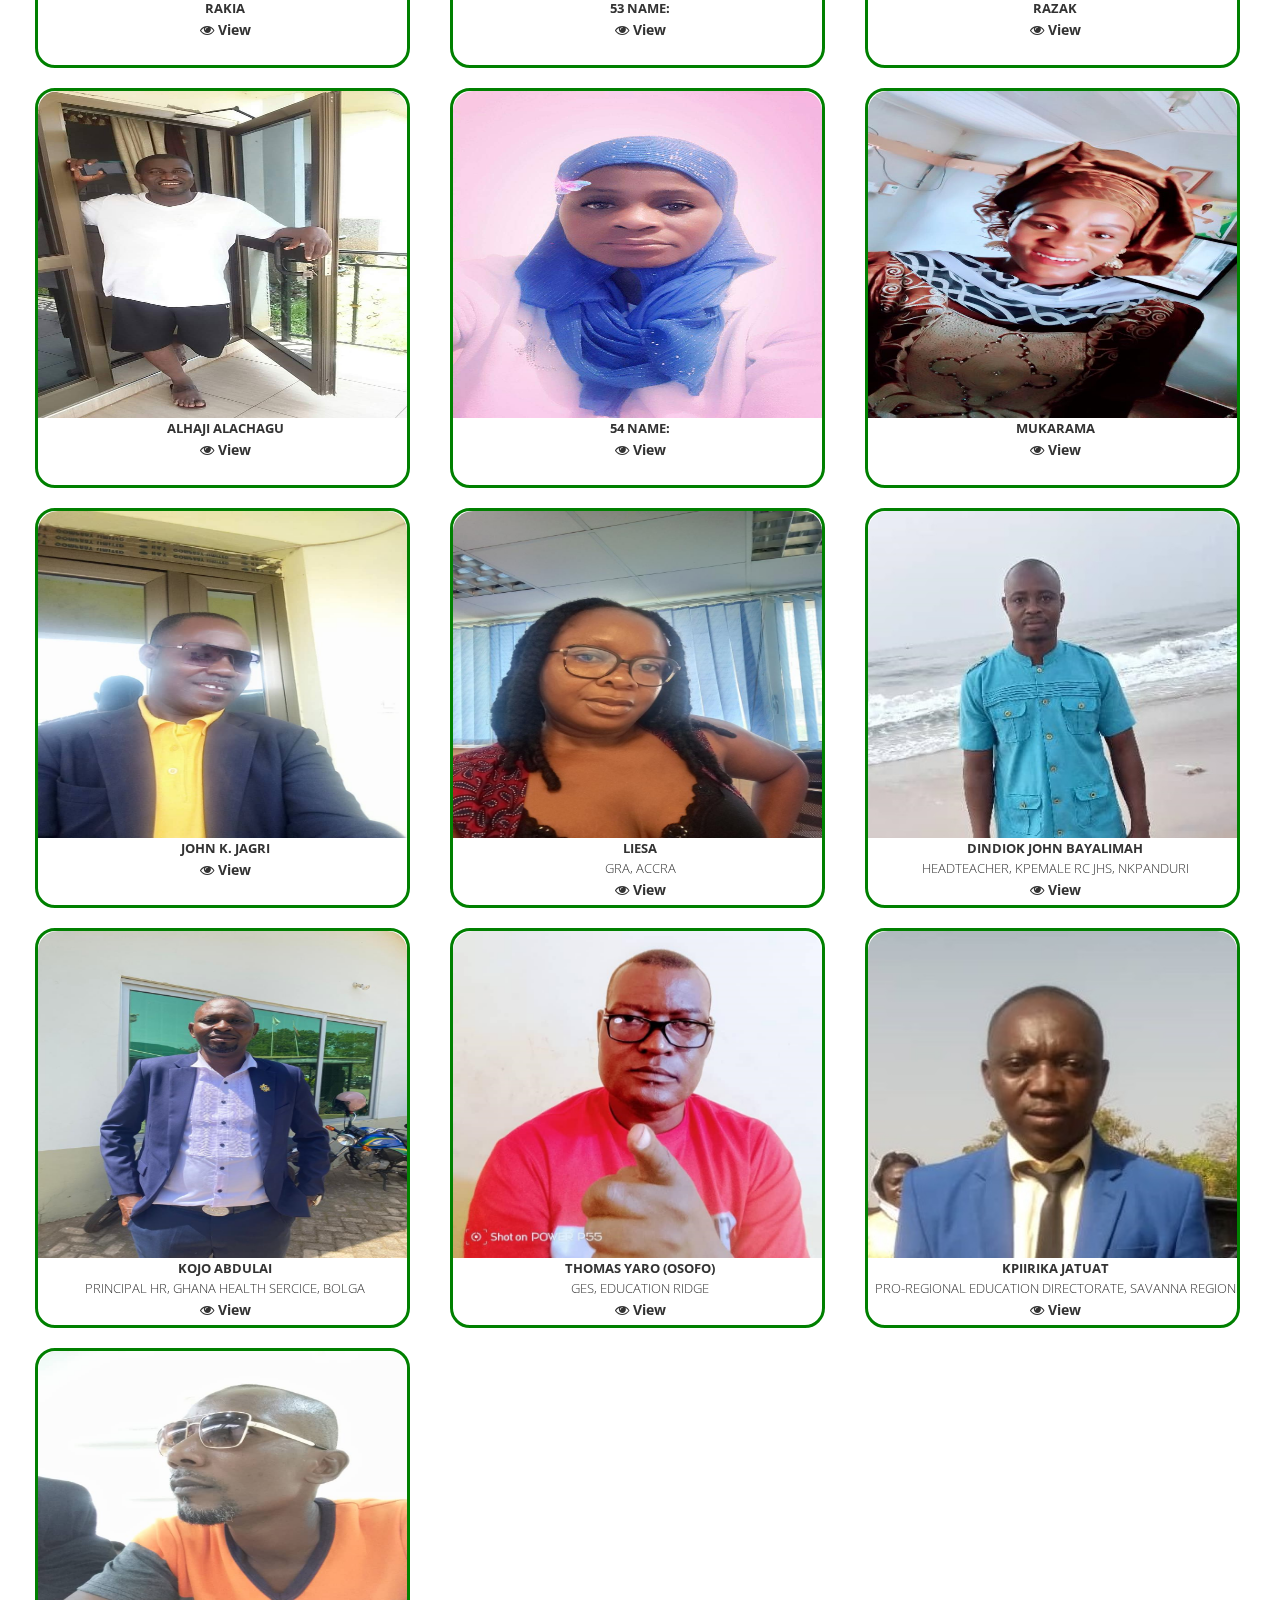
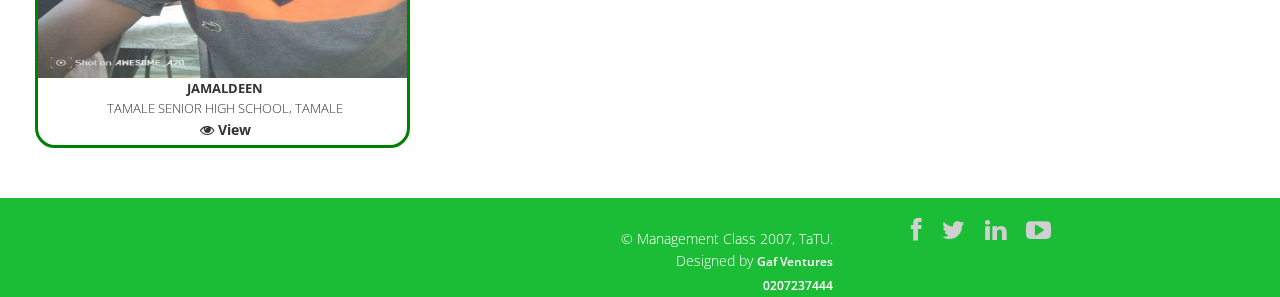
==== commit 2ecdcec8: "Update gallery.html" ====
--- a/gallery.html
+++ b/gallery.html
@@ -94,7 +94,7 @@
               <img class="img-responsive" src="images/members/img(1).jpg" alt="">
               <div class="overlay">
                 <div class="recent-work-inner">
-                  <p><a href="https://web.facebook.com/gaftampion">GAF</a></p>
+                  <p><a href="https://https://www.tiktok.com/@gaftampion">GAF TAMPION</a></p>
                   <p>Graphic Designer & Web Developer</p>
                   <a class="preview" href="images/members/img(1).jpg" rel="prettyPhoto"><i class="fa fa-eye"></i> View</a>
                 </div>
@@ -1146,7 +1146,7 @@
               <div class="overlay">
                 <div class="recent-work-inner">
                   <p><a href=" jamoh12.jyz@gmail.com">JAMALDEEN</a></p>
-                  <p>GHANA EDUCATION SERVICE, TAMALE</p>
+                  <p>TAMALE SENIOR HIGH SCHOOL, TAMALE</p>
                   <a class="preview" href="images/members/76.jpeg" rel="prettyPhoto"><i class="fa fa-eye"></i> View</a>
                 </div>
               </div>
--- a/css/style.css
+++ b/css/style.css
@@ -709,7 +709,7 @@
 #portfolio .center p {
 	margin-top:50px;
 	margin-bottom:50px;
-	font-size:18px;
+	font-size:30em;
 }
 
 .portfolio-items,
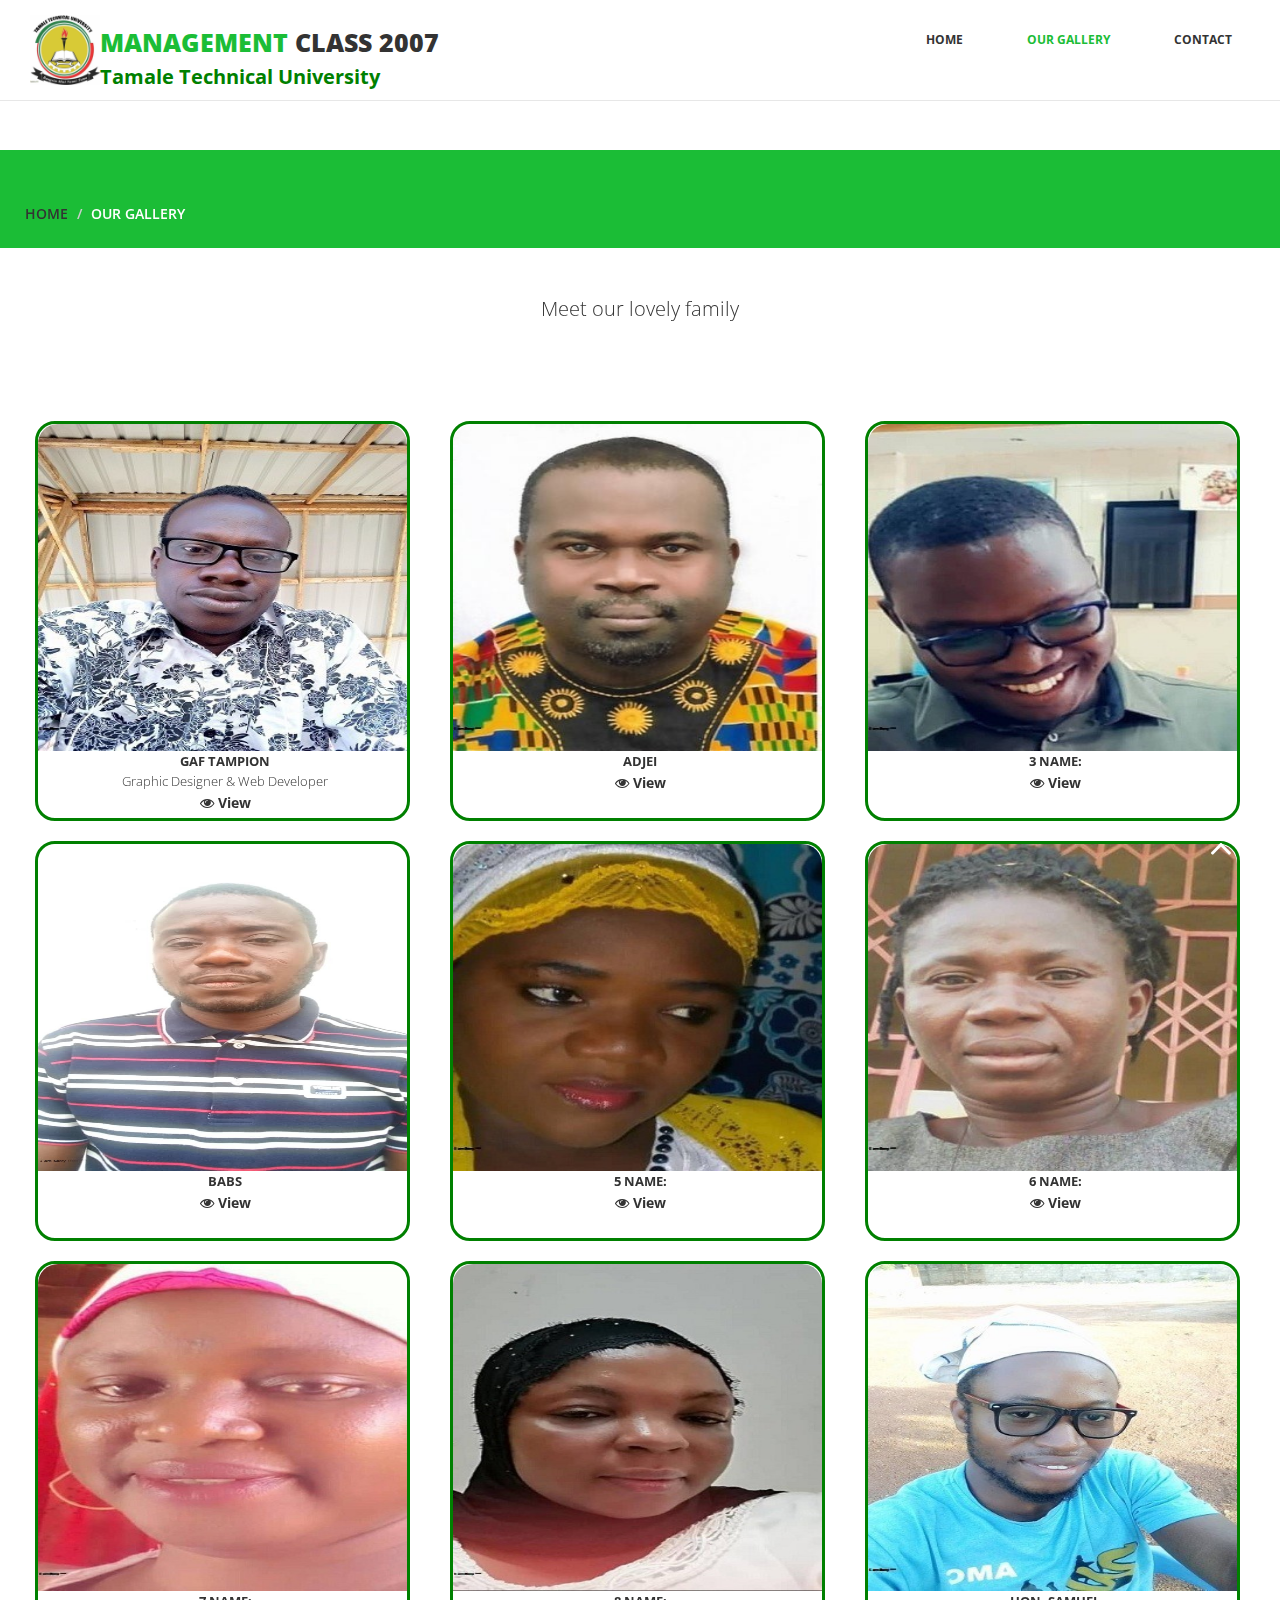
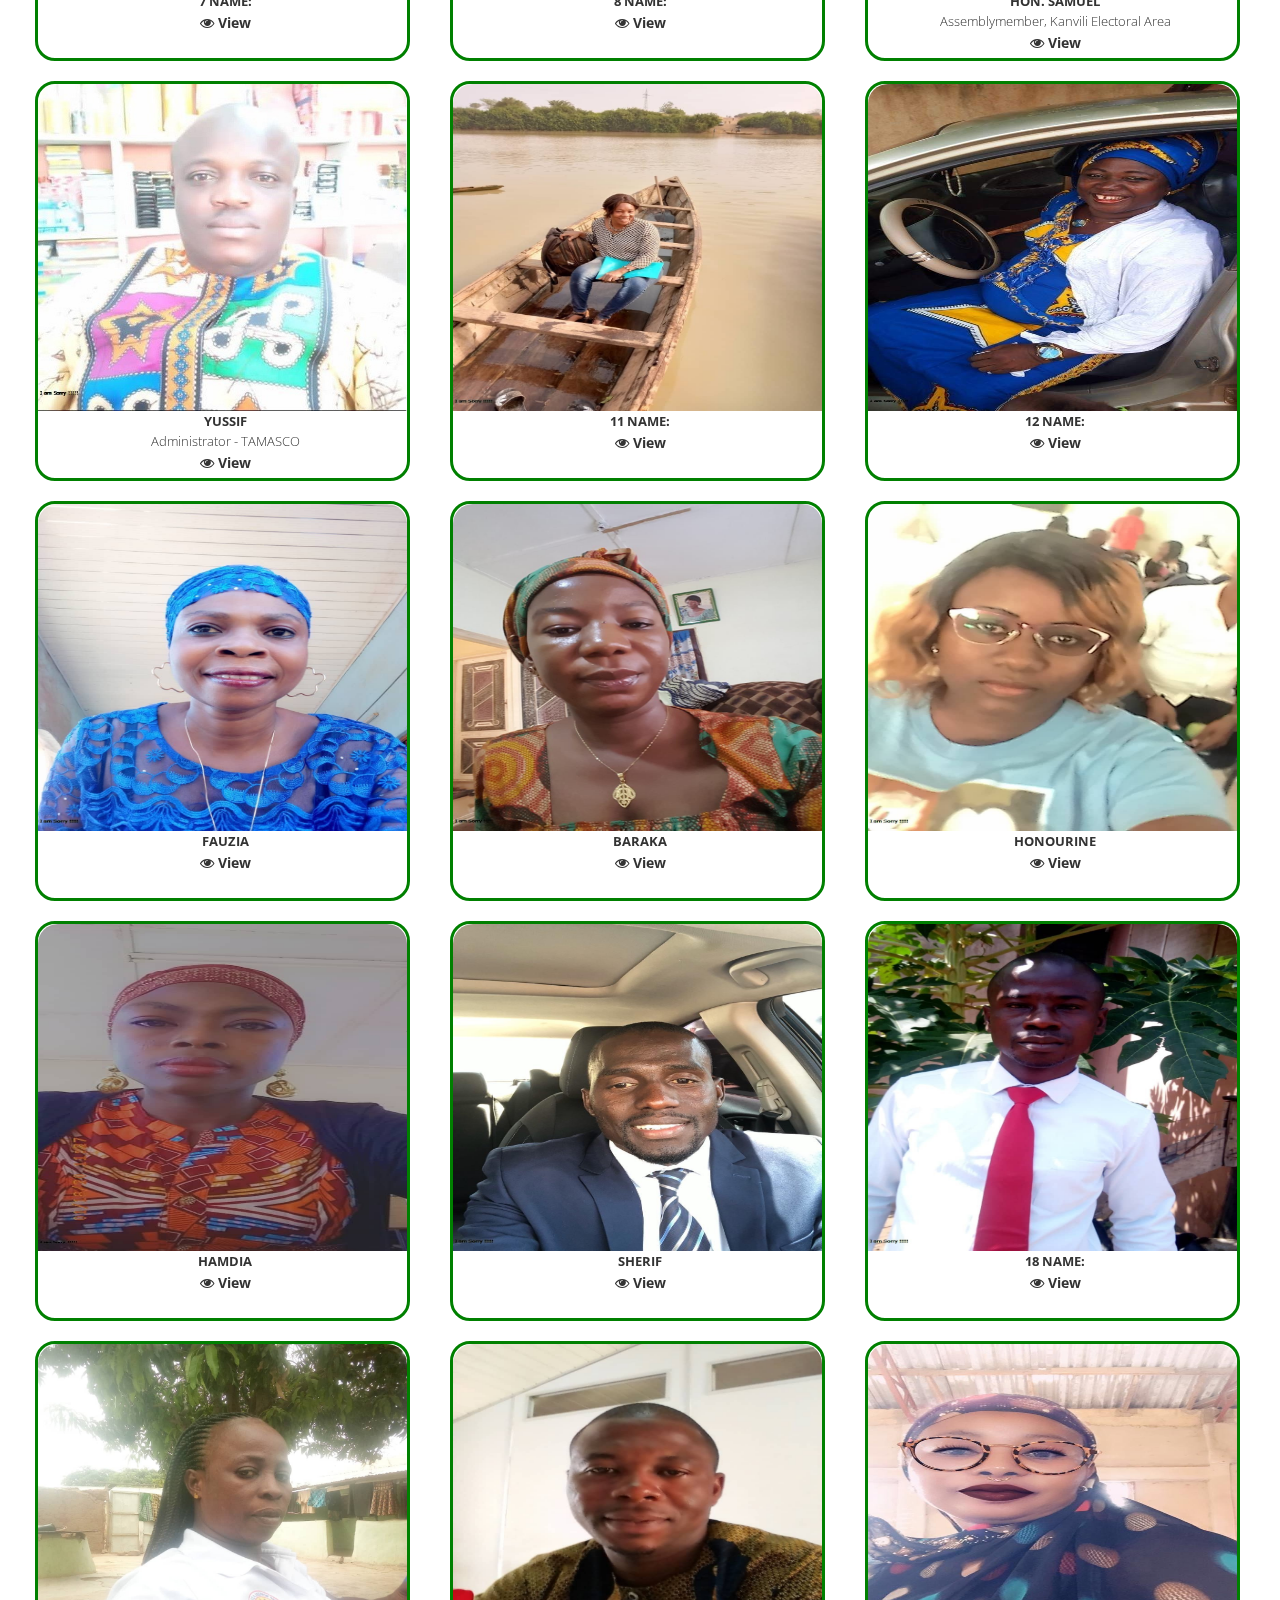
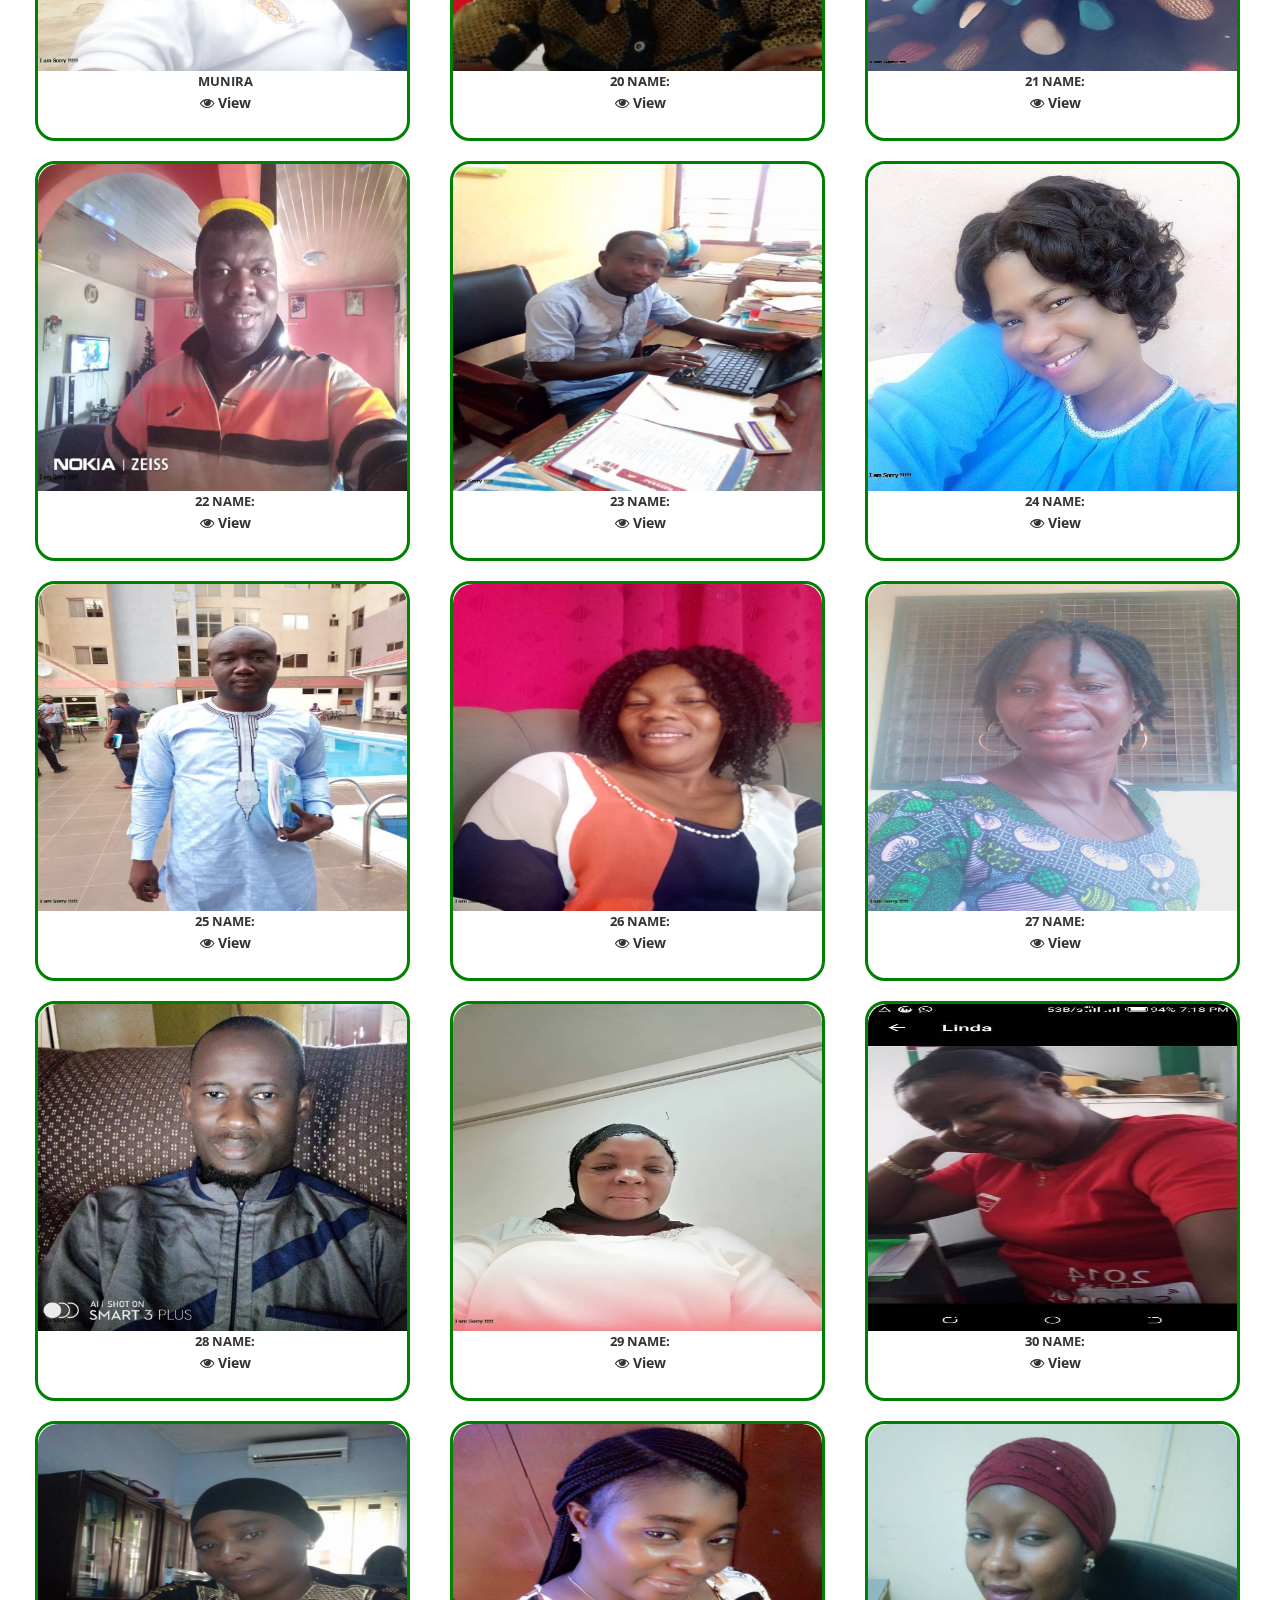
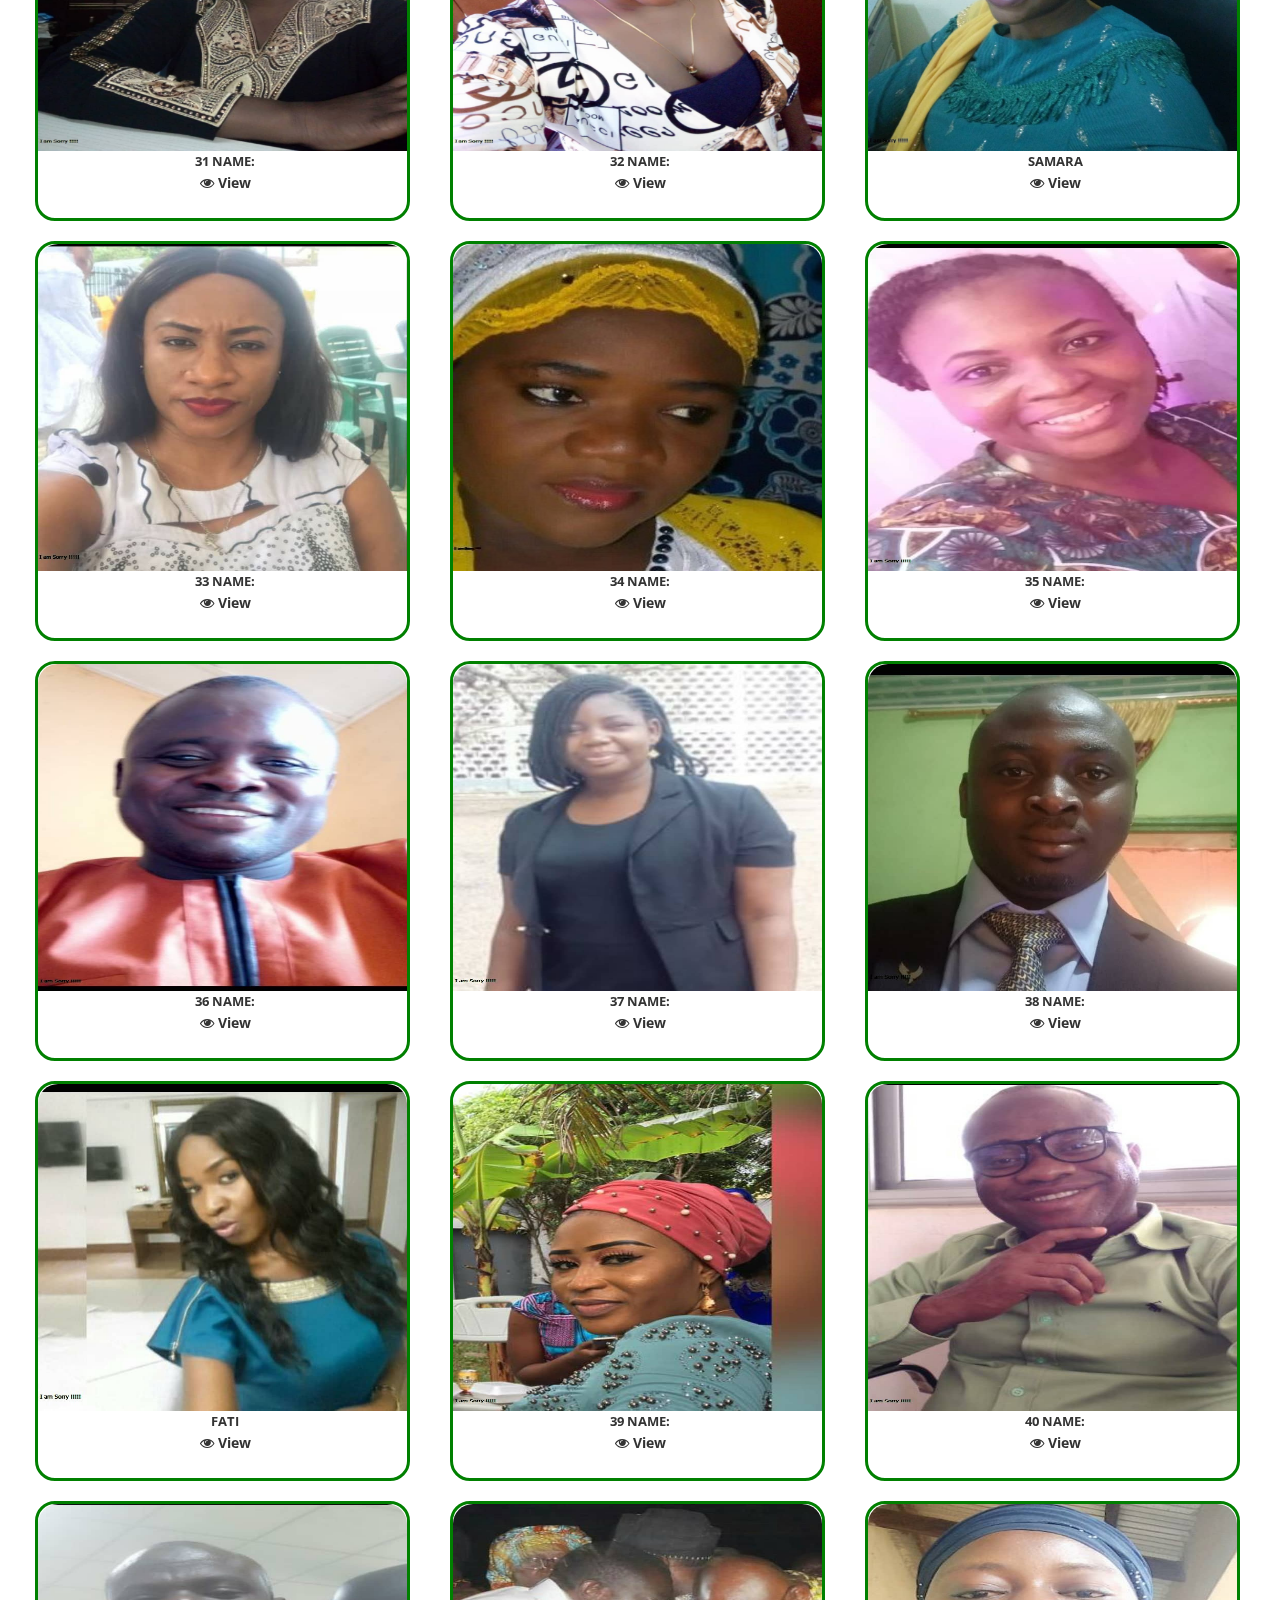
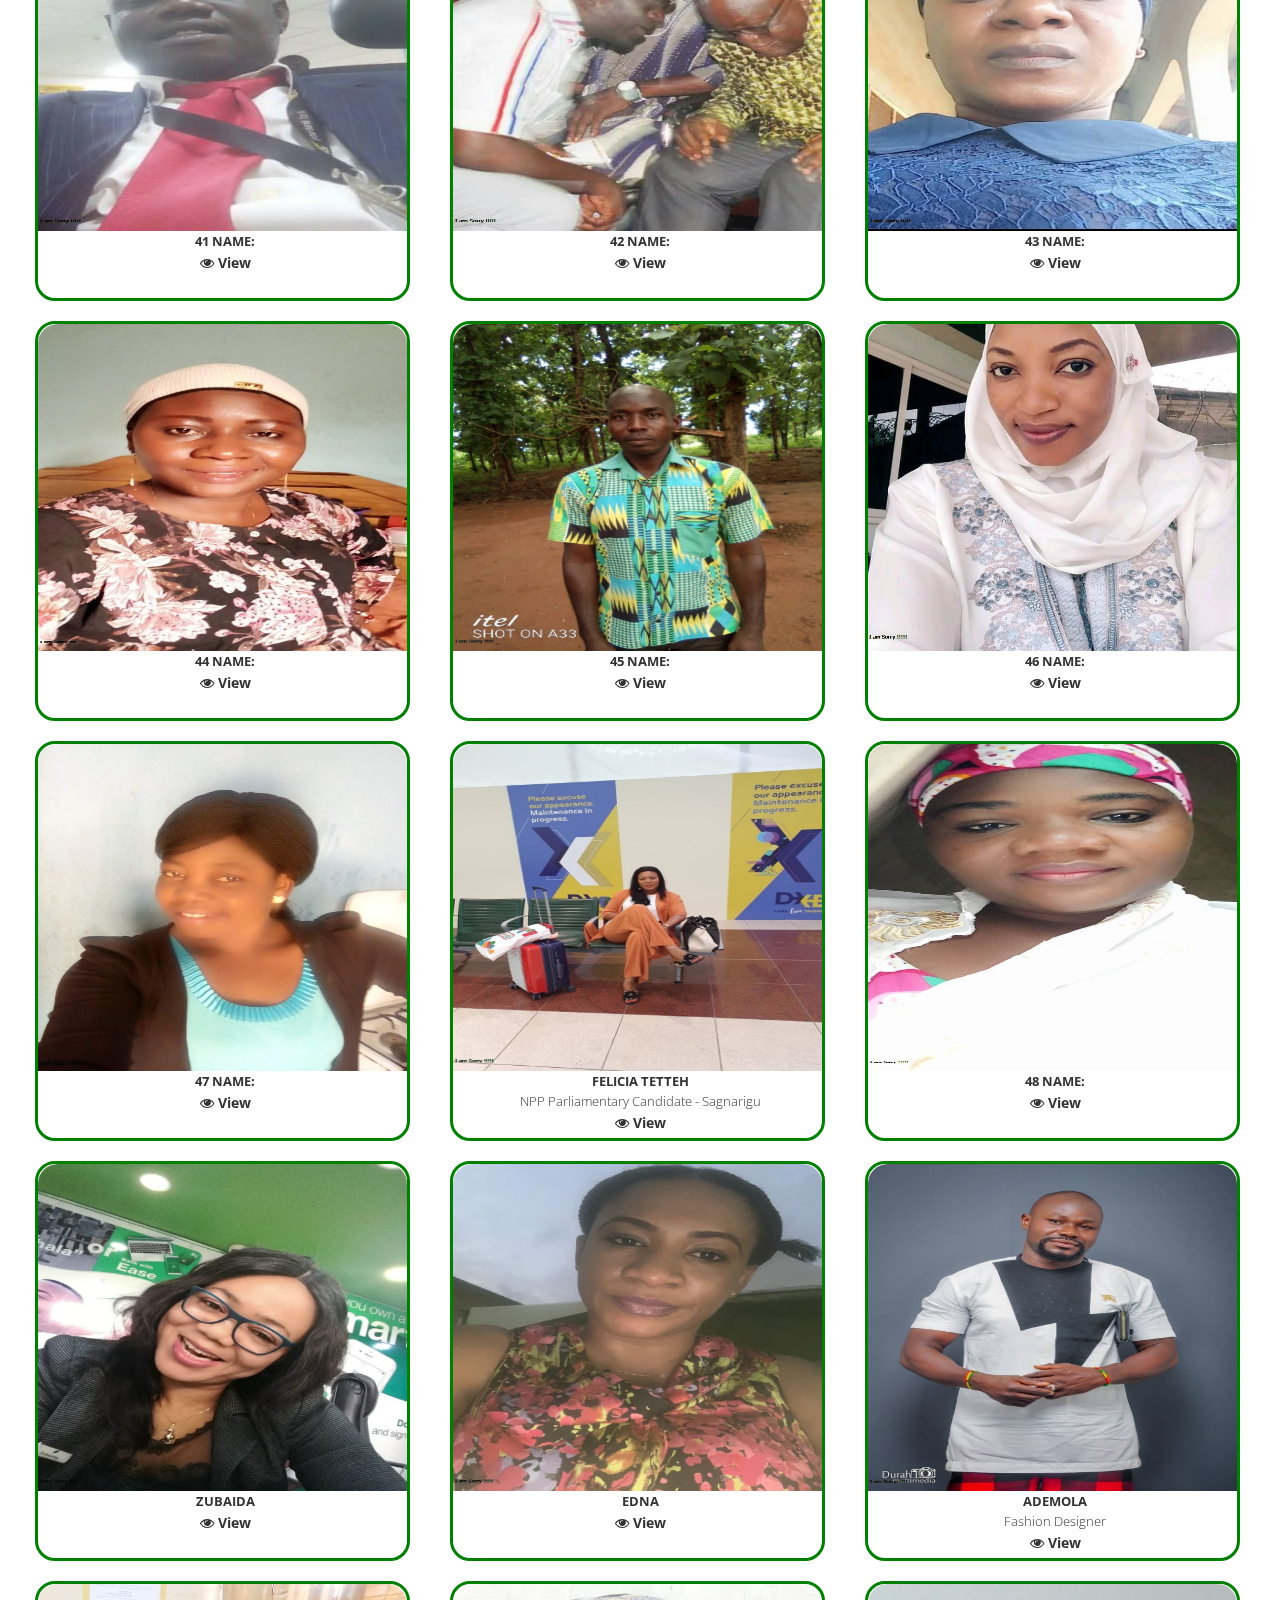
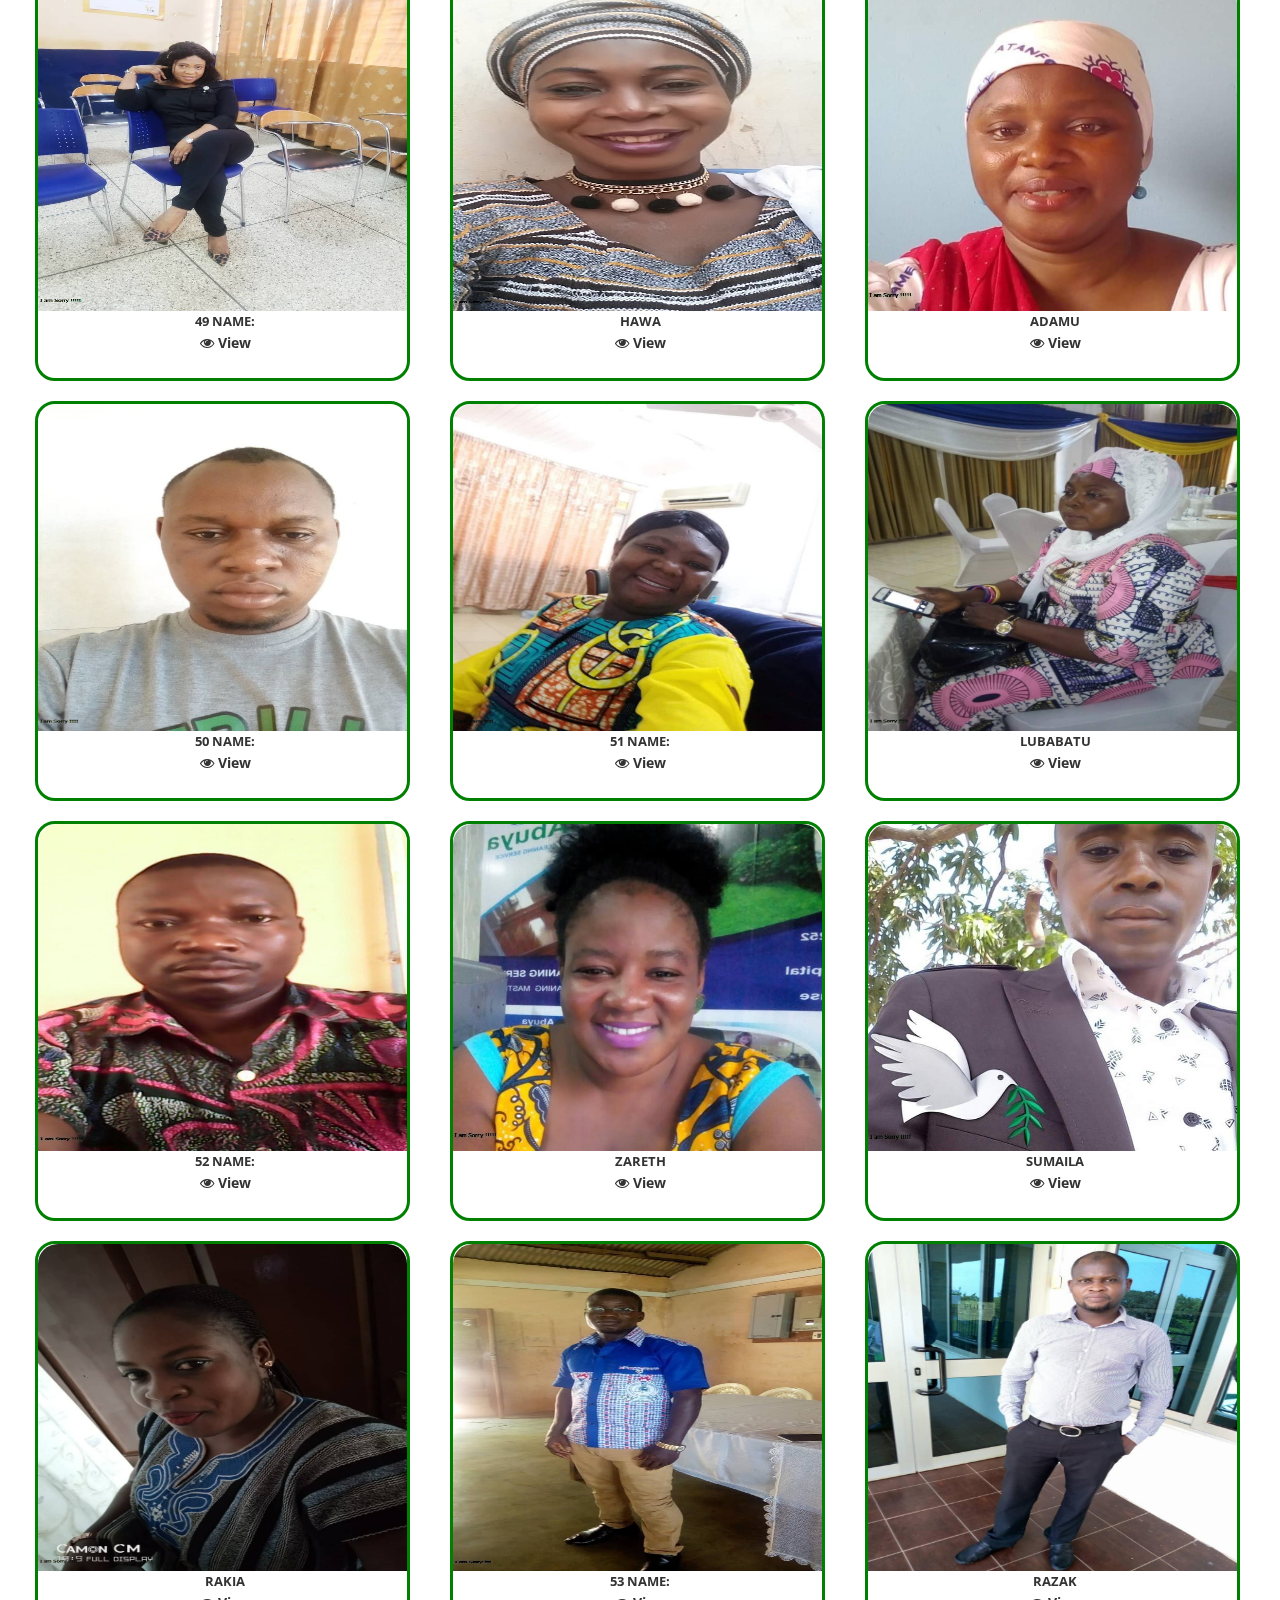
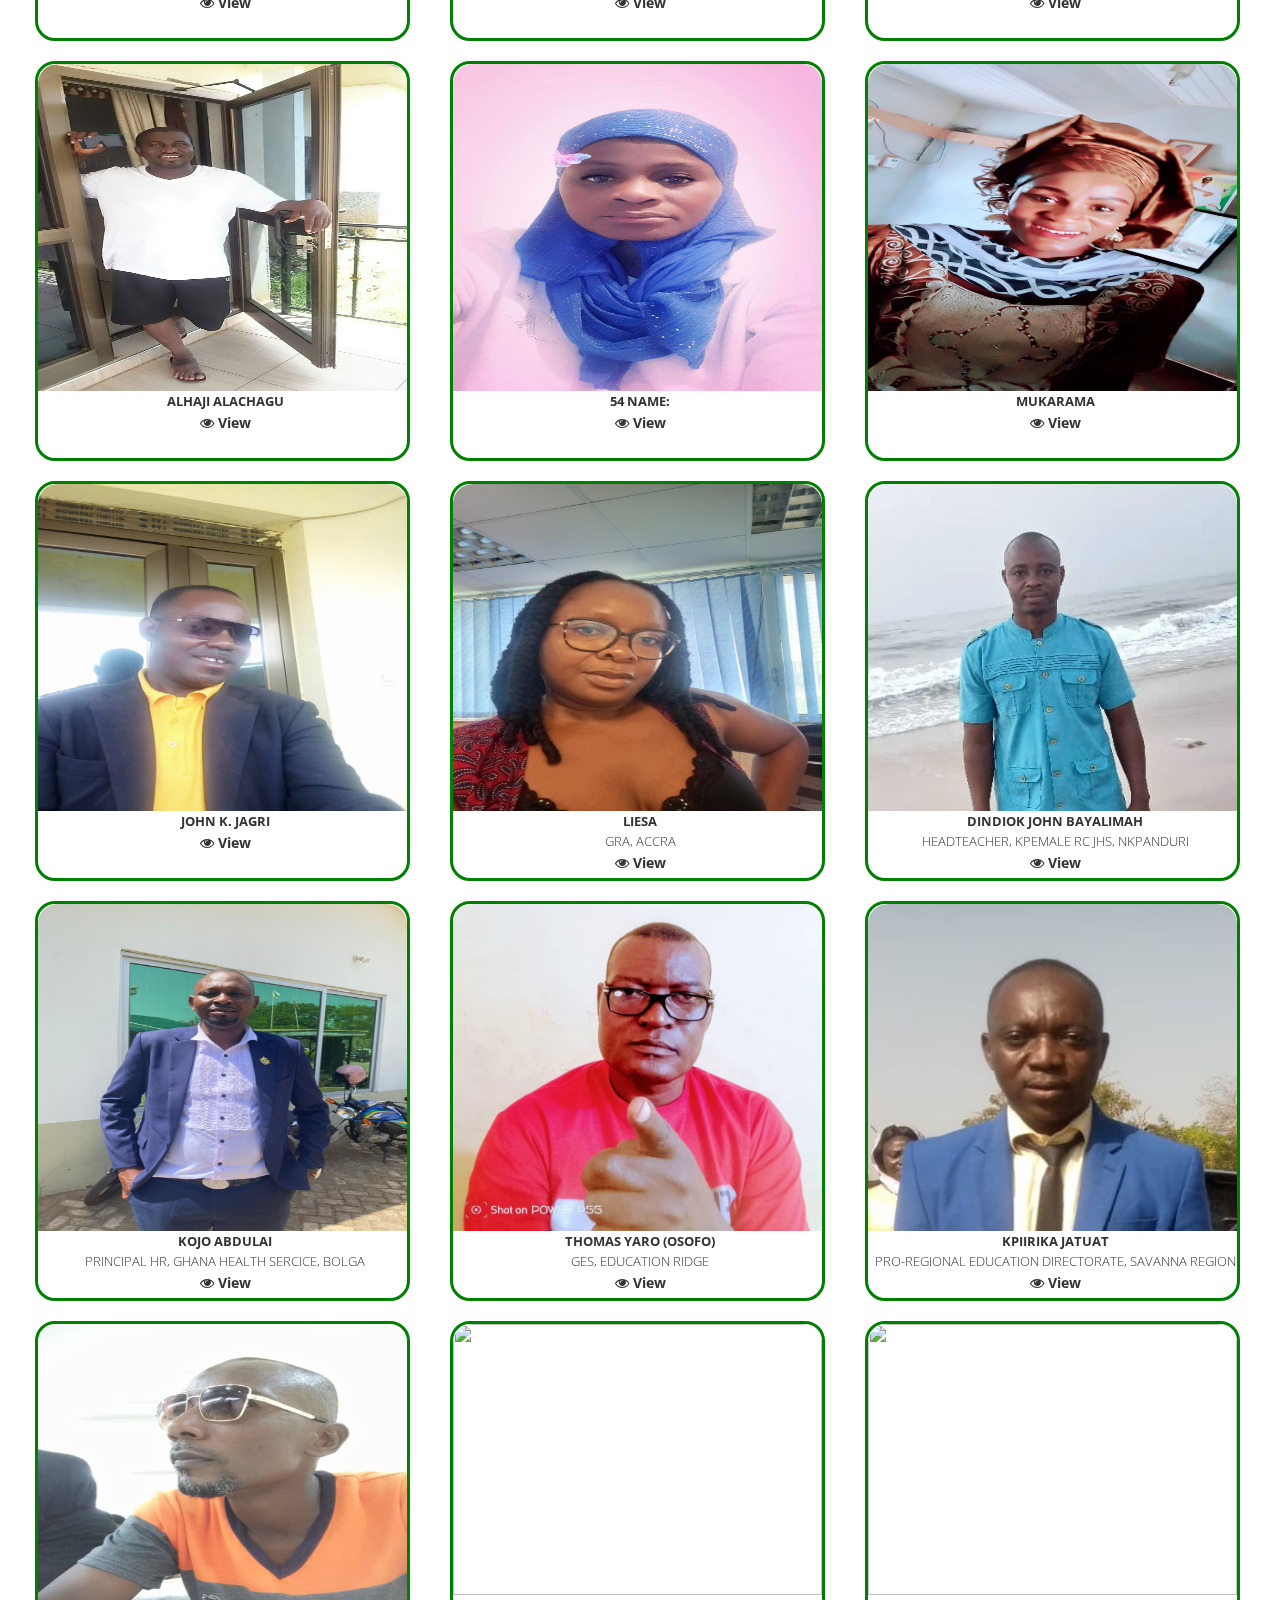
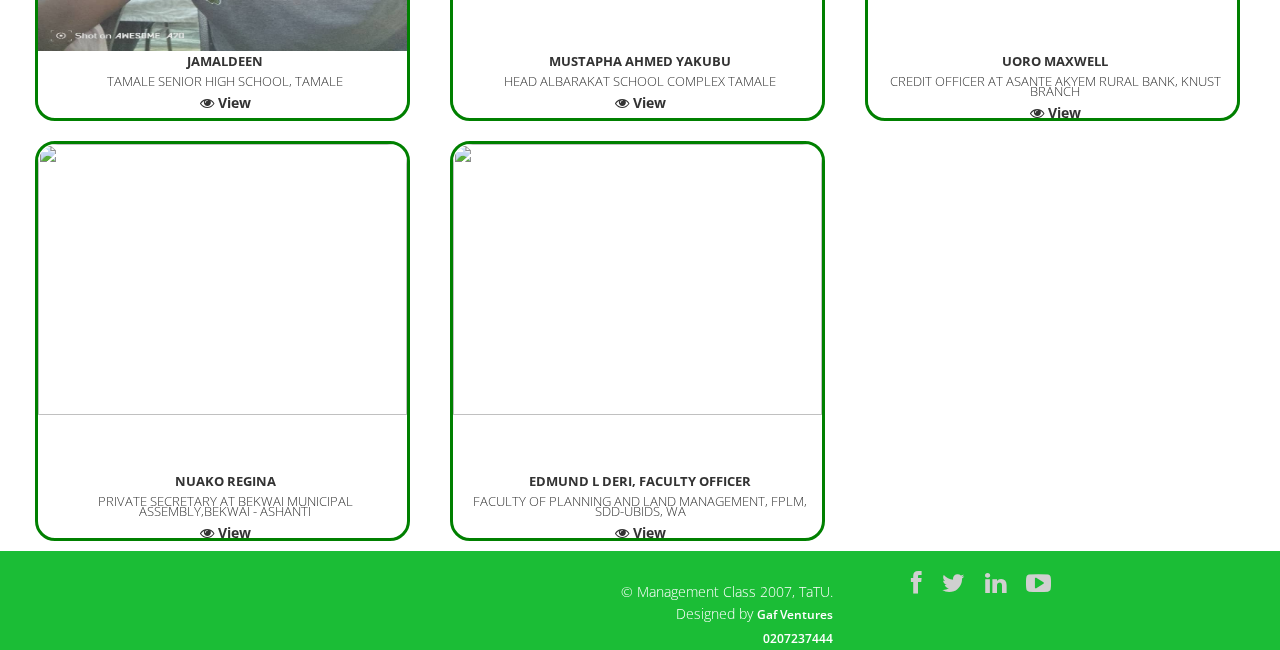
==== commit af868a75: "Update gallery.html" ====
--- a/gallery.html
+++ b/gallery.html
@@ -1153,6 +1153,63 @@
             </div>
           </div>
           <!--/.portfolio-item-->
+            <!--/.portfolio-item-->
+          <div class="portfolio-item bootstrap wordpress col-xs-12 col-sm-4 col-md-3" id="portfolio-items">
+            <div class="recent-work-wrap">
+              <img class="img-responsive" src="images/members/77.jpeg" alt="">
+              <div class="overlay">
+                <div class="recent-work-inner">
+                  <p><a href="#">MUSTAPHA AHMED YAKUBU</a></p>
+                  <p>HEAD ALBARAKAT SCHOOL COMPLEX TAMALE   </p>
+                  <a class="preview" href="images/members/77.jpeg" rel="prettyPhoto"><i class="fa fa-eye"></i> View</a>
+                </div>
+              </div>
+            </div>
+          </div>
+          <!--/.portfolio-item-->
+             <!--/.portfolio-item-->
+          <div class="portfolio-item bootstrap wordpress col-xs-12 col-sm-4 col-md-3" id="portfolio-items">
+            <div class="recent-work-wrap">
+              <img class="img-responsive" src="images/members/78.jpeg" alt="">
+              <div class="overlay">
+                <div class="recent-work-inner">
+                  <p><a href="#"> UORO MAXWELL</a></p>
+                  <p>CREDIT OFFICER AT ASANTE AKYEM RURAL BANK, KNUST BRANCH</p>
+                  <a class="preview" href="images/members/78.jpeg" rel="prettyPhoto"><i class="fa fa-eye"></i> View</a>
+                </div>
+              </div>
+            </div>
+          </div>
+          <!--/.portfolio-item-->
+  <!--/.portfolio-item-->
+          <div class="portfolio-item bootstrap wordpress col-xs-12 col-sm-4 col-md-3" id="portfolio-items">
+            <div class="recent-work-wrap">
+              <img class="img-responsive" src="images/members/79.jpeg" alt="">
+              <div class="overlay">
+                <div class="recent-work-inner">
+                  <p><a href="#"> NUAKO REGINA</a></p>
+                  <p>PRIVATE SECRETARY AT BEKWAI MUNICIPAL ASSEMBLY,BEKWAI - ASHANTI</p>
+                  <a class="preview" href="images/members/79.jpeg" rel="prettyPhoto"><i class="fa fa-eye"></i> View</a>
+                </div>
+              </div>
+            </div>
+          </div>
+          <!--/.portfolio-item-->
+  <!--/.portfolio-item-->
+          <div class="portfolio-item bootstrap wordpress col-xs-12 col-sm-4 col-md-3" id="portfolio-items">
+            <div class="recent-work-wrap">
+              <img class="img-responsive" src="images/members/80.jpeg" alt="">
+              <div class="overlay">
+                <div class="recent-work-inner">
+                  <p><a href="#"> EDMUND L DERI, FACULTY OFFICER </a></p>
+                  <p>FACULTY OF PLANNING AND LAND MANAGEMENT, FPLM, SDD-UBIDS, WA</p>
+                  <a class="preview" href="images/members/80.jpeg" rel="prettyPhoto"><i class="fa fa-eye"></i> View</a>
+                </div>
+              </div>
+            </div>
+          </div>
+          <!--/.portfolio-item-->
+
           
         </div>
       </div>
--- a/css/style.css
+++ b/css/style.css
@@ -1,7 +1,7 @@
 /*
     Theme Name: Company
     Theme URL: https://bootstrapmade.com/company-free-html-bootstrap-template/
-    Author: BootstrapMade
+    Author: BootstrapMade 
     Author URL: https://bootstrapmade.com
 */
 
@@ -709,7 +709,7 @@
 #portfolio .center p {
 	margin-top:50px;
 	margin-bottom:50px;
-	font-size:30em;
+	font-size:20px;
 }
 
 .portfolio-items,
